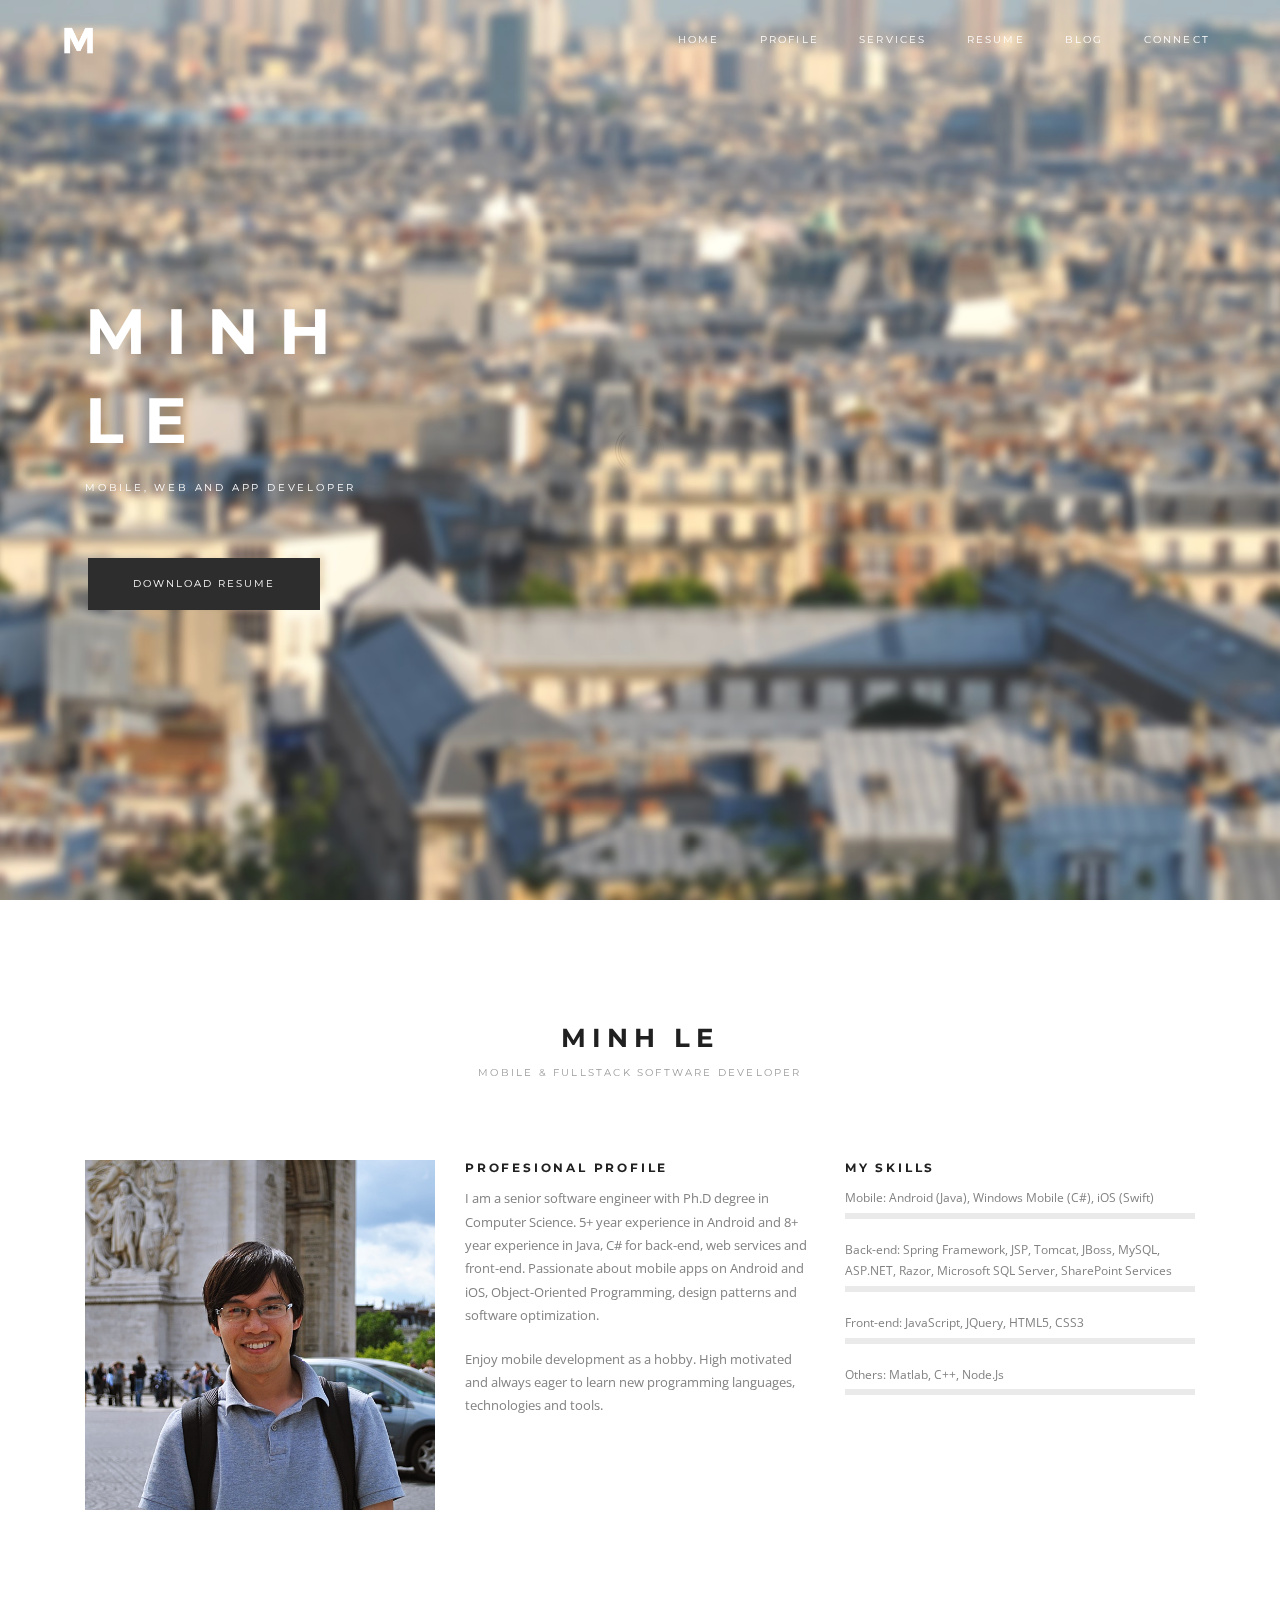
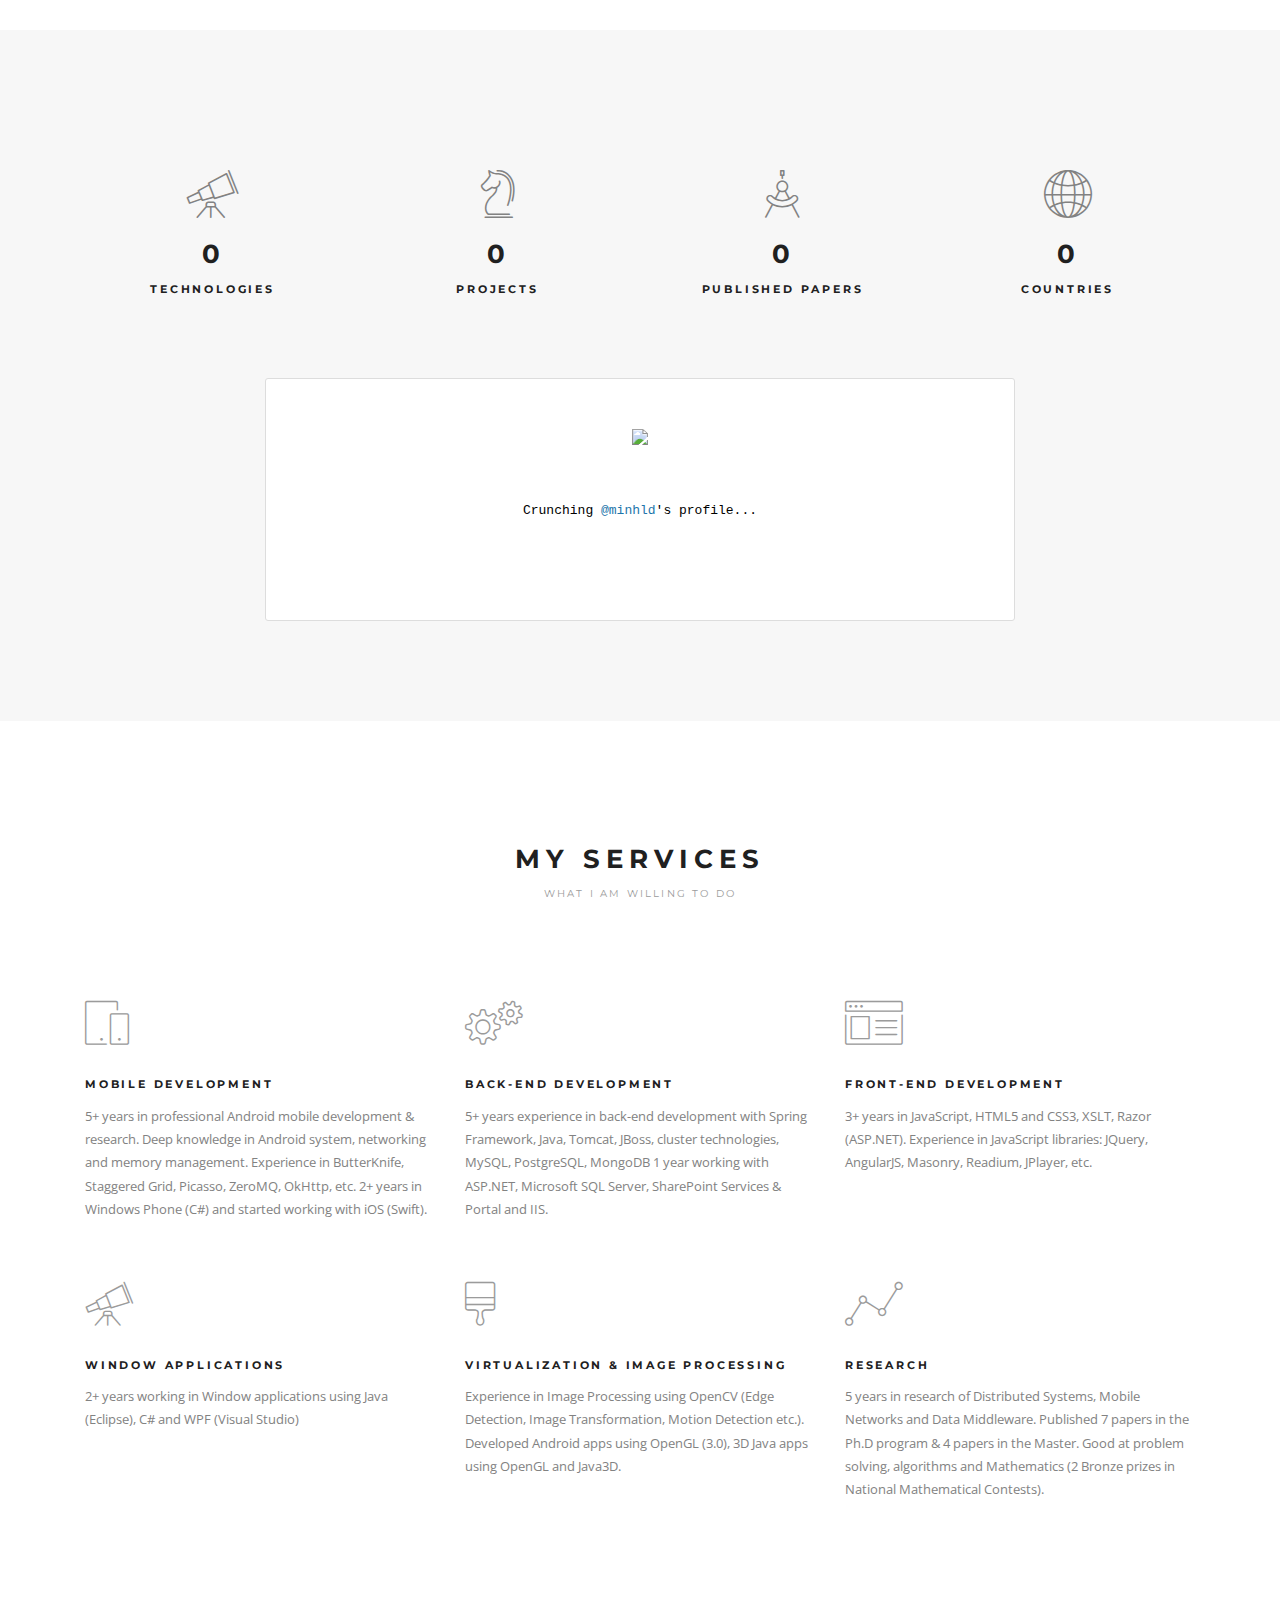
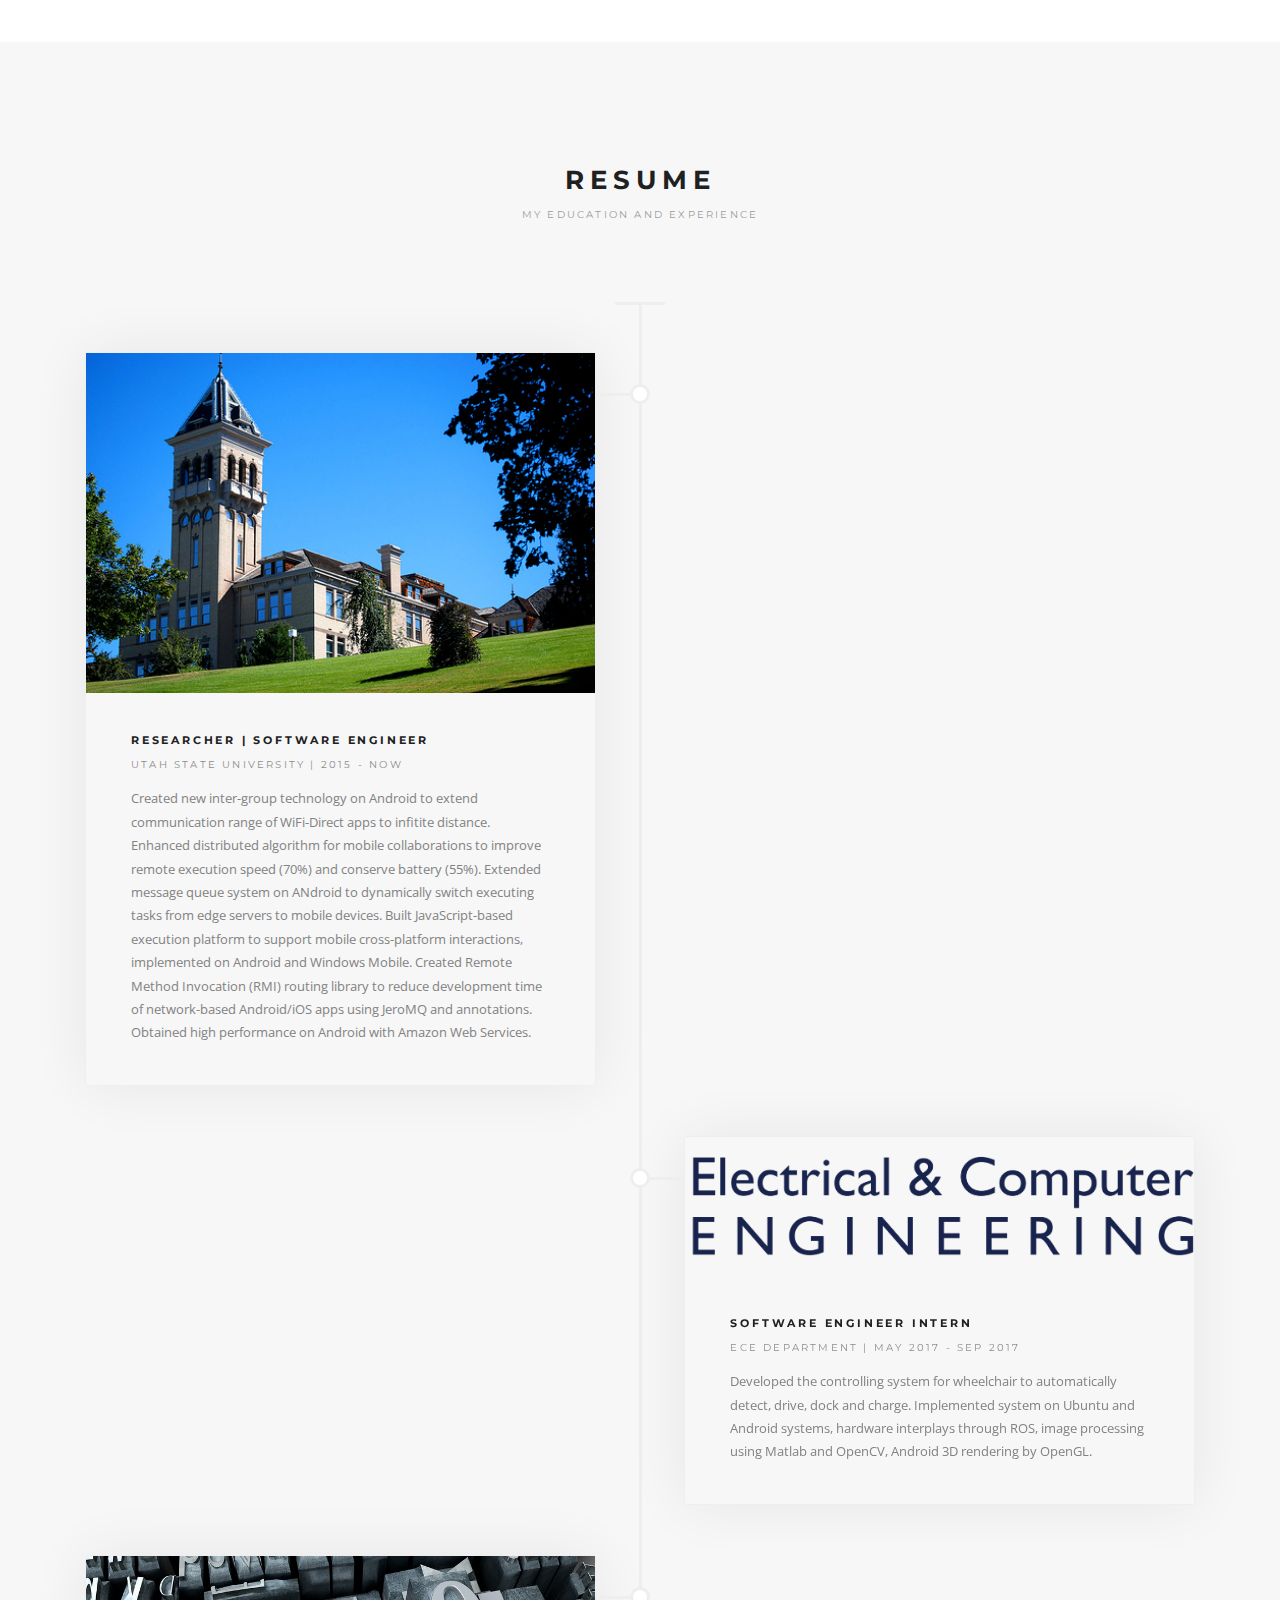
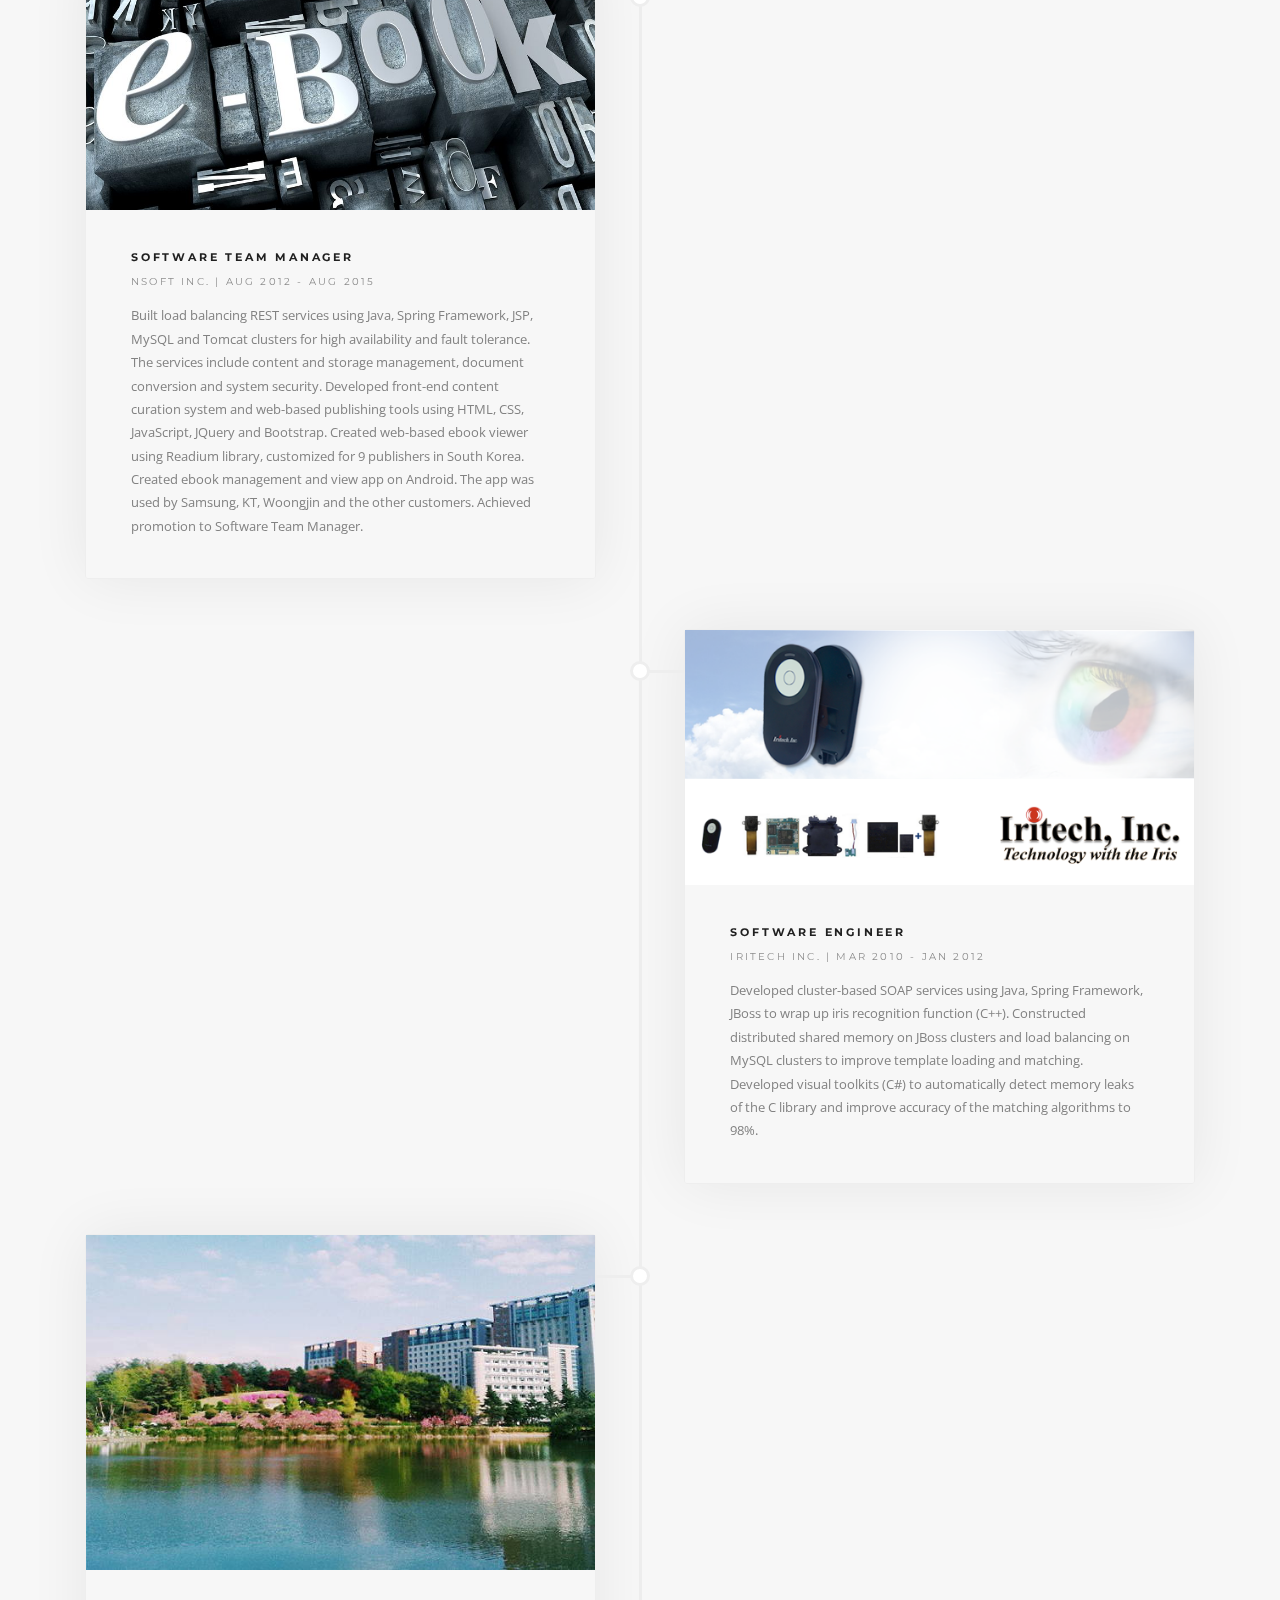
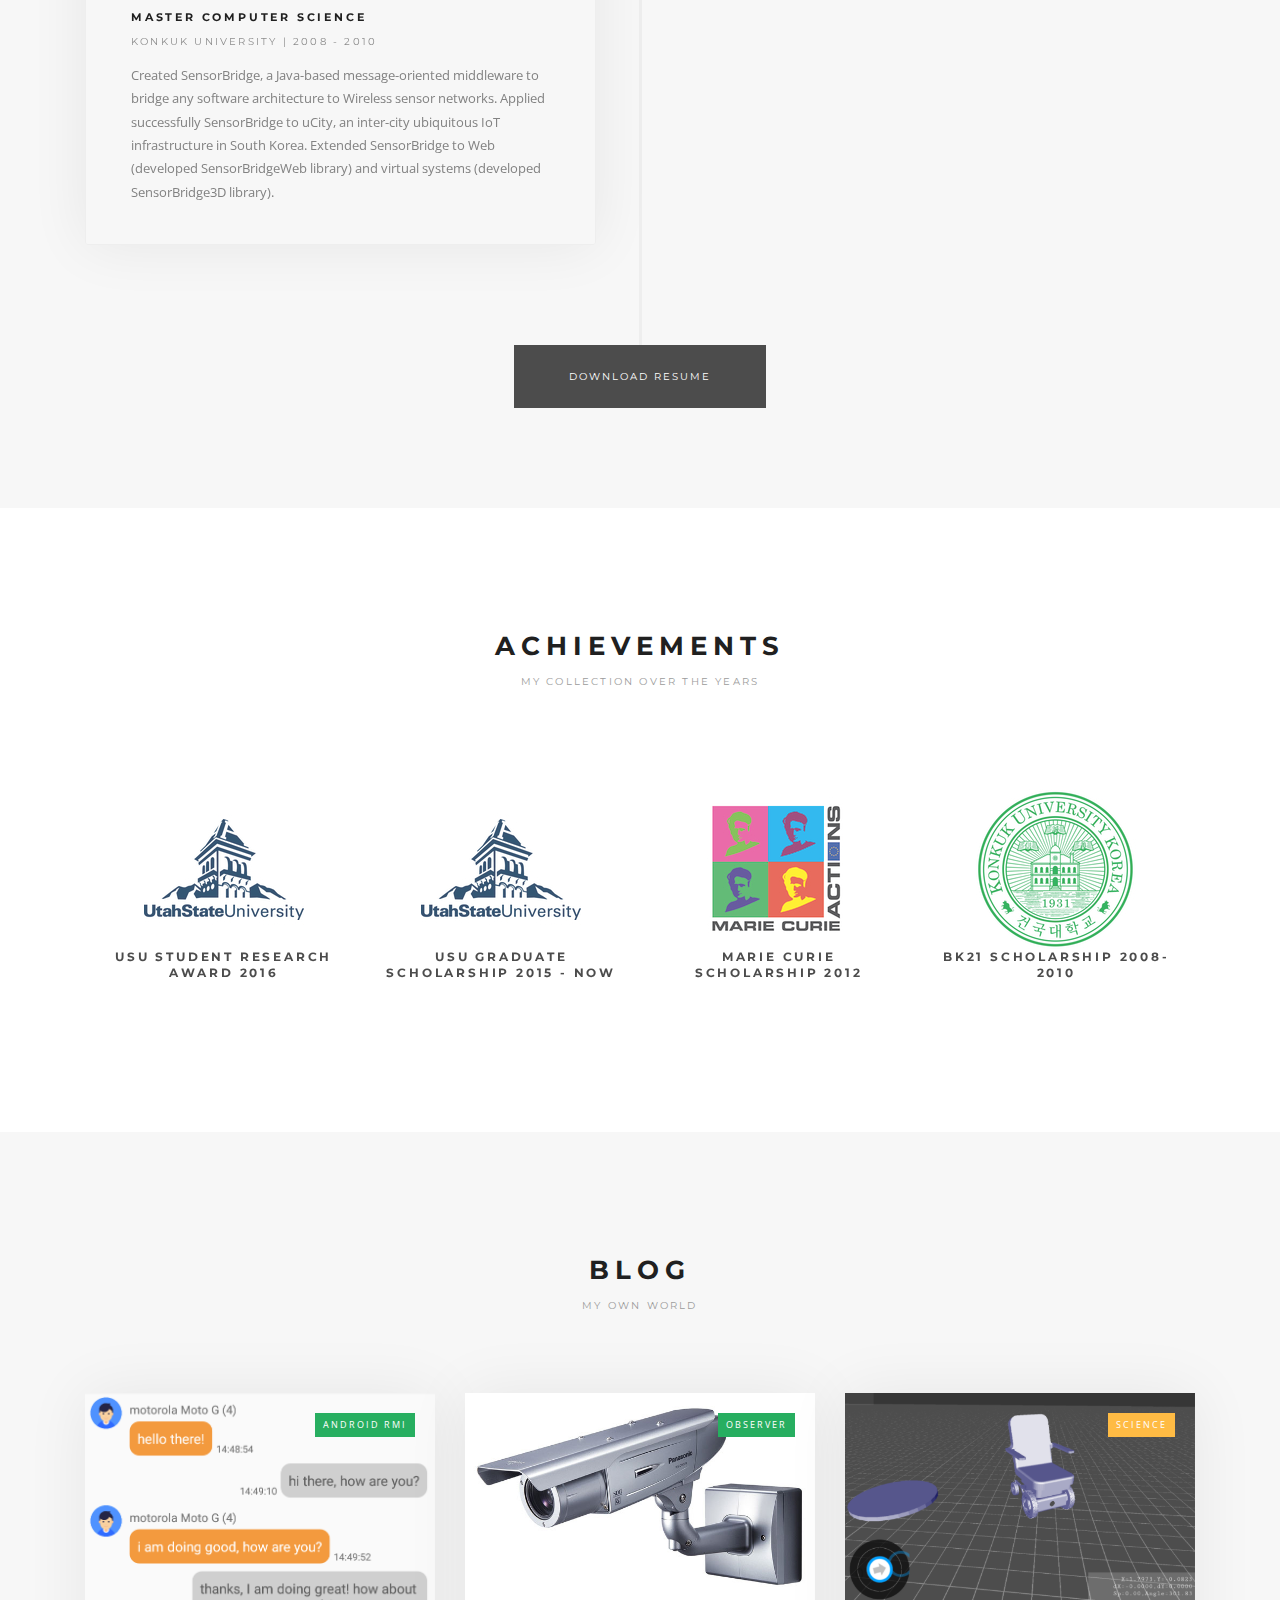
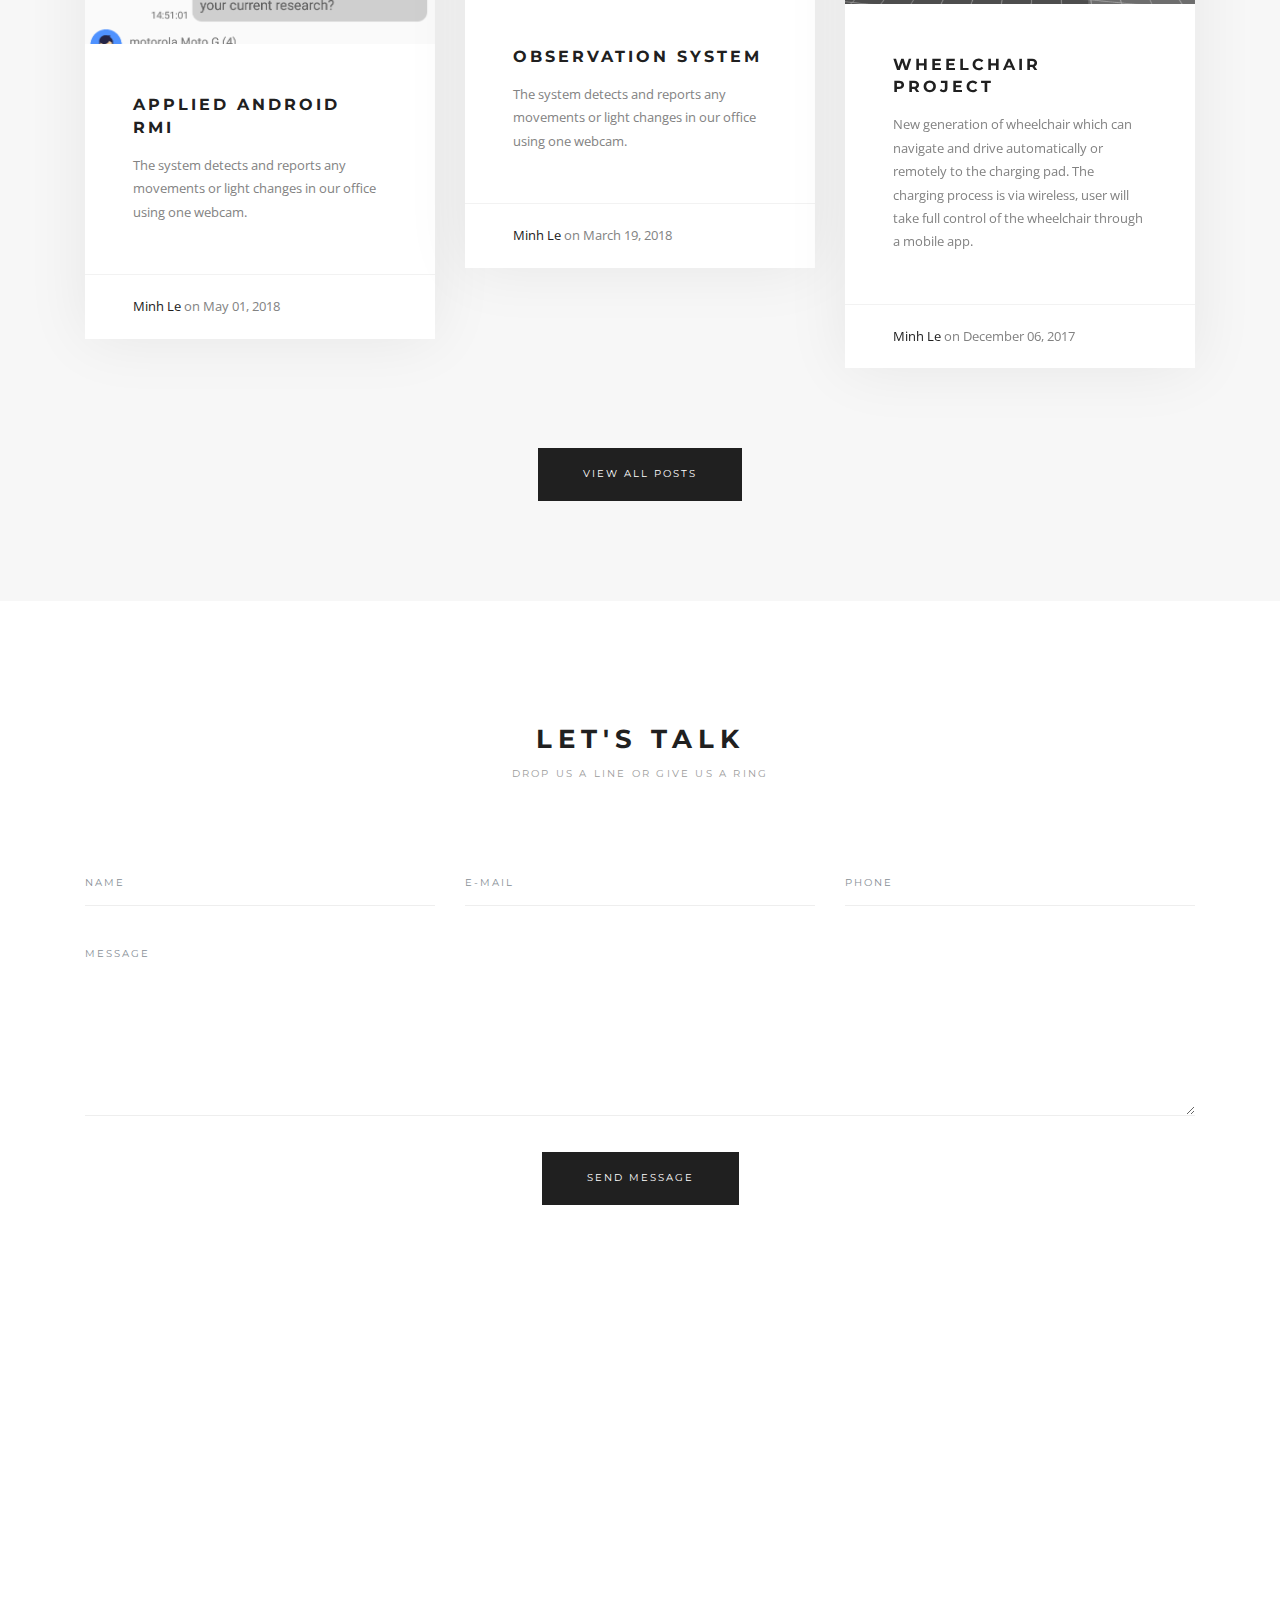
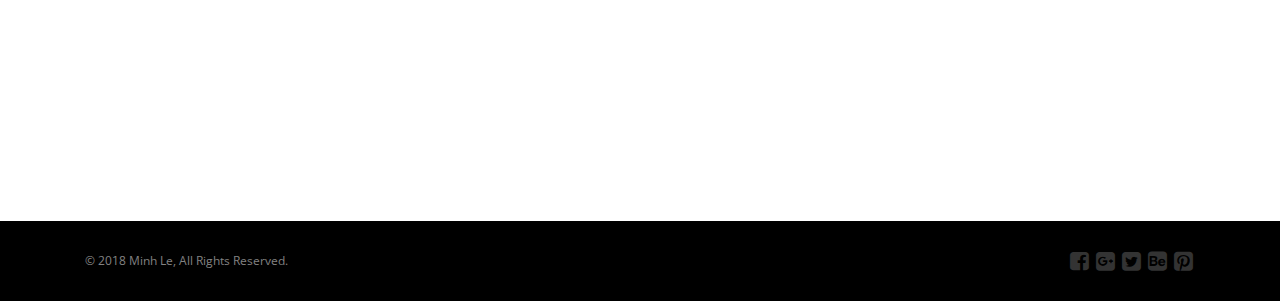
==== index.html @ d9f80edd "adding the android rmi app page" ====
<!DOCTYPE html>
<html lang="en">
	<head>
		<meta charset="UTF-8">
		<meta name="viewport" content="width=device-width, initial-scale=1.0">
		<meta name="description" content="">
		<meta name="author" content="">
		<title>Minh Le's Site</title>
		<!-- Favicons-->
		<link rel="shortcut icon" href="assets/images/favicon.ico">
		<link rel="apple-touch-icon" href="assets/images/apple-touch-icon.png">
		<link rel="apple-touch-icon" sizes="72x72" href="assets/images/apple-touch-icon-72x72.png">
		<link rel="apple-touch-icon" sizes="114x114" href="assets/images/apple-touch-icon-114x114.png">
		<!-- Web Fonts-->
		<link href="https://fonts.googleapis.com/css?family=Lora|Montserrat:400,500,600,700|Open+Sans:400,400i,700" rel="stylesheet">
		<!-- Bootstrap core CSS-->
		<link href="assets/bootstrap/css/bootstrap.min.css" rel="stylesheet">
		<!-- Icon Fonts-->
		<link href="assets/css/font-awesome.min.css" rel="stylesheet">
		<link href="assets/css/themify-icons.css" rel="stylesheet">
		<link href="assets/css/et-line.css" rel="stylesheet">
		<!-- Plugins-->
		<link href="assets/css/owl.carousel.css" rel="stylesheet">
		<link href="assets/css/magnific-popup.css" rel="stylesheet">
		<link href="assets/css/vertical.min.css" rel="stylesheet">
		<link href="assets/css/animate.css" rel="stylesheet">
		<!-- Template core CSS-->
		<link href="assets/css/template.css" rel="stylesheet">
		
		<!-- Github -->
		<link href="assets/css/github-calendar.css" rel="stylesheet">
		<script src="assets/js/github-calendar.min.js"></script>
	</head>
	<body>

		<!-- Preloader-->
		<div class="page-loader">
			<div class="cssload-container">
				<div class="cssload-whirlpool"></div>
			</div>
		</div>
		<!-- Preloader end-->

		<!-- Header-->
		<header class="header header-center">
			<div class="container-fluid">
				<!-- Brand-->
				<div class="inner-header"><a class="inner-brand" href="index.html"><img class="brand-dark" src="assets/images/logo.png" width="30px" alt=""><img class="brand-light" src="assets/images/logo-light.png" width="30px" alt=""></a></div>
				<!-- Navigation-->
				<div class="inner-navigation collapse">
					<div class="inner-nav onepage-nav">
						<ul>
							<li><a href="#home"><span class="menu-item-span">Home</span></a></li>
							<li><a href="#profile"><span class="menu-item-span">Profile</span></a></li>
							<!-- remove the portfolio
							<li><a href="#portfolio"><span class="menu-item-span">Work</span></a></li>
							-->
							<li><a href="#services"><span class="menu-item-span">Services</span></a></li>
							<li><a href="#resume"><span class="menu-item-span">Resume</span></a></li>
							<li><a href="#blog"><span class="menu-item-span">Blog</span></a></li>
							<li><a href="#contact"><span class="menu-item-span">Connect</span></a></li>
							<!--
							<li class="menu-item-has-children"><a href="#"><span class="menu-item-span">Pages</span></a>
								<ul class="sub-menu">
									<li class="menu-item-has-children"><a href="#">Blog</a>
										<ul class="sub-menu">
											<li><a href="blog.html">Blog Standard</a></li>
											<li><a href="blog-masonry.html">Blog Masonry</a></li>
											<li><a href="blog-single.html">Single Post</a></li>
										</ul>
									</li>
									<li class="menu-item-has-children"><a href="#">Portfolio</a>
										<ul class="sub-menu">
											<li><a href="portfolio-single-1.html">Portfolio 1</a></li>
											<li><a href="portfolio-single-2.html">Portfolio 2</a></li>
											<li><a href="portfolio-single-3.html">Portfolio 3</a></li>
											<li><a href="portfolio-single-4.html">Portfolio 4</a></li>
											<li><a href="portfolio-single-5.html">Portfolio 5</a></li>
										</ul>
									</li>
								</ul>
							</li>
							<li><a href="start.html"><span class="menu-item-span">All Demos</span></a></li>
							-->
						</ul>
					</div>
				</div>
				<!-- Mobile menu-->
				<div class="nav-toggle"><a href="#" data-toggle="collapse" data-target=".inner-navigation"><span class="icon-bar"></span><span class="icon-bar"></span><span class="icon-bar"></span></a></div>
			</div>
		</header>
		<!-- Header end-->

		<!-- Wrapper-->
		<div class="wrapper">

			<!-- Page Header-->
			<section class="module-header full-height parallax bg-dark bg-dark-30 text-left" id="home" data-background="assets/images/module-1.jpg">
				<div class="container">
					<div class="row">
						<div class="col-md-12">
							<h1 class="h1 m-b-15">Minh <br/> Le</h1>
							<h1 class="h6 m-b-60">Mobile, Web and App Developer</h1>
							<p><a class="btn btn-brand" href="assets/files/minhle-resume.pdf"><span>Download resume</span></a></p>
						</div>
					</div>
				</div>
			</section>
			<!-- Page Header end-->

			<!-- Profile-->
			<section class="module" id="profile">
				<div class="container">
					<div class="row">
						<div class="col-md-12">
							<div class="m-title c-align">
								<h2>Minh Le</h2>
								<h6>Mobile & Fullstack Software Developer</h6>
							</div>
						</div>
					</div>
					<div class="row">
						<div class="col-md-4">
							<p><img src="assets/images/im.jpg" alt=""></p>
						</div>
						<div class="col-md-4">
							<h5>Profesional Profile</h5>
							<p>I am a senior software engineer with Ph.D degree in Computer Science.
							5+ year experience in Android and 8+ year experience in Java, C# for back-end, web services and front-end.
							Passionate about mobile apps on Android and iOS, Object-Oriented Programming, design patterns and software optimization.
							</p>
							<p>  
							Enjoy mobile development as a hobby. 
							High motivated and always eager to learn new programming languages, technologies and tools.
							</p>
							<!--  
							My research focuses on improving the performance and energy efficiency of device-to-device communcation in mobile opportunistic networks. I have totally 7 years of experience in software industry and 5 years in academia that made me professional in windows, web and mobile development.</p>
							<p>In my leisure time, I develop useful mobile applications as a hobby. I'm really passionate about computer and mathematics and willing to read anything relevant to.</p>
							-->
						</div>
						<div class="col-md-4">
							<h5>My Skills</h5>
							<div class="progress-item">
								<div class="progress-title">Mobile: Android (Java), Windows Mobile (C#), iOS (Swift)</div>
								<div class="progress">
									<div class="progress-bar progress-bar-brand" aria-valuenow="100" role="progressbar" aria-valuemin="0" aria-valuemax="100"></div>
								</div>
							</div>
							<div class="progress-item">
								<div class="progress-title">Back-end: Spring Framework, JSP, Tomcat, JBoss, MySQL, ASP.NET, Razor, Microsoft SQL Server, SharePoint Services</div>
								<div class="progress">
									<div class="progress-bar progress-bar-brand" aria-valuenow="100" role="progressbar" aria-valuemin="0" aria-valuemax="90"></div>
								</div>
							</div>
							<div class="progress-item">
								<div class="progress-title">Front-end: JavaScript, JQuery, HTML5, CSS3</div>
								<div class="progress">
									<div class="progress-bar progress-bar-brand" aria-valuenow="100" role="progressbar" aria-valuemin="0" aria-valuemax="100"></div>
								</div>
							</div>
							<div class="progress-item">
								<div class="progress-title">Others: Matlab, C++, Node.Js </div>
								<div class="progress">
									<div class="progress-bar progress-bar-brand" aria-valuenow="100" role="progressbar" aria-valuemin="0" aria-valuemax="100"></div>
								</div>
							</div>
						</div>
					</div>
				</div>
			</section>
			<!-- Profile end-->

			<!-- Counters-->
			<section class="module module-gray">
				<div class="container">
					<div class="row">
						<div class="col-md-3">
							<div class="counter">
								<div class="counter-icon"><span class="icon-telescope"></span></div>
								<h5 class="counter-number">
									<div class="counter-timer" data-from="0" data-to="8">0</div>
								</h5>
								<h5 class="counter-title">Technologies</h5>
							</div>
						</div>
						<div class="col-md-3">
							<div class="counter">
								<div class="counter-icon"><span class="icon-strategy"></span></div>
								<h5 class="counter-number">
									<div class="counter-timer" data-from="0" data-to="25">0</div>
								</h5>
								<h5 class="counter-title">Projects</h5>
							</div>
						</div>
						<div class="col-md-3">
							<div class="counter">
								<div class="counter-icon"><span class="icon-circle-compass"></span></div>
								<h5 class="counter-number">
									<div class="counter-timer" data-from="0" data-to="10">0</div>
								</h5>
								<h5 class="counter-title">Published Papers</h5>
							</div>
						</div>
						<div class="col-md-3">
							<div class="counter">
								<div class="counter-icon"><span class="icon-global"></span></div>
								<h5 class="counter-number">
									<div class="counter-timer" data-from="0" data-to="15">0</div>
								</h5>
								<h5 class="counter-title">Countries</h5>
							</div>
						</div>
					</div>
				</div>
				<div class="row">
					<!-- Prepare a container for your calendar. -->
					<div class="calendar">
						<!-- Loading stuff -->
               	<img src="https://assets-cdn.github.com/images/spinners/octocat-spinner-128.gif" class="spinner"/>
               	<p class="spinner-text monospace">Crunching <a href="https://github.com/minhld">@minhld</a>'s profile...</p>
					</div>

					<script>
						 GitHubCalendar(".calendar", "minhld");
					</script>
				</div>
			</section>
			<!-- Counters end-->

			<!-- Portfolio-->
			<!--
			<section class="module p-b-0" id="portfolio">
				<div class="container">
					<div class="row">
						<div class="col-md-12">
							<div class="m-title c-align">
								<h2>My Portfolio</h2>
								<h6>An eye for detail makes our works excellent</h6>
							</div>
						</div>
					</div>
					<div class="row">
						<div class="col-md-12">
							<ul class="filters h6" id="filters">
								<li><a class="current" href="#" data-filter="*">All</a></li>
								<li><a href="#" data-filter=".branding">Branding</a></li>
								<li><a href="#" data-filter=".design">Design</a></li>
								<li><a href="#" data-filter=".photo">Photo</a></li>
								<li><a href="#" data-filter=".web">Web</a></li>
							</ul>
						</div>
					</div>
				</div>
				<div class="container-fluid">
					<div class="row row-portfolio" data-columns="4">
						<div class="grid-sizer"></div>
						<div class="portfolio-item js-tilt branding photo large">
							<div class="portfolio-wrapper">
								<div class="portfolio-img-wrap" data-background="assets/images/portfolio/p2.jpg"></div>
								<div class="portfolio-overlay"></div>
								<div class="portfolio-caption">
									<h5 class="portfolio-title">Raleway</h5>
									<h6 class="portfolio-subtitle">Branding</h6>
								</div>
							</div><a class="portfolio-link" href="portfolio-single-1.html"></a>
						</div>
						<div class="portfolio-item js-tilt web design ">
							<div class="portfolio-wrapper">
								<div class="portfolio-img-wrap" data-background="assets/images/portfolio/p3.jpg"></div>
								<div class="portfolio-overlay"></div>
								<div class="portfolio-caption">
									<h5 class="portfolio-title">Hilltop</h5>
									<h6 class="portfolio-subtitle">Design</h6>
								</div>
							</div><a class="portfolio-link" href="portfolio-single-1.html"></a>
						</div>
						<div class="portfolio-item js-tilt photo web ">
							<div class="portfolio-wrapper">
								<div class="portfolio-img-wrap" data-background="assets/images/portfolio/p5.jpg"></div>
								<div class="portfolio-overlay"></div>
								<div class="portfolio-caption">
									<h5 class="portfolio-title">Popcorn</h5>
									<h6 class="portfolio-subtitle">Design</h6>
								</div>
							</div><a class="portfolio-link" href="portfolio-single-1.html"></a>
						</div>
						<div class="portfolio-item js-tilt design branding ">
							<div class="portfolio-wrapper">
								<div class="portfolio-img-wrap" data-background="assets/images/portfolio/p6.jpg"></div>
								<div class="portfolio-overlay"></div>
								<div class="portfolio-caption">
									<h5 class="portfolio-title">Color</h5>
									<h6 class="portfolio-subtitle">Design</h6>
								</div>
							</div><a class="portfolio-link" href="portfolio-single-1.html"></a>
						</div>
						<div class="portfolio-item js-tilt design photo ">
							<div class="portfolio-wrapper">
								<div class="portfolio-img-wrap" data-background="assets/images/portfolio/g-2.jpg"></div>
								<div class="portfolio-overlay"></div>
								<div class="portfolio-caption">
									<h5 class="portfolio-title">Bicycles</h5>
									<h6 class="portfolio-subtitle">Design</h6>
								</div>
							</div><a class="portfolio-link" href="portfolio-single-1.html"></a>
						</div>
					</div>
				</div>
			</section>
			-->
			<!-- Portfolio end-->

			<!-- Services-->
			<section class="module" id="services">
				<div class="container">
					<div class="row">
						<div class="col-md-12">
							<div class="m-title c-align">
								<h2>My Services</h2>
								<h6>What I am willing to do</h6>
							</div>
						</div>
					</div>
					<div class="row">
						<div class="col-md-4">
							<div class="icon-box">
								<div class="icon-box-icon"><span class="icon-mobile"></span></div>
								<div class="icon-box-title">
									<h5>Mobile Development</h5>
								</div>
								<div class="icon-box-content">
									<p>
									5+ years in professional Android mobile development & research. 
									Deep knowledge in Android system, networking and memory management.
									Experience in ButterKnife, Staggered Grid, Picasso, ZeroMQ, OkHttp, etc. 
									2+ years in Windows Phone (C#) and started working with iOS (Swift).</p>
								</div>
							</div>
						</div>
						<div class="col-md-4">
							<div class="icon-box">
								<div class="icon-box-icon"><span class="icon-gears"></span></div>
								<div class="icon-box-title">
									<h5>Back-end Development</h5>
								</div>
								<div class="icon-box-content">
									<p>
									5+ years experience in back-end development with Spring Framework, Java, Tomcat, JBoss, cluster technologies, MySQL, PostgreSQL, MongoDB 
									1 year working with ASP.NET, Microsoft SQL Server, SharePoint Services & Portal and IIS.
									</p>
								</div>
							</div>
						</div>
						<div class="col-md-4">
							<div class="icon-box">
								<div class="icon-box-icon"><span class="icon-browser"></span></div>
								<div class="icon-box-title">
									<h5>Front-end Development</h5>
								</div>
								<div class="icon-box-content">
									<p>
									3+ years in JavaScript, HTML5 and CSS3, XSLT, Razor (ASP.NET). 
									Experience in JavaScript libraries: JQuery, AngularJS, Masonry, Readium, JPlayer, etc.   
									</p>
								</div>
							</div>
						</div>
						<div class="col-md-4">
							<div class="icon-box">
								<div class="icon-box-icon"><span class="icon-telescope"></span></div>
								<div class="icon-box-title">
									<h5>Window Applications</h5>
								</div>
								<div class="icon-box-content">
									<p>2+ years working in Window applications using Java (Eclipse), C# and WPF (Visual Studio)</p>
								</div>
							</div>
						</div>
						<div class="col-md-4">
							<div class="icon-box">
								<div class="icon-box-icon"><span class="icon-paintbrush"></span></div>
								<div class="icon-box-title">
									<h5>Virtualization & Image Processing</h5>
								</div>
								<div class="icon-box-content">
									<p>
									Experience in Image Processing using OpenCV (Edge Detection, Image Transformation, Motion Detection etc.).
									Developed Android apps using OpenGL (3.0), 3D Java apps using OpenGL and Java3D.
								</div>
							</div>
						</div>
						<div class="col-md-4">
							<div class="icon-box">
								<div class="icon-box-icon"><span class="icon-linegraph"></span></div>
								<div class="icon-box-title">
									<h5>Research</h5>
								</div>
								<div class="icon-box-content">
									<p>
									5 years in research of Distributed Systems, Mobile Networks and Data Middleware.
									Published 7 papers in the Ph.D program & 4 papers in the Master.
									Good at problem solving, algorithms and Mathematics (2 Bronze prizes in National Mathematical Contests).
									</p>
								</div>
							</div>
						</div>
					</div>
				</div>
			</section>
			<!-- Services end-->

			<!-- Resume-->
			<section class="module module-gray" id="resume">
				<div class="container">
					<div class="row">
						<div class="col-md-12">
							<div class="m-title c-align">
								<h2>Resume</h2>
								<h6>My education and experience</h6>
							</div>
						</div>
					</div>
					<div class="row">
						<div class="col-md-12">
							<ul class="timeline">
								<li>
									<div class="timeline-badge"></div>
									<div class="timeline-panel">
										<div class="timeline-preview"><img src="assets/images/features/1.jpg" alt=""></div>
										<div class="timeline-body">
											<h5 class="timeline-title">Researcher | Software Engineer</h5>
											<h6 class="timeline-description">Utah State University | 2015 - Now</h6>
											<p>
												Created new inter-group technology on Android to extend communication range of WiFi-Direct apps to infitite distance.
												Enhanced distributed algorithm for mobile collaborations to improve remote execution speed (70%) and conserve battery (55%).
												Extended message queue system on ANdroid to dynamically switch executing tasks from edge servers to mobile devices.
												Built JavaScript-based execution platform to support mobile cross-platform interactions, implemented on Android and Windows Mobile.
												Created Remote Method Invocation (RMI) routing library to reduce development time of network-based Android/iOS apps using JeroMQ and annotations. Obtained high performance on Android with Amazon Web Services.
											<!--  
											<p>	
												Developed the Wheelchair Automatic System to detect path and move the wheelchair to the charging dock and back. The system uses HD cameras and interplays with hardware through ROS.
												Developed Mobile Service Market as the trusted mobile service store for the device-to-device networks.
												Designed and developed a Service Market Middleware utilizing Service Market for code offloading and data transmission in device-to-device collaboration. The middleware offers trust remote services based on a selection algorithm which improve performance to 70% and conserve energy to 50%.
												<br/>
												<b>Techniques</b>: Java, C#, JavaScript, MySQL, Android, Windows Phone, OpenCV, OpenGL, MatLab.
											</p>
											-->
										</div>
									</div>
								</li>
								<li>
									<div class="timeline-badge"></div>
									<div class="timeline-panel">
										<div class="timeline-preview"><img src="assets/images/features/7.png" alt=""></div>
										<div class="timeline-body">
											<h5 class="timeline-title">Software Engineer Intern</h5>
											<h6 class="timeline-description">ECE Department | May 2017 - Sep 2017</h6>
											<p>
												Developed the controlling system for wheelchair to automatically detect, drive, dock and charge.
												Implemented system on Ubuntu and Android systems, hardware interplays through ROS, image processing using Matlab and OpenCV, Android 3D rendering by OpenGL.
											</p>
										</div>
									</div>
								</li>
								<li>
									<div class="timeline-badge"></div>
									<div class="timeline-panel">
										<div class="timeline-preview"><img src="assets/images/features/2.jpg" alt=""></div>
										<div class="timeline-body">
											<h5 class="timeline-title">Software Team Manager</h5>
											<h6 class="timeline-description">NSoft Inc. | Aug 2012 - Aug 2015</h6>
											<p>
												Built load balancing REST services using Java, Spring Framework, JSP, MySQL and Tomcat clusters for high availability and fault tolerance. The services include content and storage management, document conversion and system security.
												Developed front-end content curation system and web-based publishing tools using HTML, CSS, JavaScript, JQuery and Bootstrap.
												Created web-based ebook viewer using Readium library, customized for 9 publishers in South Korea.
												Created ebook management and view app on Android. The app was used by Samsung, KT, Woongjin and the other customers.
												Achieved promotion to Software Team Manager. 
											</p>
											<!--  
											<p>
												Developed a curation and publishing system for eBook-Reader community.
												Developed high performance back-end REST services including content and storage management, document conversion and system security for web and mobile applications.
												Developed front-end interactive web, Android and Windows Phone applications.
												<br/>
												<b>Techniques</b>: Java, C#, JSP, HTML5, JavaScript, JQuery, MySQL, Spring Framework, Android, ASP.
											</p>
											-->
										</div>
									</div>
								</li>
								<li>
									<div class="timeline-badge"></div>
									<div class="timeline-panel">
										<div class="timeline-preview"><img src="assets/images/features/3.png" alt=""></div>
										<div class="timeline-body">
											<h5 class="timeline-title">Software Engineer</h5>
											<h6 class="timeline-description">IriTech Inc. | Mar 2010 - Jan 2012</h6>
											<p>
												Developed cluster-based SOAP services using Java, Spring Framework, JBoss to wrap up iris recognition function (C++).
												Constructed distributed shared memory on JBoss clusters and load balancing on MySQL clusters to improve template loading and matching.
												Developed visual toolkits (C#) to automatically detect memory leaks of the C library and improve accuracy of the matching algorithms to 98%.
											</p>
											<!-- 
											<p>
												Designed and developed cluster-based SOAP web services wrapping iris recognition library to enable matching and security services for mobile and web applications.
												Developed distributed shared memory on JBoss clusters and load balancing on MySQL clusters to substantially improve template loading and comparing processes.
												Developed visual toolkit to automatically detect memory leaks of the matching library (100%) and help evaluating the correctness of the implemented algorithms up to 98%.
												<br/>
												<b>Techniques</b>: Java, C#, C++, SOAP, Web Services, JBoss, MySQL, Android.
											</p>
											-->
										</div>
									</div>
								</li>
								<li>
									<div class="timeline-badge"></div>
									<div class="timeline-panel">
										<div class="timeline-preview"><img src="assets/images/features/5.jpg" alt=""></div>
										<div class="timeline-body">
											<h5 class="timeline-title">Master Computer Science</h5>
											<h6 class="timeline-description">Konkuk University | 2008 - 2010</h6>
											<p>
												Created SensorBridge, a Java-based message-oriented middleware to bridge any software architecture to Wireless sensor networks.
												Applied successfully SensorBridge to uCity, an inter-city ubiquitous IoT infrastructure in South Korea.
												Extended SensorBridge to Web (developed SensorBridgeWeb library) and virtual systems (developed SensorBridge3D library).
											</p>
											<!--  
											<p>
												Developed SensorBridge: a system extending Message-oriented middleware to facilitate integration of a ubiquitous system to any wireless sensor networks. SensorBridge is adaptive with most of the sensor types, easy to embedded to web and 3D applications.
												<br/>
												<b>Techniques</b>: Java, C#, JSP, HTML5, JavaScript, MySQL.
											</p>
											-->
										</div>
									</div>
								</li>
								<!--  
								<li>
									<div class="timeline-badge"></div>
									<div class="timeline-panel">
										<div class="timeline-preview"><img src="assets/images/features/6.jpg" alt=""></div>
										<div class="timeline-body">
											<h5 class="timeline-title">Web and Mobile Developer</h5>
											<h6 class="timeline-description">FPT | 2005 - 2008</h6>
											<p>
												Developed integrated SharePoint web portals for governmental agencies. 
												Built automatic converting tools to migrate and synchronize data from Oracle DB to Microsoft SQL Server and Business Intelligence tools which significantly speedup report generation.
												Participated in the Task-force team to propose solutions and solve difficult problems in the projects.
												<br/>
												<b>Techniques</b>: C#, SharePoint, Windows Workflow, Microsoft SQL Server, Oracle DB, Windows CE, SQLCE, Delphi.
											</p>
										</div>
									</div>
								</li>
								-->
								<div class="timeline-top"></div>
							</ul>
							<div class="text-center"><a class="btn btn-lg btn-gray" href="assets/files/minhle-resume.pdf"><span>Download Resume</span></a></div>
						</div>
					</div>
				</div>
			</section>
			<!-- Resume end-->

			<!-- Clients and Testimonials-->
			<section class="module module-white">
				<div class="container">
					<div class="row">
						<div class="col-md-12">
							<div class="m-title c-align">
								<h2>Achievements</h2>
								<h6>My collection over the years</h6>
							</div>
						</div>
					</div>
					<!-- Clients-->
					<div class="row">
						<div class="col-md-12">
							<div class="owl-carousel clients-carousel">
								<div class="client"><a href="#">
									<img src="assets/images/clients/a1.jpg" alt="">
									<h5>USU Student Research Award 2016</h5>
								</a></div>
								<div class="client"><a href="#">
									<img src="assets/images/clients/a1.jpg" alt="">
									<h5>USU Graduate Scholarship 2015 - Now</h5>
								</a></div>
								<div class="client"><a href="#">
									<img src="assets/images/clients/a8.jpg" alt="">
									<h5>Marie Curie Scholarship 2012</h5>
								</a></div>
								<div class="client"><a href="#">
									<img src="assets/images/clients/a2.jpg" alt="">
									<h5>BK21 Scholarship 2008-2010</h5>
								</a></div>
								<div class="client"><a href="#">
									<img src="assets/images/clients/a3.jpg" alt="">
									<h5>MCAD 2008</h5>
								</a></div>
								<div class="client"><a href="#">
									<img src="assets/images/clients/a5.jpg" alt="">
									<h5>National Mathematical Olympiad 2001</h5>
								</a></div>
								<div class="client"><a href="#">
									<img src="assets/images/clients/a5.jpg" alt="">
									<h5>National Mathematical Olympiad 2000</h5>
								</a></div>
							</div>
						</div>
					</div>
					<!-- Clients end-->

				</div>
			</section>
			<!-- Clients and Testimonials end-->

			<!-- Posts-->
			<section class="module module-gray" id="blog">
				<div class="container">
					<div class="row">
						<div class="col-md-12">
							<div class="m-title c-align">
								<h2>Blog</h2>
								<h6>My own world</h6>
							</div>
						</div>
					</div>
					
					<div class="row blog-grid" style="margin-top: 0px;">
						<div class="col-md-4 post-item">
							<!-- Post-->
							<article class="post">
								<div class="post-preview"><a href="blog-research-app.html"><img src="assets/images/blog/app-cover.png" alt=""></a>
									<div class="post-category"><a href="#">Android RMI</a></div>
								</div>
								<div class="post-wrapper">
									<div class="post-header">
										<h2 class="post-title"><a href="blog-research-app.html">Applied Android RMI</a></h2>
									</div>
									<div class="post-content">
										<p>The system detects and reports any movements or light changes in our office using one webcam.</p>
									</div>
								</div>
								<div class="post-info"><a href="#">Minh Le</a> on May 01, 2018</div>
							</article>
							<!-- Post end-->
						</div>
						<div class="col-md-4 post-item">
							<!-- Post-->
							<article class="post">
								<div class="post-preview"><a href="blog-observe.html"><img src="assets/images/blog/1.jpg" alt=""></a>
									<div class="post-category"><a href="#">Observer</a></div>
								</div>
								<div class="post-wrapper">
									<div class="post-header">
										<h2 class="post-title"><a href="blog-observe.html">Observation System</a></h2>
									</div>
									<div class="post-content">
										<p>The system detects and reports any movements or light changes in our office using one webcam.</p>
									</div>
								</div>
								<div class="post-info"><a href="#">Minh Le</a> on March 19, 2018</div>
							</article>
							<!-- Post end-->
						</div>
						<div class="col-md-4 post-item">
							<!-- Post-->
							<article class="post">
								<div class="post-preview"><a href="blog-wheelchair.html"><img src="assets/images/blog/wheelchair-model.png" alt=""></a>
									<div class="post-category" data-background-color="#ffbb44"><a href="#">Science</a></div>
								</div>
								<div class="post-wrapper">
									<div class="post-header">
										<h2 class="post-title"><a href="blog-wheelchair.html">Wheelchair Project</a></h2>
									</div>
									<div class="post-content">
										<p>
										New generation of wheelchair which can navigate and drive automatically or remotely to the charging pad.
										The charging process is via wireless, user will take full control of the wheelchair through a mobile app.
										</p>
									</div>
								</div>
								<div class="post-info"><a href="#">Minh Le</a> on December 06, 2017</div>
							</article>
							<!-- Post end-->
						</div>
						<!--
						<div class="col-md-4 post-item">
							<article class="post">
								<div class="post-preview"><a href="blog-research.html"><img src="assets/images/blog/research.png" alt=""></a>
									<div class="post-category" data-background-color="#4CAF50"><a href="#">Research</a></div>
								</div>
								<div class="post-wrapper">
									<div class="post-header">
										<h2 class="post-title"><a href="blog-research.html">[Research] Service Middleware</a></h2>
									</div>
									<div class="post-content">
										<p>
										Design a new middleware architecture to leverage device-to-device collaborations for code offloading.
										The new approach improves significantly performance and energy consumption.  
										</p>
									</div>
								</div>
								<div class="post-info"><a href="#">Minh Le</a> on October 06, 2017</div>
							</article>
						</div>
						-->
					</div>
					<div class="row">
						<div class="col-md-12">
							<div class="text-center">
								<div class="spacer m-b-30"></div><a class="btn btn-brand" href="#"><span>View All Posts</span></a>
							</div>
						</div>
					</div>
				</div>
			</section>
			<!-- Posts end-->

			<!-- Contact-->
			<section class="module" id="contact">
				<div class="container">
					<div class="row">
						<div class="col-md-12">
							<div class="m-title c-align">
								<h2>Let's talk</h2>
								<h6>Drop us a line or give us a ring</h6>
							</div>
						</div>
					</div>
					<div class="row">
						<div class="col-md-12">
							<form id="contact-form" method="post" novalidate>
								<div class="row">
									<div class="form-group col-sm-4">
										<input class="form-control" type="text" name="name" placeholder="Name" required="">
										<p class="help-block text-danger"></p>
									</div>
									<div class="form-group col-sm-4">
										<input class="form-control" type="email" name="email" placeholder="E-mail" required="">
										<p class="help-block text-danger"></p>
									</div>
									<div class="form-group col-sm-4">
										<input class="form-control" type="text" name="phone" placeholder="Phone" required="">
										<p class="help-block text-danger"></p>
									</div>
									<div class="form-group col-sm-12">
										<textarea class="form-control" name="message" placeholder="Message" rows="8" required="" style="height: 184px; ;"></textarea>
									</div>
									<div class="form-group col-sm-12">
										<div class="text-center m-t-20">
											<button class="btn btn-round btn-brand" type="submit"><span>Send Message</span></button>
										</div>
									</div>
								</div>
							</form>
							<!-- Ajax response-->
							<div class="ajax-response text-center" id="contact-response"></div>
						</div>
					</div>
				</div>
			</section>

			<!-- Map-->
			<section class="maps-container">
				<div class="map" data-addresses="[41.740743, -111.813997]" data-info="[Utah State University]" data-icon="assets/images/map-icon.png" data-zoom="18"></div>
			</section>
			<!-- Map end-->

			<!-- Footer-->
			<footer class="footer">
				<div class="container">
					<div class="row align-items-center">
						<div class="col-md-6"><span class="copyright">© 2018 Minh Le, All Rights Reserved.</span></div>
						<div class="col-md-6">
							<ul class="social-icons">
								<li><a href="#"><i class="fa fa-facebook-square"></i></a></li>
								<li><a href="#"><i class="fa fa-google-plus-square"></i></a></li>
								<li><a href="#"><i class="fa fa-twitter-square"></i></a></li>
								<li><a href="#"><i class="fa fa-behance-square"></i></a></li>
								<li><a href="#"><i class="fa fa-pinterest-square"></i></a></li>
							</ul>
						</div>
					</div>
				</div>
			</footer>
			<!-- Footer end-->
		</div>
		<!-- Wrapper end-->
		<link id="style-switcher" href="assets/css/template-green.css" rel="stylesheet" type="text/css">
		
		<!-- Scripts-->
		<script src="assets/js/jquery-2.2.4.min.js"></script>
		<script src="https://cdnjs.cloudflare.com/ajax/libs/popper.js/1.11.0/umd/popper.min.js"></script>
		<script src="assets/bootstrap/js/bootstrap.min.js"></script>
		<script src="https://maps.googleapis.com/maps/api/js?key=AIzaSyA0rANX07hh6ASNKdBr4mZH0KZSqbHYc3Q"></script>
		<script src="assets/js/plugins.min.js"></script>
		<script src="assets/js/custom.js"></script>
		<!-- Color Switcher (Remove these lines)-->
		<!--  
		<script src="assets/js/style-switcher.min.js"></script>
		-->
	</body>
</html>
---- assets/css/themify-icons.css ----
@font-face {
	font-family: 'themify';
	src:url('../fonts/themify.eot?-fvbane');
	src:url('../fonts/themify.eot?#iefix-fvbane') format('embedded-opentype'),
		url('../fonts/themify.woff?-fvbane') format('woff'),
		url('../fonts/themify.ttf?-fvbane') format('truetype'),
		url('../fonts/themify.svg?-fvbane#themify') format('svg');
	font-weight: normal;
	font-style: normal;
}

[class^="ti-"], [class*=" ti-"] {
	font-family: 'themify';
	speak: none;
	font-style: normal;
	font-weight: normal;
	font-variant: normal;
	text-transform: none;
	line-height: 1;

	/* Better Font Rendering =========== */
	-webkit-font-smoothing: antialiased;
	-moz-osx-font-smoothing: grayscale;
}

.ti-wand:before {
	content: "\e600";
}
.ti-volume:before {
	content: "\e601";
}
.ti-user:before {
	content: "\e602";
}
.ti-unlock:before {
	content: "\e603";
}
.ti-unlink:before {
	content: "\e604";
}
.ti-trash:before {
	content: "\e605";
}
.ti-thought:before {
	content: "\e606";
}
.ti-target:before {
	content: "\e607";
}
.ti-tag:before {
	content: "\e608";
}
.ti-tablet:before {
	content: "\e609";
}
.ti-star:before {
	content: "\e60a";
}
.ti-spray:before {
	content: "\e60b";
}
.ti-signal:before {
	content: "\e60c";
}
.ti-shopping-cart:before {
	content: "\e60d";
}
.ti-shopping-cart-full:before {
	content: "\e60e";
}
.ti-settings:before {
	content: "\e60f";
}
.ti-search:before {
	content: "\e610";
}
.ti-zoom-in:before {
	content: "\e611";
}
.ti-zoom-out:before {
	content: "\e612";
}
.ti-cut:before {
	content: "\e613";
}
.ti-ruler:before {
	content: "\e614";
}
.ti-ruler-pencil:before {
	content: "\e615";
}
.ti-ruler-alt:before {
	content: "\e616";
}
.ti-bookmark:before {
	content: "\e617";
}
.ti-bookmark-alt:before {
	content: "\e618";
}
.ti-reload:before {
	content: "\e619";
}
.ti-plus:before {
	content: "\e61a";
}
.ti-pin:before {
	content: "\e61b";
}
.ti-pencil:before {
	content: "\e61c";
}
.ti-pencil-alt:before {
	content: "\e61d";
}
.ti-paint-roller:before {
	content: "\e61e";
}
.ti-paint-bucket:before {
	content: "\e61f";
}
.ti-na:before {
	content: "\e620";
}
.ti-mobile:before {
	content: "\e621";
}
.ti-minus:before {
	content: "\e622";
}
.ti-medall:before {
	content: "\e623";
}
.ti-medall-alt:before {
	content: "\e624";
}
.ti-marker:before {
	content: "\e625";
}
.ti-marker-alt:before {
	content: "\e626";
}
.ti-arrow-up:before {
	content: "\e627";
}
.ti-arrow-right:before {
	content: "\e628";
}
.ti-arrow-left:before {
	content: "\e629";
}
.ti-arrow-down:before {
	content: "\e62a";
}
.ti-lock:before {
	content: "\e62b";
}
.ti-location-arrow:before {
	content: "\e62c";
}
.ti-link:before {
	content: "\e62d";
}
.ti-layout:before {
	content: "\e62e";
}
.ti-layers:before {
	content: "\e62f";
}
.ti-layers-alt:before {
	content: "\e630";
}
.ti-key:before {
	content: "\e631";
}
.ti-import:before {
	content: "\e632";
}
.ti-image:before {
	content: "\e633";
}
.ti-heart:before {
	content: "\e634";
}
.ti-heart-broken:before {
	content: "\e635";
}
.ti-hand-stop:before {
	content: "\e636";
}
.ti-hand-open:before {
	content: "\e637";
}
.ti-hand-drag:before {
	content: "\e638";
}
.ti-folder:before {
	content: "\e639";
}
.ti-flag:before {
	content: "\e63a";
}
.ti-flag-alt:before {
	content: "\e63b";
}
.ti-flag-alt-2:before {
	content: "\e63c";
}
.ti-eye:before {
	content: "\e63d";
}
.ti-export:before {
	content: "\e63e";
}
.ti-exchange-vertical:before {
	content: "\e63f";
}
.ti-desktop:before {
	content: "\e640";
}
.ti-cup:before {
	content: "\e641";
}
.ti-crown:before {
	content: "\e642";
}
.ti-comments:before {
	content: "\e643";
}
.ti-comment:before {
	content: "\e644";
}
.ti-comment-alt:before {
	content: "\e645";
}
.ti-close:before {
	content: "\e646";
}
.ti-clip:before {
	content: "\e647";
}
.ti-angle-up:before {
	content: "\e648";
}
.ti-angle-right:before {
	content: "\e649";
}
.ti-angle-left:before {
	content: "\e64a";
}
.ti-angle-down:before {
	content: "\e64b";
}
.ti-check:before {
	content: "\e64c";
}
.ti-check-box:before {
	content: "\e64d";
}
.ti-camera:before {
	content: "\e64e";
}
.ti-announcement:before {
	content: "\e64f";
}
.ti-brush:before {
	content: "\e650";
}
.ti-briefcase:before {
	content: "\e651";
}
.ti-bolt:before {
	content: "\e652";
}
.ti-bolt-alt:before {
	content: "\e653";
}
.ti-blackboard:before {
	content: "\e654";
}
.ti-bag:before {
	content: "\e655";
}
.ti-move:before {
	content: "\e656";
}
.ti-arrows-vertical:before {
	content: "\e657";
}
.ti-arrows-horizontal:before {
	content: "\e658";
}
.ti-fullscreen:before {
	content: "\e659";
}
.ti-arrow-top-right:before {
	content: "\e65a";
}
.ti-arrow-top-left:before {
	content: "\e65b";
}
.ti-arrow-circle-up:before {
	content: "\e65c";
}
.ti-arrow-circle-right:before {
	content: "\e65d";
}
.ti-arrow-circle-left:before {
	content: "\e65e";
}
.ti-arrow-circle-down:before {
	content: "\e65f";
}
.ti-angle-double-up:before {
	content: "\e660";
}
.ti-angle-double-right:before {
	content: "\e661";
}
.ti-angle-double-left:before {
	content: "\e662";
}
.ti-angle-double-down:before {
	content: "\e663";
}
.ti-zip:before {
	content: "\e664";
}
.ti-world:before {
	content: "\e665";
}
.ti-wheelchair:before {
	content: "\e666";
}
.ti-view-list:before {
	content: "\e667";
}
.ti-view-list-alt:before {
	content: "\e668";
}
.ti-view-grid:before {
	content: "\e669";
}
.ti-uppercase:before {
	content: "\e66a";
}
.ti-upload:before {
	content: "\e66b";
}
.ti-underline:before {
	content: "\e66c";
}
.ti-truck:before {
	content: "\e66d";
}
.ti-timer:before {
	content: "\e66e";
}
.ti-ticket:before {
	content: "\e66f";
}
.ti-thumb-up:before {
	content: "\e670";
}
.ti-thumb-down:before {
	content: "\e671";
}
.ti-text:before {
	content: "\e672";
}
.ti-stats-up:before {
	content: "\e673";
}
.ti-stats-down:before {
	content: "\e674";
}
.ti-split-v:before {
	content: "\e675";
}
.ti-split-h:before {
	content: "\e676";
}
.ti-smallcap:before {
	content: "\e677";
}
.ti-shine:before {
	content: "\e678";
}
.ti-shift-right:before {
	content: "\e679";
}
.ti-shift-left:before {
	content: "\e67a";
}
.ti-shield:before {
	content: "\e67b";
}
.ti-notepad:before {
	content: "\e67c";
}
.ti-server:before {
	content: "\e67d";
}
.ti-quote-right:before {
	content: "\e67e";
}
.ti-quote-left:before {
	content: "\e67f";
}
.ti-pulse:before {
	content: "\e680";
}
.ti-printer:before {
	content: "\e681";
}
.ti-power-off:before {
	content: "\e682";
}
.ti-plug:before {
	content: "\e683";
}
.ti-pie-chart:before {
	content: "\e684";
}
.ti-paragraph:before {
	content: "\e685";
}
.ti-panel:before {
	content: "\e686";
}
.ti-package:before {
	content: "\e687";
}
.ti-music:before {
	content: "\e688";
}
.ti-music-alt:before {
	content: "\e689";
}
.ti-mouse:before {
	content: "\e68a";
}
.ti-mouse-alt:before {
	content: "\e68b";
}
.ti-money:before {
	content: "\e68c";
}
.ti-microphone:before {
	content: "\e68d";
}
.ti-menu:before {
	content: "\e68e";
}
.ti-menu-alt:before {
	content: "\e68f";
}
.ti-map:before {
	content: "\e690";
}
.ti-map-alt:before {
	content: "\e691";
}
.ti-loop:before {
	content: "\e692";
}
.ti-location-pin:before {
	content: "\e693";
}
.ti-list:before {
	content: "\e694";
}
.ti-light-bulb:before {
	content: "\e695";
}
.ti-Italic:before {
	content: "\e696";
}
.ti-info:before {
	content: "\e697";
}
.ti-infinite:before {
	content: "\e698";
}
.ti-id-badge:before {
	content: "\e699";
}
.ti-hummer:before {
	content: "\e69a";
}
.ti-home:before {
	content: "\e69b";
}
.ti-help:before {
	content: "\e69c";
}
.ti-headphone:before {
	content: "\e69d";
}
.ti-harddrives:before {
	content: "\e69e";
}
.ti-harddrive:before {
	content: "\e69f";
}
.ti-gift:before {
	content: "\e6a0";
}
.ti-game:before {
	content: "\e6a1";
}
.ti-filter:before {
	content: "\e6a2";
}
.ti-files:before {
	content: "\e6a3";
}
.ti-file:before {
	content: "\e6a4";
}
.ti-eraser:before {
	content: "\e6a5";
}
.ti-envelope:before {
	content: "\e6a6";
}
.ti-download:before {
	content: "\e6a7";
}
.ti-direction:before {
	content: "\e6a8";
}
.ti-direction-alt:before {
	content: "\e6a9";
}
.ti-dashboard:before {
	content: "\e6aa";
}
.ti-control-stop:before {
	content: "\e6ab";
}
.ti-control-shuffle:before {
	content: "\e6ac";
}
.ti-control-play:before {
	content: "\e6ad";
}
.ti-control-pause:before {
	content: "\e6ae";
}
.ti-control-forward:before {
	content: "\e6af";
}
.ti-control-backward:before {
	content: "\e6b0";
}
.ti-cloud:before {
	content: "\e6b1";
}
.ti-cloud-up:before {
	content: "\e6b2";
}
.ti-cloud-down:before {
	content: "\e6b3";
}
.ti-clipboard:before {
	content: "\e6b4";
}
.ti-car:before {
	content: "\e6b5";
}
.ti-calendar:before {
	content: "\e6b6";
}
.ti-book:before {
	content: "\e6b7";
}
.ti-bell:before {
	content: "\e6b8";
}
.ti-basketball:before {
	content: "\e6b9";
}
.ti-bar-chart:before {
	content: "\e6ba";
}
.ti-bar-chart-alt:before {
	content: "\e6bb";
}
.ti-back-right:before {
	content: "\e6bc";
}
.ti-back-left:before {
	content: "\e6bd";
}
.ti-arrows-corner:before {
	content: "\e6be";
}
.ti-archive:before {
	content: "\e6bf";
}
.ti-anchor:before {
	content: "\e6c0";
}
.ti-align-right:before {
	content: "\e6c1";
}
.ti-align-left:before {
	content: "\e6c2";
}
.ti-align-justify:before {
	content: "\e6c3";
}
.ti-align-center:before {
	content: "\e6c4";
}
.ti-alert:before {
	content: "\e6c5";
}
.ti-alarm-clock:before {
	content: "\e6c6";
}
.ti-agenda:before {
	content: "\e6c7";
}
.ti-write:before {
	content: "\e6c8";
}
.ti-window:before {
	content: "\e6c9";
}
.ti-widgetized:before {
	content: "\e6ca";
}
.ti-widget:before {
	content: "\e6cb";
}
.ti-widget-alt:before {
	content: "\e6cc";
}
.ti-wallet:before {
	content: "\e6cd";
}
.ti-video-clapper:before {
	content: "\e6ce";
}
.ti-video-camera:before {
	content: "\e6cf";
}
.ti-vector:before {
	content: "\e6d0";
}
.ti-themify-logo:before {
	content: "\e6d1";
}
.ti-themify-favicon:before {
	content: "\e6d2";
}
.ti-themify-favicon-alt:before {
	content: "\e6d3";
}
.ti-support:before {
	content: "\e6d4";
}
.ti-stamp:before {
	content: "\e6d5";
}
.ti-split-v-alt:before {
	content: "\e6d6";
}
.ti-slice:before {
	content: "\e6d7";
}
.ti-shortcode:before {
	content: "\e6d8";
}
.ti-shift-right-alt:before {
	content: "\e6d9";
}
.ti-shift-left-alt:before {
	content: "\e6da";
}
.ti-ruler-alt-2:before {
	content: "\e6db";
}
.ti-receipt:before {
	content: "\e6dc";
}
.ti-pin2:before {
	content: "\e6dd";
}
.ti-pin-alt:before {
	content: "\e6de";
}
.ti-pencil-alt2:before {
	content: "\e6df";
}
.ti-palette:before {
	content: "\e6e0";
}
.ti-more:before {
	content: "\e6e1";
}
.ti-more-alt:before {
	content: "\e6e2";
}
.ti-microphone-alt:before {
	content: "\e6e3";
}
.ti-magnet:before {
	content: "\e6e4";
}
.ti-line-double:before {
	content: "\e6e5";
}
.ti-line-dotted:before {
	content: "\e6e6";
}
.ti-line-dashed:before {
	content: "\e6e7";
}
.ti-layout-width-full:before {
	content: "\e6e8";
}
.ti-layout-width-default:before {
	content: "\e6e9";
}
.ti-layout-width-default-alt:before {
	content: "\e6ea";
}
.ti-layout-tab:before {
	content: "\e6eb";
}
.ti-layout-tab-window:before {
	content: "\e6ec";
}
.ti-layout-tab-v:before {
	content: "\e6ed";
}
.ti-layout-tab-min:before {
	content: "\e6ee";
}
.ti-layout-slider:before {
	content: "\e6ef";
}
.ti-layout-slider-alt:before {
	content: "\e6f0";
}
.ti-layout-sidebar-right:before {
	content: "\e6f1";
}
.ti-layout-sidebar-none:before {
	content: "\e6f2";
}
.ti-layout-sidebar-left:before {
	content: "\e6f3";
}
.ti-layout-placeholder:before {
	content: "\e6f4";
}
.ti-layout-menu:before {
	content: "\e6f5";
}
.ti-layout-menu-v:before {
	content: "\e6f6";
}
.ti-layout-menu-separated:before {
	content: "\e6f7";
}
.ti-layout-menu-full:before {
	content: "\e6f8";
}
.ti-layout-media-right-alt:before {
	content: "\e6f9";
}
.ti-layout-media-right:before {
	content: "\e6fa";
}
.ti-layout-media-overlay:before {
	content: "\e6fb";
}
.ti-layout-media-overlay-alt:before {
	content: "\e6fc";
}
.ti-layout-media-overlay-alt-2:before {
	content: "\e6fd";
}
.ti-layout-media-left-alt:before {
	content: "\e6fe";
}
.ti-layout-media-left:before {
	content: "\e6ff";
}
.ti-layout-media-center-alt:before {
	content: "\e700";
}
.ti-layout-media-center:before {
	content: "\e701";
}
.ti-layout-list-thumb:before {
	content: "\e702";
}
.ti-layout-list-thumb-alt:before {
	content: "\e703";
}
.ti-layout-list-post:before {
	content: "\e704";
}
.ti-layout-list-large-image:before {
	content: "\e705";
}
.ti-layout-line-solid:before {
	content: "\e706";
}
.ti-layout-grid4:before {
	content: "\e707";
}
.ti-layout-grid3:before {
	content: "\e708";
}
.ti-layout-grid2:before {
	content: "\e709";
}
.ti-layout-grid2-thumb:before {
	content: "\e70a";
}
.ti-layout-cta-right:before {
	content: "\e70b";
}
.ti-layout-cta-left:before {
	content: "\e70c";
}
.ti-layout-cta-center:before {
	content: "\e70d";
}
.ti-layout-cta-btn-right:before {
	content: "\e70e";
}
.ti-layout-cta-btn-left:before {
	content: "\e70f";
}
.ti-layout-column4:before {
	content: "\e710";
}
.ti-layout-column3:before {
	content: "\e711";
}
.ti-layout-column2:before {
	content: "\e712";
}
.ti-layout-accordion-separated:before {
	content: "\e713";
}
.ti-layout-accordion-merged:before {
	content: "\e714";
}
.ti-layout-accordion-list:before {
	content: "\e715";
}
.ti-ink-pen:before {
	content: "\e716";
}
.ti-info-alt:before {
	content: "\e717";
}
.ti-help-alt:before {
	content: "\e718";
}
.ti-headphone-alt:before {
	content: "\e719";
}
.ti-hand-point-up:before {
	content: "\e71a";
}
.ti-hand-point-right:before {
	content: "\e71b";
}
.ti-hand-point-left:before {
	content: "\e71c";
}
.ti-hand-point-down:before {
	content: "\e71d";
}
.ti-gallery:before {
	content: "\e71e";
}
.ti-face-smile:before {
	content: "\e71f";
}
.ti-face-sad:before {
	content: "\e720";
}
.ti-credit-card:before {
	content: "\e721";
}
.ti-control-skip-forward:before {
	content: "\e722";
}
.ti-control-skip-backward:before {
	content: "\e723";
}
.ti-control-record:before {
	content: "\e724";
}
.ti-control-eject:before {
	content: "\e725";
}
.ti-comments-smiley:before {
	content: "\e726";
}
.ti-brush-alt:before {
	content: "\e727";
}
.ti-youtube:before {
	content: "\e728";
}
.ti-vimeo:before {
	content: "\e729";
}
.ti-twitter:before {
	content: "\e72a";
}
.ti-time:before {
	content: "\e72b";
}
.ti-tumblr:before {
	content: "\e72c";
}
.ti-skype:before {
	content: "\e72d";
}
.ti-share:before {
	content: "\e72e";
}
.ti-share-alt:before {
	content: "\e72f";
}
.ti-rocket:before {
	content: "\e730";
}
.ti-pinterest:before {
	content: "\e731";
}
.ti-new-window:before {
	content: "\e732";
}
.ti-microsoft:before {
	content: "\e733";
}
.ti-list-ol:before {
	content: "\e734";
}
.ti-linkedin:before {
	content: "\e735";
}
.ti-layout-sidebar-2:before {
	content: "\e736";
}
.ti-layout-grid4-alt:before {
	content: "\e737";
}
.ti-layout-grid3-alt:before {
	content: "\e738";
}
.ti-layout-grid2-alt:before {
	content: "\e739";
}
.ti-layout-column4-alt:before {
	content: "\e73a";
}
.ti-layout-column3-alt:before {
	content: "\e73b";
}
.ti-layout-column2-alt:before {
	content: "\e73c";
}
.ti-instagram:before {
	content: "\e73d";
}
.ti-google:before {
	content: "\e73e";
}
.ti-github:before {
	content: "\e73f";
}
.ti-flickr:before {
	content: "\e740";
}
.ti-facebook:before {
	content: "\e741";
}
.ti-dropbox:before {
	content: "\e742";
}
.ti-dribbble:before {
	content: "\e743";
}
.ti-apple:before {
	content: "\e744";
}
.ti-android:before {
	content: "\e745";
}
.ti-save:before {
	content: "\e746";
}
.ti-save-alt:before {
	content: "\e747";
}
.ti-yahoo:before {
	content: "\e748";
}
.ti-wordpress:before {
	content: "\e749";
}
.ti-vimeo-alt:before {
	content: "\e74a";
}
.ti-twitter-alt:before {
	content: "\e74b";
}
.ti-tumblr-alt:before {
	content: "\e74c";
}
.ti-trello:before {
	content: "\e74d";
}
.ti-stack-overflow:before {
	content: "\e74e";
}
.ti-soundcloud:before {
	content: "\e74f";
}
.ti-sharethis:before {
	content: "\e750";
}
.ti-sharethis-alt:before {
	content: "\e751";
}
.ti-reddit:before {
	content: "\e752";
}
.ti-pinterest-alt:before {
	content: "\e753";
}
.ti-microsoft-alt:before {
	content: "\e754";
}
.ti-linux:before {
	content: "\e755";
}
.ti-jsfiddle:before {
	content: "\e756";
}
.ti-joomla:before {
	content: "\e757";
}
.ti-html5:before {
	content: "\e758";
}
.ti-flickr-alt:before {
	content: "\e759";
}
.ti-email:before {
	content: "\e75a";
}
.ti-drupal:before {
	content: "\e75b";
}
.ti-dropbox-alt:before {
	content: "\e75c";
}
.ti-css3:before {
	content: "\e75d";
}
.ti-rss:before {
	content: "\e75e";
}
.ti-rss-alt:before {
	content: "\e75f";
}
---- assets/css/et-line.css ----
@font-face {
	font-family: 'et-line';
	src:url('../fonts/et-line.eot');
	src:url('../fonts/et-line.eot?#iefix') format('embedded-opentype'),
		url('../fonts/et-line.woff') format('woff'),
		url('../fonts/et-line.ttf') format('truetype'),
		url('../fonts/et-line.svg#et-line') format('svg');
	font-weight: normal;
	font-style: normal;
}

/* Use the following CSS code if you want to use data attributes for inserting your icons */
[data-icon]:before {
	font-family: 'et-line';
	content: attr(data-icon);
	speak: none;
	font-weight: normal;
	font-variant: normal;
	text-transform: none;
	line-height: 1;
	-webkit-font-smoothing: antialiased;
	-moz-osx-font-smoothing: grayscale;
	display:inline-block;
}

/* Use the following CSS code if you want to have a class per icon */
/*
Instead of a list of all class selectors,
you can use the generic selector below, but it's slower:
[class*="icon-"] {
*/
.icon-mobile, .icon-laptop, .icon-desktop, .icon-tablet, .icon-phone, .icon-document, .icon-documents, .icon-search, .icon-clipboard, .icon-newspaper, .icon-notebook, .icon-book-open, .icon-browser, .icon-calendar, .icon-presentation, .icon-picture, .icon-pictures, .icon-video, .icon-camera, .icon-printer, .icon-toolbox, .icon-briefcase, .icon-wallet, .icon-gift, .icon-bargraph, .icon-grid, .icon-expand, .icon-focus, .icon-edit, .icon-adjustments, .icon-ribbon, .icon-hourglass, .icon-lock, .icon-megaphone, .icon-shield, .icon-trophy, .icon-flag, .icon-map, .icon-puzzle, .icon-basket, .icon-envelope, .icon-streetsign, .icon-telescope, .icon-gears, .icon-key, .icon-paperclip, .icon-attachment, .icon-pricetags, .icon-lightbulb, .icon-layers, .icon-pencil, .icon-tools, .icon-tools-2, .icon-scissors, .icon-paintbrush, .icon-magnifying-glass, .icon-circle-compass, .icon-linegraph, .icon-mic, .icon-strategy, .icon-beaker, .icon-caution, .icon-recycle, .icon-anchor, .icon-profile-male, .icon-profile-female, .icon-bike, .icon-wine, .icon-hotairballoon, .icon-globe, .icon-genius, .icon-map-pin, .icon-dial, .icon-chat, .icon-heart, .icon-cloud, .icon-upload, .icon-download, .icon-target, .icon-hazardous, .icon-piechart, .icon-speedometer, .icon-global, .icon-compass, .icon-lifesaver, .icon-clock, .icon-aperture, .icon-quote, .icon-scope, .icon-alarmclock, .icon-refresh, .icon-happy, .icon-sad, .icon-facebook, .icon-twitter, .icon-googleplus, .icon-rss, .icon-tumblr, .icon-linkedin, .icon-dribbble {
	font-family: 'et-line';
	speak: none;
	font-style: normal;
	font-weight: normal;
	font-variant: normal;
	text-transform: none;
	line-height: 1;
	-webkit-font-smoothing: antialiased;
	-moz-osx-font-smoothing: grayscale;
	display:inline-block;
}
.icon-mobile:before {
	content: "\e000";
}
.icon-laptop:before {
	content: "\e001";
}
.icon-desktop:before {
	content: "\e002";
}
.icon-tablet:before {
	content: "\e003";
}
.icon-phone:before {
	content: "\e004";
}
.icon-document:before {
	content: "\e005";
}
.icon-documents:before {
	content: "\e006";
}
.icon-search:before {
	content: "\e007";
}
.icon-clipboard:before {
	content: "\e008";
}
.icon-newspaper:before {
	content: "\e009";
}
.icon-notebook:before {
	content: "\e00a";
}
.icon-book-open:before {
	content: "\e00b";
}
.icon-browser:before {
	content: "\e00c";
}
.icon-calendar:before {
	content: "\e00d";
}
.icon-presentation:before {
	content: "\e00e";
}
.icon-picture:before {
	content: "\e00f";
}
.icon-pictures:before {
	content: "\e010";
}
.icon-video:before {
	content: "\e011";
}
.icon-camera:before {
	content: "\e012";
}
.icon-printer:before {
	content: "\e013";
}
.icon-toolbox:before {
	content: "\e014";
}
.icon-briefcase:before {
	content: "\e015";
}
.icon-wallet:before {
	content: "\e016";
}
.icon-gift:before {
	content: "\e017";
}
.icon-bargraph:before {
	content: "\e018";
}
.icon-grid:before {
	content: "\e019";
}
.icon-expand:before {
	content: "\e01a";
}
.icon-focus:before {
	content: "\e01b";
}
.icon-edit:before {
	content: "\e01c";
}
.icon-adjustments:before {
	content: "\e01d";
}
.icon-ribbon:before {
	content: "\e01e";
}
.icon-hourglass:before {
	content: "\e01f";
}
.icon-lock:before {
	content: "\e020";
}
.icon-megaphone:before {
	content: "\e021";
}
.icon-shield:before {
	content: "\e022";
}
.icon-trophy:before {
	content: "\e023";
}
.icon-flag:before {
	content: "\e024";
}
.icon-map:before {
	content: "\e025";
}
.icon-puzzle:before {
	content: "\e026";
}
.icon-basket:before {
	content: "\e027";
}
.icon-envelope:before {
	content: "\e028";
}
.icon-streetsign:before {
	content: "\e029";
}
.icon-telescope:before {
	content: "\e02a";
}
.icon-gears:before {
	content: "\e02b";
}
.icon-key:before {
	content: "\e02c";
}
.icon-paperclip:before {
	content: "\e02d";
}
.icon-attachment:before {
	content: "\e02e";
}
.icon-pricetags:before {
	content: "\e02f";
}
.icon-lightbulb:before {
	content: "\e030";
}
.icon-layers:before {
	content: "\e031";
}
.icon-pencil:before {
	content: "\e032";
}
.icon-tools:before {
	content: "\e033";
}
.icon-tools-2:before {
	content: "\e034";
}
.icon-scissors:before {
	content: "\e035";
}
.icon-paintbrush:before {
	content: "\e036";
}
.icon-magnifying-glass:before {
	content: "\e037";
}
.icon-circle-compass:before {
	content: "\e038";
}
.icon-linegraph:before {
	content: "\e039";
}
.icon-mic:before {
	content: "\e03a";
}
.icon-strategy:before {
	content: "\e03b";
}
.icon-beaker:before {
	content: "\e03c";
}
.icon-caution:before {
	content: "\e03d";
}
.icon-recycle:before {
	content: "\e03e";
}
.icon-anchor:before {
	content: "\e03f";
}
.icon-profile-male:before {
	content: "\e040";
}
.icon-profile-female:before {
	content: "\e041";
}
.icon-bike:before {
	content: "\e042";
}
.icon-wine:before {
	content: "\e043";
}
.icon-hotairballoon:before {
	content: "\e044";
}
.icon-globe:before {
	content: "\e045";
}
.icon-genius:before {
	content: "\e046";
}
.icon-map-pin:before {
	content: "\e047";
}
.icon-dial:before {
	content: "\e048";
}
.icon-chat:before {
	content: "\e049";
}
.icon-heart:before {
	content: "\e04a";
}
.icon-cloud:before {
	content: "\e04b";
}
.icon-upload:before {
	content: "\e04c";
}
.icon-download:before {
	content: "\e04d";
}
.icon-target:before {
	content: "\e04e";
}
.icon-hazardous:before {
	content: "\e04f";
}
.icon-piechart:before {
	content: "\e050";
}
.icon-speedometer:before {
	content: "\e051";
}
.icon-global:before {
	content: "\e052";
}
.icon-compass:before {
	content: "\e053";
}
.icon-lifesaver:before {
	content: "\e054";
}
.icon-clock:before {
	content: "\e055";
}
.icon-aperture:before {
	content: "\e056";
}
.icon-quote:before {
	content: "\e057";
}
.icon-scope:before {
	content: "\e058";
}
.icon-alarmclock:before {
	content: "\e059";
}
.icon-refresh:before {
	content: "\e05a";
}
.icon-happy:before {
	content: "\e05b";
}
.icon-sad:before {
	content: "\e05c";
}
.icon-facebook:before {
	content: "\e05d";
}
.icon-twitter:before {
	content: "\e05e";
}
.icon-googleplus:before {
	content: "\e05f";
}
.icon-rss:before {
	content: "\e060";
}
.icon-tumblr:before {
	content: "\e061";
}
.icon-linkedin:before {
	content: "\e062";
}
.icon-dribbble:before {
	content: "\e063";
}
---- assets/css/vertical.min.css ----
/*
 * Author - Sergei Troitskyi
 * https://wrapbootstrap.com/user/web-master72
 * v0.3
*/

.m-0 { margin: 0 !important; }
.m-10 { margin-top: 10px !important; margin-bottom: 10px !important; }
.m-20 { margin-top: 20px !important; margin-bottom: 20px !important; }
.m-30 { margin-top: 30px !important; margin-bottom: 30px !important; }
.m-40 { margin-top: 40px !important; margin-bottom: 40px !important; }
.m-50 { margin-top: 50px !important; margin-bottom: 50px !important; }
.m-60 { margin-top: 60px !important; margin-bottom: 60px !important; }
.m-70 { margin-top: 70px !important; margin-bottom: 70px !important; }
.m-80 { margin-top: 80px !important; margin-bottom: 80px !important; }
.m-90 { margin-top: 90px !important; margin-bottom: 90px !important; }
.m-100 { margin-top: 100px !important; margin-bottom: 100px !important; }
.m-110 { margin-top: 110px !important; margin-bottom: 110px !important; }
.m-120 { margin-top: 120px !important; margin-bottom: 120px !important; }
.m-130 { margin-top: 130px !important; margin-bottom: 130px !important; }
.m-140 { margin-top: 140px !important; margin-bottom: 140px !important; }

.m-t-0 { margin-top: 0px !important; }
.m-t-5 { margin-top: 5px !important; }
.m-t-10 { margin-top: 10px !important; }
.m-t-15 { margin-top: 15px !important; }
.m-t-20 { margin-top: 20px !important; }
.m-t-25 { margin-top: 25px !important; }
.m-t-30 { margin-top: 30px !important; }
.m-t-35 { margin-top: 35px !important; }
.m-t-40 { margin-top: 40px !important; }
.m-t-45 { margin-top: 45px !important; }
.m-t-50 { margin-top: 50px !important; }
.m-t-55 { margin-top: 55px !important; }
.m-t-60 { margin-top: 60px !important; }
.m-t-65 { margin-top: 65px !important; }
.m-t-70 { margin-top: 70px !important; }
.m-t-75 { margin-top: 75px !important; }
.m-t-80 { margin-top: 80px !important; }
.m-t-85 { margin-top: 85px !important; }
.m-t-90 { margin-top: 90px !important; }
.m-t-95 { margin-top: 95px !important; }
.m-t-100 { margin-top: 100px !important; }
.m-t-105 { margin-top: 105px !important; }
.m-t-110 { margin-top: 110px !important; }
.m-t-115 { margin-top: 115px !important; }
.m-t-120 { margin-top: 120px !important; }
.m-t-125 { margin-top: 125px !important; }
.m-t-130 { margin-top: 130px !important; }
.m-t-135 { margin-top: 135px !important; }
.m-t-140 { margin-top: 140px !important; }

.m-b-0 { margin-bottom: 0px !important; }
.m-b-5 { margin-bottom: 5px !important; }
.m-b-10 { margin-bottom: 10px !important; }
.m-b-15 { margin-bottom: 15px !important; }
.m-b-20 { margin-bottom: 20px !important; }
.m-b-25 { margin-bottom: 25px !important; }
.m-b-30 { margin-bottom: 30px !important; }
.m-b-35 { margin-bottom: 35px !important; }
.m-b-40 { margin-bottom: 40px !important; }
.m-b-45 { margin-bottom: 45px !important; }
.m-b-50 { margin-bottom: 50px !important; }
.m-b-55 { margin-bottom: 55px !important; }
.m-b-60 { margin-bottom: 60px !important; }
.m-b-65 { margin-bottom: 65px !important; }
.m-b-70 { margin-bottom: 70px !important; }
.m-b-75 { margin-bottom: 75px !important; }
.m-b-80 { margin-bottom: 80px !important; }
.m-b-85 { margin-bottom: 85px !important; }
.m-b-90 { margin-bottom: 90px !important; }
.m-b-95 { margin-bottom: 95px !important; }
.m-b-100 { margin-bottom: 100px !important; }
.m-b-105 { margin-bottom: 105px !important; }
.m-b-110 { margin-bottom: 110px !important; }
.m-b-115 { margin-bottom: 115px !important; }
.m-b-120 { margin-bottom: 120px !important; }
.m-b-125 { margin-bottom: 125px !important; }
.m-b-130 { margin-bottom: 130px !important; }
.m-b-135 { margin-bottom: 135px !important; }
.m-b-140 { margin-bottom: 140px !important; }

.p-0 { padding: 0 !important; }

.p-t-0 { padding-top: 0px !important; }
.p-t-5 { padding-top: 5px !important; }
.p-t-10 { padding-top: 10px !important; }
.p-t-15 { padding-top: 15px !important; }
.p-t-20 { padding-top: 20px !important; }
.p-t-25 { padding-top: 25px !important; }
.p-t-30 { padding-top: 30px !important; }
.p-t-35 { padding-top: 35px !important; }
.p-t-40 { padding-top: 40px !important; }
.p-t-45 { padding-top: 45px !important; }
.p-t-50 { padding-top: 50px !important; }
.p-t-55 { padding-top: 55px !important; }
.p-t-60 { padding-top: 60px !important; }
.p-t-65 { padding-top: 65px !important; }
.p-t-70 { padding-top: 70px !important; }
.p-t-75 { padding-top: 75px !important; }
.p-t-80 { padding-top: 80px !important; }
.p-t-85 { padding-top: 85px !important; }
.p-t-90 { padding-top: 90px !important; }
.p-t-95 { padding-top: 95px !important; }
.p-t-100 { padding-top: 100px !important; }
.p-t-105 { padding-top: 105px !important; }
.p-t-110 { padding-top: 110px !important; }
.p-t-115 { padding-top: 115px !important; }
.p-t-120 { padding-top: 120px !important; }
.p-t-125 { padding-top: 125px !important; }
.p-t-130 { padding-top: 130px !important; }
.p-t-135 { padding-top: 135px !important; }
.p-t-140 { padding-top: 140px !important; }

.p-b-0 { padding-bottom: 0px !important; }
.p-b-5 { padding-bottom: 5px !important; }
.p-b-10 { padding-bottom: 10px !important; }
.p-b-15 { padding-bottom: 15px !important; }
.p-b-20 { padding-bottom: 20px !important; }
.p-b-25 { padding-bottom: 25px !important; }
.p-b-30 { padding-bottom: 30px !important; }
.p-b-35 { padding-bottom: 35px !important; }
.p-b-40 { padding-bottom: 40px !important; }
.p-b-45 { padding-bottom: 45px !important; }
.p-b-50 { padding-bottom: 50px !important; }
.p-b-55 { padding-bottom: 55px !important; }
.p-b-60 { padding-bottom: 60px !important; }
.p-b-65 { padding-bottom: 65px !important; }
.p-b-70 { padding-bottom: 70px !important; }
.p-b-75 { padding-bottom: 75px !important; }
.p-b-80 { padding-bottom: 80px !important; }
.p-b-85 { padding-bottom: 85px !important; }
.p-b-90 { padding-bottom: 90px !important; }
.p-b-95 { padding-bottom: 95px !important; }
.p-b-100 { padding-bottom: 100px !important; }
.p-b-105 { padding-bottom: 105px !important; }
.p-b-110 { padding-bottom: 110px !important; }
.p-b-115 { padding-bottom: 115px !important; }
.p-b-120 { padding-bottom: 120px !important; }
.p-b-125 { padding-bottom: 125px !important; }
.p-b-130 { padding-bottom: 130px !important; }
.p-b-135 { padding-bottom: 135px !important; }
.p-b-140 { padding-bottom: 140px !important; }

@media (max-width: 991px) {

	.m-0 { margin: 0 !important; }
	.m-t-sm-0 { margin-top: 0px !important; }
	.m-t-sm-5 { margin-top: 5px !important; }
	.m-t-sm-10 { margin-top: 10px !important; }
	.m-t-sm-15 { margin-top: 15px !important; }
	.m-t-sm-20 { margin-top: 20px !important; }
	.m-t-sm-25 { margin-top: 25px !important; }
	.m-t-sm-30 { margin-top: 30px !important; }
	.m-t-sm-35 { margin-top: 35px !important; }
	.m-t-sm-40 { margin-top: 40px !important; }
	.m-t-sm-45 { margin-top: 45px !important; }
	.m-t-sm-50 { margin-top: 50px !important; }
	.m-t-sm-55 { margin-top: 55px !important; }
	.m-t-sm-60 { margin-top: 60px !important; }
	.m-t-sm-65 { margin-top: 65px !important; }
	.m-t-sm-70 { margin-top: 70px !important; }
	.m-t-sm-75 { margin-top: 75px !important; }
	.m-t-sm-80 { margin-top: 80px !important; }
	.m-t-sm-85 { margin-top: 85px !important; }
	.m-t-sm-90 { margin-top: 90px !important; }
	.m-t-sm-95 { margin-top: 95px !important; }
	.m-t-sm-100 { margin-top: 100px !important; }
	.m-t-sm-105 { margin-top: 105px !important; }
	.m-t-sm-110 { margin-top: 110px !important; }
	.m-t-sm-115 { margin-top: 115px !important; }
	.m-t-sm-120 { margin-top: 120px !important; }
	.m-t-sm-125 { margin-top: 125px !important; }
	.m-t-sm-130 { margin-top: 130px !important; }
	.m-t-sm-135 { margin-top: 135px !important; }
	.m-t-sm-140 { margin-top: 140px !important; }
	.m-b-sm-0 { margin-bottom: 0px !important; }
	.m-b-sm-5 { margin-bottom: 5px !important; }
	.m-b-sm-10 { margin-bottom: 10px !important; }
	.m-b-sm-15 { margin-bottom: 15px !important; }
	.m-b-sm-20 { margin-bottom: 20px !important; }
	.m-b-sm-25 { margin-bottom: 25px !important; }
	.m-b-sm-30 { margin-bottom: 30px !important; }
	.m-b-sm-35 { margin-bottom: 35px !important; }
	.m-b-sm-40 { margin-bottom: 40px !important; }
	.m-b-sm-45 { margin-bottom: 45px !important; }
	.m-b-sm-50 { margin-bottom: 50px !important; }
	.m-b-sm-55 { margin-bottom: 55px !important; }
	.m-b-sm-60 { margin-bottom: 60px !important; }
	.m-b-sm-65 { margin-bottom: 65px !important; }
	.m-b-sm-70 { margin-bottom: 70px !important; }
	.m-b-sm-75 { margin-bottom: 75px !important; }
	.m-b-sm-80 { margin-bottom: 80px !important; }
	.m-b-sm-85 { margin-bottom: 85px !important; }
	.m-b-sm-90 { margin-bottom: 90px !important; }
	.m-b-sm-95 { margin-bottom: 95px !important; }
	.m-b-sm-100 { margin-bottom: 100px !important; }
	.m-b-sm-105 { margin-bottom: 105px !important; }
	.m-b-sm-110 { margin-bottom: 110px !important; }
	.m-b-sm-115 { margin-bottom: 115px !important; }
	.m-b-sm-120 { margin-bottom: 120px !important; }
	.m-b-sm-125 { margin-bottom: 125px !important; }
	.m-b-sm-130 { margin-bottom: 130px !important; }
	.m-b-sm-135 { margin-bottom: 135px !important; }
	.m-b-sm-140 { margin-bottom: 140px !important; }
	.p-0 { padding: 0 !important; }
	.p-t-sm-0 { padding-top: 0px !important; }
	.p-t-sm-5 { padding-top: 5px !important; }
	.p-t-sm-10 { padding-top: 10px !important; }
	.p-t-sm-15 { padding-top: 15px !important; }
	.p-t-sm-20 { padding-top: 20px !important; }
	.p-t-sm-25 { padding-top: 25px !important; }
	.p-t-sm-30 { padding-top: 30px !important; }
	.p-t-sm-35 { padding-top: 35px !important; }
	.p-t-sm-40 { padding-top: 40px !important; }
	.p-t-sm-45 { padding-top: 45px !important; }
	.p-t-sm-50 { padding-top: 50px !important; }
	.p-t-sm-55 { padding-top: 55px !important; }
	.p-t-sm-60 { padding-top: 60px !important; }
	.p-t-sm-65 { padding-top: 65px !important; }
	.p-t-sm-70 { padding-top: 70px !important; }
	.p-t-sm-75 { padding-top: 75px !important; }
	.p-t-sm-80 { padding-top: 80px !important; }
	.p-t-sm-85 { padding-top: 85px !important; }
	.p-t-sm-90 { padding-top: 90px !important; }
	.p-t-sm-95 { padding-top: 95px !important; }
	.p-t-sm-100 { padding-top: 100px !important; }
	.p-t-sm-105 { padding-top: 105px !important; }
	.p-t-sm-110 { padding-top: 110px !important; }
	.p-t-sm-115 { padding-top: 115px !important; }
	.p-t-sm-120 { padding-top: 120px !important; }
	.p-t-sm-125 { padding-top: 125px !important; }
	.p-t-sm-130 { padding-top: 130px !important; }
	.p-t-sm-135 { padding-top: 135px !important; }
	.p-t-sm-140 { padding-top: 140px !important; }
	.p-b-sm-0 { padding-bottom: 0px !important; }
	.p-b-sm-5 { padding-bottom: 5px !important; }
	.p-b-sm-10 { padding-bottom: 10px !important; }
	.p-b-sm-15 { padding-bottom: 15px !important; }
	.p-b-sm-20 { padding-bottom: 20px !important; }
	.p-b-sm-25 { padding-bottom: 25px !important; }
	.p-b-sm-30 { padding-bottom: 30px !important; }
	.p-b-sm-35 { padding-bottom: 35px !important; }
	.p-b-sm-40 { padding-bottom: 40px !important; }
	.p-b-sm-45 { padding-bottom: 45px !important; }
	.p-b-sm-50 { padding-bottom: 50px !important; }
	.p-b-sm-55 { padding-bottom: 55px !important; }
	.p-b-sm-60 { padding-bottom: 60px !important; }
	.p-b-sm-65 { padding-bottom: 65px !important; }
	.p-b-sm-70 { padding-bottom: 70px !important; }
	.p-b-sm-75 { padding-bottom: 75px !important; }
	.p-b-sm-80 { padding-bottom: 80px !important; }
	.p-b-sm-85 { padding-bottom: 85px !important; }
	.p-b-sm-90 { padding-bottom: 90px !important; }
	.p-b-sm-95 { padding-bottom: 95px !important; }
	.p-b-sm-100 { padding-bottom: 100px !important; }
	.p-b-sm-105 { padding-bottom: 105px !important; }
	.p-b-sm-110 { padding-bottom: 110px !important; }
	.p-b-sm-115 { padding-bottom: 115px !important; }
	.p-b-sm-120 { padding-bottom: 120px !important; }
	.p-b-sm-125 { padding-bottom: 125px !important; }
	.p-b-sm-130 { padding-bottom: 130px !important; }
	.p-b-sm-135 { padding-bottom: 135px !important; }
	.p-b-sm-140 { padding-bottom: 140px !important; }

}

@media (max-width: 767px) {

	.m-0 { margin: 0 !important; }
	.m-t-xs-0 { margin-top: 0px !important; }
	.m-t-xs-5 { margin-top: 5px !important; }
	.m-t-xs-10 { margin-top: 10px !important; }
	.m-t-xs-15 { margin-top: 15px !important; }
	.m-t-xs-20 { margin-top: 20px !important; }
	.m-t-xs-25 { margin-top: 25px !important; }
	.m-t-xs-30 { margin-top: 30px !important; }
	.m-t-xs-35 { margin-top: 35px !important; }
	.m-t-xs-40 { margin-top: 40px !important; }
	.m-t-xs-45 { margin-top: 45px !important; }
	.m-t-xs-50 { margin-top: 50px !important; }
	.m-t-xs-55 { margin-top: 55px !important; }
	.m-t-xs-60 { margin-top: 60px !important; }
	.m-t-xs-65 { margin-top: 65px !important; }
	.m-t-xs-70 { margin-top: 70px !important; }
	.m-t-xs-75 { margin-top: 75px !important; }
	.m-t-xs-80 { margin-top: 80px !important; }
	.m-t-xs-85 { margin-top: 85px !important; }
	.m-t-xs-90 { margin-top: 90px !important; }
	.m-t-xs-95 { margin-top: 95px !important; }
	.m-t-xs-100 { margin-top: 100px !important; }
	.m-t-xs-105 { margin-top: 105px !important; }
	.m-t-xs-110 { margin-top: 110px !important; }
	.m-t-xs-115 { margin-top: 115px !important; }
	.m-t-xs-120 { margin-top: 120px !important; }
	.m-t-xs-125 { margin-top: 125px !important; }
	.m-t-xs-130 { margin-top: 130px !important; }
	.m-t-xs-135 { margin-top: 135px !important; }
	.m-t-xs-140 { margin-top: 140px !important; }
	.m-b-xs-0 { margin-bottom: 0px !important; }
	.m-b-xs-5 { margin-bottom: 5px !important; }
	.m-b-xs-10 { margin-bottom: 10px !important; }
	.m-b-xs-15 { margin-bottom: 15px !important; }
	.m-b-xs-20 { margin-bottom: 20px !important; }
	.m-b-xs-25 { margin-bottom: 25px !important; }
	.m-b-xs-30 { margin-bottom: 30px !important; }
	.m-b-xs-35 { margin-bottom: 35px !important; }
	.m-b-xs-40 { margin-bottom: 40px !important; }
	.m-b-xs-45 { margin-bottom: 45px !important; }
	.m-b-xs-50 { margin-bottom: 50px !important; }
	.m-b-xs-55 { margin-bottom: 55px !important; }
	.m-b-xs-60 { margin-bottom: 60px !important; }
	.m-b-xs-65 { margin-bottom: 65px !important; }
	.m-b-xs-70 { margin-bottom: 70px !important; }
	.m-b-xs-75 { margin-bottom: 75px !important; }
	.m-b-xs-80 { margin-bottom: 80px !important; }
	.m-b-xs-85 { margin-bottom: 85px !important; }
	.m-b-xs-90 { margin-bottom: 90px !important; }
	.m-b-xs-95 { margin-bottom: 95px !important; }
	.m-b-xs-100 { margin-bottom: 100px !important; }
	.m-b-xs-105 { margin-bottom: 105px !important; }
	.m-b-xs-110 { margin-bottom: 110px !important; }
	.m-b-xs-115 { margin-bottom: 115px !important; }
	.m-b-xs-120 { margin-bottom: 120px !important; }
	.m-b-xs-125 { margin-bottom: 125px !important; }
	.m-b-xs-130 { margin-bottom: 130px !important; }
	.m-b-xs-135 { margin-bottom: 135px !important; }
	.m-b-xs-140 { margin-bottom: 140px !important; }
	.p-0 { padding: 0 !important; }
	.p-t-xs-0 { padding-top: 0px !important; }
	.p-t-xs-5 { padding-top: 5px !important; }
	.p-t-xs-10 { padding-top: 10px !important; }
	.p-t-xs-15 { padding-top: 15px !important; }
	.p-t-xs-20 { padding-top: 20px !important; }
	.p-t-xs-25 { padding-top: 25px !important; }
	.p-t-xs-30 { padding-top: 30px !important; }
	.p-t-xs-35 { padding-top: 35px !important; }
	.p-t-xs-40 { padding-top: 40px !important; }
	.p-t-xs-45 { padding-top: 45px !important; }
	.p-t-xs-50 { padding-top: 50px !important; }
	.p-t-xs-55 { padding-top: 55px !important; }
	.p-t-xs-60 { padding-top: 60px !important; }
	.p-t-xs-65 { padding-top: 65px !important; }
	.p-t-xs-70 { padding-top: 70px !important; }
	.p-t-xs-75 { padding-top: 75px !important; }
	.p-t-xs-80 { padding-top: 80px !important; }
	.p-t-xs-85 { padding-top: 85px !important; }
	.p-t-xs-90 { padding-top: 90px !important; }
	.p-t-xs-95 { padding-top: 95px !important; }
	.p-t-xs-100 { padding-top: 100px !important; }
	.p-t-xs-105 { padding-top: 105px !important; }
	.p-t-xs-110 { padding-top: 110px !important; }
	.p-t-xs-115 { padding-top: 115px !important; }
	.p-t-xs-120 { padding-top: 120px !important; }
	.p-t-xs-125 { padding-top: 125px !important; }
	.p-t-xs-130 { padding-top: 130px !important; }
	.p-t-xs-135 { padding-top: 135px !important; }
	.p-t-xs-140 { padding-top: 140px !important; }
	.p-b-xs-0 { padding-bottom: 0px !important; }
	.p-b-xs-5 { padding-bottom: 5px !important; }
	.p-b-xs-10 { padding-bottom: 10px !important; }
	.p-b-xs-15 { padding-bottom: 15px !important; }
	.p-b-xs-20 { padding-bottom: 20px !important; }
	.p-b-xs-25 { padding-bottom: 25px !important; }
	.p-b-xs-30 { padding-bottom: 30px !important; }
	.p-b-xs-35 { padding-bottom: 35px !important; }
	.p-b-xs-40 { padding-bottom: 40px !important; }
	.p-b-xs-45 { padding-bottom: 45px !important; }
	.p-b-xs-50 { padding-bottom: 50px !important; }
	.p-b-xs-55 { padding-bottom: 55px !important; }
	.p-b-xs-60 { padding-bottom: 60px !important; }
	.p-b-xs-65 { padding-bottom: 65px !important; }
	.p-b-xs-70 { padding-bottom: 70px !important; }
	.p-b-xs-75 { padding-bottom: 75px !important; }
	.p-b-xs-80 { padding-bottom: 80px !important; }
	.p-b-xs-85 { padding-bottom: 85px !important; }
	.p-b-xs-90 { padding-bottom: 90px !important; }
	.p-b-xs-95 { padding-bottom: 95px !important; }
	.p-b-xs-100 { padding-bottom: 100px !important; }
	.p-b-xs-105 { padding-bottom: 105px !important; }
	.p-b-xs-110 { padding-bottom: 110px !important; }
	.p-b-xs-115 { padding-bottom: 115px !important; }
	.p-b-xs-120 { padding-bottom: 120px !important; }
	.p-b-xs-125 { padding-bottom: 125px !important; }
	.p-b-xs-130 { padding-bottom: 130px !important; }
	.p-b-xs-135 { padding-bottom: 135px !important; }
	.p-b-xs-140 { padding-bottom: 140px !important; }

}
---- assets/css/template.css ----
@charset "UTF-8";

/*! -----------------------------------------------------------------
[Master Stylesheet]

Project:     MStone
Version:     2.1

------------------------------------------------------------------
[General Styles]
*/

* {
    -webkit-font-smoothing: antialiased;
}

html {
    height: 100%;
    font-size: 100%;
}

body {
    background-color: #fff;
    font-family: "Open Sans", "Raleway", Arial, serif;
    line-height: 1.8;
    font-weight: 400;
    font-size: 13px;
    color: #828282;
    -ms-overflow-style: scrollbar;
    overflow-x: hidden;
    position: relative;
    height: 100%;
}

img {
    max-width: 100%;
    height: auto;
}

iframe {
    border: 0;
}

.disable-hover {
    pointer-events: none;
}

::-moz-selection {
    background: rgba(228, 25, 25, .9);
    color: #fff;
}

::-webkit-selection {
    background: rgba(228, 25, 25, .9);
    color: #fff;
}

::selection {
    background: rgba(228, 25, 25, .9);
    color: #fff;
}

.wrapper {
    position: relative;
    min-height: 100%;
}

.img-shadow {
    box-shadow: 0 0 30px 0 rgba(0, 0, 0, .2);
}

.mouse-icon {
    position: absolute;
    border: 2px solid rgba(34, 34, 34, .8);
    border-radius: 16px;
    height: 50px;
    width: 30px;
    bottom: 30px;
    left: 50%;
    margin-left: -15px;
}

.mouse-icon .wheel {
    -webkit-animation-name: drop;
    -webkit-animation-duration: 1s;
    -webkit-animation-timing-function: linear;
    -webkit-animation-delay: 0s;
    -webkit-animation-iteration-count: infinite;
    -webkit-animation-play-state: running;
            animation-name: drop;
            animation-duration: 1s;
            animation-timing-function: linear;
            animation-delay: 0s;
            animation-iteration-count: infinite;
            animation-play-state: running;
}

.mouse-icon .wheel {
    position: relative;
    border-radius: 10px;
    background: #222;
    width: 4px;
    height: 10px;
    top: 3px;
    margin-left: auto;
    margin-right: auto;
}

@-webkit-keyframes drop {
    0% {
        top: 5px;
        opacity: 0;
    }

    30% {
        top: 8px;
        opacity: 1;
    }

    100% {
        top: 12px;
        opacity: 0;
    }
}

@keyframes drop {
    0% {
        top: 5px;
        opacity: 0;
    }

    30% {
        top: 8px;
        opacity: 1;
    }

    100% {
        top: 12px;
        opacity: 0;
    }
}

.no-gutters > .container,
.no-gutters > .container-fluid {
    padding-right: 0;
    padding-left: 0;
}

.no-gutters > .container > .row,
.no-gutters > .container-fluid > .row {
    margin-right: 0;
    margin-left: 0;
}

.no-gutters > .container > .row > .col,
.no-gutters > .container > .row > [class*="col-"],
.no-gutters > .container-fluid > .row > .col,
.no-gutters > .container-fluid > .row > [class*="col-"] {
    padding-right: 0;
    padding-left: 0;
}

.demo-preview {
    text-align: center;
    margin: 0 0 40px;
}

.demo-preview img {
    border: 1px solid #eee;
    margin: 0 0 20px;
}

.demo-preview img {
    transition: all .3s cubic-bezier(.46, .01, .25, 1);
}

.demo-preview:hover img {
    -webkit-transform: translate3d(0, -10px, 0);
            transform: translate3d(0, -10px, 0);
}

/*------------------------------------------------------------------
[Typography]
*/

a {
    color: #e41919;
    transition: all .3s ease-in-out;
}

a:hover,
a:focus {
    outline: 0;
    text-decoration: none;
    color: #f7b8b8;
}

h1 > a,
h2 > a,
h3 > a,
h4 > a,
h5 > a,
h6 > a {
    color: #202020;
}

h1 > a:hover,
h1 > a:focus,
h2 > a:hover,
h2 > a:focus,
h3 > a:hover,
h3 > a:focus,
h4 > a:hover,
h4 > a:focus,
h5 > a:hover,
h5 > a:focus,
h6 > a:hover,
h6 > a:focus {
    color: #e41919;
}

p,
pre,
ul,
ol,
blockquote,
h1,
h2,
h3,
h4,
h5,
h6 {
    margin: 0 0 20px;
}

h1,
.h1,
h2,
.h2,
h3,
.h3,
h4,
.h4,
h5,
.h5,
h6,
.h6 {
    font-family: "Montserrat", Arial, serif;
    line-height: 1.4;
    font-weight: 700;
    color: #202020;
    text-transform: uppercase;
}

h1,
.h1 {
    letter-spacing: 8px;
    font-size: 32px;
}

h2,
.h2 {
    letter-spacing: 6px;
    font-size: 26px;
}

h3,
.h3 {
    letter-spacing: 4px;
    font-size: 18px;
}

h4,
.h4 {
    letter-spacing: 3.4px;
    font-size: 14px;
    margin: 0 0 15px;
}

h5,
.h5 {
    letter-spacing: 2.8px;
    font-size: 12px;
    margin: 0 0 10px;
}

h6,
.h6 {
    letter-spacing: 2.2px;
    font-weight: 400;
    font-size: 10px;
    margin: 0 0 10px;
}

ul,
ol {
    padding-left: 0;
    list-style: none;
}

ul > li,
ol > li {
    margin: 0 0 5px;
}

em {
    font-style: normal;
    opacity: .7;
}

hr {
    border-top: 1px solid #f2f2f2;
    margin-bottom: 40px;
    margin-top: 40px;
}

blockquote {
    border: 0;
    font-family: "Lora", serif;
    color: #202020;
    line-height: 1.8;
    font-size: 22px;
    font-size: 18px;
    padding: 20px 40px;
    margin: 40px 0;
    transition: all .3s ease-in-out;
    margin: 20px 0;
}

blockquote p:last-child {
    margin-bottom: 0;
}

.lead {
    font-weight: 400;
    font-size: 17px;
}

pre {
    border: 0;
    background: #f5f5f5;
    border-radius: 2px;
    padding: 20px 30px;
    margin: 40px 0;
    font-family: "Courier New", monospace;
    line-height: 1.8;
}

/*------------------------------------------------------------------
[Progress Bars]
*/

.progress-item {
    margin: 0 0 20px;
}

.progress-title {
    font-size: 12px;
    margin: 0 0 4px;
}

.progress {
    background-color: #eaeaea;
    box-shadow: none;
    height: 6px;
    margin: 0 0 10px;
    overflow: visible;
    box-shadow: none;
    border-radius: 0;
}

.progress-bar {
    position: relative;
    height: 6px;
    border-radius: 0;
    box-shadow: none;
}

.progress-bar.progress-bar-brand {
    background-color: #e41919;
}

.pb-number-box {
    position: absolute;
    padding: 4px 0;
    display: block;
    top: -24px;
    right: 0;
    opacity: 0;
    line-height: 12px;
    font-size: 12px;
}

.pb-number-box,
.progress-title {
    color: #828282;
}

/*------------------------------------------------------------------
[Forms]
*/

.form-control {
    background: transparent;
    box-shadow: none;
    border-radius: 0;
    border-width: 0;
    border-bottom-width: 1px;
    border-color: #eee;
    text-transform: uppercase;
    letter-spacing: 2px;
    font-family: "Montserrat", Arial, serif;
    font-size: .625rem;
    padding: 1rem 0;
}

.form-control:focus {
    box-shadow: none;
    border-color: #eee;
    background: transparent;
}

.form-control-lg {
    font-size: .6875rem;
    padding: 1.0625rem .9375rem;
}

.form-control-sm {
    padding: .8125rem .9375rem;
}

.input-group-addon {
    border-color: #eee;
}

select.form-control:not([size]):not([multiple]) {
    height: calc(3rem + 2px);
}

select.form-control-lg:not([size]):not([multiple]) {
    height: 3.5rem;
}

select.form-control-sm:not([size]):not([multiple]) {
    height: 2.8125rem;
}

.help-block {
    font-size: .875rem;
    padding: 5px;
    margin: 0;
}

.help-block.text-danger {
    color: #828282 !important;
}

.help-block ul,
.help-block ul > li {
    margin: 0;
}

/*------------------------------------------------------------------
[Buttons]
*/

.btn {
    border-width: 0;
    border-radius: 0;
    position: relative;
    overflow: hidden;
    font-family: "Montserrat", Arial, serif;
    text-transform: uppercase;
    letter-spacing: 2px;
    font-weight: 400;
    font-size: .625rem;
    padding: 1.25rem 2.8125rem;
}

.btn > span {
    position: relative;
    z-index: 1;
}

.btn:before {
    content: "";
    position: absolute;
    display: block;
    z-index: 0;
    width: 0;
    height: 0;
    left: 50%;
    top: 50%;
    right: 0;
    border-radius: 100%;
    -webkit-transform: translate(-50%, -50%);
            transform: translate(-50%, -50%);
}

.btn:hover:before {
    height: 450%;
    width: 120%;
    transition: all .4s linear;
}

.btn:focus,
.btn.focus,
.btn.active.focus,
.btn.active:focus,
.btn:active.focus,
.btn:active:focus {
    box-shadow: none;
    outline: 0;
}

button {
    cursor: pointer;
}

/*------------------------------------------------------------------
[Button Sizes]
*/

.btn-lg {
    padding: 1.5rem 3.4375rem;
}

.btn-sm {
    padding: 1rem 2.1875rem;
}

/*------------------------------------------------------------------
[Button Colors]
*/

.btn.btn-brand {
    background: #202020;
    color: #fff;
}

.btn.btn-brand:before {
    background: #e41919;
}

.btn.btn-brand.btn-outline {
    background: transparent;
    border: 1px solid #202020;
    color: #525252;
}

.btn.btn-brand.btn-outline:before {
    background: #202020;
}

.btn.btn-brand.btn-outline:hover {
    border-color: #202020;
    color: #fff;
}

.btn.btn-gray {
    background: #4c4c4c;
    color: #fff;
}

.btn.btn-gray:before {
    background: #e41919;
}

.btn.btn-gray.btn-outline {
    border: 1px solid #4c4c4c;
    color: #525252;
    background: transparent;
}

.btn.btn-gray.btn-outline:before {
    background: #4c4c4c;
}

.btn.btn-gray.btn-outline:hover {
    border-color: #4c4c4c;
    color: #fff;
}

.play-btn {
    display: inline-block;
    border-radius: 100%;
    height: 70px;
    width: 70px;
    text-align: center;
    line-height: 70px;
    font-size: 20px;
    padding: 0 0 0 3px;
    transition: .2s linear;
    box-shadow: 0 1px 30px rgba(0, 0, 0, .1);
    background: #fff;
    color: #202020;
}

.play-btn:after {
    font-family: "Ionicons";
    content: "\f488";
    line-height: 1;
}

.play-btn:hover {
    -webkit-transform: scale(.95);
            transform: scale(.95);
    color: #202020;
}

/*------------------------------------------------------------------
[Breadcrumb]
*/

.breadcrumb {
    background-color: transparent;
    text-align: right;
    padding: 0;
    margin: 0;
    text-transform: uppercase;
    font-size: 10px;
    margin-bottom: 7px;
    letter-spacing: 2.15px;
    color: #9b9b9b;
    position: relative;
}

.breadcrumb-item {
    display: inline-block;
    float: none;
    margin: 0;
}

.breadcrumb-item > a {
    color: #828282;
    color: #9b9b9b;
}

.breadcrumb-item > a:hover,
.breadcrumb-item > a:focus {
    color: #e41919;
}

.breadcrumb-item + .breadcrumb-item::before {
    padding: 0 6px 0 6px;
    content: "-";
}

.breadcrumb > .active,
.breadcrumb-item + .breadcrumb-item::before {
    color: #828282;
    color: #9b9b9b;
}

/*------------------------------------------------------------------
[Clients]
*/

.client {
    text-align: center;
    padding: 20px;
    opacity: .8;
    transition: all .4s ease-in-out;
    margin: 0 0 20px;
}

.client:hover {
    opacity: 1;
}

.clients-row > [class*="col-"] {
    border-right: 1px solid #f2f2f2;
    line-height: 100px;
}

.clients-row > [class*="col-"]:last-child {
    border: 0;
}

.clients-row + .clients-row {
    border-top: 1px solid #f2f2f2;
}

@media (max-width: 767px) {
    .clients-row {
        border: 1px solid #f2f2f2;
        border-bottom: 0;
    }

    .clients-row > [class*="col-"],
    .clients-row > [class*="col-"]:last-child {
        border: 0;
        border-bottom: 1px solid #f2f2f2;
    }

    .clients-row + .clients-row {
        border-top: 0;
    }
}

/* ------------------------------------------------------------------
[Iconbox]
*/

.icon-box {
    padding: 20px 0 20px;
}

.icon-box .icon-box-icon {
    font-size: 44px;
    color: #9b9b9b;
    margin: 0 0 30px;
    line-height: 1;
}

.icon-box .icon-box-title {
    text-transform: uppercase;
    letter-spacing: 2px;
}

.icon-box .icon-box-title > * {
    font-weight: 700;
    font-size: 11px;
    margin: 0 0 12px;
}

/*------------------------------------------------------------------
[Tabs]
*/

.nav-pills .nav-link {
    border-radius: 0;
    border-bottom: 1px solid #eee;
}

.nav-pills .nav-link.active {
    border-color: #e41919;
}

.nav-pills .nav-link.active,
.show > .nav-pills .nav-link {
    background: transparent;
    color: #202020;
}

.tab-content {
    padding: 20px 0;
}

.tab-content .tab-pane > *:last-child {
    margin-bottom: 0;
}

.accordion .card {
    border: 0;
    border-radius: 0;
}

.accordion .card-header {
    position: relative;
    background: transparent;
    padding: 14px 0;
}

.accordion .card-header a {
    display: block;
}

.accordion .card-header a:after {
    position: absolute;
    content: "\f068";
    top: 50%;
    right: 0;
    margin-top: -4px;
    font-family: FontAwesome;
    font-size: 8px;
    line-height: 1;
}

.accordion .card-header a.collapsed:after {
    content: "\f067";
}

.accordion .card-body {
    padding-left: 0;
    padding-right: 0;
}

.accordion .card-body > *:last-child {
    margin-bottom: 0;
}

/*------------------------------------------------------------------
[Pagination]
*/

.pagination {
    border-bottom: 1px solid #eee;
    text-align: center;
    display: block;
    margin: 60px 0 0;
}

.pagination > li {
    display: inline-block;
    margin: 0;
}

.pagination > li > a > .arrows,
.pagination > li > span > .arrows {
    font-size: 35px;
}

.pagination > li > a > .arrows:before,
.pagination > li > span > .arrows:before {
    line-height: 40px;
}

.pagination .prev {
    text-align: left;
    float: left;
}

.pagination .next {
    text-align: right;
    float: right;
}

.pagination .prev a:hover,
.pagination .next a:hover {
    background-color: transparent;
}

.page-item.active .page-link,
.page-link:focus,
.page-link:hover {
    border-color: #e41919;
    color: #202020;
}

.page-link {
    border: 0;
    height: 40px;
    width: 40px;
    line-height: 40px;
    text-align: center;
    padding: 0;
    font-size: 10px;
    color: #202020;
    margin: 0 0 -1px;
    border-bottom: 2px solid transparent;
}

.page-link,
.page-link:focus,
.page-link:hover,
.page-item.active .page-link {
    background: transparent;
}

.page-link,
.page-item:last-child .page-link,
.page-item:first-child .page-link {
    border-radius: 0;
}

/*------------------------------------------------------------------
[Maps]
*/

.maps-container {
    height: 500px;
}

.maps-container.map-widget {
    box-shadow: 0 0 10px 0 rgba(0, 0, 0, .2);
    border-radius: 3px;
    height: 400px;
}

.map {
    height: 100% !important;
    width: 100%;
}

.map:before {
    display: none;
}

/*------------------------------------------------------------------
[Pie charts]
*/

.pie-chart {
    position: relative;
    text-align: center;
    padding: 40px 0;
}

.pie-chart .chart {
    position: relative;
    display: block;
    height: 150px;
    width: 150px;
    margin: 0 auto 30px;
    text-align: center;
}

.pie-chart .chart > canvas {
    position: absolute;
    left: 0;
    top: 0;
    height: 100% !important;
    width: 100% !important;
}

.pie-chart .chart-text {
    position: relative;
    display: inline-block;
    vertical-align: middle;
    line-height: 150px;
}

.pie-chart .chart-text span {
    position: relative;
    display: inline-block;
    vertical-align: middle;
    border-radius: 100%;
    width: 54px;
    height: 54px;
    line-height: 54px;
    font-size: 26px;
    background-color: #313131;
    color: #fff;
}

.pie-chart .chart-text h5 {
    display: inline-block;
    margin: 0;
}

.pie-chart .chart-text .fa,
.pie-chart .chart-text [class*="ti-"] {
    line-height: 180px;
}

.pie-chart .chart-title {
    text-align: center;
    margin: 0 0 15px;
}

.pie-chart .chart-title > *:last-child {
    margin-bottom: 0;
}

/*------------------------------------------------------------------
[Pricing Tables]
*/

.pricing-wrapper {
    background: #fff;
    border: 1px solid #f2f2f2;
    border-radius: 3px;
    text-align: center;
    margin: 0 0 30px;
    transition: .2s linear;
}

.pricing-wrapper.pricing-popular {
    margin-top: -20px;
}

.pricing-wrapper:hover {
    box-shadow: 0 0 60px 0 rgba(0, 0, 0, .07);
}

.pricing-header {
    position: relative;
    border-bottom: 1px solid #f2f2f2;
    padding: 30px 20px;
}

.pricing-header .pricing-title {
    text-transform: uppercase;
    letter-spacing: 2px;
    font-size: 12px;
    margin: 0;
}

.pricing-popular .pricing-header {
    padding: 50px 20px 30px;
}

.pricing-icon {
    line-height: 1;
    font-size: 40px;
    color: #202020;
    margin: 10px 0 20px;
}

.pricing-price-box {
    padding: 30px 40px;
}

.pricing-price-box .pricing-price {
    font-size: 72px;
    margin: 0 0 0 -10px;
}

.pricing-price-box .pricing-price > span {
    display: inline-block;
    vertical-align: top;
    font-size: 18px;
    padding-top: 20px;
    padding-right: 2px;
}

.pricing-price-box hr {
    margin-top: 20px;
    margin-bottom: 0;
}

.pricing-body {
    padding: 0 0;
}

.pricing-features {
    border-top: 1px solid #f2f2f2;
    padding: 0;
    margin: 0;
}

.pricing-features li {
    border-bottom: 1px solid #f2f2f2;
    color: #828282;
    padding: 12px 0;
    margin: 0;
}

.pricing-footer {
    padding: 20px 20px;
}

.pricing-popular .pricing-footer {
    padding: 20px 20px 30px;
}

.pricing-wrapper .pricing-title,
.pricing-wrapper .pricing-price {
    color: #202020;
}

@media (max-width: 767px) {
    .pricing-wrapper.pricing-popular {
        margin-top: 0;
    }
}

/*------------------------------------------------------------------
[Sliders]
*/

.owl-carousel .owl-pagination {
    text-align: center;
}

.owl-carousel .owl-pagination .owl-page {
    border-radius: 8px;
    width: 8px;
    height: 8px;
    display: inline-block;
    margin: 0 4px;
    position: relative;
    background: rgba(255, 255, 255, .7);
    display: inline-block;
    overflow: hidden;
    height: 6px;
    width: 6px;
    margin: 6px 4px;
    text-indent: -200%;
    z-index: 1000;
    border-radius: 6px;
    box-shadow: 0 0 1px rgba(17, 17, 17, .4);
    transition: all .3s cubic-bezier(0, 0, .58, 1);
}

.owl-carousel .owl-pagination .owl-page.active {
    -webkit-transform: scale(1.3);
            transform: scale(1.3);
}

.image-slider {
    position: relative;
}

.image-slider img {
    width: 100%;
}

.image-slider.owl-carousel .owl-prev,
.image-slider.owl-carousel .owl-next {
    background: rgba(0, 0, 0, .2);
    position: absolute;
    height: 50px;
    width: 50px;
    top: 50%;
    margin-top: -25px;
    text-align: center;
    line-height: 50px;
    font-size: 16px;
    display: block;
    color: #fff;
    transition: .2s linear;
}

.image-slider.owl-carousel .owl-prev:hover,
.image-slider.owl-carousel .owl-next:hover {
    background: rgba(0, 0, 0, .5);
}

.image-slider.owl-carousel .owl-prev {
    left: 15px;
}

.image-slider.owl-carousel .owl-next {
    right: 15px;
}

.image-slider .owl-pagination {
    margin-top: -28px;
}

.image-slider .owl-dots {
    margin-top: 20px;
}

.tms-slides {
    text-align: center;
}

.tms-slides .tms-icons h2 {
    line-height: 1;
    font-size: 32px;
    margin: 0 0 20px;
}

.tms-slides blockquote {
    border: 0;
    line-height: 1.8;
    font-size: 22px;
    padding: 20px 0;
    margin: 0;
}

.tms-slides blockquote p:before,
.tms-slides blockquote p:after {
    display: none;
}

.tms-slides .tms-author > * {
    text-transform: uppercase;
    letter-spacing: 2.2px;
    font-size: 10px;
    opacity: .8;
}

.tms-slides .owl-pagination {
    margin-top: 20px;
}

.module-slides {
    position: relative;
}

.module-slides .slides-container {
    display: none;
}

.module-slides .scrollable {
    *zoom: 1;
    position: relative;
    top: 0;
    left: 0;
    overflow-y: auto;
    -webkit-overflow-scrolling: touch;
    height: 100%;
}

.module-slides .scrollable:after {
    content: "";
    display: table;
    clear: both;
}

.slides-navigation {
    margin: -35px auto 0;
    position: absolute;
    z-index: 3;
    top: 50%;
    width: 100%;
}

.slides-navigation a {
    position: absolute;
    height: 70px;
    width: 70px;
    top: 50%;
    margin-top: -35px;
    text-align: center;
    font-size: 24px;
    display: block;
    color: #fff;
    transition: all .3s cubic-bezier(.3, .1, .58, 1);
}

.slides-navigation a span:before {
    line-height: 68px;
}

.slides-navigation a.prev {
    left: 38px;
}

.slides-navigation a.next {
    right: 38px;
}

.module-slides.dark-nav:hover a.prev:hover,
.module-slides.dark-nav:hover a.next:hover,
.module-slides.dark-nav:hover a.prev:focus,
.module-slides.dark-nav:hover a.next:focus,
.module-slides.dark-nav .slides-navigation a {
    color: #202020;
}

.module-slides:hover a.prev:hover,
.module-slides:hover a.next:hover,
.module-slides:hover a.prev:focus,
.module-slides:hover a.next:focus {
    color: #fff;
}

.module-slides:hover a.prev:hover {
    -webkit-transform: translateX(-5px) scale(.97);
            transform: translateX(-5px) scale(.97);
}

.module-slides:hover a.next:hover {
    -webkit-transform: translateX(5px) scale(.97);
            transform: translateX(5px) scale(.97);
}

.slides-pagination {
    position: absolute;
    z-index: 3;
    bottom: 20px;
    text-align: center;
    width: 100%;
}

.slides-pagination a {
    position: relative;
    background: rgba(255, 255, 255, .7);
    display: inline-block;
    overflow: hidden;
    height: 3px;
    width: 25px;
    margin: 0 4px;
    text-indent: -200%;
    z-index: 1000;
    transition: all .3s cubic-bezier(0, 0, .58, 1);
}

.slides-pagination a.current {
    background: #e41919;
}

@media (max-width: 992px) {
    .slides-navigation a.prev {
        left: 20px;
    }

    .slides-navigation a.next {
        right: 20px;
    }
}

@media (max-width: 767px) {
    .slides-navigation a.prev,
    .slides-navigation a.next {
        display: none;
    }
}

.owl-dots {
    text-align: center;
    line-height: 3px;
    margin: 20px 0;
}

.owl-dots .owl-dot {
    background: rgba(0, 0, 0, .2);
    display: inline-block;
    height: 3px;
    width: 25px;
    margin: 0 4px;
    transition: .2s linear;
}

.owl-dots .owl-dot.active {
    background: rgba(228, 25, 25, .7);
}

/* Clients */

.clients-carousel .owl-item img {
    display: inline-block;
    width: auto;
}

/* Loop Slider */

.contaner-fluid .loop {
    padding-left: 30px;
    padding-right: 30px;
}

.loop .owl-item,
.loop .owl-item.active.center {
    transition: .2s linear;
}

.loop .owl-item {
    padding: 20px 0;
    -webkit-transform: scale(.92);
            transform: scale(.92);
}

.loop .owl-item img {
    border-radius: 3px;
}

.loop .owl-item.active.center {
    -webkit-transform: scale(1);
            transform: scale(1);
}

.loop .owl-dots {
    padding: 10px 0 0;
}

/*------------------------------------------------------------------
[Social Icons]
*/

.social-icons {
    list-style: none;
    padding: 0;
    margin: 0;
}

.social-icons > li {
    display: inline-block;
    margin: 5px 2px;
}

.social-icons > li > a {
    font-size: 22px;
    color: #333;
}

.social-icons > li > a:hover,
.social-icons > li > a:focus {
    color: #e41919;
}

/*------------------------------------------------------------------
[Сounters]
*/

.counter {
    text-align: center;
    padding: 20px 0;
}

.counter .counter-icon {
    line-height: 1;
    font-size: 48px;
    margin: 0 0 20px;
}

.counter .counter-number {
    font-size: 26px;
    line-height: 1;
    margin: 0 0 15px;
}

.counter .counter-title {
    font-size: 11px;
    margin: 0;
}

/*!------------------------------------------------------------------
[Preloader]
*/

.page-loader {
    background: #fff;
    position: fixed;
    top: 0;
    bottom: 0;
    right: 0;
    left: 0;
    z-index: 9998;
}

.cssload-container {
    position: absolute;
    height: 60px;
    width: 60px;
    top: 50%;
    left: 50%;
    margin: -30px 0 0 -30px;
}

.cssload-whirlpool,
.cssload-whirlpool::before,
.cssload-whirlpool::after {
    position: absolute;
    top: 50%;
    left: 50%;
    border: 1px solid #ccc;
    border-left-color: black;
            border-radius: 874px;
         -o-border-radius: 874px;
        -ms-border-radius: 874px;
    -webkit-border-radius: 874px;
       -moz-border-radius: 874px;
}

.cssload-whirlpool {
    margin: -22px 0 0 -22px;
    height: 44px;
    width: 44px;
            animation: cssload-rotate 1150ms linear infinite;
         -o-animation: cssload-rotate 1150ms linear infinite;
        -ms-animation: cssload-rotate 1150ms linear infinite;
    -webkit-animation: cssload-rotate 1150ms linear infinite;
       -moz-animation: cssload-rotate 1150ms linear infinite;
}

.cssload-whirlpool::before {
    content: "";
    margin: -20px 0 0 -20px;
    height: 38px;
    width: 38px;
            animation: cssload-rotate 1150ms linear infinite;
         -o-animation: cssload-rotate 1150ms linear infinite;
        -ms-animation: cssload-rotate 1150ms linear infinite;
    -webkit-animation: cssload-rotate 1150ms linear infinite;
       -moz-animation: cssload-rotate 1150ms linear infinite;
}

.cssload-whirlpool::after {
    content: "";
    margin: -25px 0 0 -25px;
    height: 49px;
    width: 49px;
            animation: cssload-rotate 2300ms linear infinite;
         -o-animation: cssload-rotate 2300ms linear infinite;
        -ms-animation: cssload-rotate 2300ms linear infinite;
    -webkit-animation: cssload-rotate 2300ms linear infinite;
       -moz-animation: cssload-rotate 2300ms linear infinite;
}

@keyframes cssload-rotate {
    100% {
        -webkit-transform: rotate(360deg);
                transform: rotate(360deg);
    }
}

@-webkit-keyframes cssload-rotate {
    100% {
        -webkit-transform: rotate(360deg);
    }
}

/*------------------------------------------------------------------
[Testimonials]
*/

.tms-carousel {
    width: auto;
    margin-left: -15px;
    margin-right: -15px;
}

.tms-carousel .owl-pagination {
    margin-top: 20px;
}

.testimonials-card {
    background: #fff;
    border: 1px solid #f2f2f2;
    border-radius: 3px;
    text-align: center;
    position: relative;
    margin: 60px 10px 20px;
    padding: 0 40px 40px;
    color: #828282;
    transition: all .4s ease;
}

.testimonials-card:hover {
    -webkit-transform: translateY(-10px);
            transform: translateY(-10px);
    box-shadow: 0 10px 20px 0 rgba(0, 0, 0, .1);
}

.testimonials-card-photo {
    position: absolute;
    left: 50%;
    height: 90px;
    width: 90px;
    -webkit-transform: translate3d(-50%, -50%, 0);
            transform: translate3d(-50%, -50%, 0);
}

.testimonials-card-photo img {
    border-radius: 50%;
    width: 100%;
}

.testimonials-card-content {
    padding: 80px 0 10px;
}

.testimonials-card-author {
    font-size: 14px;
}

.testimonials-card-author h4 {
    text-transform: uppercase;
    letter-spacing: 1px;
    font-size: 12px;
    margin: 0 0 5px;
}

.testimonials-card-author *:last-child {
    margin-bottom: 0;
}

.testimonials-card .testimonials-card-author h4 {
    color: #202020;
}

/*------------------------------------------------------------------
[Timeline]
*/

.timeline {
    position: relative;
    list-style: none;
    padding: 50px 0 50px;
    margin: 0;
}

.timeline:before {
    position: absolute;
    background: #eee;
    bottom: 0;
    top: 0;
    content: " ";
    width: 3px;
    left: 50%;
    margin-left: -1.5px;
}

.timeline-top:before {
    width: 50px;
    height: 3px;
    content: " ";
    display: block;
    background-color: #eee;
    position: absolute;
    top: 0;
    left: 50%;
    margin-left: -25px;
}

.timeline > li {
    margin-bottom: 50px;
    position: relative;
}

.timeline > li:before,
.timeline > li:after {
    display: table;
    content: " ";
}

.timeline > li:after {
    clear: both;
}

.timeline > li > .timeline-panel {
    width: 46%;
    float: left;
    border-radius: 3px;
    position: relative;
    border: 1px solid #eee;
    box-shadow: 0 0 60px 0 rgba(0, 0, 0, .07);
    transition: .2s linear;
}

.timeline > li > .timeline-panel .timeline-preview img {
    width: 100%;
}

.timeline > li > .timeline-panel .timeline-body {
    padding: 40px 45px;
}

.timeline > li > .timeline-panel:hover {
    -webkit-transform: translateY(-10px);
            transform: translateY(-10px);
}

.timeline > li > .timeline-panel:hover:before {
    -webkit-transform: translateY(10px);
            transform: translateY(10px);
}

.timeline > li > .timeline-panel *:last-child {
    margin-bottom: 0;
}

.timeline > li > .timeline-panel:before {
    position: absolute;
    top: 40px;
    right: -38px;
    transition: .2s linear;
    content: " ";
    width: 37px;
    height: 3px;
    background-color: #eee;
    display: block;
}

.timeline > li > .timeline-badge {
    position: absolute;
    font-size: 22px;
    text-align: center;
    position: absolute;
    top: 32px;
    left: 50%;
    margin-left: -10px;
    background-color: #fff;
    border: 3px solid #eee;
    height: 20px;
    width: 20px;
    z-index: 1;
    border-radius: 100%;
}

.timeline > li:nth-child(even) > .timeline-panel {
    border: 1px solid #eee;
    float: right;
}

.timeline > li:nth-child(even) > .timeline-panel:before {
    right: auto;
    left: -38px;
}

@media (max-width: 767px) {
    ul.timeline:before,
    ul.timeline > li > .timeline-badge,
    ul.timeline > li > .timeline-panel:before {
        display: none;
    }

    ul.timeline > li > .timeline-panel {
        border: 1px solid #eee;
        width: 100%;
    }

    ul.timeline > li > .timeline-panel {
        float: right;
    }
}

.timeline-title {
    font-size: 11px;
    margin: 0 0 10px;
}

.timeline-description {
    font-size: 10px;
    margin: 0 0 15px;
    opacity: .5;
}

/*------------------------------------------------------------------
[Style Switcher]
*/

.custom-panel {
    position: fixed;
    width: 230px;
    left: 0;
    top: 150px;
    color: #eee;
    z-index: 999;
    background-color: #252525;
    -webkit-touch-callout: none;
    -webkit-user-select: none;
       -moz-user-select: none;
        -ms-user-select: none;
            user-select: none;
}

.panel-toggle {
    background-color: #252525;
    position: absolute;
    height: 50px;
    width: 50px;
    text-align: center;
    line-height: 50px;
    cursor: pointer;
    border-radius: 0 3px 3px 0;
}

.panel-toggle i {
    font-size: 1.1em;
}

.panel-options,
.panel-header {
    padding: 20px;
}

.panel-header {
    font-size: 15px;
    border-bottom: 1px #2d2d2d solid;
}

.panel-options {
    padding: 30px 20px;
}

.panel-options p {
    font-size: 13px;
    margin: 0 0 20px 0;
}

.st-sw-layout {
    display: block;
    padding: 2px 0;
    font-weight: 400;
}

.color-picker {
    list-style-type: none;
    padding: 0;
    margin: 0 0 20px;
}

.color-picker.color-picker-last {
    margin: 0 0 20px 0;
}

.color-picker li {
    display: inline-block;
    margin-right: 10px;
    margin-bottom: 5px;
}

.color-picker li:nth-child(5n) {
    margin-right: 0;
}

.color-picker li > a {
    border-radius: 50%;
    display: block;
    height: 30px;
    width: 30px;
}

.color-picker li a:hover,
.color-picker li a.selected-color {
    border: 2px solid #eee !important;
}

/*------------------------------------------------------------------
[Header & Navigation]
*/

.header {
    background-color: transparent;
    position: fixed;
    z-index: 1040;
    height: 80px;
    width: 100%;
    padding: 0 50px;
    transition: height .3s ease-out,
                background .3s ease-out,
                box-shadow .5s,
                left .2s cubic-bezier(.645, .045, .355, 1),
                -webkit-transform .5s;
    transition: height .3s ease-out,
                background .3s ease-out,
                transform .5s,
                box-shadow .5s,
                left .2s cubic-bezier(.645, .045, .355, 1);
    transition: height .3s ease-out,
                background .3s ease-out,
                transform .5s,
                box-shadow .5s,
                left .2s cubic-bezier(.645, .045, .355, 1),
                -webkit-transform .5s;
    font-family: "Montserrat", Arial, serif;
    line-height: 24px;
    font-size: 10px;
    letter-spacing: 2.2px;
    text-transform: uppercase;
    font-weight: 400;
}

.header.header-small {
    background-color: #fff;
    box-shadow: 0 0 1px rgba(0, 0, 0, .07);
}

.header.header-shadow {
    box-shadow: 0 0 60px 0 rgba(0, 0, 0, .07);
    height: 58px;
}

.header .container,
.header .container-fluid {
    position: relative;
    height: 100%;
}

.extra-nav::before,
.nav-toggle::before,
.inner-header::before {
    content: "";
    display: inline-block;
    vertical-align: middle;
    height: 100%;
    margin-right: -1px;
}

.inner-header {
    position: relative;
    z-index: 1;
    height: 100%;
    float: left;
}

.inner-brand {
    vertical-align: middle;
    display: inline-block;
}

.inner-navigation {
    position: absolute;
    height: 100%;
    width: 100%;
    left: 0;
    text-align: right;
}

.inner-nav {
    vertical-align: middle;
    display: inline-block;
    height: 100%;
}

.inner-nav > ul {
    height: 100%;
    padding: 0;
    margin: 0;
}

.inner-nav > ul > li {
    position: relative;
    display: inline-block;
    height: 100%;
    float: left;
    margin: 0;
}

.inner-nav > ul > li > a {
    position: relative;
    display: inline-block;
    width: 100%;
    vertical-align: middle;
    height: 100%;
    padding: 0 20px;
    color: #fff;
}

.inner-nav > ul > li > a > .menu-item-span {
    position: relative;
    display: block;
    top: 50%;
    -webkit-transform: translateY(-50%);
            transform: translateY(-50%);
}

.extra-nav {
    position: relative;
    text-align: right;
    float: right;
    height: 100%;
}

.header-btn-widget {
    display: inline-block;
    height: 100%;
    margin: 0;
}

/*------------------------------------------------------------------
[Header state]
*/

.header .brand-dark {
    display: inline-block;
}

.header .brand-light {
    display: none;
}

.header .inner-nav > ul > li > a {
    color: #b7b7b7;
}

.header .inner-nav > ul > li > a:hover,
.header .inner-nav > ul > li > a:focus {
    color: rgba(102, 102, 102, .7);
}

.header .inner-nav > ul > li.sub-menu-open > a {
    color: rgba(102, 102, 102, .7);
}

.header-light .brand-dark {
    display: none;
}

.header-light .brand-light {
    display: inline-block;
}

.header-light .inner-nav > ul > li > a {
    color: #fff;
}

.header-light .inner-nav > ul > li > a:hover,
.header-light .inner-nav > ul > li > a:focus {
    color: rgba(255, 255, 255, .7);
}

.header-light .inner-nav > ul > li.sub-menu-open > a {
    color: rgba(255, 255, 255, .7);
}

.header.header-small .brand-dark {
    display: inline-block;
}

.header.header-small .brand-light {
    display: none;
}

.header.header-small .inner-nav > ul > li > a {
    color: #9c9c9c;
}

.header.header-small .inner-nav > ul > li > a:hover,
.header.header-small .inner-nav > ul > li > a:focus,
.header.header-small .inner-nav > ul > li > a.active {
    color: #e41919;
}

.header.header-small .inner-nav > ul > li.sub-menu-open > a {
    color: #e41919;
}

/*------------------------------------------------------------------
[Sub-menu]
*/

.inner-nav > ul > li.menu-item-has-children > .sub-menu,
.inner-nav > ul > li.menu-item-has-children > .sub-menu .sub-menu,
.inner-nav > ul > li.menu-item-has-children > .mega-menu {
    -webkit-transform: translateY(5px);
            transform: translateY(5px);
    transition: opacity .4s ease 0s, visibility .4s linear 0s, -webkit-transform .4s ease 0s;
    transition: opacity .4s ease 0s, transform .4s ease 0s, visibility .4s linear 0s;
    transition: opacity .4s ease 0s,
                transform .4s ease 0s,
                visibility .4s linear 0s,
                -webkit-transform .4s ease 0s;
}

.inner-nav > ul > li.menu-item-has-children.sub-menu-open > .sub-menu,
.inner-nav > ul > li.menu-item-has-children.sub-menu-open > .sub-menu > .sub-menu-open > .sub-menu,
.inner-nav > ul > li.menu-item-has-children.sub-menu-open > .mega-menu {
    -webkit-transform: translateY(0);
            transform: translateY(0);
}

.inner-nav .sub-menu {
    background-color: #fff;
    position: absolute;
    min-width: 240px;
    left: -20px;
    opacity: 0;
    z-index: 1030;
    visibility: hidden;
    top: 100%;
    text-align: left;
    box-shadow: 0 14px 32px rgba(0, 0, 0, .07);
}

.inner-nav .sub-menu {
    list-style: none;
    padding: 23px 0;
}

.inner-nav .sub-menu.sub-menu-left {
    left: auto;
    right: -20px;
}

.inner-nav .sub-menu .sub-menu {
    left: 100%;
    top: -13px;
    margin-left: 4px;
}

.inner-nav .sub-menu .sub-menu.sub-menu-left {
    left: auto;
    right: 100%;
}

.inner-nav .sub-menu li {
    position: relative;
    padding: 0;
    margin: 0;
}

.inner-nav .sub-menu li.menu-item-has-children::after {
    display: block;
    position: absolute;
    right: 30px;
    top: 50%;
    margin-top: -5px;
    font-family: 'themify';
    speak: none;
    font-style: normal;
    font-weight: normal;
    font-variant: normal;
    text-transform: none;
    line-height: 1;
    -webkit-font-smoothing: antialiased;
    font-size: 9px;
    content: "\e649";
    color: #999;
    transition: all .3s ease-in-out;
}

.inner-nav .sub-menu li.sub-menu-open > a {
    border-color: #e41919;
    color: #e41919;
}

.inner-nav .sub-menu li a {
    position: relative;
    display: block;
    padding: 5px 30px;
    color: #999;
}

.inner-nav .sub-menu li a:hover {
    color: #777;
    color: #e41919;
}

.inner-nav .sub-menu li:hover::after {
    color: #777;
}

.inner-nav .sub-menu-open > .sub-menu {
    visibility: visible;
    opacity: 1;
}

.nav-toggle {
    display: none;
    padding: 0 0 0 25px;
}

.nav-toggle {
    position: relative;
    z-index: 1;
    height: 100%;
    float: right;
}

.nav-toggle > a {
    display: inline-block;
    height: 14px;
    width: 18px;
}

.nav-toggle > a span {
    background: #313131;
    display: block;
    height: 2px;
    width: 100%;
}

.nav-toggle > a span:nth-child(2),
.nav-toggle > a span:nth-child(3) {
    margin-top: 4px;
}

@media (min-width: 992px) {
    .inner-navigation.collapse {
        display: block;
    }
}

@media (max-width: 991px) {
    .header {
        background-color: #fff;
        padding: 0;
    }

    .header .container,
    .header .container-fluid {
        padding-left: 25px;
        padding-right: 25px;
        width: 100%;
    }

    .header .brand-dark,
    .header-light .brand-dark,
    .header.header-small .brand-dark {
        display: inline-block;
    }

    .header .brand-light,
    .header-light .brand-light,
    .header.header-small .brand-light {
        display: none;
    }

    .inner-nav {
        padding: 20px;
        display: block;
    }

    .extra-nav {
        display: none;
    }

    .nav-toggle {
        display: block;
    }

    .inner-nav ul > li:not(:last-child) {
        border-bottom: 1px solid #242424;
    }

    .inner-nav ul > li,
    .inner-nav .sub-menu li {
        display: block;
        height: auto;
        margin: 0;
    }

    .inner-nav ul > li a,
    .inner-nav .sub-menu li a {
        display: block;
        color: #fff;
        padding: 10px 0;
    }

    .inner-nav ul > li a:hover,
    .inner-nav ul > li a:focus,
    .inner-nav .sub-menu li a:hover,
    .inner-nav .sub-menu li a:focus {
        opacity: .8;
        color: #fff;
    }

    .inner-nav ul > li a::after,
    .inner-nav ul > li a::before,
    .inner-nav .sub-menu li a::after,
    .inner-nav .sub-menu li a::before {
        content: none;
    }

    .inner-nav .sub-menu li.sub-menu-open > a {
        opacity: .8;
        color: #fff;
    }

    .inner-nav > ul > li {
        float: none;
    }

    .inner-nav,
    .inner-nav > ul,
    .inner-navigation {
        height: auto;
    }

    .inner-nav > ul > li > a > .menu-item-span {
        -webkit-transform: none;
                transform: none;
    }

    .inner-navigation {
        position: absolute;
        background-color: #151515;
        max-height: 340px;
        width: 100%;
        left: 0;
        top: 100%;
        text-align: left;
    }

    .inner-navigation.show {
        overflow-y: auto;
    }

    .inner-navigation.collapse {
        display: none;
    }

    .inner-navigation.collapse.show {
        display: block;
    }

    .inner-navigation.collapsing {
        height: 0;
    }

    .inner-nav .sub-menu,
    .inner-nav .mega-menu {
        box-shadow: none;
    }

    .inner-nav .sub-menu,
    .inner-nav .sub-menu .sub-menu,
    .inner-nav .mega-menu {
        border: 0;
        background: transparent;
        background-image: none !important;
        display: none;
        padding: 0 0 0 8px;
        margin: 0;
    }

    .inner-nav .sub-menu .menu-item-has-children.sub-menu-open > a,
    .inner-nav .sub-menu .sub-menu .menu-item-has-children.sub-menu-open > a,
    .inner-nav .mega-menu .menu-item-has-children.sub-menu-open > a {
        background: transparent;
    }

    .inner-nav .sub-menu-open > .sub-menu,
    .inner-nav .sub-menu-open > .mega-menu,
    .inner-nav .sub-menu-open > .mega-menu .sub-menu,
    .inner-nav .mega-menu .sub-menu .mega-menu-col {
        position: static;
        display: block !important;
    }

    .inner-nav .mega-menu .sub-menu .sub-menu {
        padding: 0;
    }

    .inner-nav .mega-menu .sub-menu .mega-menu-col {
        width: auto;
        padding: 0;
    }

    .inner-nav .mega-menu > li:not(:last-child) {
        border: 0;
    }

    .inner-nav .mega-menu li {
        display: block;
        width: 100%;
        padding: 0;
    }

    .inner-nav .sub-menu li.mega-menu-col > a {
        color: #fff;
    }

    .inner-nav .sub-menu li.menu-item-has-children::after {
        content: '';
    }

    .inner-nav .sub-menu li a {
        border: 0;
    }

    .header .inner-brand,
    .header.header-light .inner-brand,
    .header.header-small .inner-brand,
    .header.header-light.header-small .inner-brand {
        color: #202020;
    }

    .header .brand-dark,
    .header.header-light .brand-dark,
    .header.header-small .brand-dark,
    .header.header-light.header-small .brand-dark {
        display: inline-block;
    }

    .header .brand-light,
    .header.header-light .brand-light,
    .header.header-small .brand-light,
    .header.header-light.header-small .brand-light {
        display: none;
    }

    .header .inner-nav > ul > li > a,
    .header.header-light .inner-nav > ul > li > a,
    .header.header-small .inner-nav > ul > li > a,
    .header.header-light.header-small .inner-nav > ul > li > a {
        color: #fff;
    }

    .header .inner-nav > ul > li > a:hover,
    .header .inner-nav > ul > li > a:focus,
    .header.header-light .inner-nav > ul > li > a:hover,
    .header.header-light .inner-nav > ul > li > a:focus,
    .header.header-small .inner-nav > ul > li > a:hover,
    .header.header-small .inner-nav > ul > li > a:focus,
    .header.header-light.header-small .inner-nav > ul > li > a:hover,
    .header.header-light.header-small .inner-nav > ul > li > a:focus {
        opacity: .8;
    }
}

/*------------------------------------------------------------------
[Hero]
*/

.module-header,
.module-slides {
    text-align: center;
}

.module-header {
    text-align: center;
    background-color: #f7f7f7;
    background-position: 50%;
    background-repeat: no-repeat;
    background-size: cover;
    position: relative;
    padding: 240px 0;
}

.full-height {
    padding: 0;
}

.module-slides,
.full-height {
    min-height: 100vh;
    height: 100vh;
}

.module-slides .container,
.full-height .container {
    display: table;
    height: 100%;
    padding: 0;
}

.module-slides .container > .row,
.full-height .container > .row {
    position: relative;
    display: table-cell;
    vertical-align: middle;
    height: 100%;
}

.full-height .container,
.module-slides .container,
.module-header .container {
    position: relative;
    z-index: 2;
}

.module-page-title {
    padding: 160px 0 0;
}

.module-page-title .page-title-heading {
    margin: 0 0 10px;
}

.module-page-title .page-title-subheading {
    color: #bdbdbd;
    padding: 0;
    margin: 0;
}

.module-page-title hr {
    margin: 20px 0 0;
}

.module-header .container > .row > [class*="col-"] > *:last-child,
.module-slides .container > .row > [class*="col-"] > *:last-child {
    margin-bottom: 0;
}

.module-header .btn,
.module-slides .btn {
    margin: 3px;
}

.module-header h1,
.module-header h2,
.module-header h3,
.module-header h4,
.module-header h5,
.module-header h6,
.module-slides h1,
.module-slides h2,
.module-slides h3,
.module-slides h4,
.module-slides h5,
.module-slides h6 {
    text-transform: uppercase;
}

.module-header h1.h1,
.module-slides h1.h1 {
    letter-spacing: 20px;
    font-size: 64px;
}

.module-header h1.h2,
.module-slides h1.h2 {
    letter-spacing: 14px;
    font-size: 44px;
}

.module-header h1.h3,
.module-slides h1.h3 {
    letter-spacing: 10px;
    font-size: 36px;
}

.module-header h1.h4,
.module-slides h1.h4 {
    letter-spacing: 8px;
    font-size: 24px;
}

.module-header h1.h5,
.module-slides h1.h5 {
    letter-spacing: 6px;
    font-size: 14px;
}

.module-header h1.h6,
.module-slides h1.h6 {
    letter-spacing: 2.8px;
    font-size: 10px;
}

.module-header p,
.module-slides p {
    font-size: 15px;
}

@media (max-width: 992px) {
    .wrapper {
        padding-top: 80px;
    }

    .module-header {
        min-height: auto;
        height: auto;
        padding: 40px 0;
    }

    .module-slides h1.h1,
    .module-header h1.h1 {
        font-size: 44.8px;
    }

    .module-slides h1.h2,
    .module-header h1.h2 {
        font-size: 35.2px;
    }

    .module-slides h1.h3,
    .module-header h1.h3 {
        font-size: 28.8px;
    }

    .module-slides h1.h4,
    .module-header h1.h4 {
        font-size: 19.2px;
    }

    .module-slides h1.h5,
    .module-header h1.h5 {
        font-size: 12.6px;
    }

    .module-slides h1.h6,
    .module-header h1.h6 {
        font-size: 9px;
    }

    .module-slides br,
    .module-header br {
        display: none;
    }

    .mouse-icon {
        display: none;
    }
}

@media (max-width: 767px) {
    .module-header h1.h1,
    .module-slides h1.h1 {
        font-size: 32px;
    }

    .module-header h1.h2,
    .module-slides h1.h2 {
        font-size: 26.4px;
    }

    .module-header h1.h3,
    .module-slides h1.h3 {
        font-size: 21.6px;
    }

    .module-header h1.h4,
    .module-slides h1.h4 {
        font-size: 14.4px;
    }

    .module-header h1.h5,
    .module-slides h1.h5 {
        font-size: 11.2px;
    }

    .module-header h1.h6,
    .module-slides h1.h6 {
        font-size: 8px;
    }

    .module-header p,
    .module-slides p {
        font-size: 13.5px;
    }
}

@media (max-width: 568px) {
    .module-header h1.h1,
    .module-slides h1.h1 {
        font-size: 25.6px;
    }

    .module-header h1.h2,
    .module-slides h1.h2 {
        font-size: 22px;
    }

    .module-header h1.h3,
    .module-slides h1.h3 {
        font-size: 18px;
    }

    .module-header h1.h4,
    .module-slides h1.h4 {
        font-size: 12px;
    }

    .module-header h1.h5,
    .module-slides h1.h5 {
        font-size: 9.8px;
    }

    .module-header h1.h6,
    .module-slides h1.h6 {
        font-size: 7px;
    }

    .module-header p,
    .module-slides p {
        font-size: 12px;
    }
}

/*------------------------------------------------------------------
[Modules]
*/

.module,
.module-sm {
    background-position: 50%;
    background-repeat: no-repeat;
    background-size: cover;
    position: relative;
}

.module.module-divider-top,
.module-sm.module-divider-top {
    border-top: 1px solid #f2f2f2;
}

.module.module-divider-bottom,
.module-sm.module-divider-bottom {
    border-bottom: 1px solid #f2f2f2;
}

.module,
.module-sm {
    background-color: #fff;
    padding: 120px 0 100px;
}

.module.module-gray,
.module-sm.module-gray {
    background-color: #f7f7f7;
}

.module.module-dark,
.module-sm.module-dark {
    background-color: #000;
}

.module-sm {
    padding: 60px 0 40px;
}

.parallax {
    background-color: transparent !important;
}

.m-title {
    margin: 0 0 80px;
}

.m-title > *:last-child {
    margin-bottom: 0;
}

.m-title h2 {
    margin: 0 0 10px;
}

.m-title h6 {
    font-size: 10px;
    color: #9b9b9b;
}

.m-title.l-align {
    text-align: left;
}

.m-title.c-align {
    text-align: center;
}

.m-title.r-align {
    text-align: right;
}

.bg-gradient:after {
    position: absolute;
    height: 100%;
    width: 100%;
    z-index: -1;
}

.bg-dark-30:before,
.bg-dark-60:before,
.bg-dark-90:before,
.bg-light-30:before,
.bg-light-60:before,
.bg-light-90:before {
    position: absolute;
    height: 100%;
    width: 100%;
    z-index: 0;
}

.bg-dark-30:before {
    background: rgba(0, 0, 0, 0);
    content: "";
    left: 0;
    top: 0;
}

.bg-dark-60:before {
    background: rgba(0, 0, 0, .6);
    content: "";
    left: 0;
    top: 0;
}

.bg-dark-90:before {
    background: rgba(0, 0, 0, .9);
    content: "";
    left: 0;
    top: 0;
}

.bg-light-30:before {
    background: rgba(255, 255, 255, .3);
    content: "";
    left: 0;
    top: 0;
}

.bg-light-60:before {
    background: rgba(255, 255, 255, .6);
    content: "";
    left: 0;
    top: 0;
}

.bg-light-90:before {
    background: rgba(255, 255, 255, .9);
    content: "";
    left: 0;
    top: 0;
}

.bg-gradient:after {
    background: radial-gradient(left top, circle cover, #0cb4ce 9%, #006cff 48%, #6442ff 91%);
    background: -webkit-radial-gradient(left top, circle cover, #0cb4ce 9%, #006cff 48%, #6442ff 91%);
    opacity: .9;
    content: "";
    left: 0;
    top: 0;
}

/*------------------------------------------------------------------
[Portfolio filter]
*/

.filters {
    text-align: center;
    list-style: none;
    padding: 0;
    margin: 0 0 30px;
}

.filters > li {
    display: inline-block;
    margin: 0 18px 10px 18px;
}

.filters > li a {
    color: #202020;
    color: #828282;
    opacity: .8;
}

.filters > li a:hover,
.filters > li a.current {
    opacity: 1;
    color: #e41919;
}

@media (max-width: 767px) {
    .filters > li {
        display: block;
    }
}

/*------------------------------------------------------------------
[Portfolio grid]
*/

.row-portfolio .grid-sizer,
.row-portfolio .portfolio-item {
    width: 33.333333%;
    padding: 20px;
    float: left;
}

.row-portfolio .grid-sizer.large,
.row-portfolio .portfolio-item.large {
    width: 66.666666%;
}

.row-portfolio[data-columns="4"] .grid-sizer,
.row-portfolio[data-columns="4"] .portfolio-item {
    width: 25%;
}

.row-portfolio[data-columns="4"] .grid-sizer.large,
.row-portfolio[data-columns="4"] .portfolio-item.large {
    width: 50%;
}

/*------------------------------------------------------------------
[Portfolio Single Item]
*/

.portfolio-item {
    float: left;
    width: 100%;
    margin-bottom: -1px;
}

.portfolio-item .portfolio-img-wrap {
    background-size: cover;
    background-position: 50%;
    position: relative;
    padding-top: 100%;
    padding-bottom: 1px;
}

.portfolio-item.large .portfolio-img-wrap {
    padding-bottom: 0;
}

.portfolio-wrapper {
    position: relative;
    overflow: hidden;
}

.portfolio-wrapper .portfolio-img-wrap {
    transition: all .3s cubic-bezier(.3, .1, .58, 1);
}

.portfolio-overlay {
    position: absolute;
    background: rgba(30, 30, 30, .5);
    opacity: 0;
    z-index: 1;
    left: 0;
    top: 0;
    height: 100%;
    width: 100%;
    padding: 0;
    margin: 0;
    transition: all .3s cubic-bezier(.3, .1, .58, 1);
}

.portfolio-caption {
    position: absolute;
    width: 100%;
    left: 0;
    top: 50%;
    opacity: 0;
    z-index: 1;
    text-align: center;
    padding: 20px 30px;
    transition: all .3s cubic-bezier(.3, .1, .58, 1);
}

.portfolio-title {
    letter-spacing: 3.8px;
    font-size: 14px;
    color: #fff;
    margin: 0 0 8px;
}

.portfolio-subtitle {
    color: #fff;
    display: block;
    font-size: 10px;
    opacity: .7;
}

.portfolio-link {
    position: absolute;
    z-index: 3;
    bottom: 0;
    right: 0;
    left: 0;
    top: 0;
}

.portfolio-item:hover .portfolio-wrapper {
    box-shadow: 0 8px 15px rgba(0, 0, 0, .2);
}

.portfolio-item:hover .portfolio-overlay {
    opacity: 1;
}

.portfolio-item:hover .portfolio-caption {
    -webkit-transform: translateY(-50%);
            transform: translateY(-50%);
    opacity: 1;
}

@media (max-width: 1199px) {
    .row-portfolio .grid-sizer,
    .row-portfolio .portfolio-item,
    .row-portfolio[data-columns="4"] .grid-sizer,
    .row-portfolio[data-columns="4"] .portfolio-item,
    .row-portfolio[data-columns="5"] .grid-sizer,
    .row-portfolio[data-columns="5"] .portfolio-item {
        width: 33.333333%;
    }

    .row-portfolio .grid-sizer.large,
    .row-portfolio .portfolio-item.large,
    .row-portfolio[data-columns="4"] .grid-sizer.large,
    .row-portfolio[data-columns="4"] .portfolio-item.large,
    .row-portfolio[data-columns="5"] .grid-sizer.large,
    .row-portfolio[data-columns="5"] .portfolio-item.large {
        width: 66.666666%;
    }
}

@media (max-width: 991px) {
    .row-portfolio .grid-sizer,
    .row-portfolio .portfolio-item,
    .row-portfolio[data-columns="4"] .grid-sizer,
    .row-portfolio[data-columns="4"] .portfolio-item,
    .row-portfolio[data-columns="5"] .grid-sizer,
    .row-portfolio[data-columns="5"] .portfolio-item {
        width: 50%;
    }

    .row-portfolio .grid-sizer.large,
    .row-portfolio .portfolio-item.large,
    .row-portfolio[data-columns="4"] .grid-sizer.large,
    .row-portfolio[data-columns="4"] .portfolio-item.large,
    .row-portfolio[data-columns="5"] .grid-sizer.large,
    .row-portfolio[data-columns="5"] .portfolio-item.large {
        width: 100%;
    }
}

@media (max-width: 767px) {
    .row-portfolio .grid-sizer,
    .row-portfolio .portfolio-item,
    .row-portfolio[data-columns="4"] .grid-sizer,
    .row-portfolio[data-columns="4"] .portfolio-item,
    .row-portfolio[data-columns="5"] .grid-sizer,
    .row-portfolio[data-columns="5"] .portfolio-item {
        width: 100%;
    }

    .row-portfolio .grid-sizer.large,
    .row-portfolio .portfolio-item.large,
    .row-portfolio[data-columns="4"] .grid-sizer.large,
    .row-portfolio[data-columns="4"] .portfolio-item.large,
    .row-portfolio[data-columns="5"] .grid-sizer.large,
    .row-portfolio[data-columns="5"] .portfolio-item.large {
        width: 100%;
    }
}

/*------------------------------------------------------------------
[Gallery]
*/

a[rel~="gallery"]:hover {
    opacity: .8;
}

.gallery {
    margin-left: -10px;
    margin-right: -10px;
}

.gallery:before,
.gallery:after {
    content: " ";
    display: table;
}

.gallery:after {
    clear: both;
}

.gallery .gallery-item {
    float: left;
    margin: 0 0 20px;
    padding: 0 10px;
}

.gallery-item {
    position: relative;
    text-align: center;
    width: 100%;
}

.gallery-columns-2 .gallery-item {
    width: 50%;
}

.gallery-columns-3 .gallery-item {
    width: 33.33%;
}

.gallery-columns-4 .gallery-item {
    width: 25%;
}

.gallery-columns-5 .gallery-item {
    width: 20%;
}

.gallery-columns-6 .gallery-item {
    width: 16.66%;
}

.gallery-columns-7 .gallery-item {
    width: 14.28%;
}

.gallery-columns-8 .gallery-item {
    width: 12.5%;
}

.gallery-columns-9 .gallery-item {
    width: 11.11%;
}

.gallery-columns-5 .gallery-item .gallery-caption,
.gallery-columns-6 .gallery-item .gallery-caption,
.gallery-columns-7 .gallery-item .gallery-caption,
.gallery-columns-8 .gallery-item .gallery-caption,
.gallery-columns-9 .gallery-item .gallery-caption {
    display: none;
}

.gallery .gallery-caption {
    background-color: rgba(255, 255, 255, .96);
    position: absolute;
    bottom: 15px;
    left: 30px;
    margin-right: 30px;
    padding: 8px 15px;
    text-align: left;
    opacity: 0;
    -webkit-transform: translateY(10px);
            transform: translateY(10px);
    transition-duration: .2s;
}

.gallery-item:hover .gallery-caption {
    opacity: 1;
    -webkit-transform: translateY(0);
            transform: translateY(0);
}

@media (max-width: 991px) {
    .gallery-item {
        width: 50%;
    }

    .gallery-columns-2 .gallery-item,
    .gallery-columns-3 .gallery-item,
    .gallery-columns-4 .gallery-item,
    .gallery-columns-5 .gallery-item,
    .gallery-columns-6 .gallery-item,
    .gallery-columns-7 .gallery-item,
    .gallery-columns-8 .gallery-item,
    .gallery-columns-9 .gallery-item {
        width: 50%;
    }
}

@media (max-width: 767px) {
    .gallery-item {
        width: 100%;
    }

    .gallery-columns-2 .gallery-item,
    .gallery-columns-3 .gallery-item,
    .gallery-columns-4 .gallery-item,
    .gallery-columns-5 .gallery-item,
    .gallery-columns-6 .gallery-item,
    .gallery-columns-7 .gallery-item,
    .gallery-columns-8 .gallery-item,
    .gallery-columns-9 .gallery-item {
        width: 100%;
    }
}

/*------------------------------------------------------------------
[Blog]
*/

.sidebar {
    padding: 0 0 0 30px;
}

.post {
    margin: 0 0 50px;
    box-shadow: 0 0 60px 0 rgba(0, 0, 0, .07);
}

.post + .post {
    margin: 80px 0 0;
}

.blog-grid .post,
.blog-masonry .post {
    background: #fff;
    color: #828282;
}

.post:hover .post-preview img {
    -webkit-transform: scale(1.07);
            transform: scale(1.07);
}

.post-preview {
    position: relative;
    overflow: hidden;
}

.post-preview img {
    width: 100%;
    transition: all .7s cubic-bezier(.2, 1, .22, 1);
}

.blog-grid .post-preview .post-category,
.blog-masonry .post-preview .post-category {
    position: absolute;
    top: 20px;
    right: 20px;
    background-color: #e41919;
    padding: 4px 8px;
    text-transform: uppercase;
    letter-spacing: 2px;
    font-size: 9px;
}

.blog-grid .post-preview .post-category a,
.blog-masonry .post-preview .post-category a {
    color: #fff;
}

.post-wrapper {
    padding: 50px 48px;
}

.blog-grid .post-wrapper,
.blog-masonry .post-wrapper {
    padding: 50px 48px;
}

.post-more {
    margin: 20px 0 0;
}

.post-header {
    margin: 0 0 26px;
}

.blog-grid .post-header,
.blog-masonry .post-header {
    margin: 0 0 15px;
}

.post-title {
    text-transform: uppercase;
    letter-spacing: 3px;
    font-size: 16px;
    margin: 0 0 12px;
}

.blog-grid .post-title,
.blog-masonry .post-title {
    margin: 0 0 10px;
}

.post-meta {
    list-style: none;
    padding: 0;
    margin: 0;
    text-transform: uppercase;
    font-size: 10px;
    color: #bdbdbd;
}

.post-meta > li {
    position: relative;
    display: inline-block;
    margin: 0 15px 0 0;
}

.post-meta a {
    color: #bdbdbd;
}

.post-meta a:hover,
.post-meta a:focus {
    color: #e41919;
}

.post-info {
    border-top: 1px solid #f2f2f2;
    padding: 20px 48px;
}

.post-info a {
    color: #202020;
}

.post-info a:hover,
.post-info a:focus {
    color: #e41919;
}

.post-tags {
    margin: 30px 0 0;
}

.post-tags a {
    background: #f2f2f2;
    position: relative;
    display: inline-block;
    padding: 1px 15px;
    margin: 5px 8px 5px 0;
    text-transform: uppercase;
    letter-spacing: 1px;
    line-height: 24px;
    font-size: 7px;
    color: #111;
}

.post-tags a:hover {
    background: #e41919;
    color: #fff;
    opacity: 1;
}

.post-content h1,
.post-content h2,
.post-content h3,
.post-content h4,
.post-content h5,
.post-content h6 {
    margin: 30px 0 20px;
}

.post-content h1:first-child,
.post-content h2:first-child,
.post-content h3:first-child,
.post-content h4:first-child,
.post-content h5:first-child,
.post-content h6:first-child {
    margin-top: 0;
}

.post-content p,
.post-content ul,
.post-content ol {
    margin: 0 0 30px;
}

.post-content blockquote {
    border-left: 2px solid #eaeaea;
    margin: 40px 0;
}

.post-content blockquote:hover {
    border-color: #e41919;
}

.post-content ul,
.post-content ol {
    margin-left: 40px;
}

.post-content ul {
    list-style-type: disc;
}

.post-content ol {
    list-style-type: decimal;
}

.post-content > *:last-child {
    margin-bottom: 0;
}

@media (max-width: 992px) {
    .sidebar {
        padding: 0;
    }
}

/*------------------------------------------------------------------
[Comments & Comment Form]
*/

.comments-area {
    margin: 0 0 50px;
}

.comments-title,
.comment-reply-title {
    font-size: 14px;
    margin: 0 0 20px;
}

.comment-list {
    margin: 0 0 50px;
}

.comment-list > .comment:first-child {
    padding: 10px 0 0;
}

.comment-reply-title {
    margin: 0 0 10px;
}

.comment-form {
    margin-top: 40px;
}

.comment {
    padding: 35px 0 0;
}

.comment .children > .comment {
    margin-left: 85px;
}

.comment-author {
    margin: 5px 0 0;
    height: 64px;
    width: 64px;
    float: left;
}

.comment-author > img {
    border-radius: 50%;
}

.comment-body {
    position: relative;
    border-bottom: 1px solid #eee;
    padding: 0 0 10px;
    margin: 0 0 0 85px;
}

.comment-meta {
    margin: 0 0 15px;
}

.comment-meta-author a {
    color: #202020;
}

.comment-meta-author a:hover,
.comment-meta-author a:focus {
    color: #e41919;
}

.comment-meta-date {
    font-size: 90%;
}

.comment-meta-date a {
    color: #828282;
    opacity: .6;
}

.comment-meta-date a:hover,
.comment-meta-date a:focus {
    color: #e41919;
    opacity: 1;
}

.comment-reply {
    position: absolute;
    right: 0;
    top: 0;
    text-transform: uppercase;
    letter-spacing: 1px;
    font-size: 7px;
}

.comment-reply > a {
    background-color: #f2f2f2;
    padding: 7px 8px 5px 10px;
    display: block;
    color: #303133;
}

.comment-reply > a:hover,
.comment-reply > a:focus {
    background: #e41919;
    color: #fff;
}

/*------------------------------------------------------------------
[Widgets]
*/

.widget {
    margin: 0 0 50px;
}

.widget .widget-title {
    margin: 0 0 35px;
}

.widget .widget-title h6 {
    font-size: 10px;
    margin: 0;
}

.widget ul,
.widget ol {
    list-style: none;
    padding: 0;
    margin: 0;
}

.widget ul li,
.widget ol li {
    margin-bottom: 10px;
    border-bottom: 1px dashed #eee;
    padding-bottom: 10px;
}

.widget ul li:last-child,
.widget ol li:last-child {
    border: 0;
}

.widget a {
    color: #828282;
}

.widget a:hover,
.widget a:focus {
    color: #e41919;
}

.widget input,
.widget select {
    width: 100%;
    box-shadow: none;
    border-radius: 2px;
    border-width: 1px;
    border-color: #eee;
    text-transform: uppercase;
    letter-spacing: 2px;
    font-family: "Montserrat", Arial, serif;
    font-size: .625rem;
    padding: 1rem .9375rem;
}

/* --- [ Search Widget ] --- */

.widget_search form {
    position: relative;
}

.search-button {
    background-color: transparent;
    border: none;
    position: absolute;
    top: -2px;
    height: 100%;
    right: 10px;
    transition: all .3s ease-out;
    color: #ddd;
}

.search-button:focus,
.search-button.focus,
.search-button.active.focus,
.search-button.active:focus,
.search-button:active.focus,
.search-button:active:focus {
    outline: 0;
}

.search-button:hover {
    color: #e41919;
}

.widget_archive ul li a,
.widget_categories ul li a {
    margin-right: 5px;
}

.widget_recent_works,
.widget_recent_entries a,
.widget_recent_entries_custom a {
    color: #202020;
}

.post-date {
    font-size: 12px;
    display: block;
    opacity: .7;
}

.widget_recent_entries_custom ul li {
    display: table;
    padding-bottom: 15px;
    margin-bottom: 15px;
}

.widget_recent_entries_custom .wi,
.widget_recent_entries_custom .wb {
    vertical-align: middle;
    display: table-cell;
}

.widget_recent_entries_custom .wi {
    float: left;
    width: 74px;
}

.widget_recent_entries_custom .wi img {
    width: 100%;
}

.widget_recent_entries_custom .wb {
    padding-left: 14px;
    width: 100%;
}

/* --- [ Resent Works Widget ] --- */

.widget_recent_works > ul {
    margin: 0 -4px;
}

.widget_recent_works > ul:before,
.widget_recent_works > ul:after {
    content: " ";
    display: table;
}

.widget_recent_works > ul:after {
    clear: both;
}

.widget_recent_works > ul > li {
    border: 0 !important;
    float: left;
    width: 33.333%;
    padding: 4px;
    margin: 0;
}

.widget_recent_works > ul > li > a:hover {
    opacity: .5;
}

/* --- [ Tags Widget ] --- */

.widget_tag_cloud .tagcloud > a {
    background: #f2f2f2;
    position: relative;
    display: inline-block;
    padding: 1px 15px;
    margin: 5px 8px 5px 0;
    text-transform: uppercase;
    letter-spacing: 1px;
    line-height: 24px;
    font-size: 7px;
    color: #111;
}

.widget_tag_cloud .tagcloud > a:hover {
    background: #e41919;
    color: #fff;
    opacity: 1;
}

/* --- [ Twitter Feed Widget ] --- */

.twitter-feed-widget ul > li {
    border: 0;
}

.twitter-feed-widget ul > li:last-child {
    padding: 0;
    margin: 0;
}

.twitter-feed-widget .timePosted {
    font-size: 12px;
    opacity: .7;
    margin: 2px 0 0;
}

.twitter-feed-widget .tweet {
    word-wrap: break-word;
    margin: 0;
}

.twitter-feed-widget .user,
.twitter-feed-widget .interact {
    display: none;
}

/* --- [ Сalendar widget ] --- */

.calendar_wrap,
.calendar_wrap table {
    width: 100%;
}

.calendar_wrap caption {
    text-align: right;
    color: #333;
    font-size: 12px;
    margin-top: 10px;
    margin-bottom: 15px;
}

.calendar_wrap thead {
    font-size: 10px;
}

.calendar_wrap thead th {
    padding-bottom: 10px;
    text-align: center;
}

.calendar_wrap tbody {
    color: #aaa;
}

.calendar_wrap tbody td {
    background: #f5f5f5;
    border: 1px solid #fff;
    text-align: center;
    padding: 8px;
}

.calendar_wrap tbody td:hover {
    background: #fff;
}

.calendar_wrap tbody .pad {
    background: none;
}

.calendar_wrap tfoot #next,
.calendar_wrap tfoot #prev {
    text-transform: uppercase;
    font-size: 10px;
}

.calendar_wrap tfoot #next {
    text-align: right;
}

.calendar_wrap tfoot #prev {
    padding-top: 10px;
}

/* --- [ Navmenu widget ] --- */

.widget_nav_menu ul li {
    border: 0;
    padding-bottom: 15px;
    margin-bottom: 15px;
    font-family: "Montserrat", Arial, serif;
    line-height: 1.4;
    font-weight: 600;
    font-size: 12px;
    text-transform: uppercase;
    letter-spacing: 1.5px;
    text-align: center;
}

.widget_nav_menu .sub-menu {
    padding: 30px 0 0;
}

.widget_nav_menu .sub-menu li {
    padding-bottom: 15px;
    margin-bottom: 0;
}

.widget_nav_menu .sub-menu li:last-child {
    padding-bottom: 0;
}

/*------------------------------------------------------------------
[Footer]
*/

.footer {
    position: absolute;
    right: 0;
    bottom: 0;
    left: 0;
    background: #000;
    padding: 10px 0;
}

.footer a:hover,
.footer a:focus {
    opacity: .7;
}

.footer .copyright {
    /* text-transform: uppercase;
		letter-spacing: 1.5px;
		font-weight: bold; */
    font-size: 12px;
    margin: 0;
}

.footer-copyright {
    background: #000;
    padding: 20px 0;
}

.social-icons {
    text-align: right;
    margin: 5px 0 5px 5px;
}

/*
@media only screen and (min-width: 992px) {
.footer {
    position: fixed;
    left: 0;
    right: 0;
    bottom: 0;
    z-index: 1;
}
} */

.bg-dark,
.bg-gradient,
.module-dark {
    color: #828282;
}

.bg-dark a:not(.btn),
.bg-gradient a:not(.btn),
.module-dark a:not(.btn) {
    color: #e41919;
    transition: all .3s ease-in-out;
}

.bg-dark a:not(.btn):hover,
.bg-dark a:not(.btn):focus,
.bg-gradient a:not(.btn):hover,
.bg-gradient a:not(.btn):focus,
.module-dark a:not(.btn):hover,
.module-dark a:not(.btn):focus {
    outline: 0;
    text-decoration: none;
    color: #f7b8b8;
}

.bg-dark h1 > a,
.bg-dark .h1 > a,
.bg-dark h2 > a,
.bg-dark .h2 > a,
.bg-dark h3 > a,
.bg-dark .h3 > a,
.bg-dark h4 > a,
.bg-dark .h4 > a,
.bg-dark h5 > a,
.bg-dark .h5 > a,
.bg-dark h6 > a,
.bg-dark .h6 > a,
.bg-gradient h1 > a,
.bg-gradient .h1 > a,
.bg-gradient h2 > a,
.bg-gradient .h2 > a,
.bg-gradient h3 > a,
.bg-gradient .h3 > a,
.bg-gradient h4 > a,
.bg-gradient .h4 > a,
.bg-gradient h5 > a,
.bg-gradient .h5 > a,
.bg-gradient h6 > a,
.bg-gradient .h6 > a,
.module-dark h1 > a,
.module-dark .h1 > a,
.module-dark h2 > a,
.module-dark .h2 > a,
.module-dark h3 > a,
.module-dark .h3 > a,
.module-dark h4 > a,
.module-dark .h4 > a,
.module-dark h5 > a,
.module-dark .h5 > a,
.module-dark h6 > a,
.module-dark .h6 > a {
    color: #fff;
}

.bg-dark h1 > a:hover,
.bg-dark h1 > a:focus,
.bg-dark .h1 > a:hover,
.bg-dark .h1 > a:focus,
.bg-dark h2 > a:hover,
.bg-dark h2 > a:focus,
.bg-dark .h2 > a:hover,
.bg-dark .h2 > a:focus,
.bg-dark h3 > a:hover,
.bg-dark h3 > a:focus,
.bg-dark .h3 > a:hover,
.bg-dark .h3 > a:focus,
.bg-dark h4 > a:hover,
.bg-dark h4 > a:focus,
.bg-dark .h4 > a:hover,
.bg-dark .h4 > a:focus,
.bg-dark h5 > a:hover,
.bg-dark h5 > a:focus,
.bg-dark .h5 > a:hover,
.bg-dark .h5 > a:focus,
.bg-dark h6 > a:hover,
.bg-dark h6 > a:focus,
.bg-dark .h6 > a:hover,
.bg-dark .h6 > a:focus,
.bg-gradient h1 > a:hover,
.bg-gradient h1 > a:focus,
.bg-gradient .h1 > a:hover,
.bg-gradient .h1 > a:focus,
.bg-gradient h2 > a:hover,
.bg-gradient h2 > a:focus,
.bg-gradient .h2 > a:hover,
.bg-gradient .h2 > a:focus,
.bg-gradient h3 > a:hover,
.bg-gradient h3 > a:focus,
.bg-gradient .h3 > a:hover,
.bg-gradient .h3 > a:focus,
.bg-gradient h4 > a:hover,
.bg-gradient h4 > a:focus,
.bg-gradient .h4 > a:hover,
.bg-gradient .h4 > a:focus,
.bg-gradient h5 > a:hover,
.bg-gradient h5 > a:focus,
.bg-gradient .h5 > a:hover,
.bg-gradient .h5 > a:focus,
.bg-gradient h6 > a:hover,
.bg-gradient h6 > a:focus,
.bg-gradient .h6 > a:hover,
.bg-gradient .h6 > a:focus,
.module-dark h1 > a:hover,
.module-dark h1 > a:focus,
.module-dark .h1 > a:hover,
.module-dark .h1 > a:focus,
.module-dark h2 > a:hover,
.module-dark h2 > a:focus,
.module-dark .h2 > a:hover,
.module-dark .h2 > a:focus,
.module-dark h3 > a:hover,
.module-dark h3 > a:focus,
.module-dark .h3 > a:hover,
.module-dark .h3 > a:focus,
.module-dark h4 > a:hover,
.module-dark h4 > a:focus,
.module-dark .h4 > a:hover,
.module-dark .h4 > a:focus,
.module-dark h5 > a:hover,
.module-dark h5 > a:focus,
.module-dark .h5 > a:hover,
.module-dark .h5 > a:focus,
.module-dark h6 > a:hover,
.module-dark h6 > a:focus,
.module-dark .h6 > a:hover,
.module-dark .h6 > a:focus {
    color: #e41919;
}

.bg-dark h1,
.bg-dark .h1,
.bg-dark h2,
.bg-dark .h2,
.bg-dark h3,
.bg-dark .h3,
.bg-dark h4,
.bg-dark .h4,
.bg-dark h5,
.bg-dark .h5,
.bg-dark h6,
.bg-dark .h6,
.bg-dark blockquote,
.bg-gradient h1,
.bg-gradient .h1,
.bg-gradient h2,
.bg-gradient .h2,
.bg-gradient h3,
.bg-gradient .h3,
.bg-gradient h4,
.bg-gradient .h4,
.bg-gradient h5,
.bg-gradient .h5,
.bg-gradient h6,
.bg-gradient .h6,
.bg-gradient blockquote,
.module-dark h1,
.module-dark .h1,
.module-dark h2,
.module-dark .h2,
.module-dark h3,
.module-dark .h3,
.module-dark h4,
.module-dark .h4,
.module-dark h5,
.module-dark .h5,
.module-dark h6,
.module-dark .h6,
.module-dark blockquote {
    color: #fff;
}

.bg-dark .mouse-icon,
.bg-gradient .mouse-icon,
.module-dark .mouse-icon {
    border-color: #fff;
}

.bg-dark .mouse-icon .wheel,
.bg-gradient .mouse-icon .wheel,
.module-dark .mouse-icon .wheel {
    background-color: #fff;
}

.bg-dark .form-control,
.bg-gradient .form-control,
.module-dark .form-control {
    border-color: #242424;
}

.bg-dark .progress,
.bg-gradient .progress,
.module-dark .progress {
    background: #151515;
}

.bg-dark .counter .counter-title,
.bg-dark .counter .counter-number,
.bg-gradient .counter .counter-title,
.bg-gradient .counter .counter-number,
.module-dark .counter .counter-title,
.module-dark .counter .counter-number {
    color: #fff;
}

.bg-dark .timeline > li > .timeline-badge,
.bg-gradient .timeline > li > .timeline-badge,
.module-dark .timeline > li > .timeline-badge {
    background: #000;
}

.bg-dark .timeline > li > .timeline-badge,
.bg-dark .timeline > li > .timeline-panel,
.bg-gradient .timeline > li > .timeline-badge,
.bg-gradient .timeline > li > .timeline-panel,
.module-dark .timeline > li > .timeline-badge,
.module-dark .timeline > li > .timeline-panel {
    border-color: #151515;
}

.bg-dark .timeline:before,
.bg-dark .timeline-top:before,
.bg-dark .timeline > li > .timeline-panel,
.bg-dark .timeline > li > .timeline-panel:before,
.bg-gradient .timeline:before,
.bg-gradient .timeline-top:before,
.bg-gradient .timeline > li > .timeline-panel,
.bg-gradient .timeline > li > .timeline-panel:before,
.module-dark .timeline:before,
.module-dark .timeline-top:before,
.module-dark .timeline > li > .timeline-panel,
.module-dark .timeline > li > .timeline-panel:before {
    background: #151515;
}

.bg-dark .nav-pills .nav-link,
.bg-gradient .nav-pills .nav-link,
.module-dark .nav-pills .nav-link {
    border-color: #151515;
    color: #fff;
}

.bg-dark .nav-pills .nav-link.active,
.bg-gradient .nav-pills .nav-link.active,
.module-dark .nav-pills .nav-link.active {
    border-color: #e41919;
}

.bg-dark .nav-pills .nav-link.active,
.bg-dark .show > .nav-pills .nav-link,
.bg-gradient .nav-pills .nav-link.active,
.bg-gradient .show > .nav-pills .nav-link,
.module-dark .nav-pills .nav-link.active,
.module-dark .show > .nav-pills .nav-link {
    color: #e41919;
}

.bg-dark .accordion .card,
.bg-gradient .accordion .card,
.module-dark .accordion .card {
    background: #000;
}

.bg-dark .accordion .card-header,
.bg-gradient .accordion .card-header,
.module-dark .accordion .card-header {
    border-color: #151515;
}

.bg-dark .accordion .card-header a,
.bg-gradient .accordion .card-header a,
.module-dark .accordion .card-header a {
    color: #fff;
}

.bg-dark .accordion .card-header a:hover,
.bg-gradient .accordion .card-header a:hover,
.module-dark .accordion .card-header a:hover {
    color: #e41919;
}

.bg-dark .blog-grid .post,
.bg-gradient .blog-grid .post,
.module-dark .blog-grid .post {
    background: #151515;
    color: #828282;
}

.bg-dark .post-info,
.bg-gradient .post-info,
.module-dark .post-info {
    border-color: #1e1e1e;
}

.bg-dark .post-meta a,
.bg-gradient .post-meta a,
.module-dark .post-meta a {
    color: #fff;
}

.bg-dark .post-meta a:hover,
.bg-dark .post-meta a:focus,
.bg-gradient .post-meta a:hover,
.bg-gradient .post-meta a:focus,
.module-dark .post-meta a:hover,
.module-dark .post-meta a:focus {
    color: #e41919;
}

.bg-dark .owl-dots .owl-dot,
.bg-gradient .owl-dots .owl-dot,
.module-dark .owl-dots .owl-dot {
    background: rgba(255, 255, 255, .2);
}

.bg-dark .owl-dots .owl-dot.active,
.bg-gradient .owl-dots .owl-dot.active,
.module-dark .owl-dots .owl-dot.active {
    background: rgba(228, 25, 25, .7);
}

.bg-dark,
.bg-gradient {
    color: #fff;
}
---- assets/css/github-calendar.css ----
.calendar {
    width: 750px;
    font-family: Helvetica, arial;
    border: 1px solid #DDDDDD;
    border-radius: 3px;
    min-height: 243px;
    text-align: center;
    margin: 0 auto;
    margin-top: 60px;
    background-color: #ffffff;
}

.calendar-graph text.wday,
.calendar-graph text.month {
    font-size: 10px;
    fill: #aaa;
}

.contrib-legend {
    text-align: right;
    padding: 0 14px 10px 0;
    display: inline-block;
    float: right;
}

.contrib-legend .legend {
    display: inline-block;
    list-style: none;
    margin: 0 5px;
    position: relative;
    bottom: -1px;
    padding: 0;
}

.contrib-legend .legend li {
    display: inline-block;
    width: 10px;
    height: 10px;
}

.text-small {
    font-size: 12px;
    color: #767676;
}

.calendar-graph {
    padding: 5px 0 0;
    height: 126px;
    text-align: center;
}

.contrib-column {
    padding: 15px 0;
    text-align: center;
    border-left: 1px solid #ddd;
    border-top: 1px solid #ddd;
    font-size: 11px;
}

.contrib-column-first {
    border-left: 0;
}

.table-column {
    display: table-cell;
    width: 1%;
    padding-right: 10px;
    padding-left: 10px;
    vertical-align: top;
}

.contrib-number {
    font-weight: 300;
    line-height: 1.3em;
    font-size: 24px;
    display: block;
    color: #333;
}

.calendar img.spinner {
    width: 70px;
    margin-top: 50px;
    min-height: 70px;
}

.monospace {
    text-align: center;
    color: #000;
    font-family: monospace;
}

.monospace a {
    color: #1D75AB;
    text-decoration: none;
}

.contrib-footer {
    font-size: 11px;
    padding: 0 10px 12px;
    text-align: left;
    width: 100%;
    box-sizing: border-box;
    height: 26px;
}

.left.text-muted {
    float: left;
    margin-left: 9px;
    color: #767676;
}
.left.text-muted a {
    color: #4078c0;
    text-decoration: none;
}
.left.text-muted a:hover,
.monospace a:hover {
    text-decoration: underline;
}

h2.f4.text-normal.mb-3 {
    display: none;
}

.float-left.text-gray {
    float: left;
}
---- assets/css/template-green.css ----
/*! -----------------------------------------------------------------
[Colors]
*/

::-moz-selection {
    background: rgba(39, 174, 96, .9);
}

::-webkit-selection {
    background: rgba(39, 174, 96, .9);
}

::selection {
    background: rgba(39, 174, 96, .9);
}

a {
    color: #27ae60;
}

a:hover,
a:focus {
    color: #1e8449;
}

h1 > a:hover,
h1 > a:focus,
h2 > a:hover,
h2 > a:focus,
h3 > a:hover,
h3 > a:focus,
h4 > a:hover,
h4 > a:focus,
h5 > a:hover,
h5 > a:focus,
h6 > a:hover,
h6 > a:focus {
    color: #27ae60;
}

.btn.btn-gray:before,
.btn.btn-brand:before,
.post-tags a:hover,
.comment-reply > a:hover,
.comment-reply > a:focus,
.slides-pagination a.current,
.widget_tag_cloud .tagcloud > a:hover,
.blog-grid .post-preview .post-category,
.blog-masonry .post-preview .post-category,
.progress-bar.progress-bar-brand {
    background: #27ae60;
}

.owl-dots .owl-dot.active {
    background: rgba(39, 174, 96, .7);
}

.post-info a:hover,
.post-info a:focus,
.post-meta a:hover,
.post-meta a:focus,
.social-icons > li > a:hover,
.social-icons > li > a:focus,
.comment-meta-date a:hover,
.comment-meta-date a:focus,
.filters > li a:hover,
.filters > li a.current,
.widget a:hover,
.widget a:focus,
.search-button:hover,
.breadcrumb-item > a:hover,
.breadcrumb-item > a:focus,
.comment-meta-author a:hover,
.comment-meta-author a:focus,
.inner-nav .sub-menu li a:hover,
.inner-nav .sub-menu li.sub-menu-open > a,
.header.header-small .inner-nav > ul > li > a:hover,
.header.header-small .inner-nav > ul > li > a:focus,
.header.header-small .inner-nav > ul > li > a.active,
.header.header-small .inner-nav > ul > li.sub-menu-open > a {
    color: #27ae60;
}

.nav-pills .nav-link.active,
.page-item.active .page-link,
.page-link:focus,
.page-link:hover,
.post-content blockquote:hover,
.inner-nav .sub-menu li.sub-menu-open > a {
    border-color: #27ae60;
}

.bg-dark a:not(.btn),
.bg-gradient a:not(.btn),
.module-dark a:not(.btn) {
    color: #27ae60;
}

.bg-dark a:not(.btn):hover,
.bg-dark a:not(.btn):focus,
.bg-gradient a:not(.btn):hover,
.bg-gradient a:not(.btn):focus,
.module-dark a:not(.btn):hover,
.module-dark a:not(.btn):focus {
    color: #1e8449;
}

.bg-dark h1 > a:hover,
.bg-dark h1 > a:focus,
.bg-dark .h1 > a:hover,
.bg-dark .h1 > a:focus,
.bg-dark h2 > a:hover,
.bg-dark h2 > a:focus,
.bg-dark .h2 > a:hover,
.bg-dark .h2 > a:focus,
.bg-dark h3 > a:hover,
.bg-dark h3 > a:focus,
.bg-dark .h3 > a:hover,
.bg-dark .h3 > a:focus,
.bg-dark h4 > a:hover,
.bg-dark h4 > a:focus,
.bg-dark .h4 > a:hover,
.bg-dark .h4 > a:focus,
.bg-dark h5 > a:hover,
.bg-dark h5 > a:focus,
.bg-dark .h5 > a:hover,
.bg-dark .h5 > a:focus,
.bg-dark h6 > a:hover,
.bg-dark h6 > a:focus,
.bg-dark .h6 > a:hover,
.bg-dark .h6 > a:focus,
.bg-gradient h1 > a:hover,
.bg-gradient h1 > a:focus,
.bg-gradient .h1 > a:hover,
.bg-gradient .h1 > a:focus,
.bg-gradient h2 > a:hover,
.bg-gradient h2 > a:focus,
.bg-gradient .h2 > a:hover,
.bg-gradient .h2 > a:focus,
.bg-gradient h3 > a:hover,
.bg-gradient h3 > a:focus,
.bg-gradient .h3 > a:hover,
.bg-gradient .h3 > a:focus,
.bg-gradient h4 > a:hover,
.bg-gradient h4 > a:focus,
.bg-gradient .h4 > a:hover,
.bg-gradient .h4 > a:focus,
.bg-gradient h5 > a:hover,
.bg-gradient h5 > a:focus,
.bg-gradient .h5 > a:hover,
.bg-gradient .h5 > a:focus,
.bg-gradient h6 > a:hover,
.bg-gradient h6 > a:focus,
.bg-gradient .h6 > a:hover,
.bg-gradient .h6 > a:focus,
.module-dark h1 > a:hover,
.module-dark h1 > a:focus,
.module-dark .h1 > a:hover,
.module-dark .h1 > a:focus,
.module-dark h2 > a:hover,
.module-dark h2 > a:focus,
.module-dark .h2 > a:hover,
.module-dark .h2 > a:focus,
.module-dark h3 > a:hover,
.module-dark h3 > a:focus,
.module-dark .h3 > a:hover,
.module-dark .h3 > a:focus,
.module-dark h4 > a:hover,
.module-dark h4 > a:focus,
.module-dark .h4 > a:hover,
.module-dark .h4 > a:focus,
.module-dark h5 > a:hover,
.module-dark h5 > a:focus,
.module-dark .h5 > a:hover,
.module-dark .h5 > a:focus,
.module-dark h6 > a:hover,
.module-dark h6 > a:focus,
.module-dark .h6 > a:hover,
.module-dark .h6 > a:focus {
    color: #27ae60;
}

.bg-dark .nav-pills .nav-link.active,
.bg-gradient .nav-pills .nav-link.active,
.module-dark .nav-pills .nav-link.active {
    border-color: #27ae60;
}

.bg-dark .nav-pills .nav-link.active,
.bg-dark .show > .nav-pills .nav-link,
.bg-gradient .nav-pills .nav-link.active,
.bg-gradient .show > .nav-pills .nav-link,
.module-dark .nav-pills .nav-link.active,
.module-dark .show > .nav-pills .nav-link {
    color: #27ae60;
}

.bg-dark .accordion .card-header a:hover,
.bg-gradient .accordion .card-header a:hover,
.module-dark .accordion .card-header a:hover {
    color: #27ae60;
}

.bg-dark .post-meta a:hover,
.bg-dark .post-meta a:focus,
.bg-gradient .post-meta a:hover,
.bg-gradient .post-meta a:focus,
.module-dark .post-meta a:hover,
.module-dark .post-meta a:focus {
    color: #27ae60;
}

.bg-dark .owl-dots .owl-dot.active,
.bg-gradient .owl-dots .owl-dot.active,
.module-dark .owl-dots .owl-dot.active {
    background: rgba(39, 174, 96, .7);
}
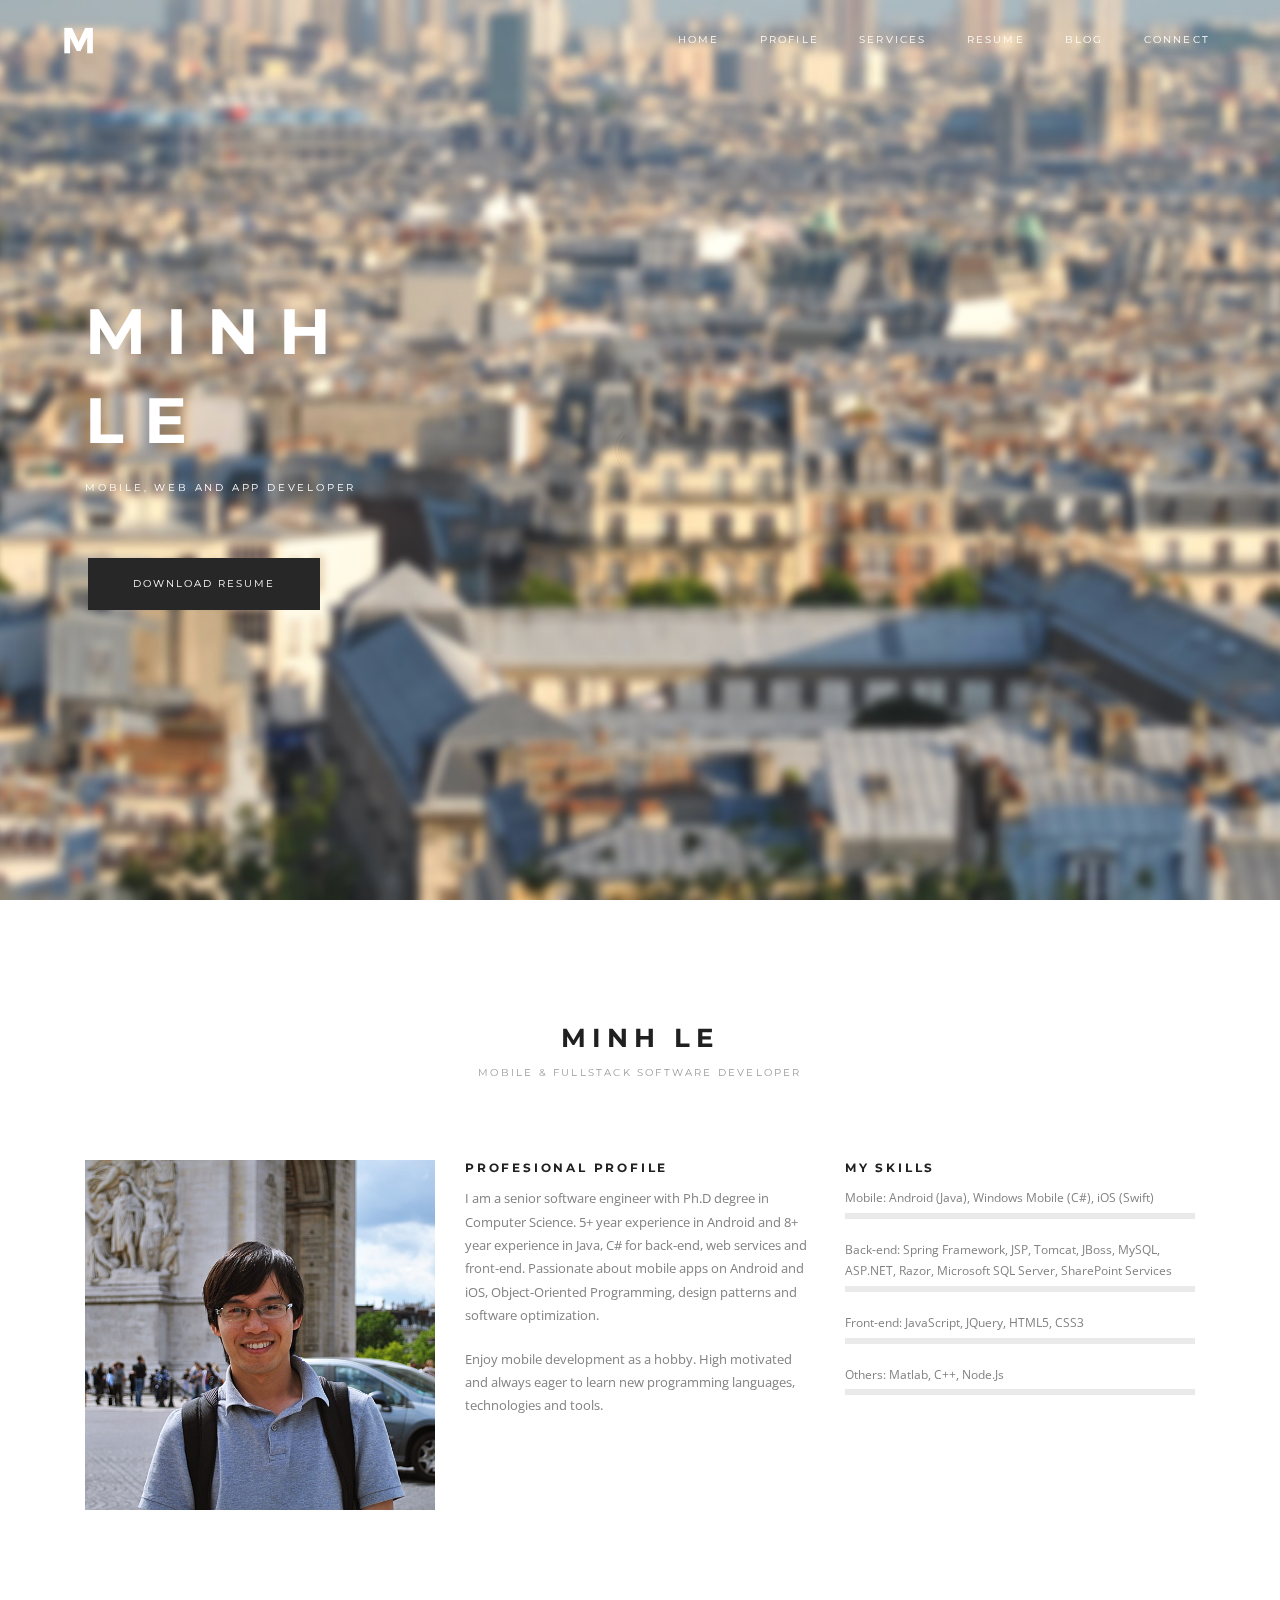
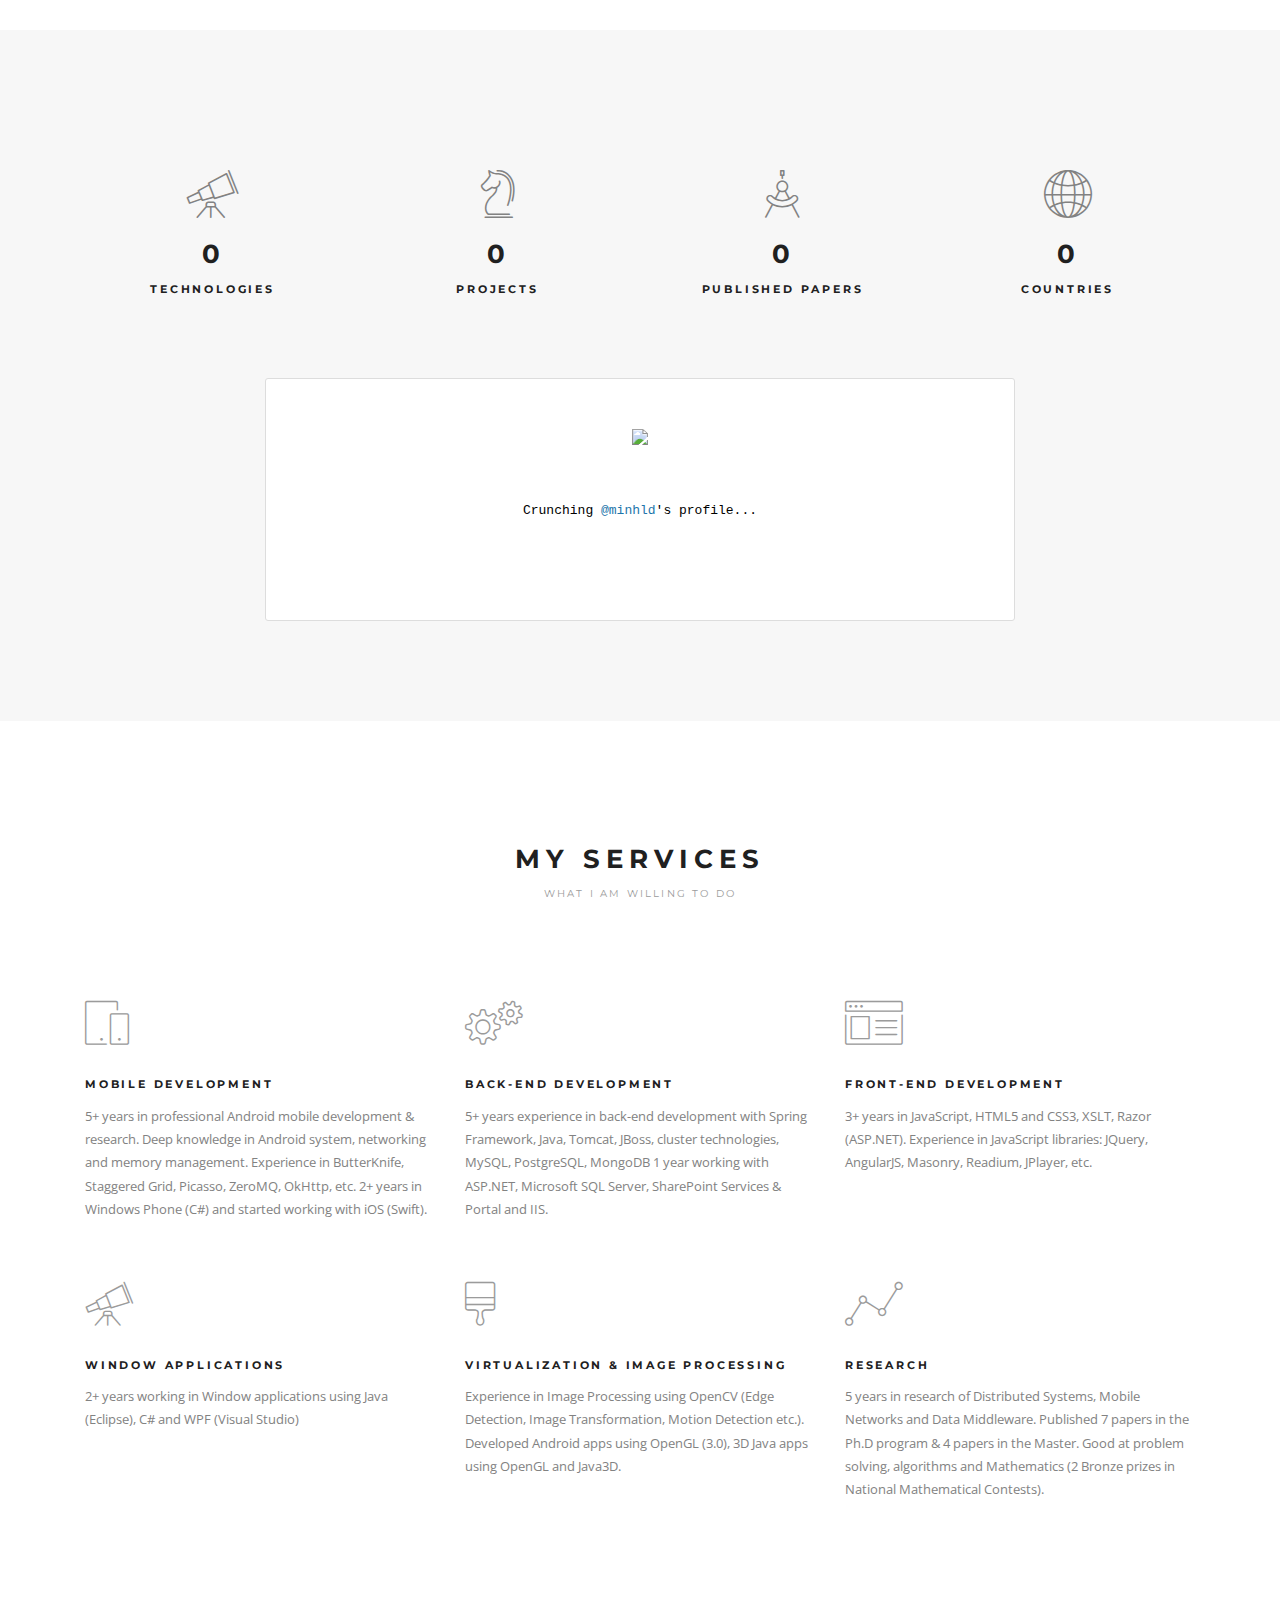
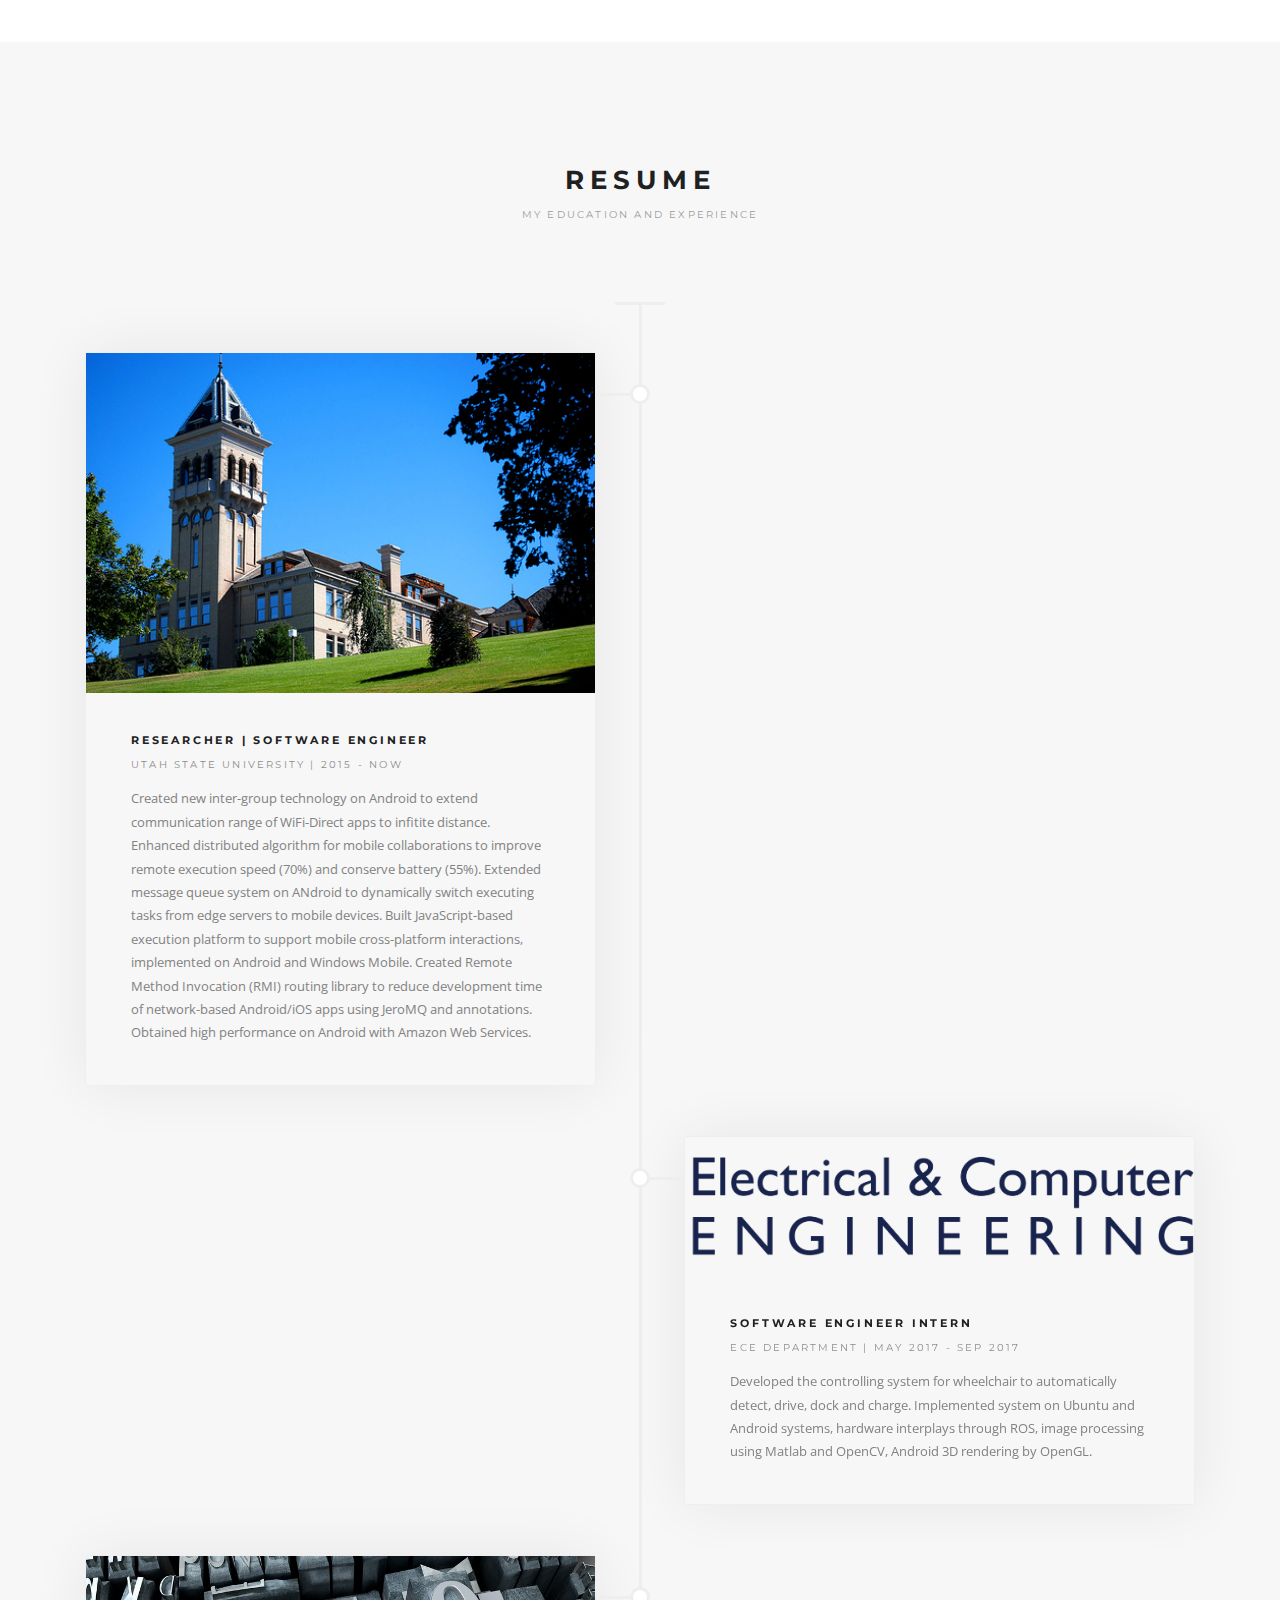
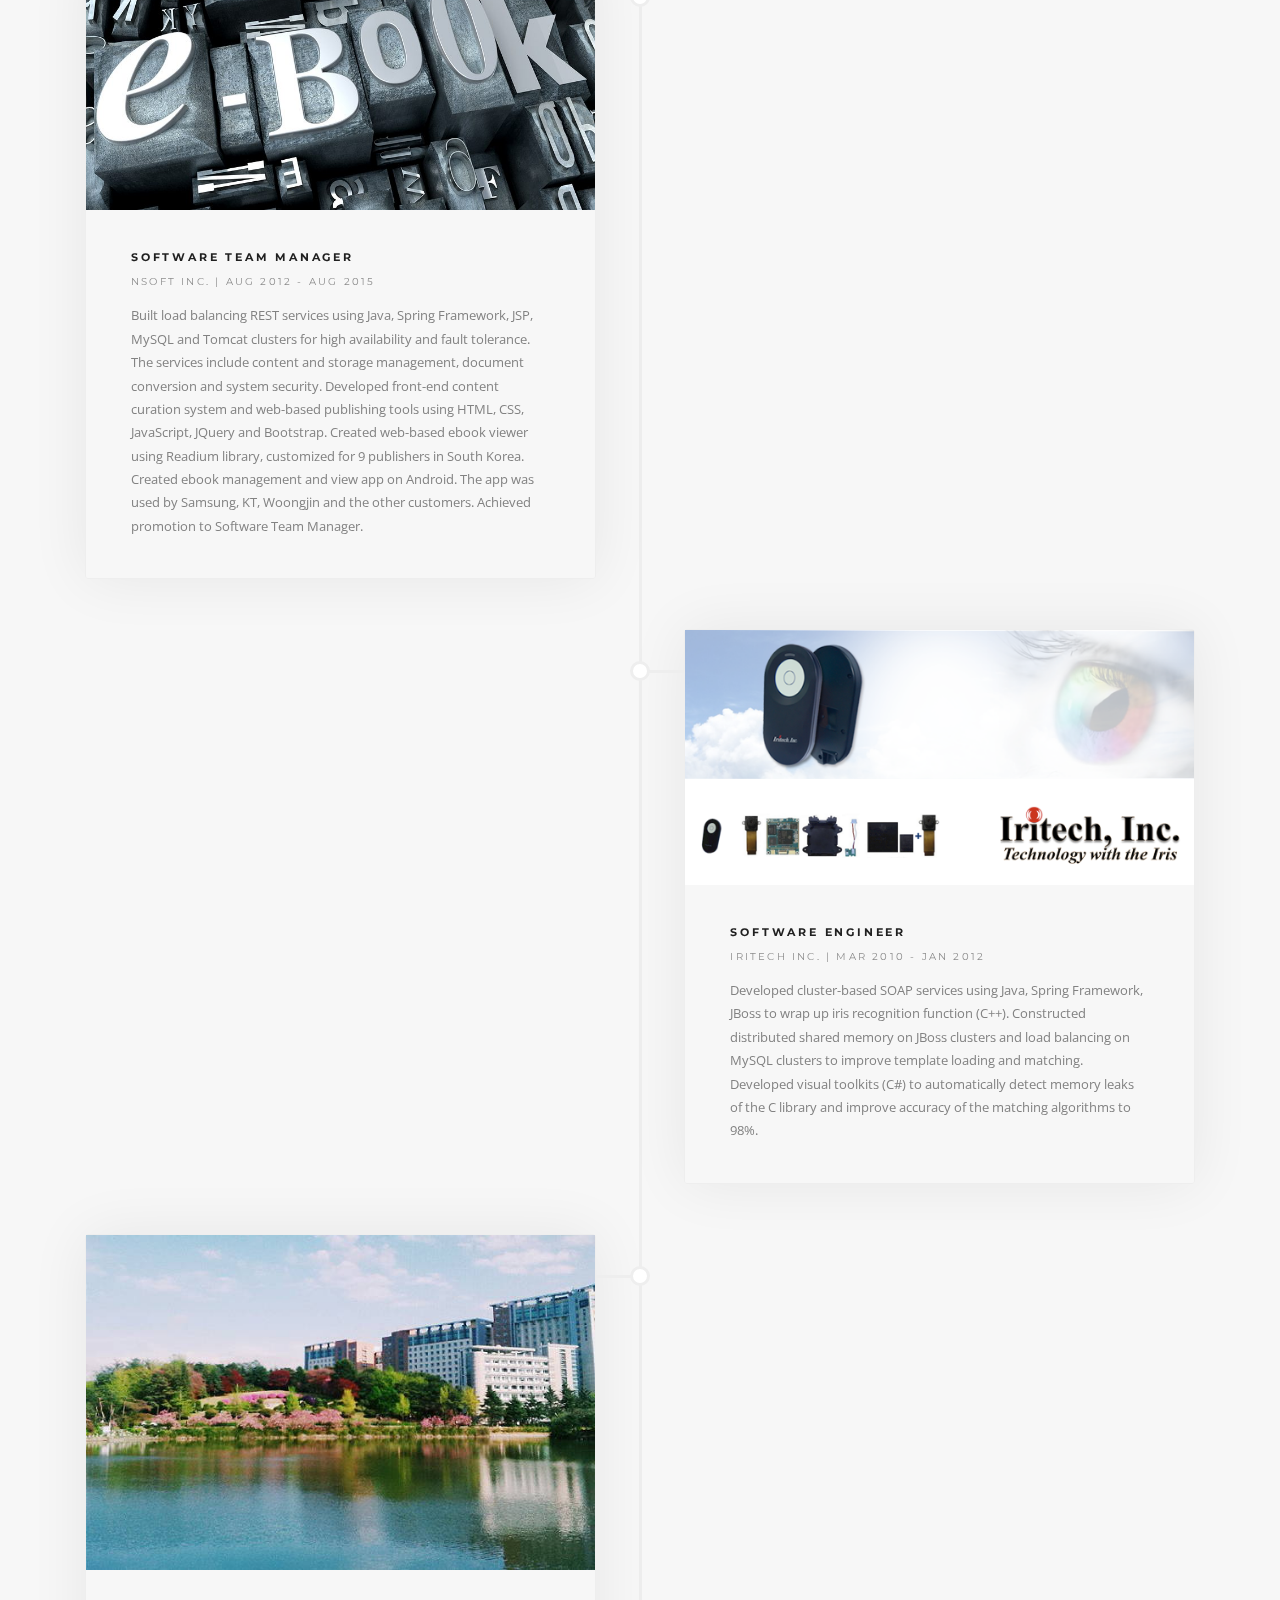
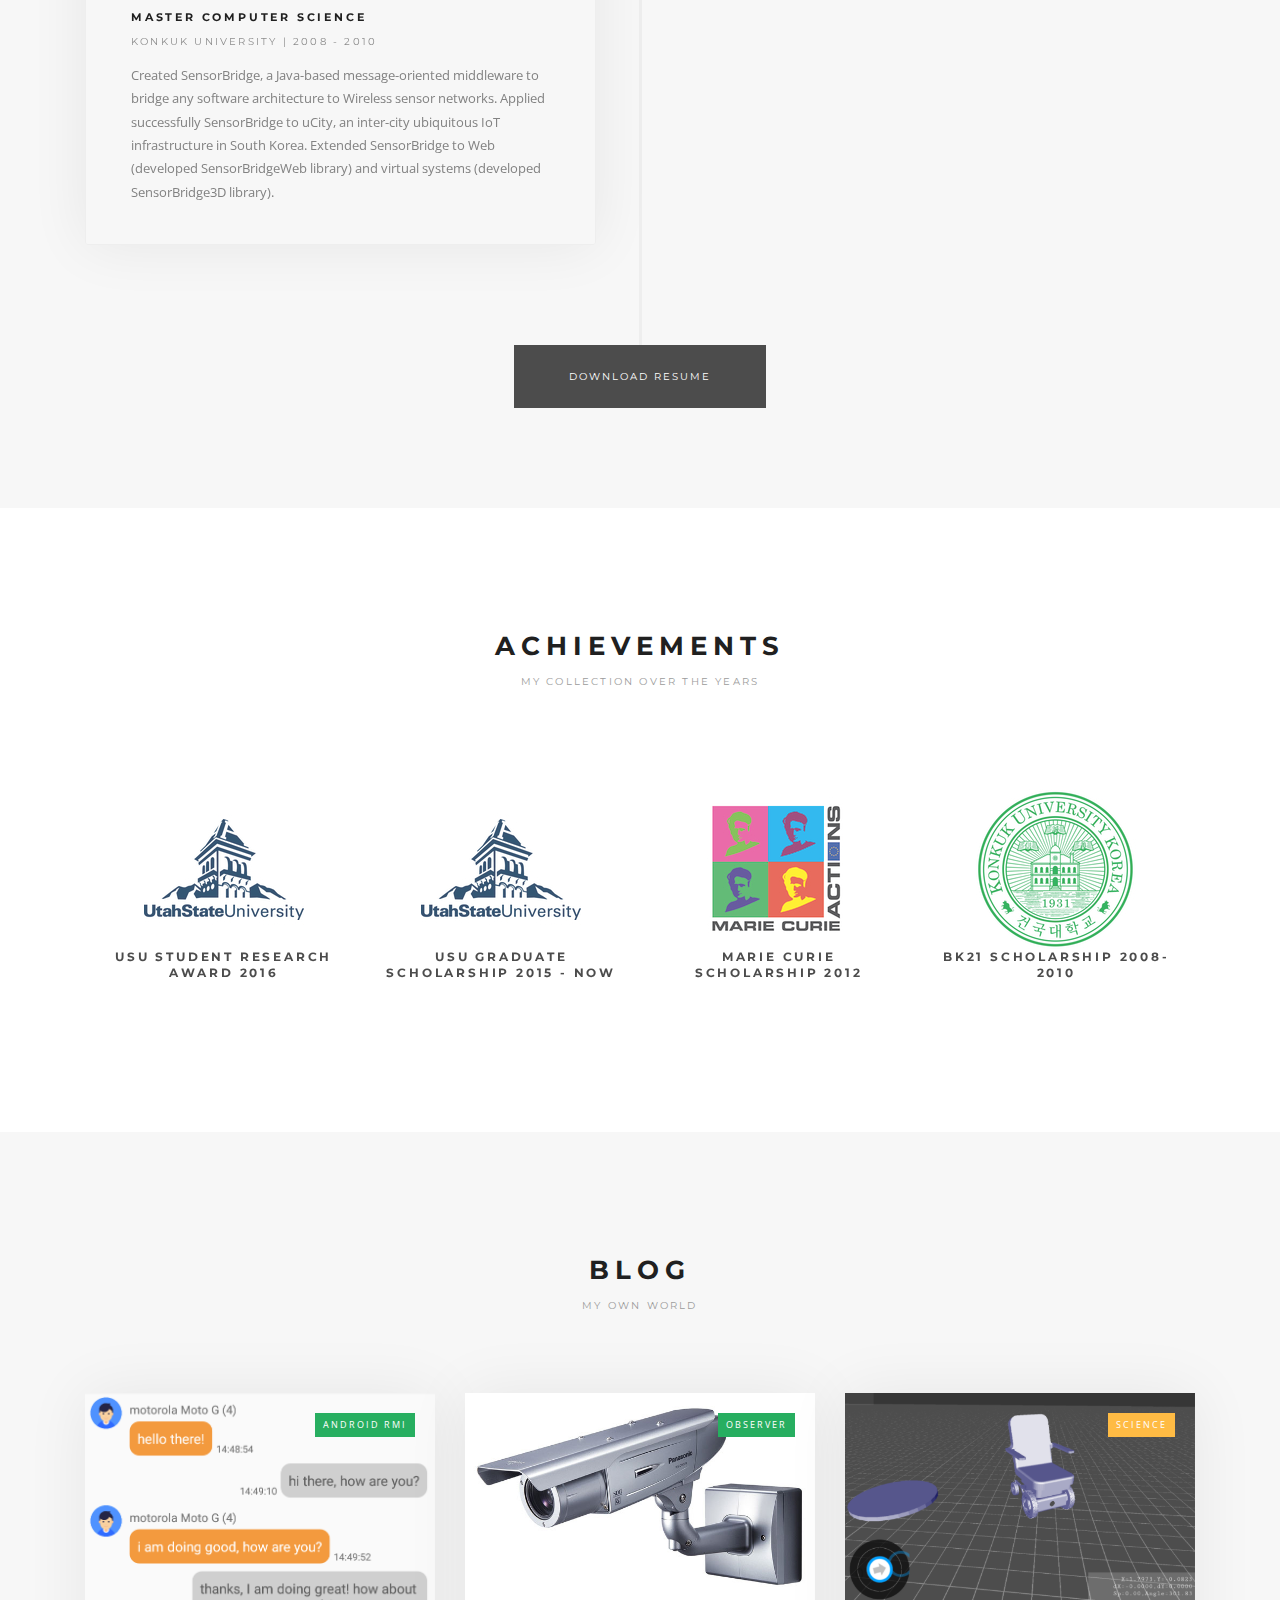
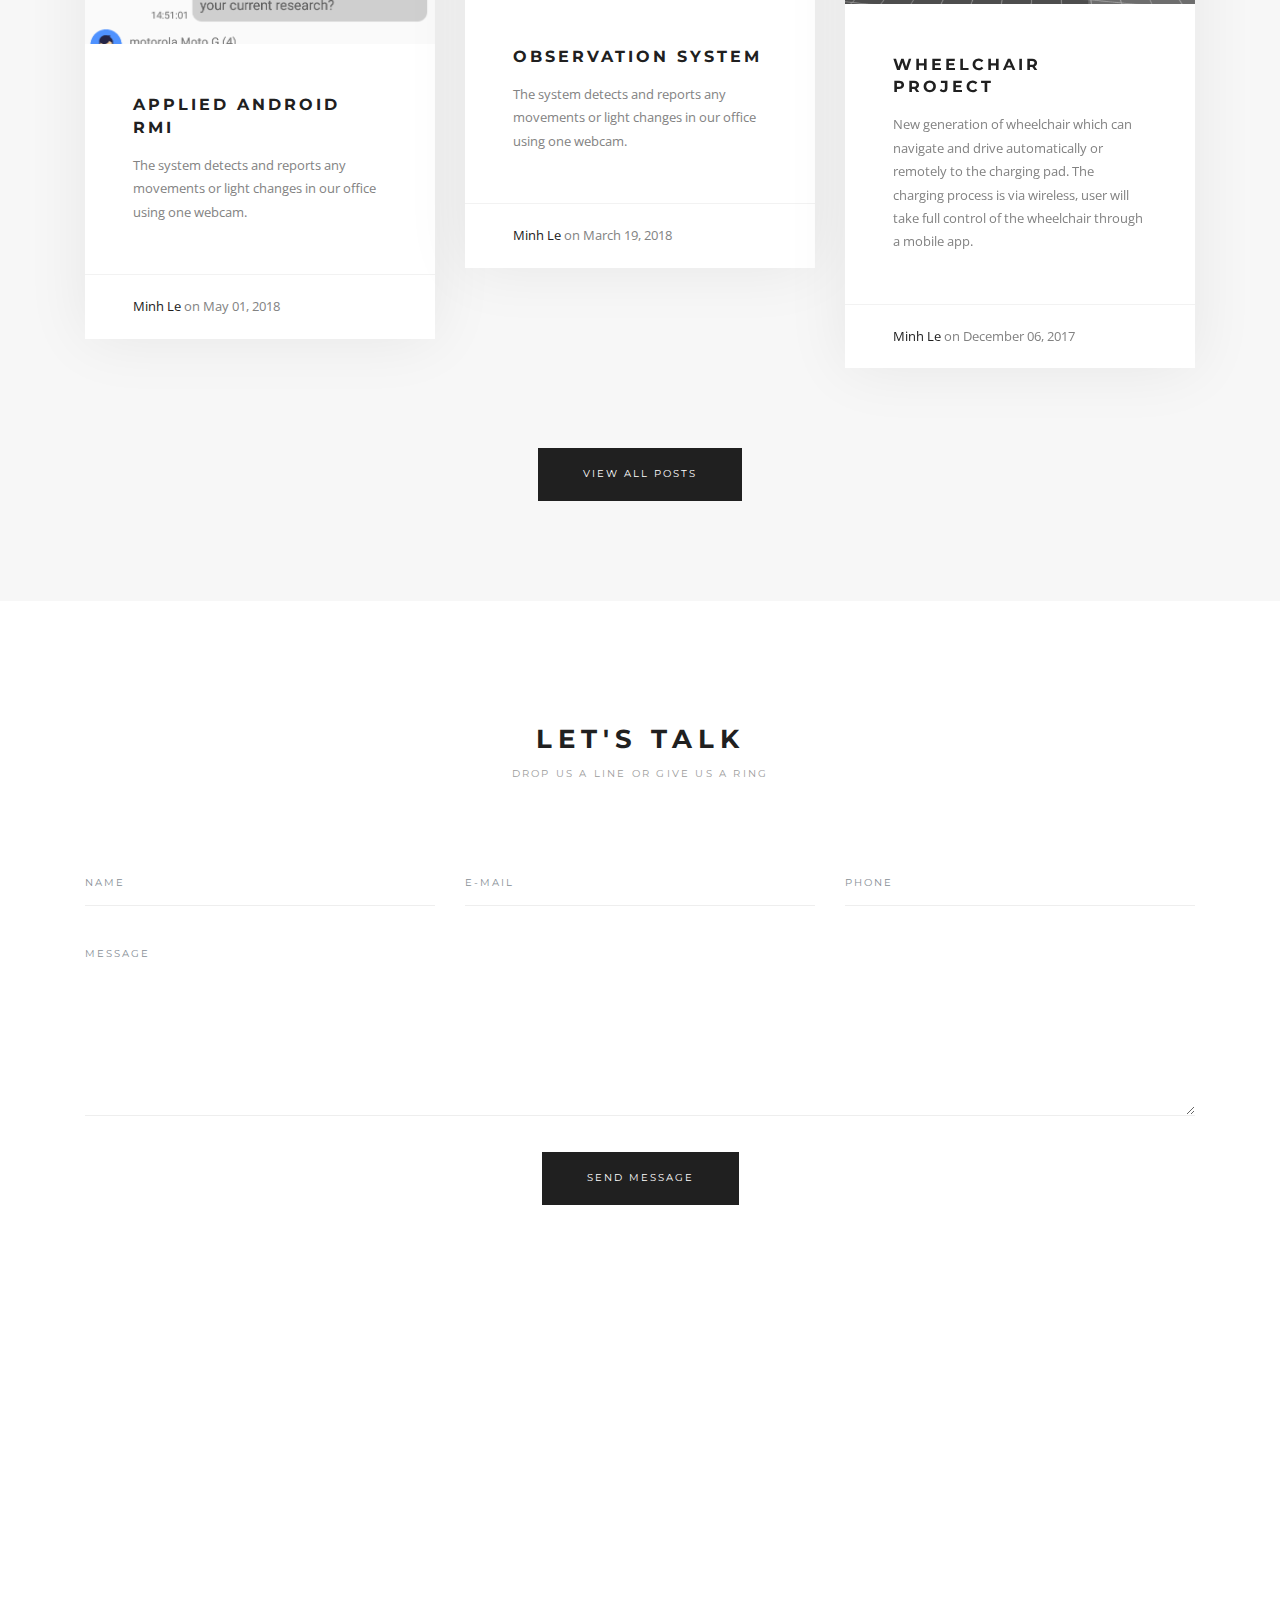
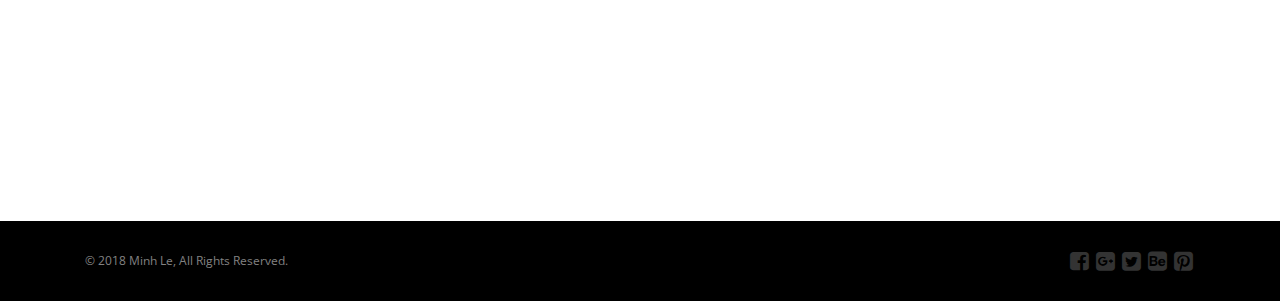
==== commit f7162eb6: "adding the research page and correct some style issues" ====
--- a/index.html
+++ b/index.html
@@ -709,7 +709,7 @@
 					<div class="row">
 						<div class="col-md-12">
 							<div class="text-center">
-								<div class="spacer m-b-30"></div><a class="btn btn-brand" href="#"><span>View All Posts</span></a>
+								<div class="spacer m-b-30"></div><a class="btn btn-brand" href="blog.html"><span>View All Posts</span></a>
 							</div>
 						</div>
 					</div>
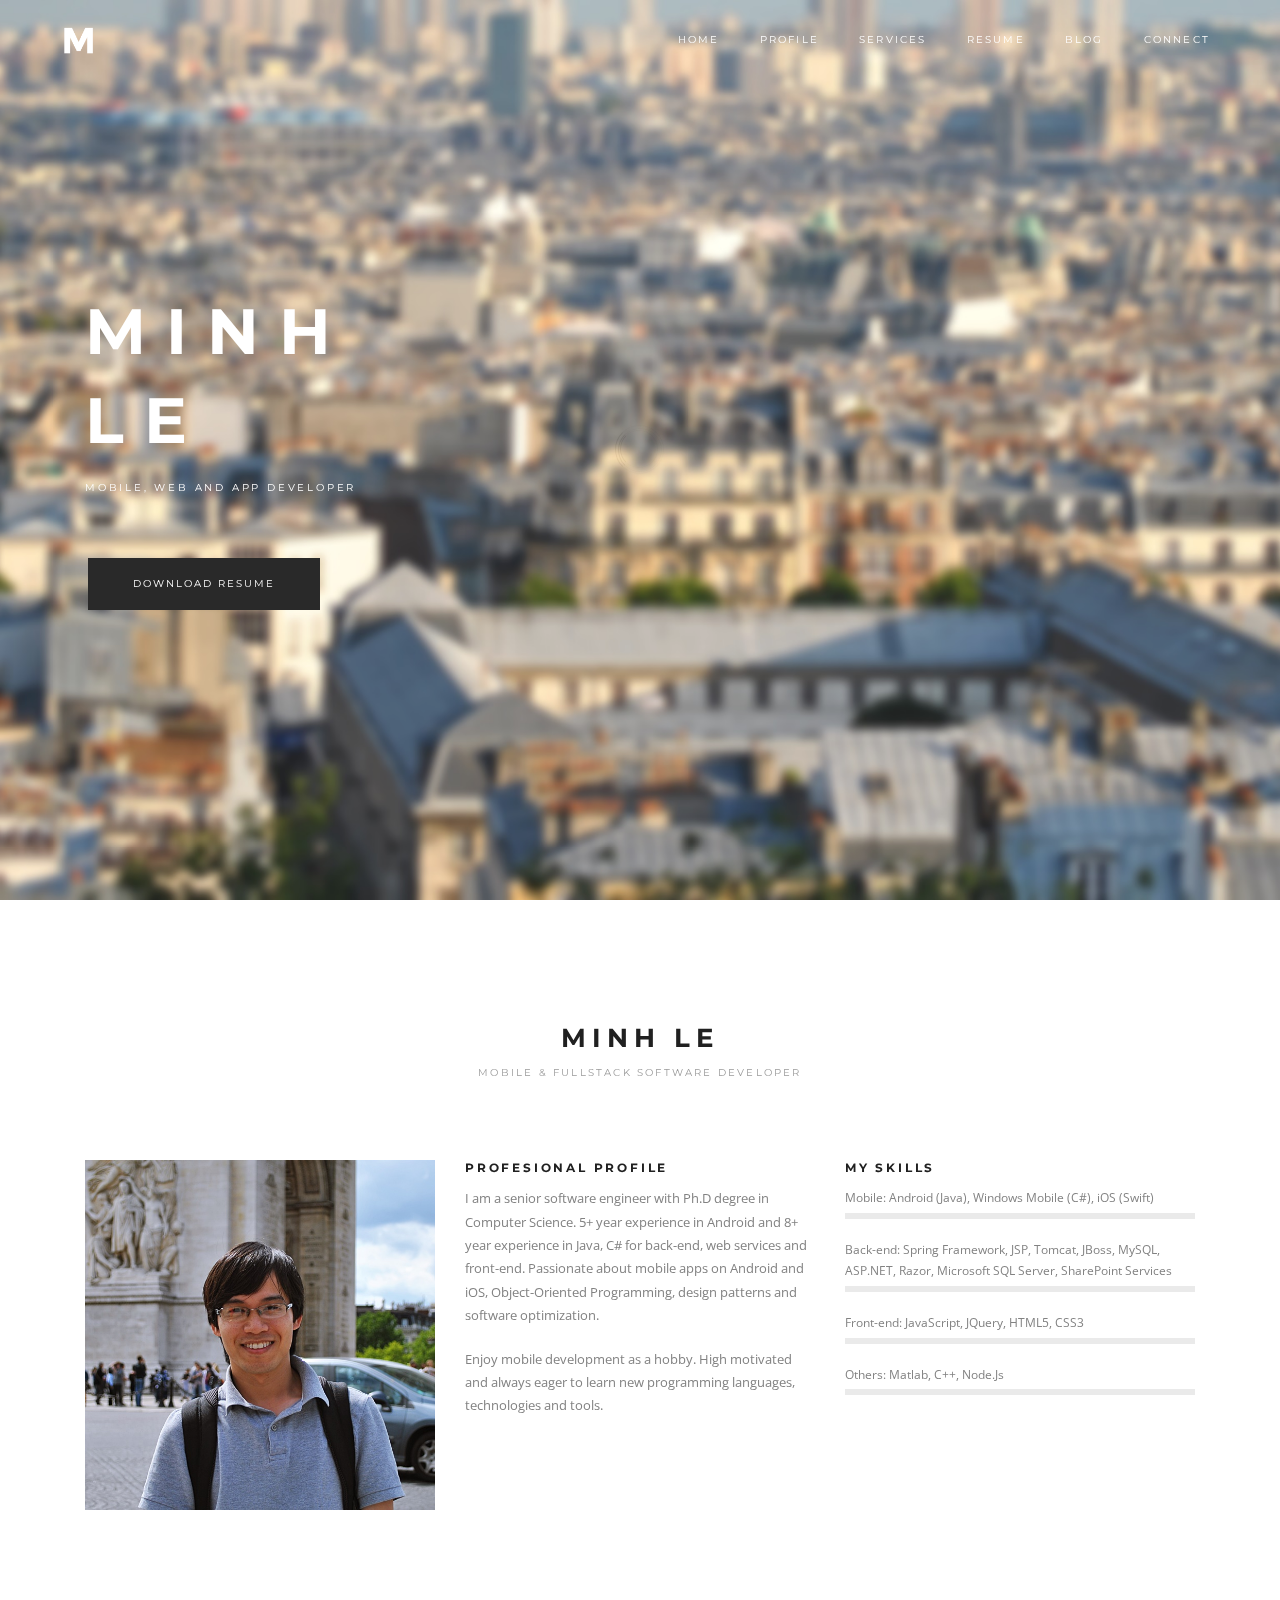
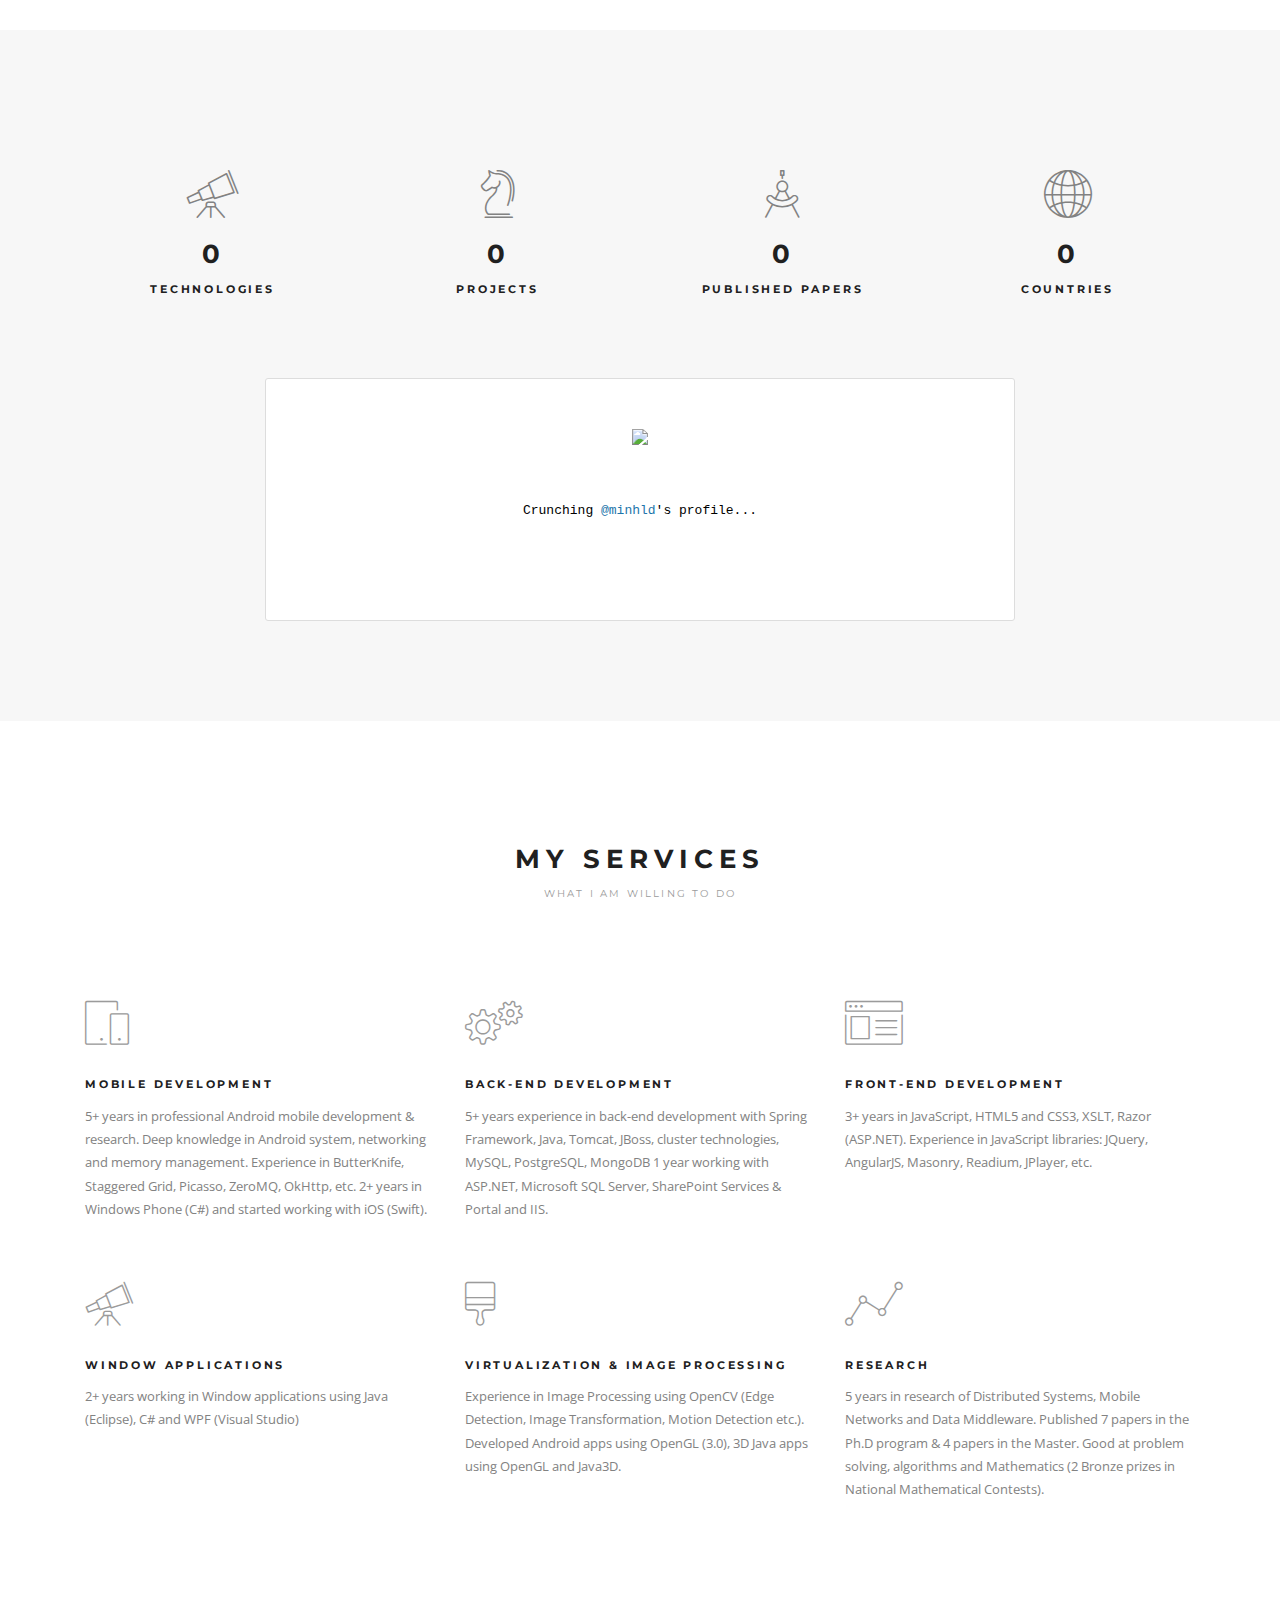
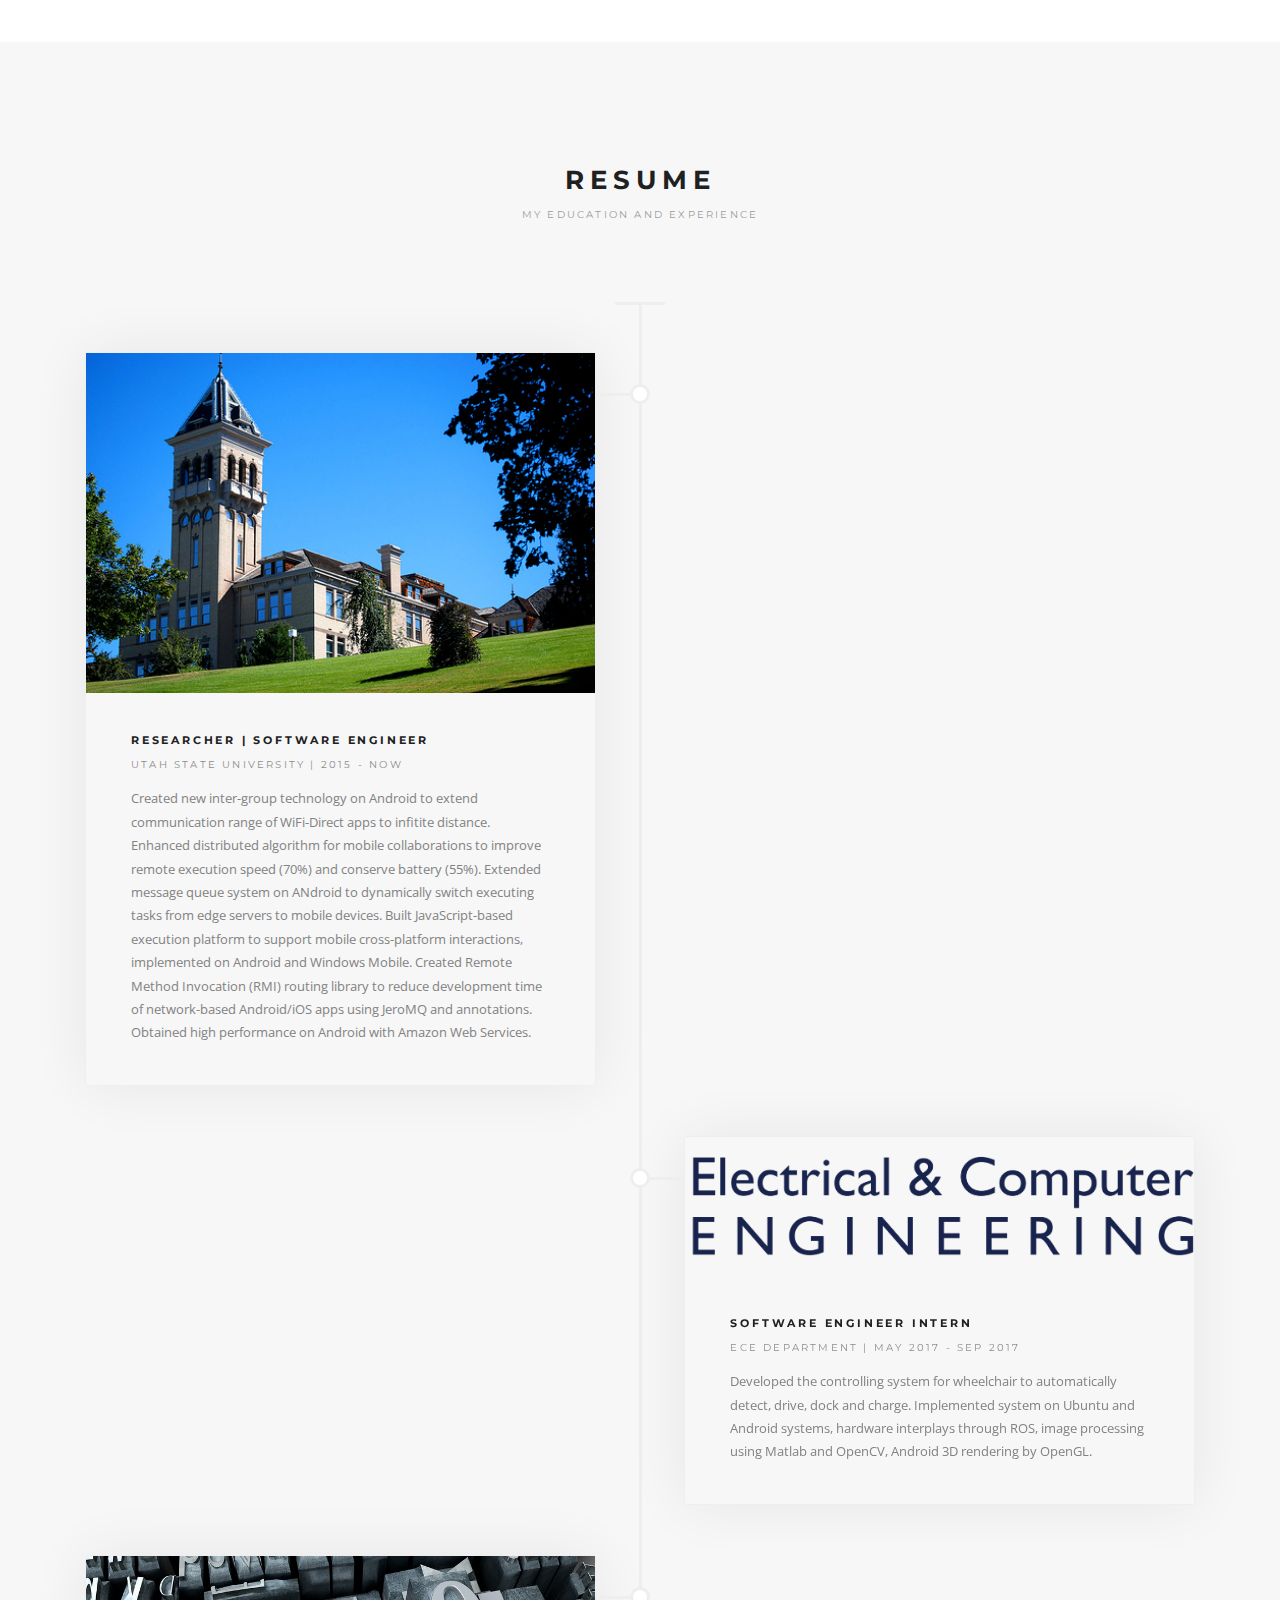
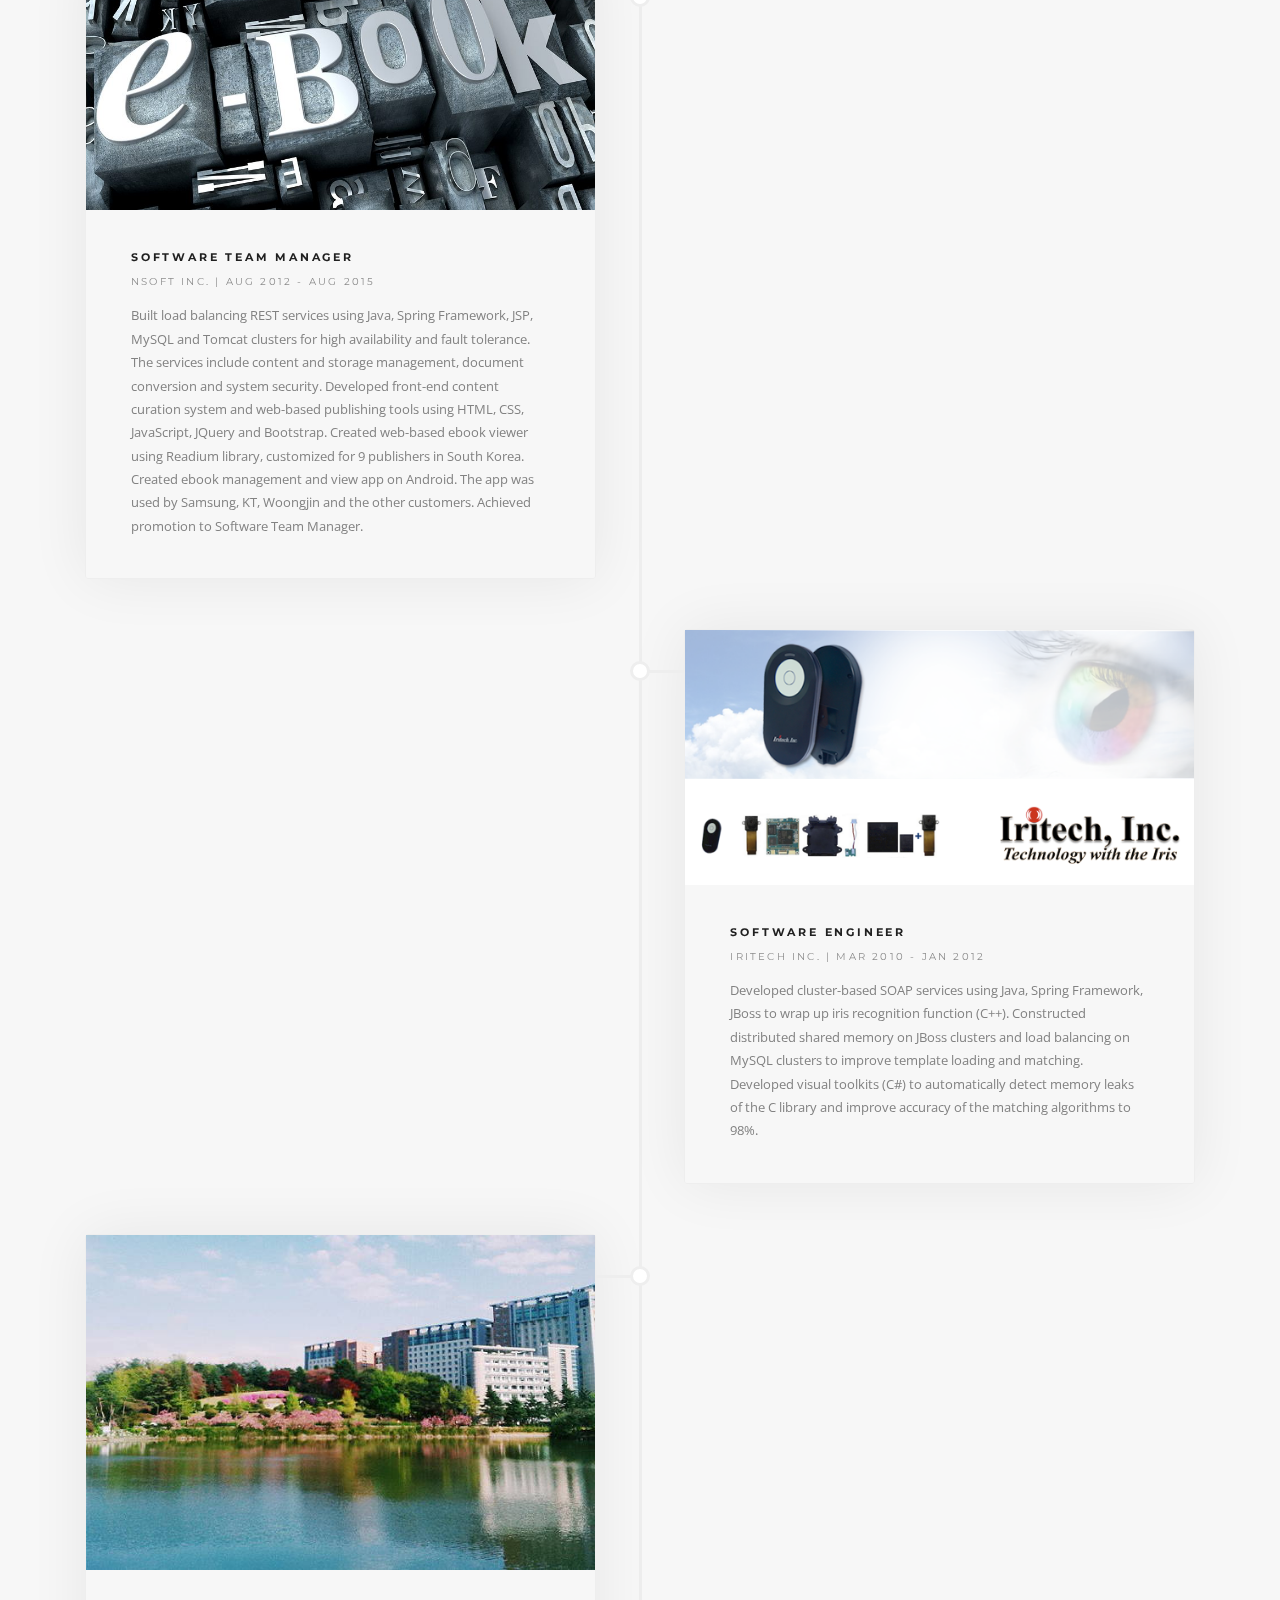
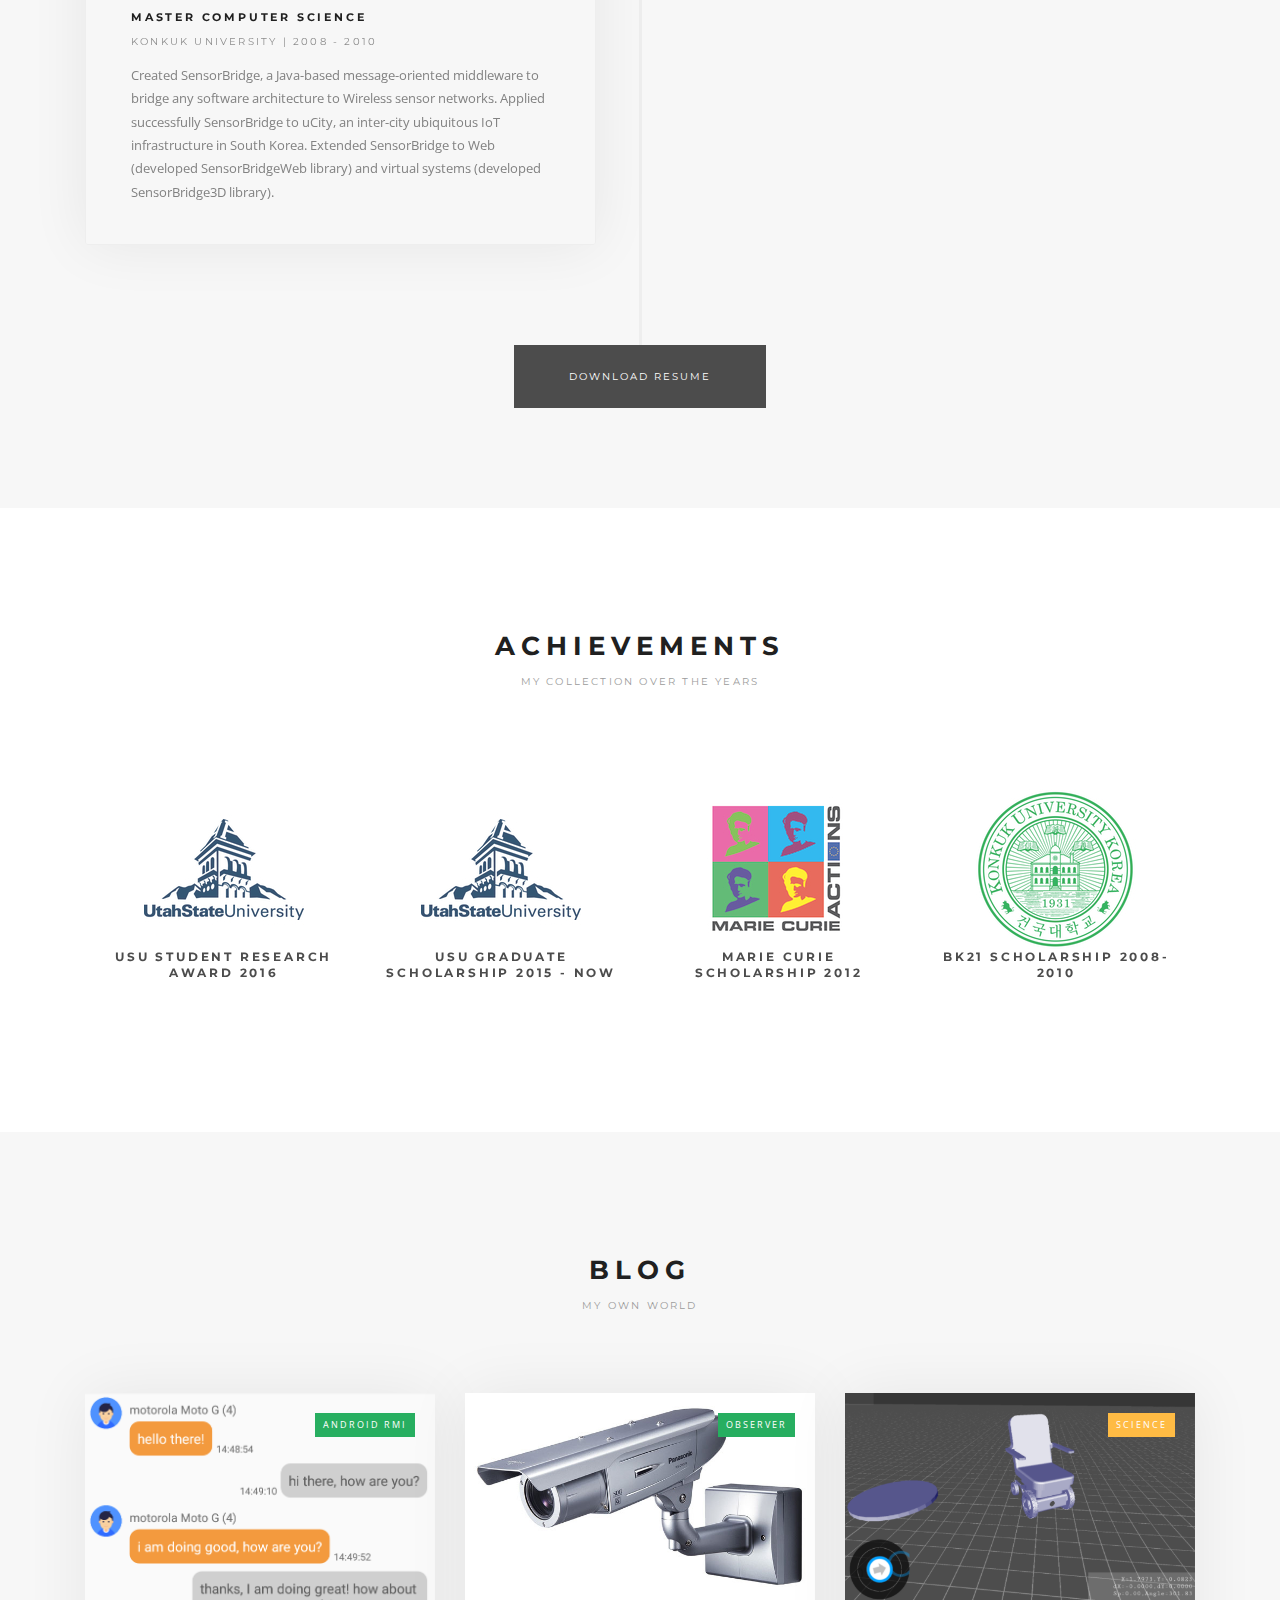
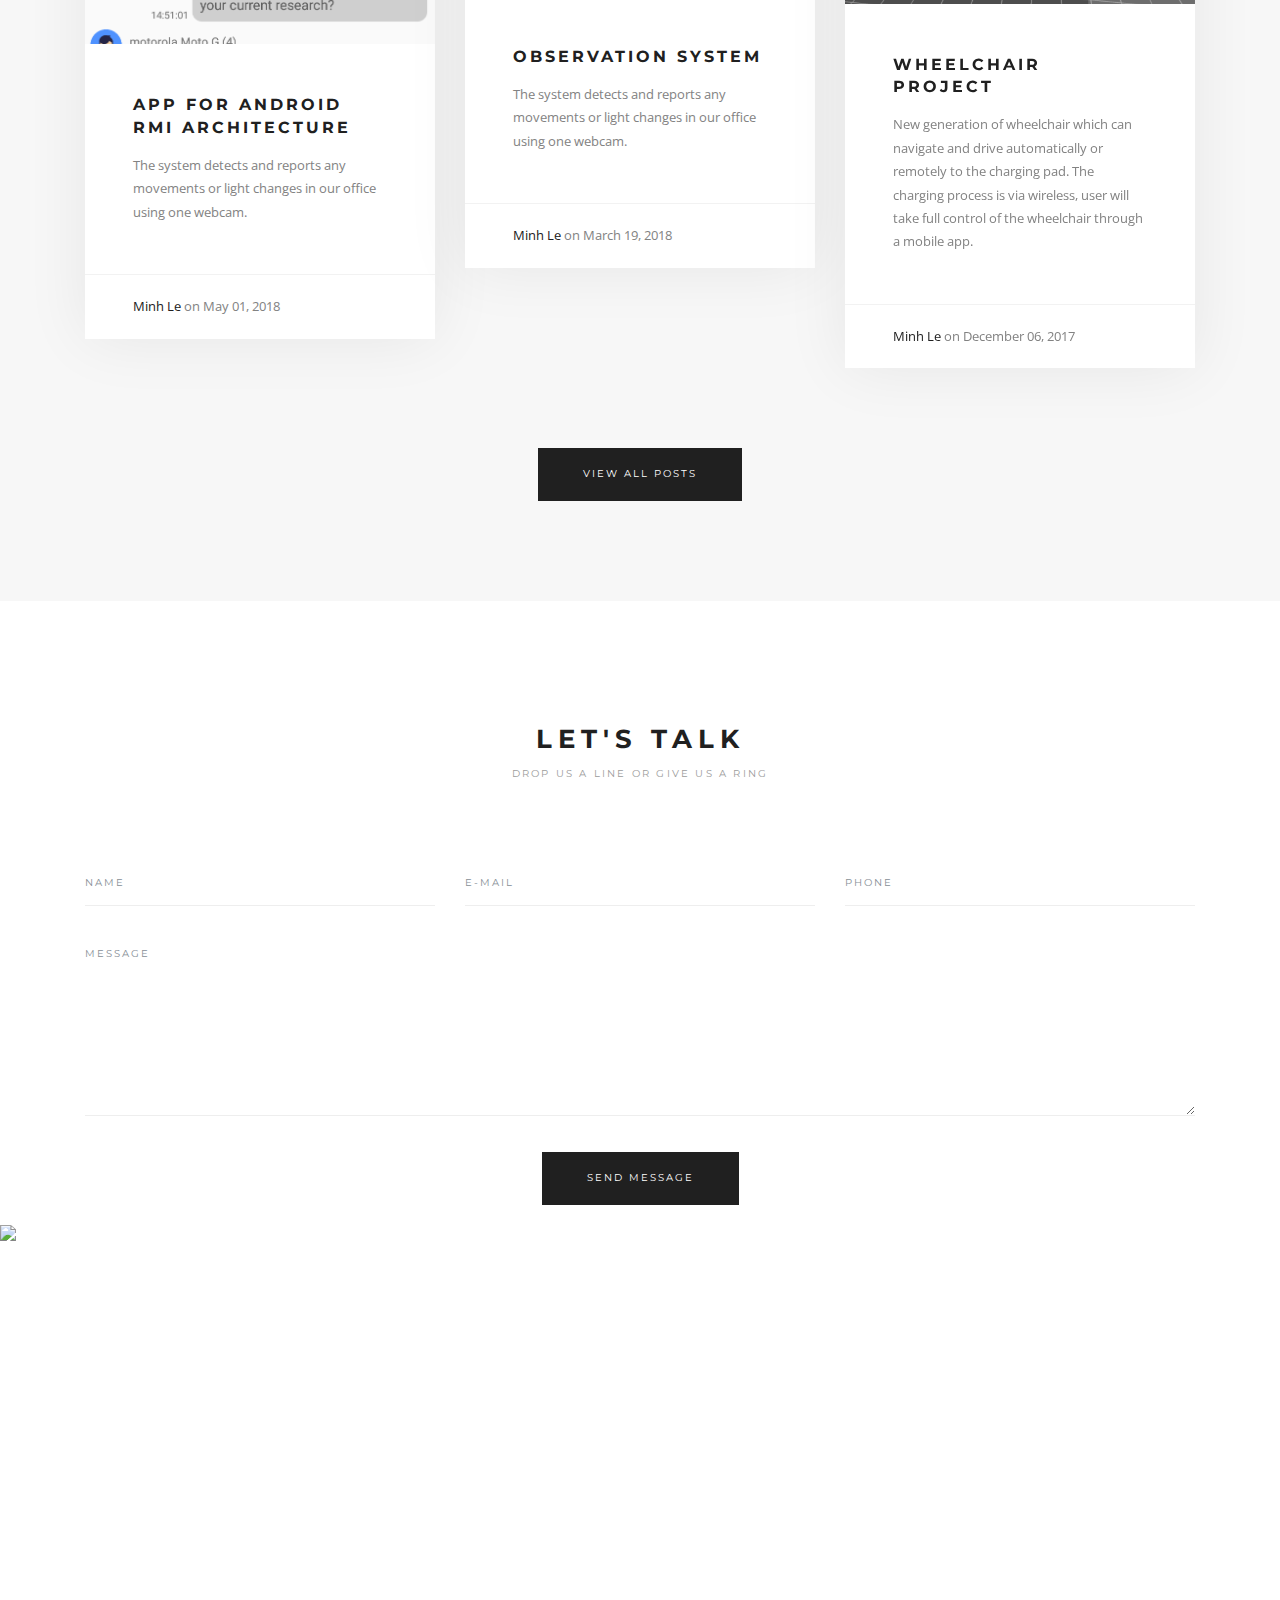
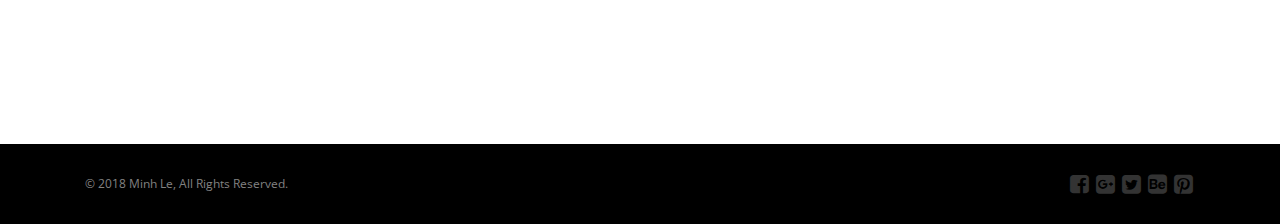
==== commit 9eeb1dac: "added the visitor map" ====
--- a/index.html
+++ b/index.html
@@ -635,7 +635,7 @@
 								</div>
 								<div class="post-wrapper">
 									<div class="post-header">
-										<h2 class="post-title"><a href="blog-research-app.html">Applied Android RMI</a></h2>
+										<h2 class="post-title"><a href="blog-research-app.html">App For Android RMI Architecture</a></h2>
 									</div>
 									<div class="post-content">
 										<p>The system detects and reports any movements or light changes in our office using one webcam.</p>
@@ -718,7 +718,7 @@
 			<!-- Posts end-->
 
 			<!-- Contact-->
-			<section class="module" id="contact">
+			<section class="module" id="contact" style="padding: 120px 0 0;">
 				<div class="container">
 					<div class="row">
 						<div class="col-md-12">
@@ -759,6 +759,10 @@
 						</div>
 					</div>
 				</div>
+
+				<!-- visitor map -->
+				<a href="https://clustrmaps.com/site/1a78b" title="Visit tracker"><img src="http://clustrmaps.com/map_v2.png?cl=ffffff&w=300&t=tt&d=IIPFRE3Fx1OuoUFU7phthudzex-d8MBiErcJmKaKe_g" /></a>
+
 			</section>
 
 			<!-- Map-->
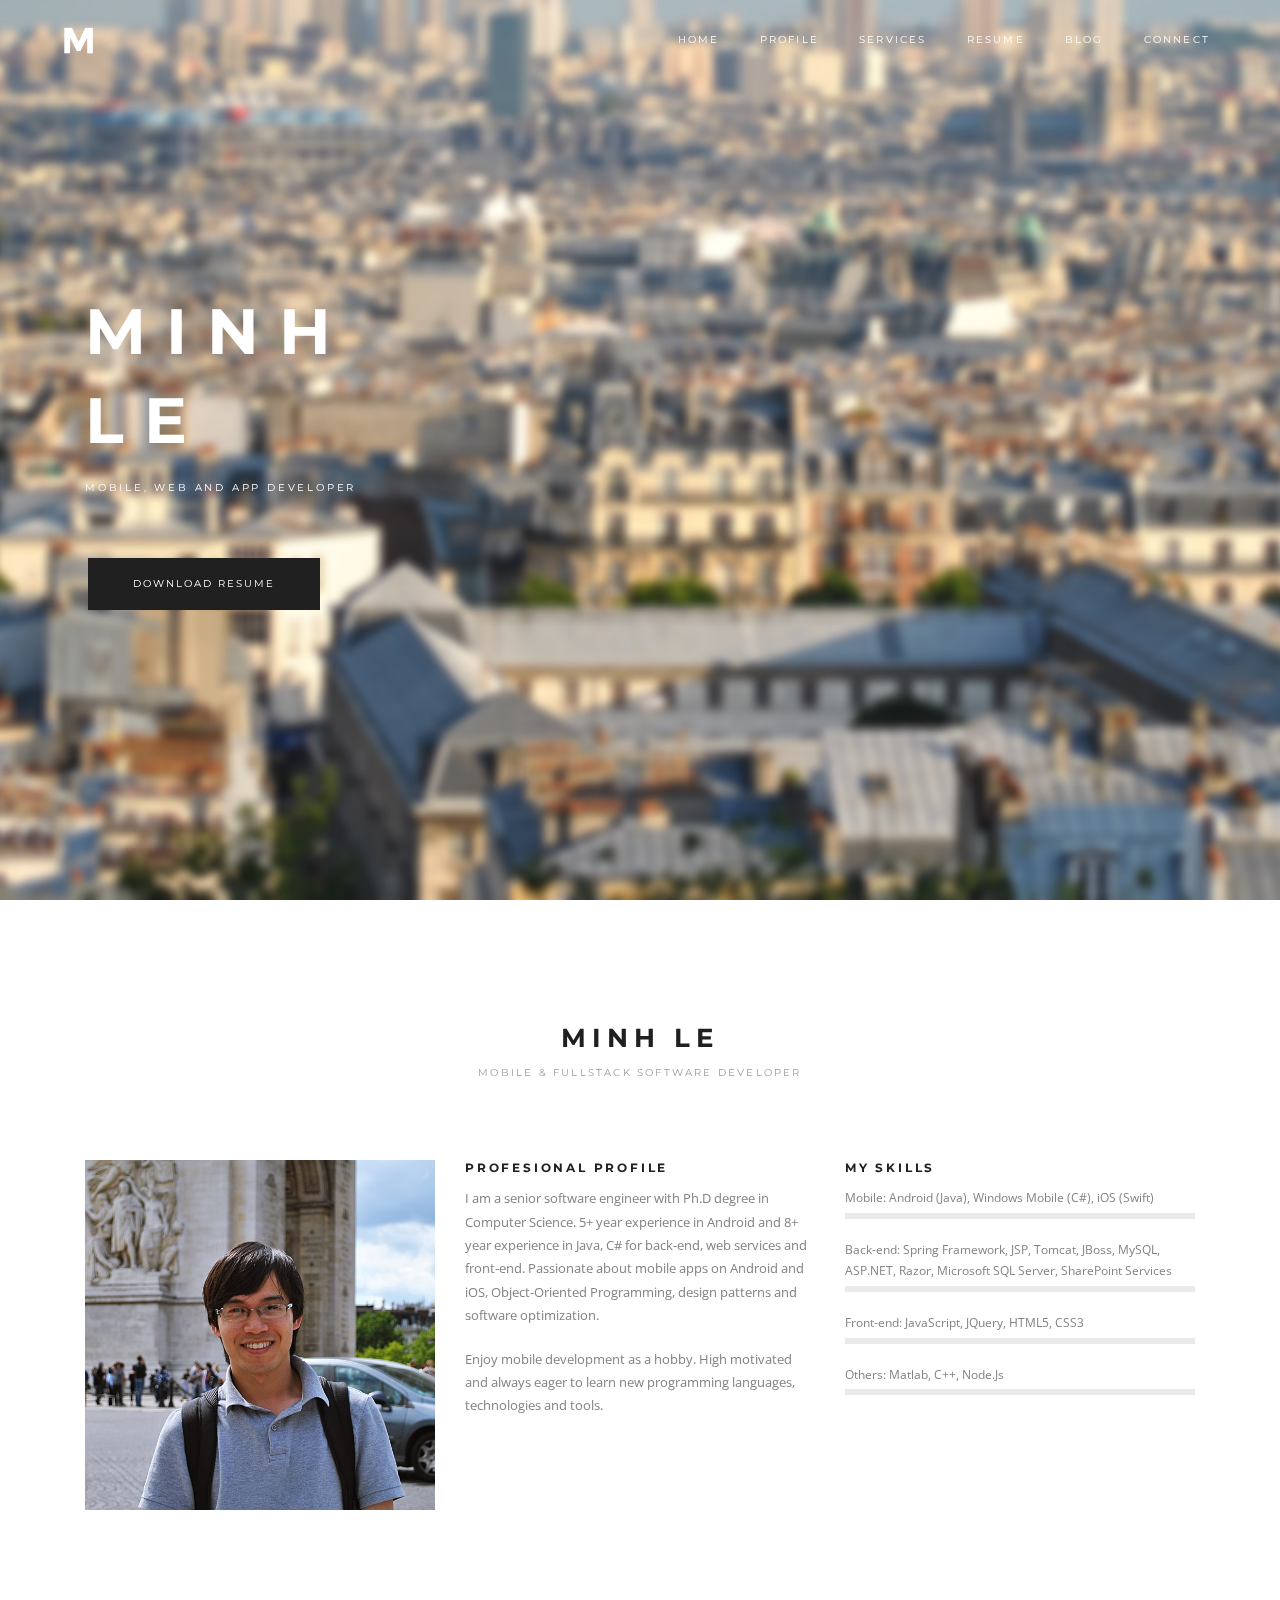
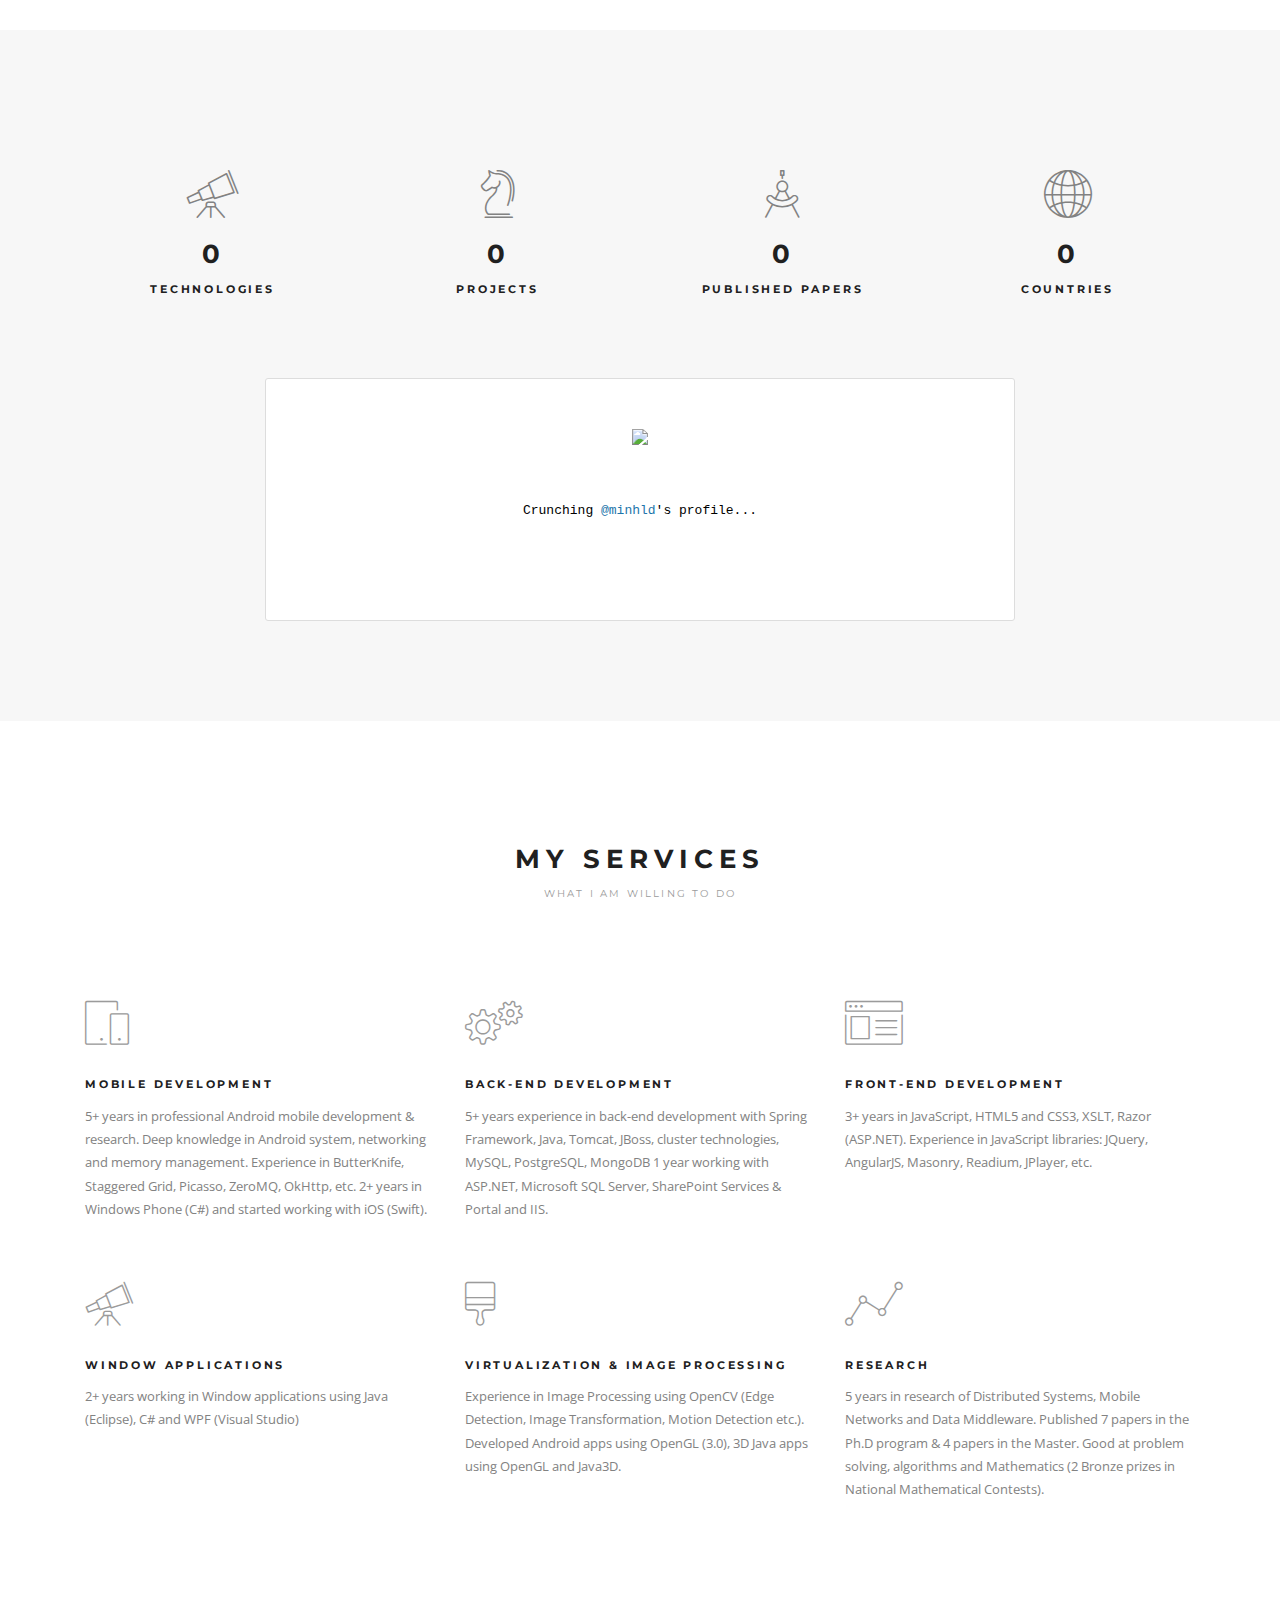
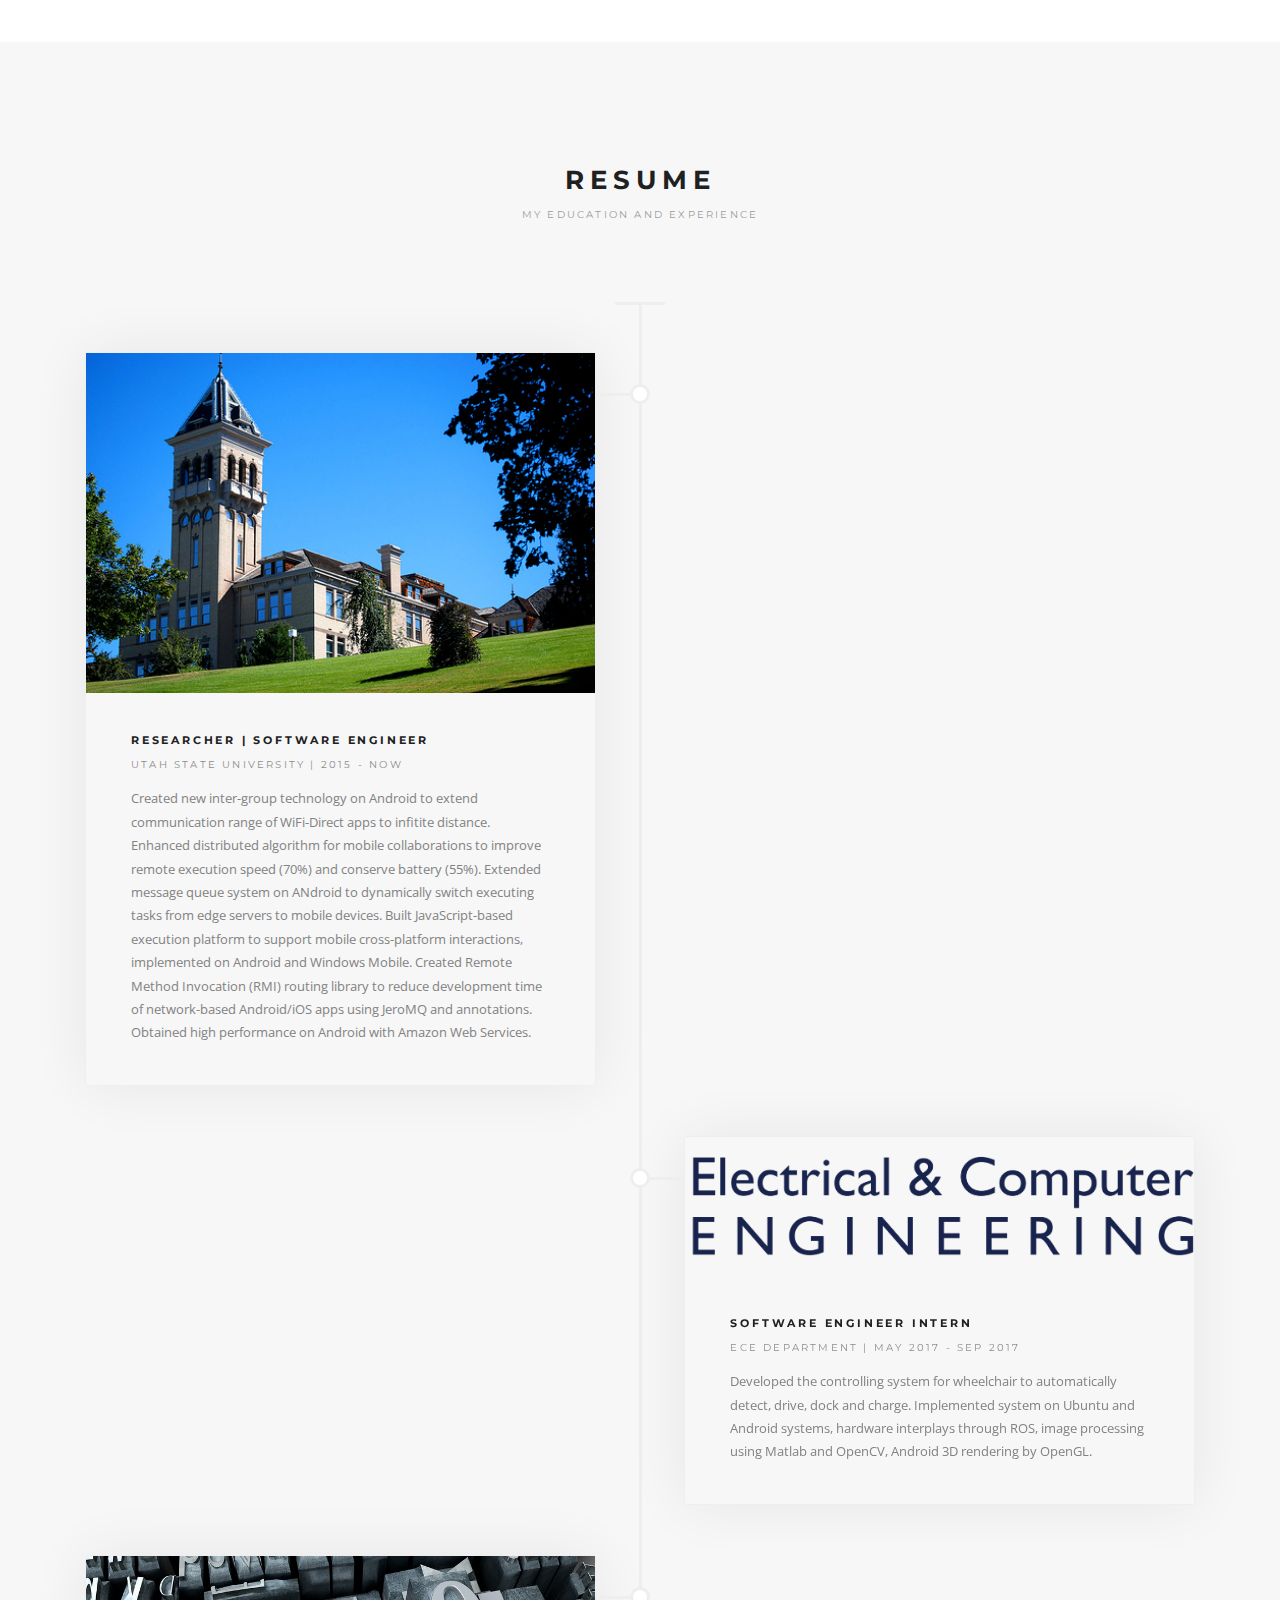
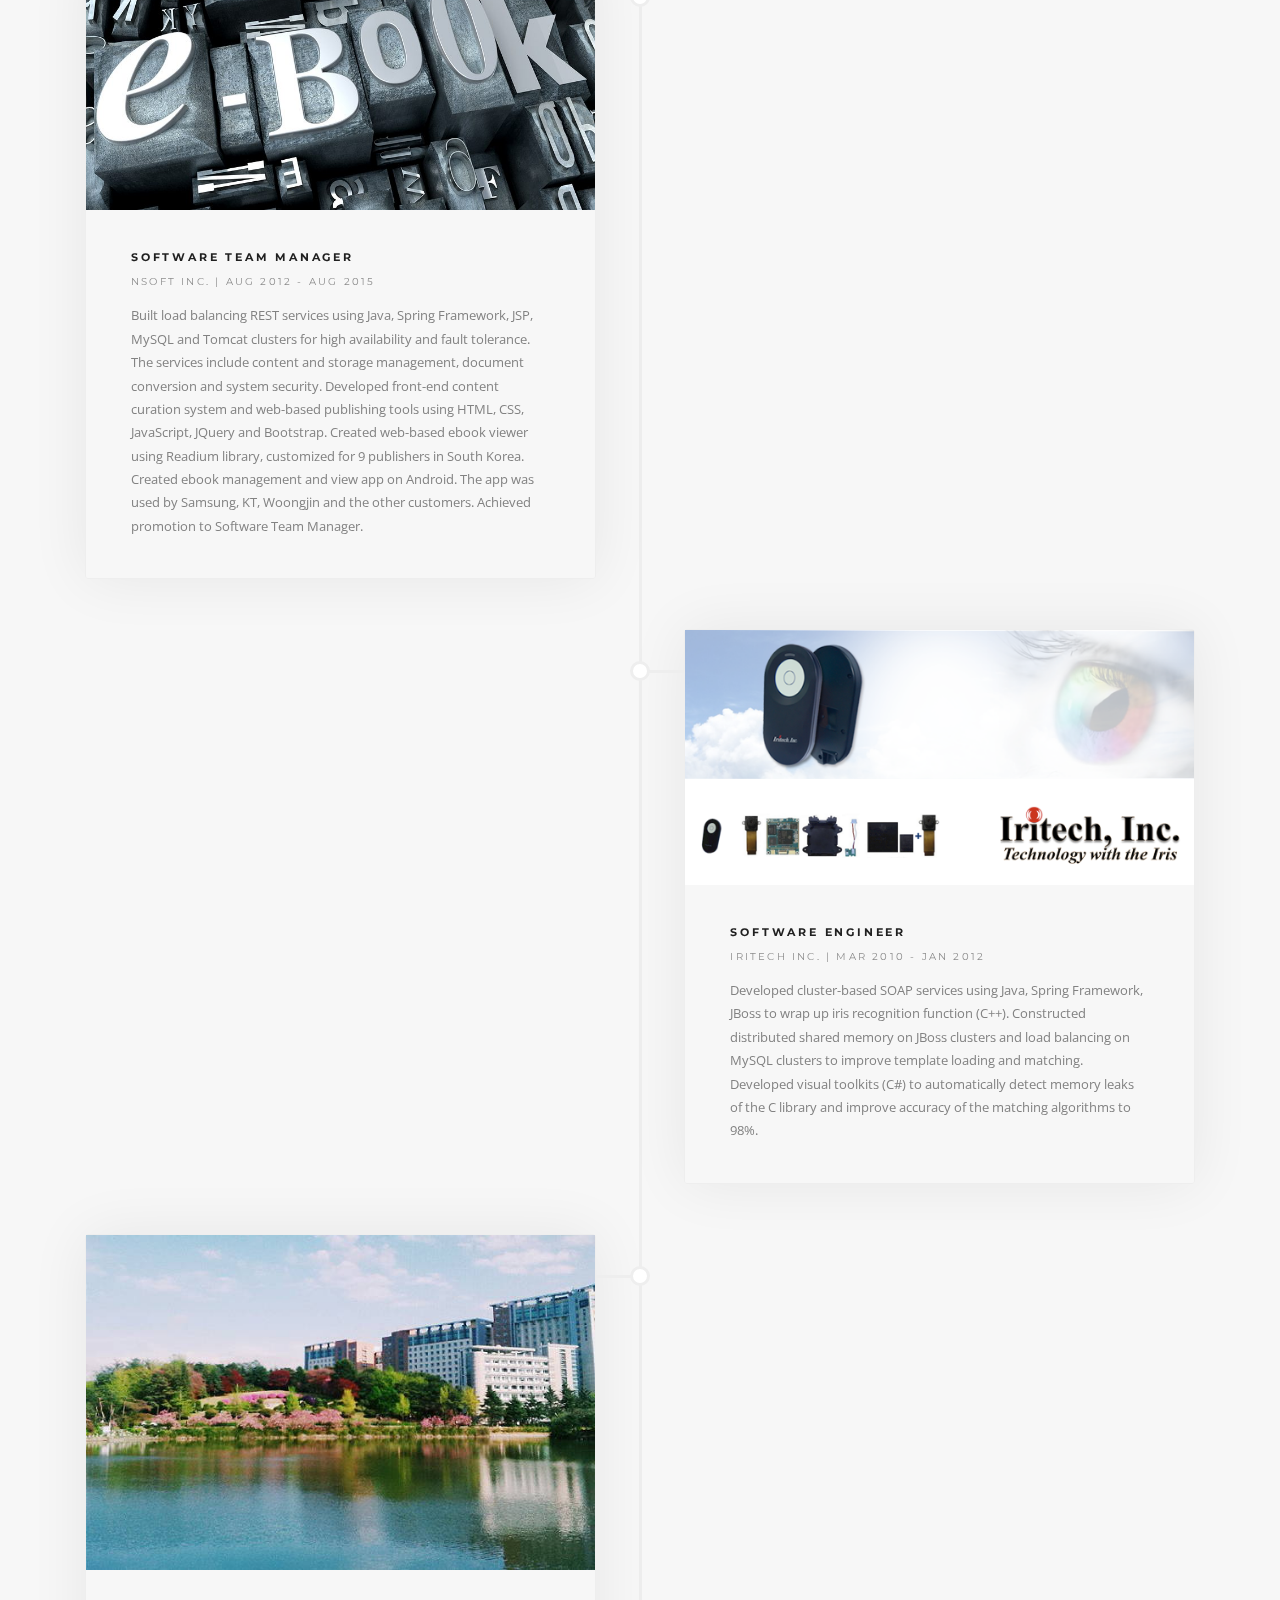
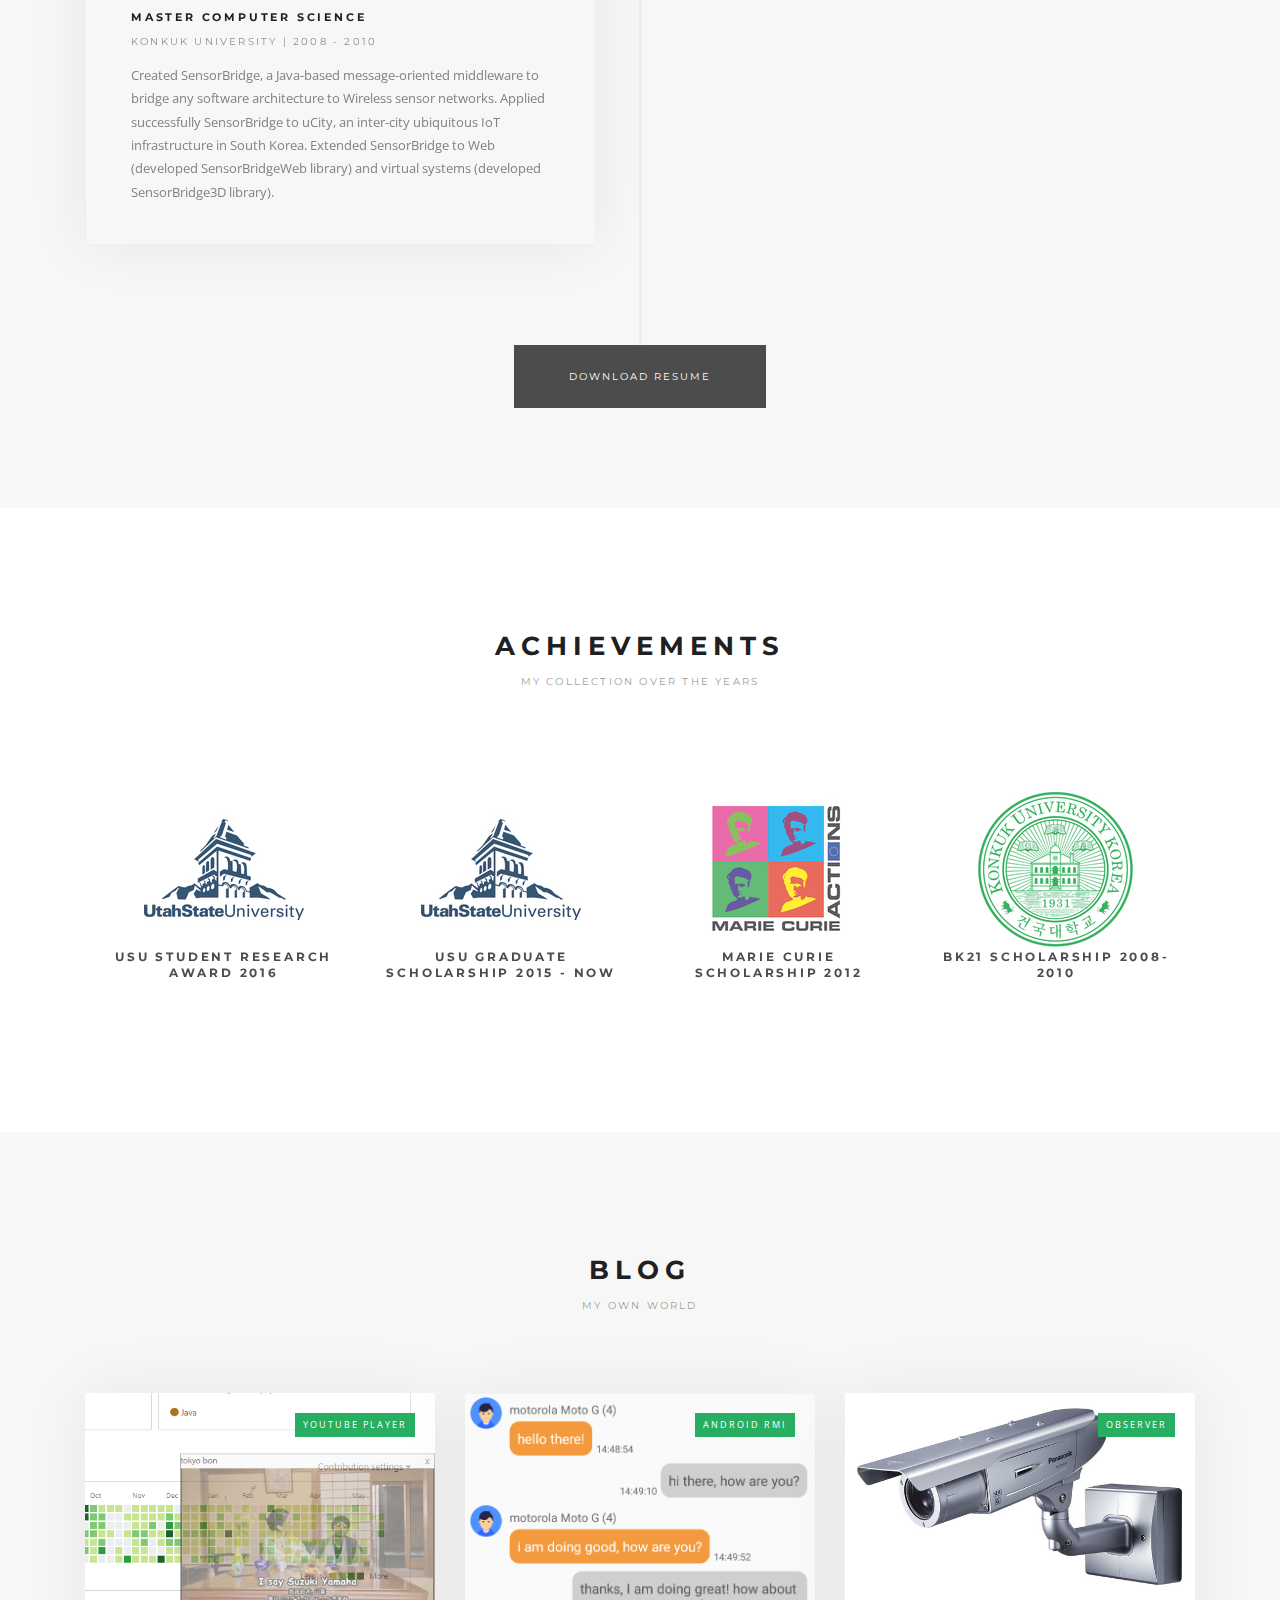
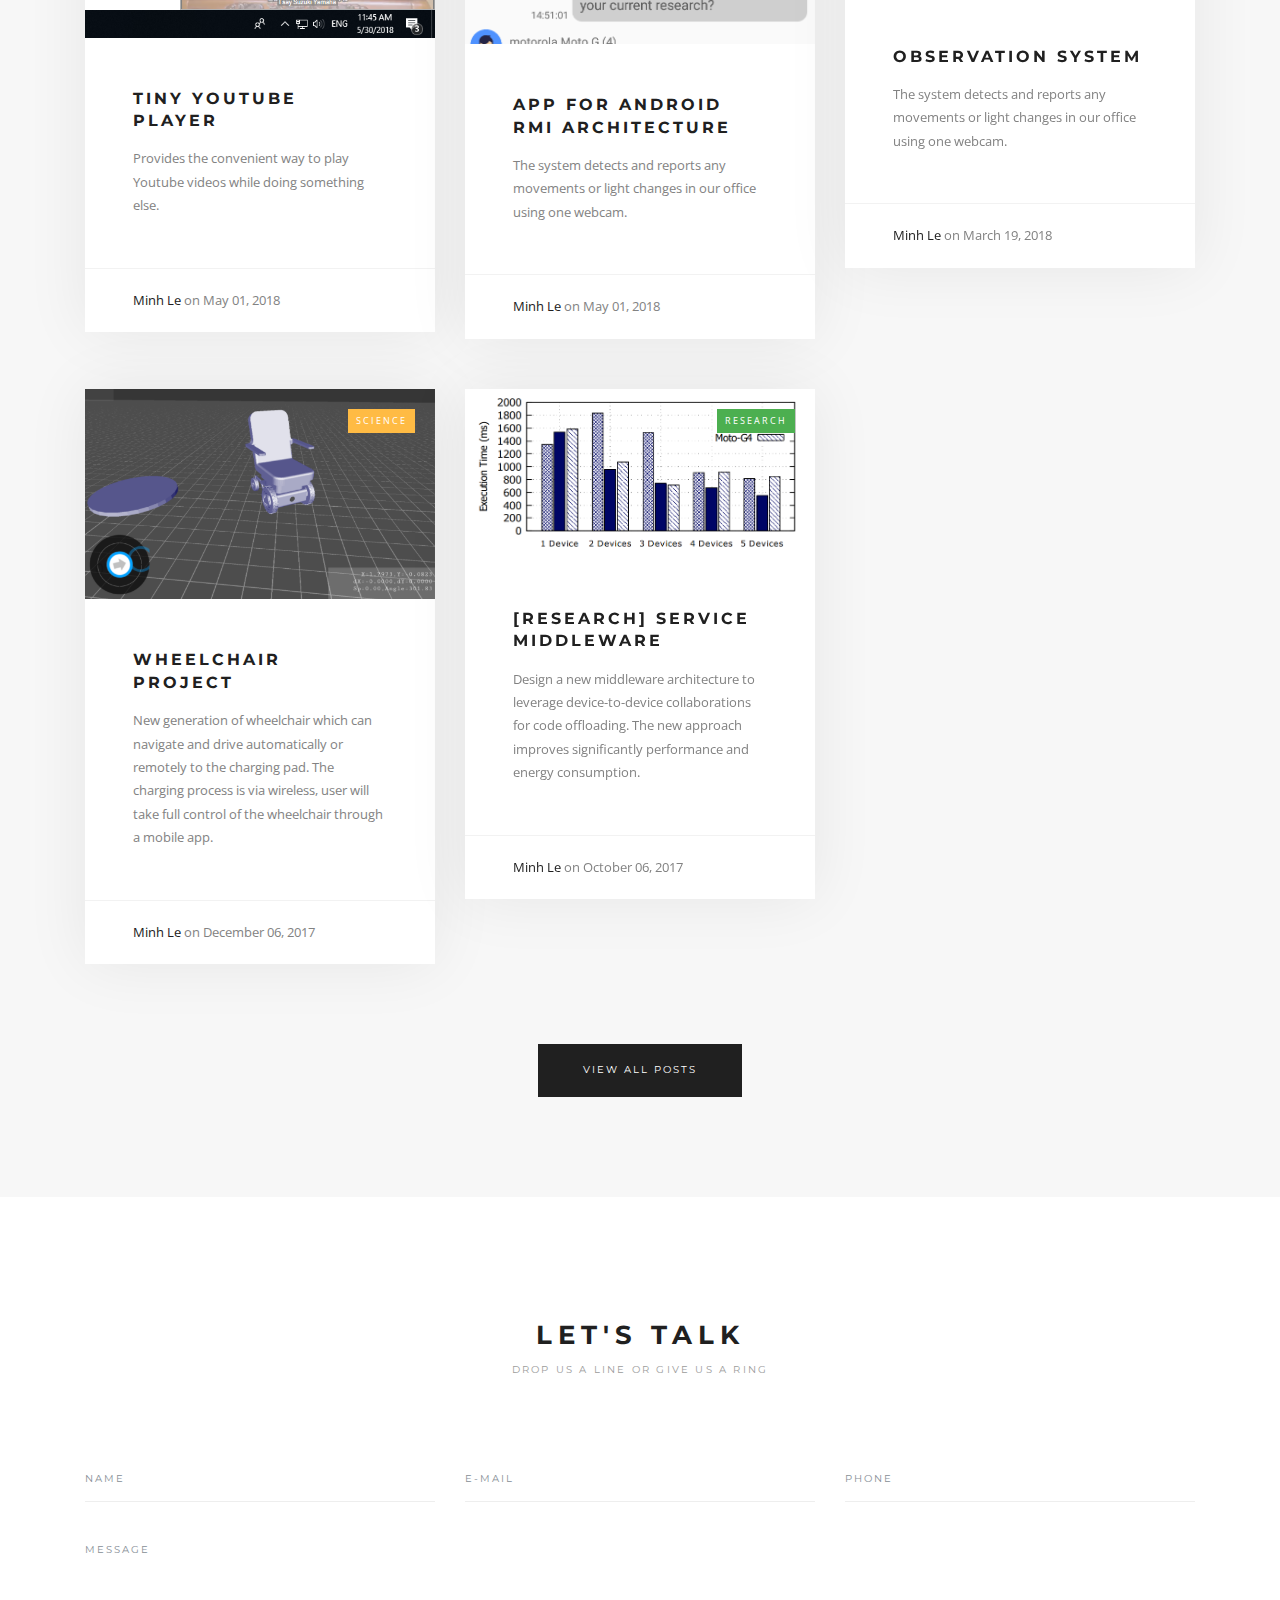
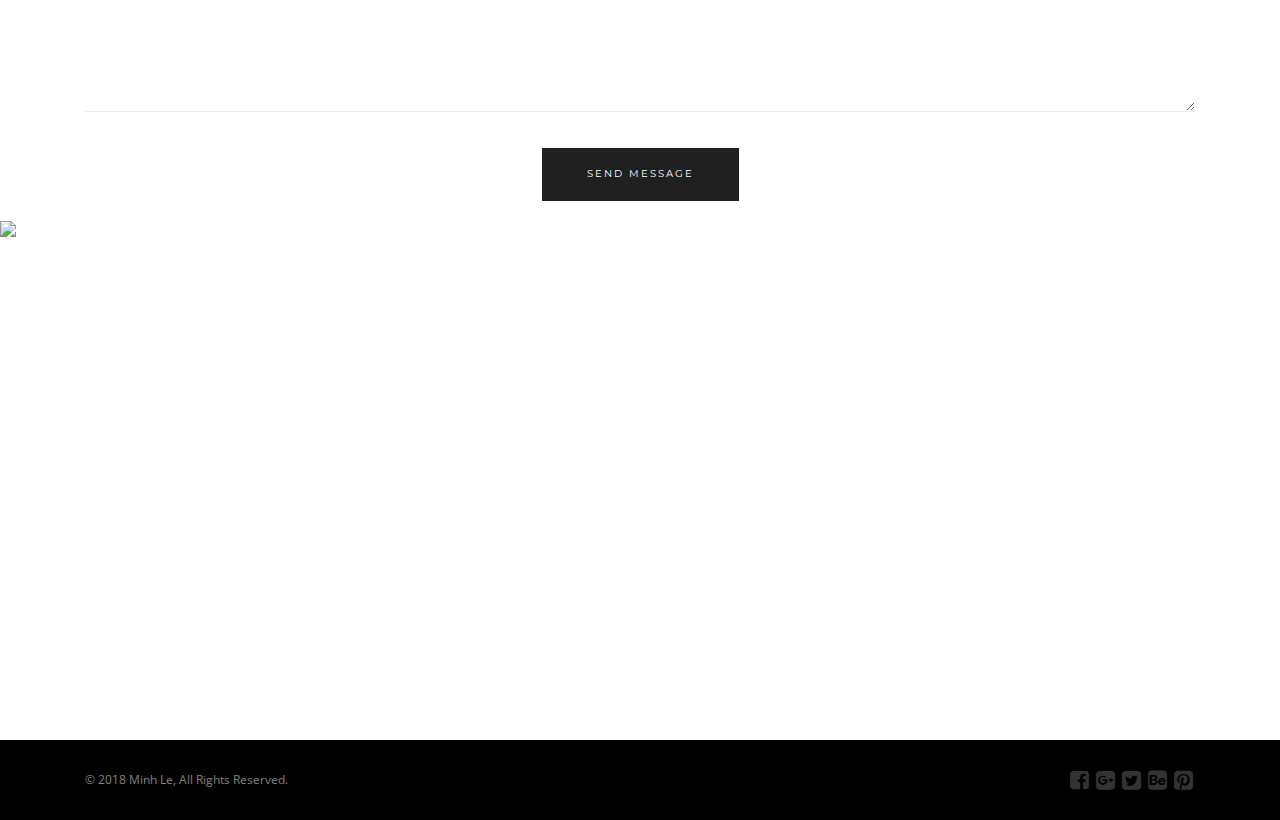
==== commit 9cab54b1: "added new Youtube app page" ====
--- a/index.html
+++ b/index.html
@@ -628,6 +628,24 @@
 					
 					<div class="row blog-grid" style="margin-top: 0px;">
 						<div class="col-md-4 post-item">
+							<!-- Post--> 
+							<article class="post">
+								<div class="post-preview"><a href="blog-tiny-youtube.html"><img src="assets/images/blog/c_app2.png" alt=""></a>
+									<div class="post-category"><a href="#">Youtube Player</a></div>
+								</div>
+								<div class="post-wrapper">
+									<div class="post-header">
+										<h2 class="post-title"><a href="blog-tiny-youtube.html">Tiny Youtube Player</a></h2>
+									</div>
+									<div class="post-content">
+										<p>Provides the convenient way to play Youtube videos while doing something else.</p>
+									</div>
+								</div>
+								<div class="post-info"><a href="#">Minh Le</a> on May 01, 2018</div>
+							</article>
+							<!-- Post end-->
+						</div>
+						<div class="col-md-4 post-item">
 							<!-- Post-->
 							<article class="post">
 								<div class="post-preview"><a href="blog-research-app.html"><img src="assets/images/blog/app-cover.png" alt=""></a>
@@ -684,7 +702,6 @@
 							</article>
 							<!-- Post end-->
 						</div>
-						<!--
 						<div class="col-md-4 post-item">
 							<article class="post">
 								<div class="post-preview"><a href="blog-research.html"><img src="assets/images/blog/research.png" alt=""></a>
@@ -704,7 +721,6 @@
 								<div class="post-info"><a href="#">Minh Le</a> on October 06, 2017</div>
 							</article>
 						</div>
-						-->
 					</div>
 					<div class="row">
 						<div class="col-md-12">
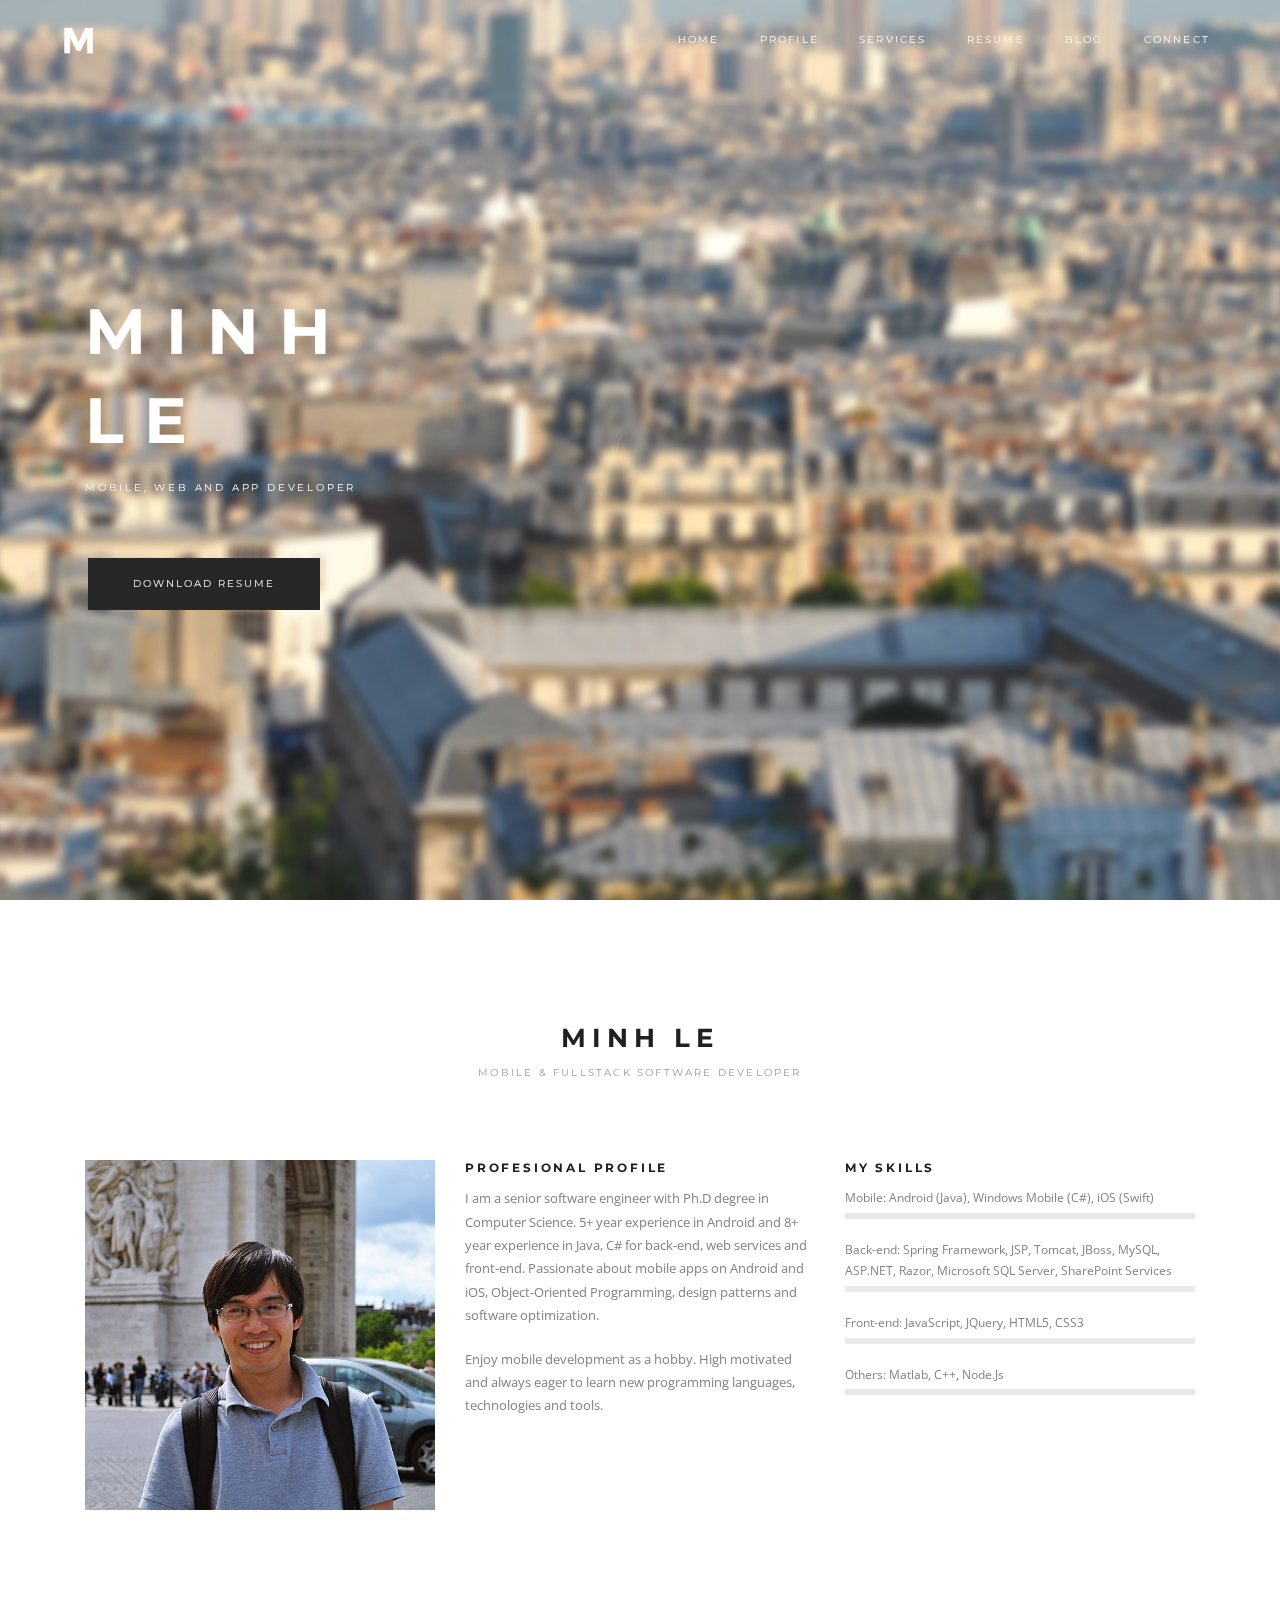
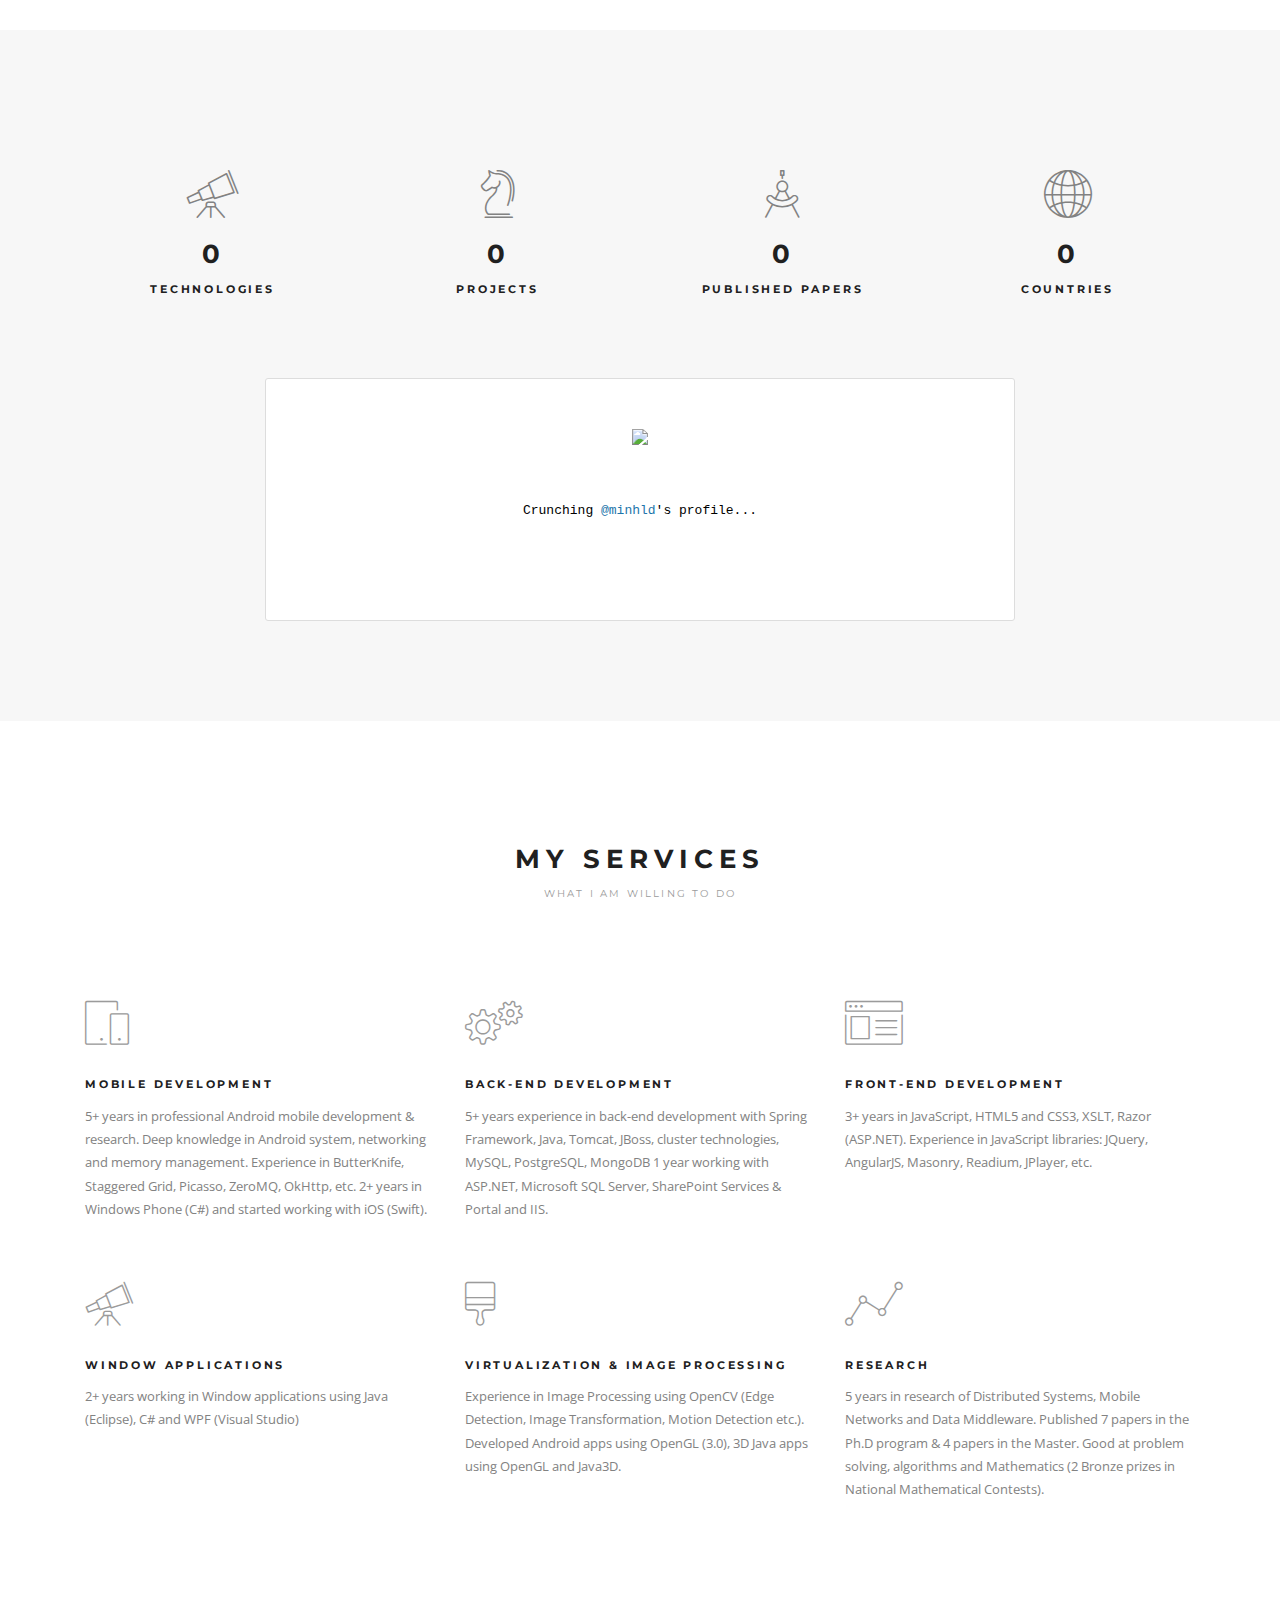
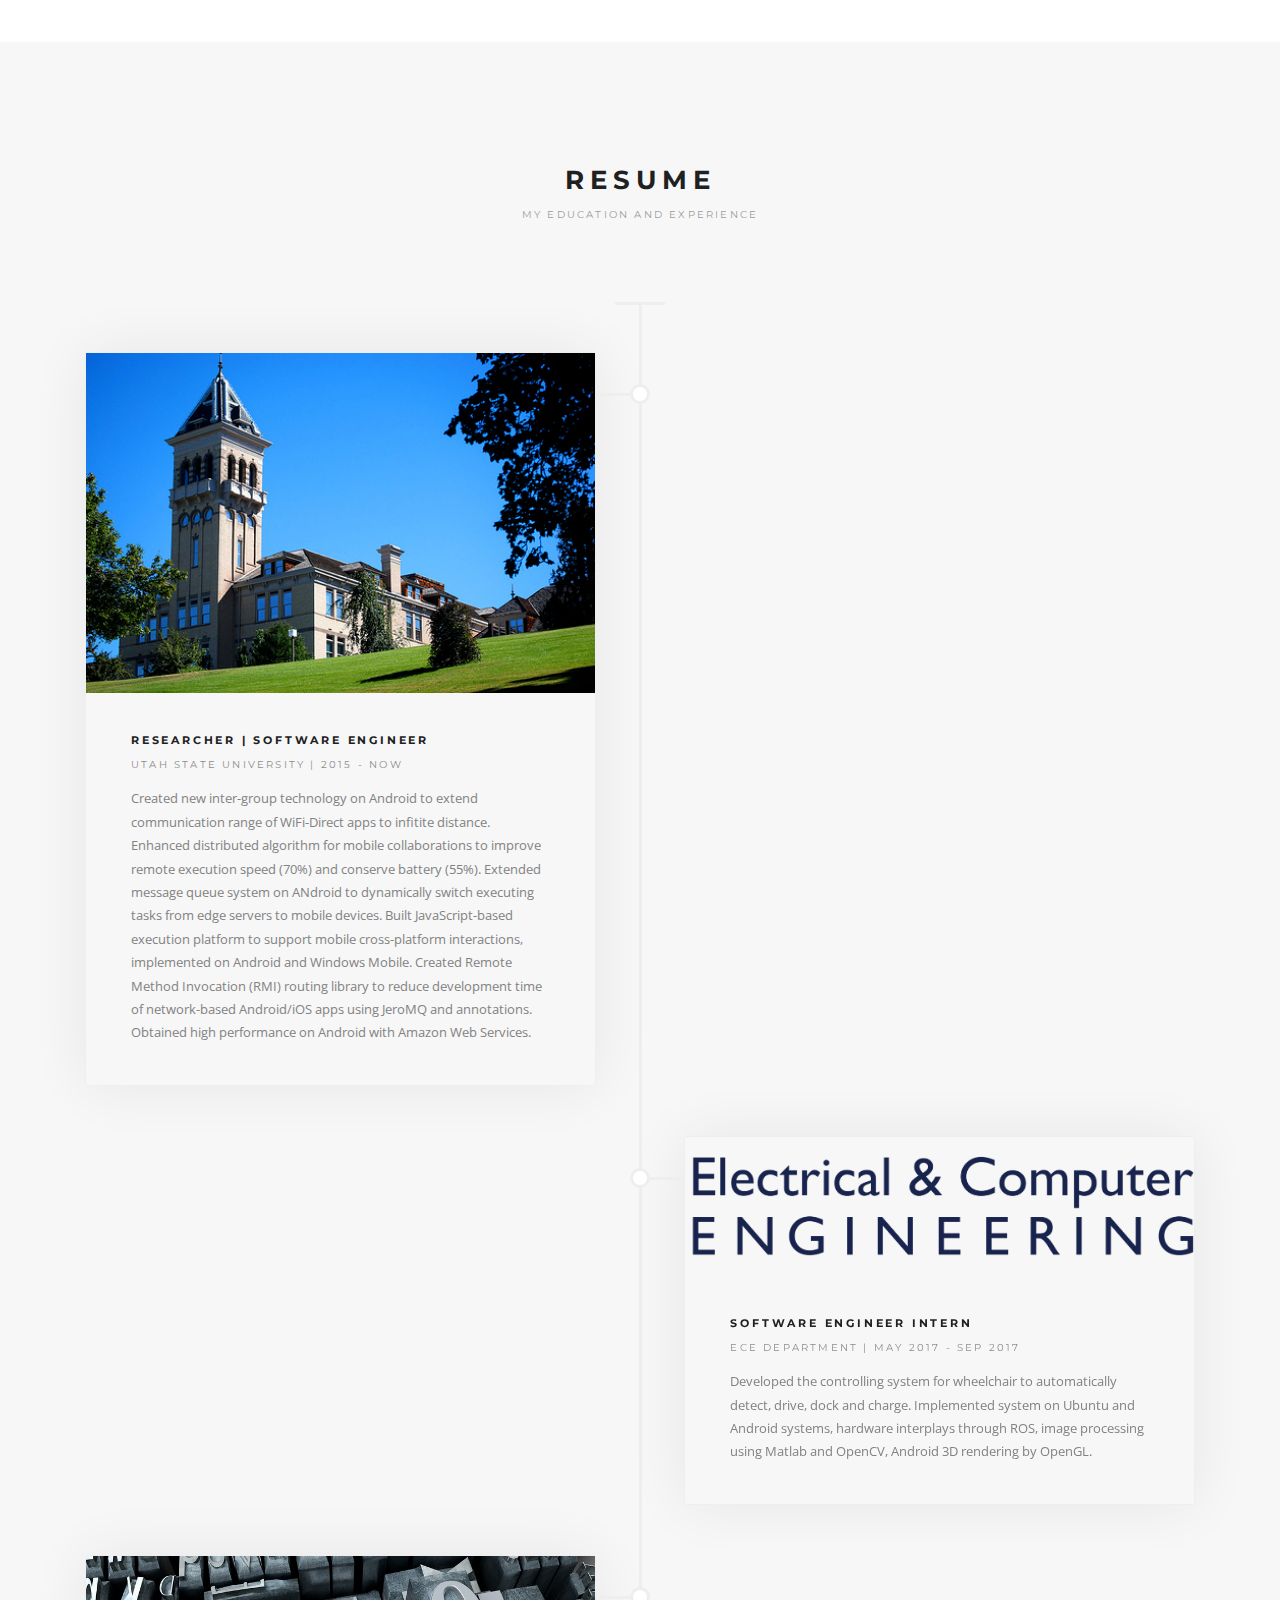
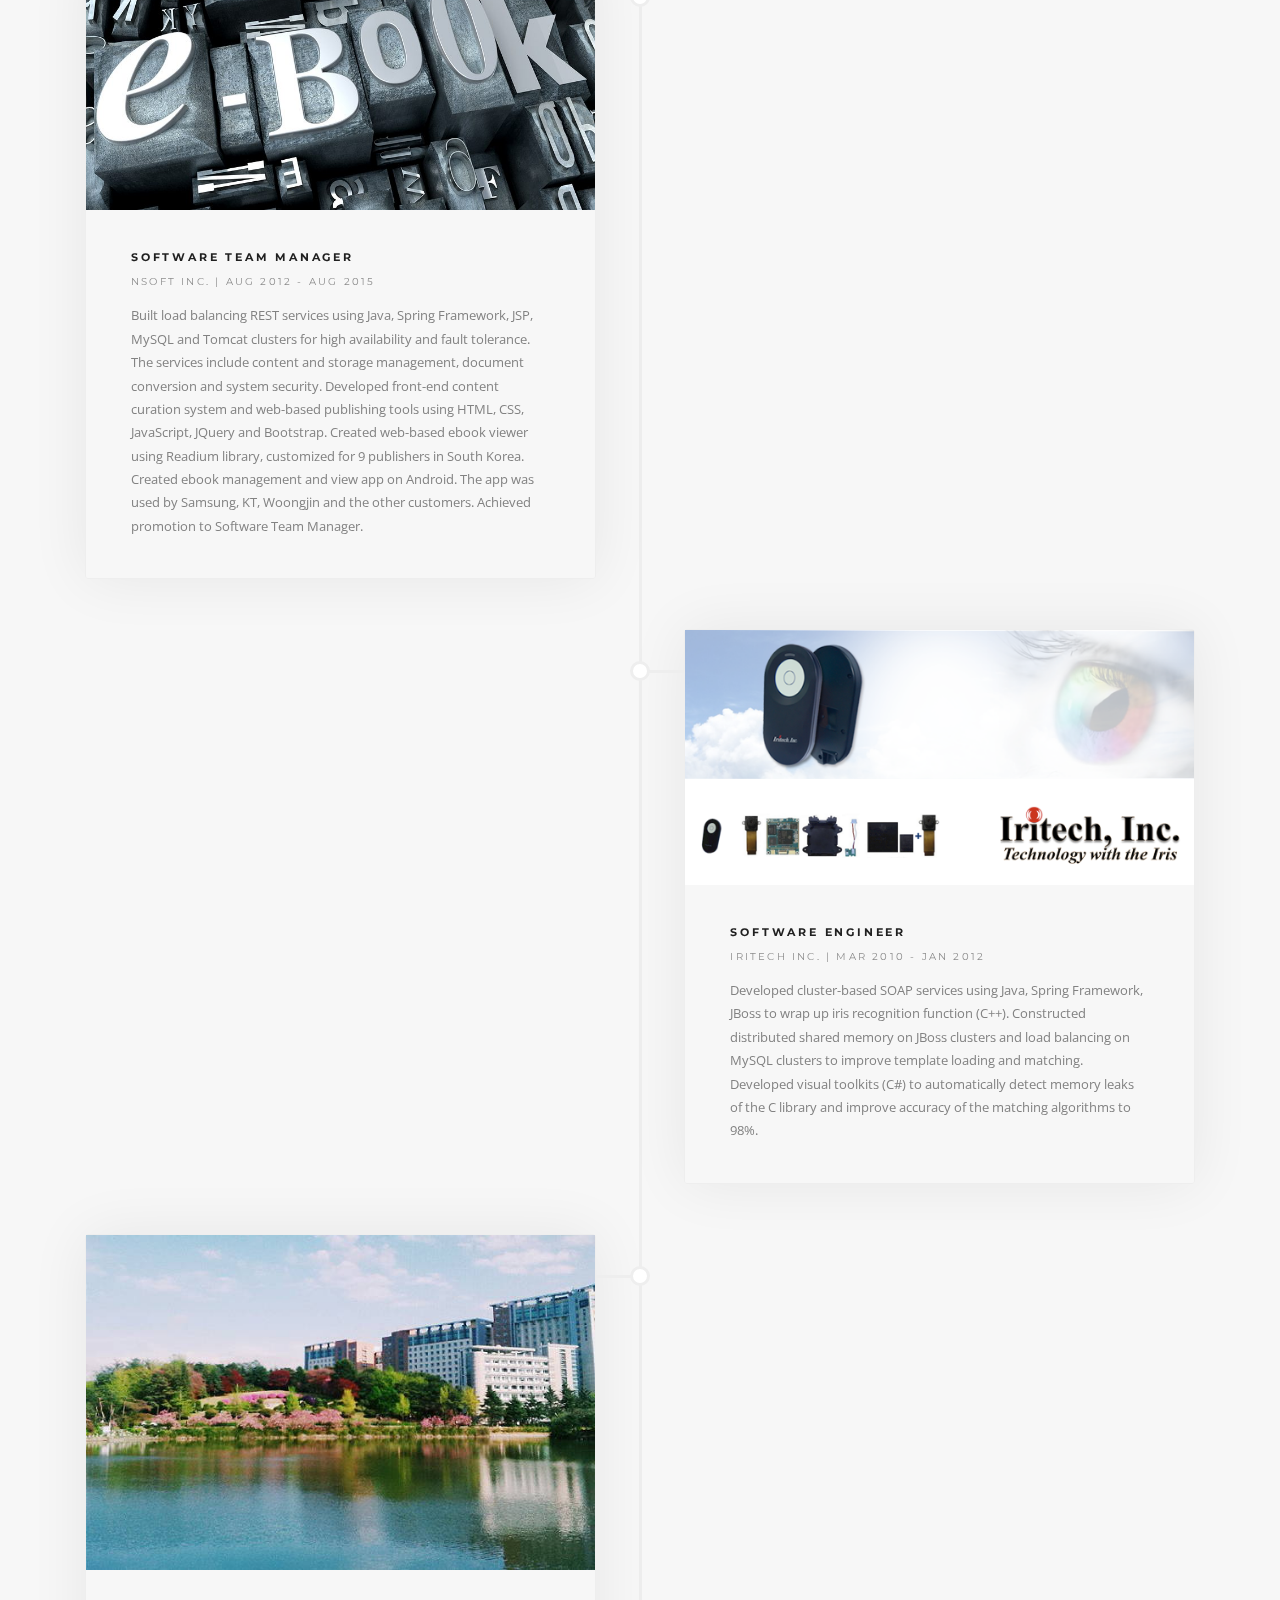
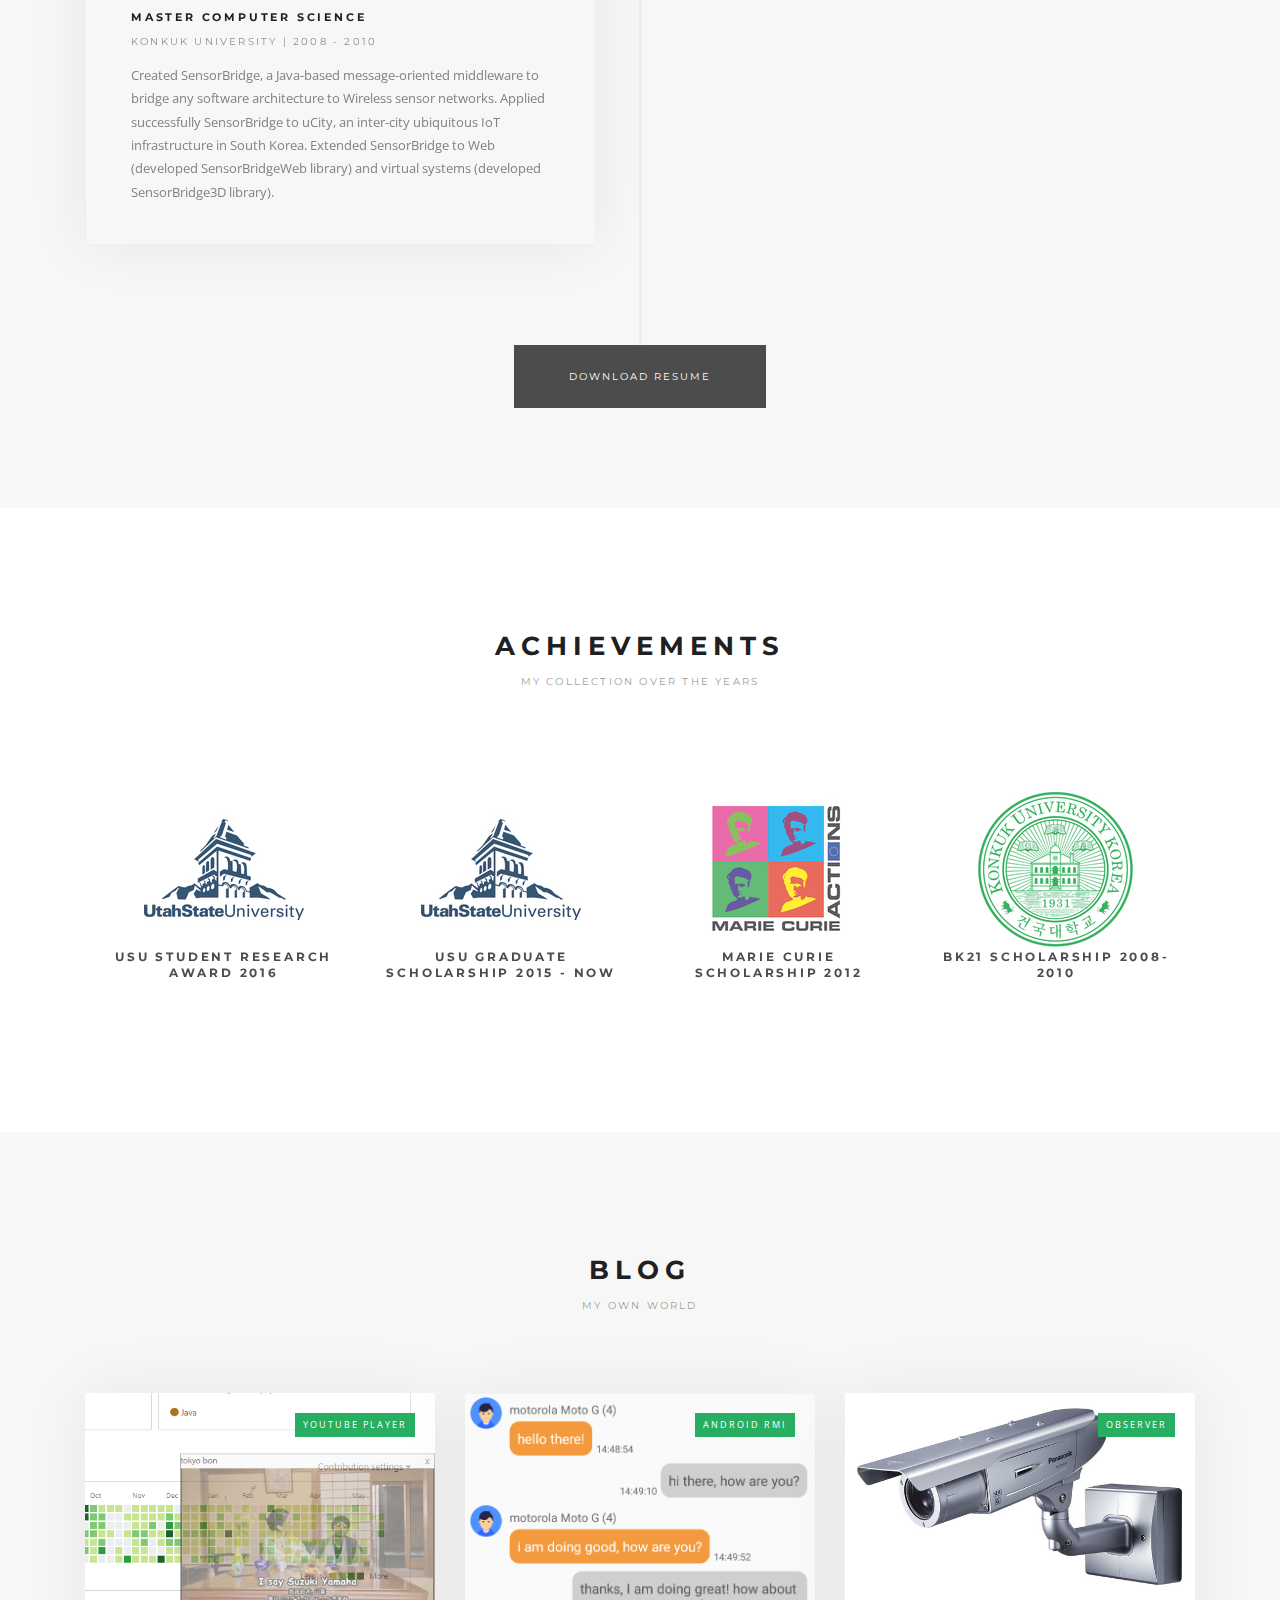
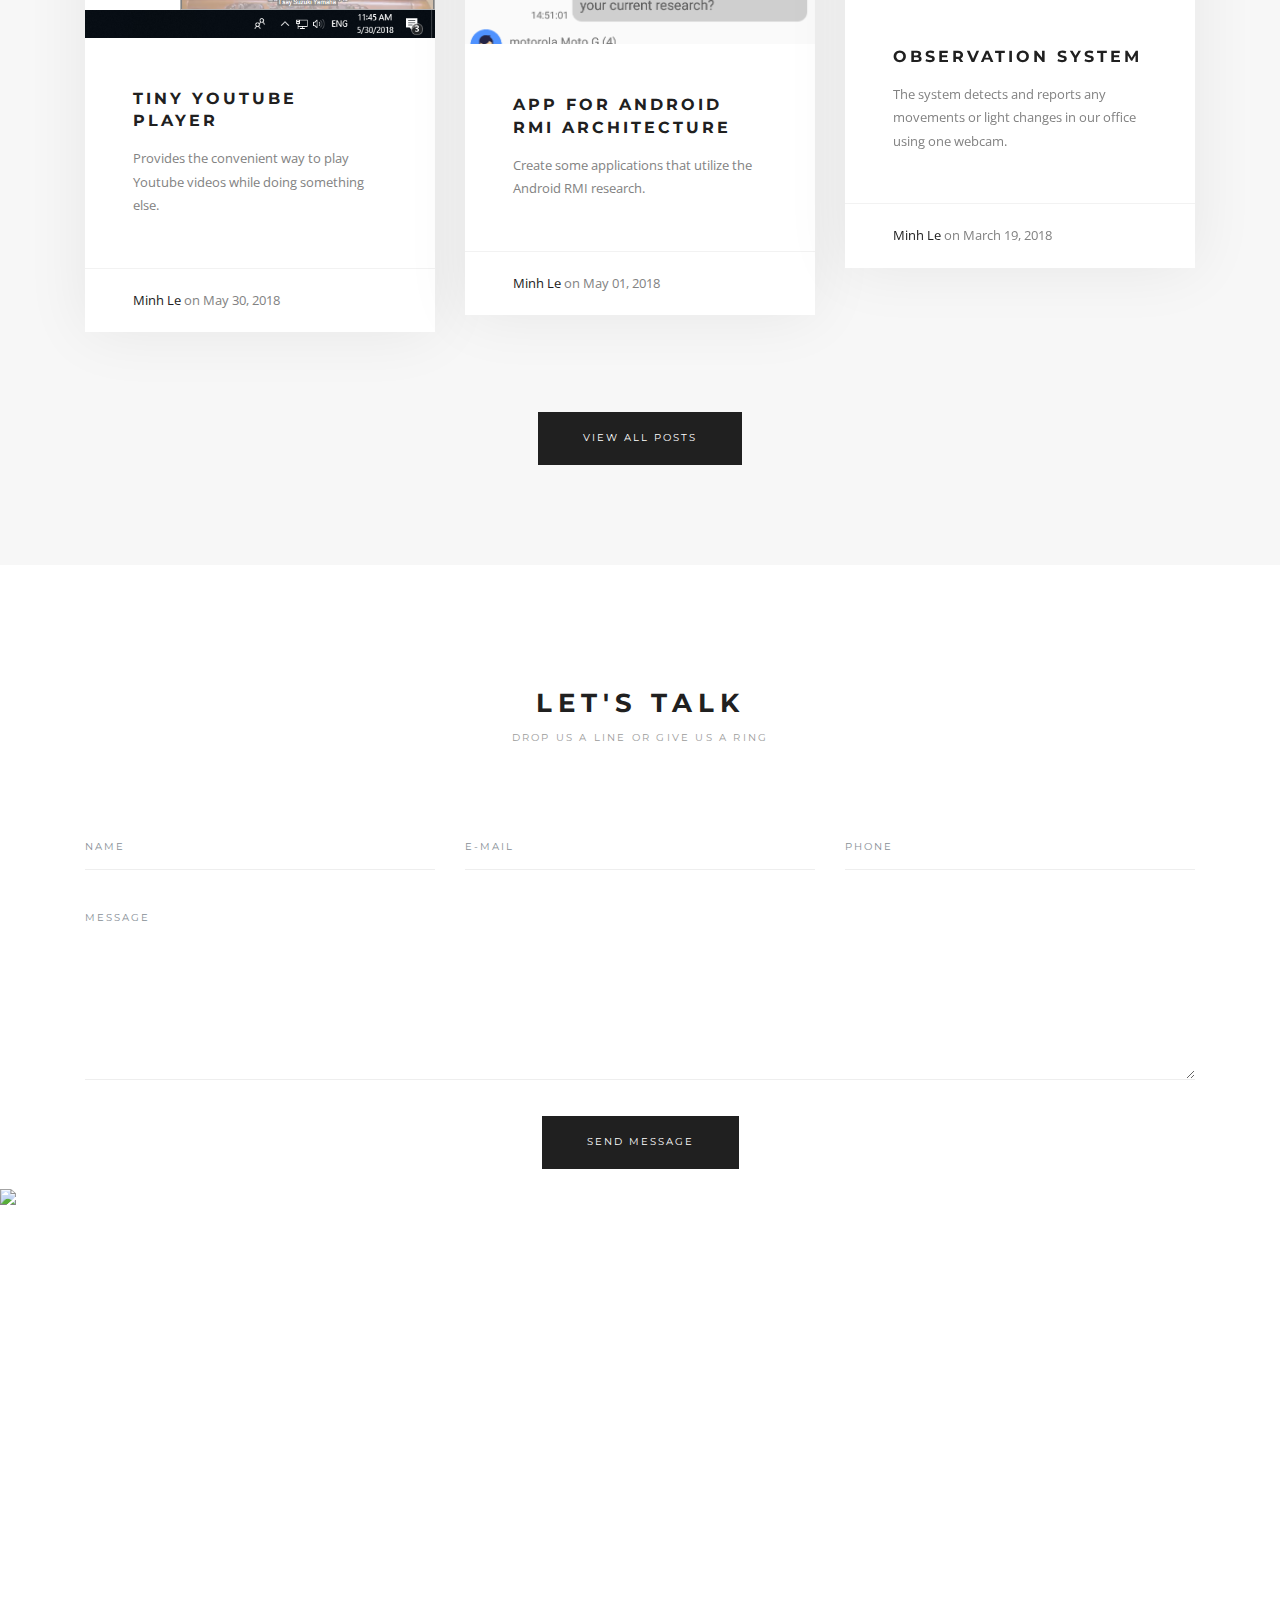
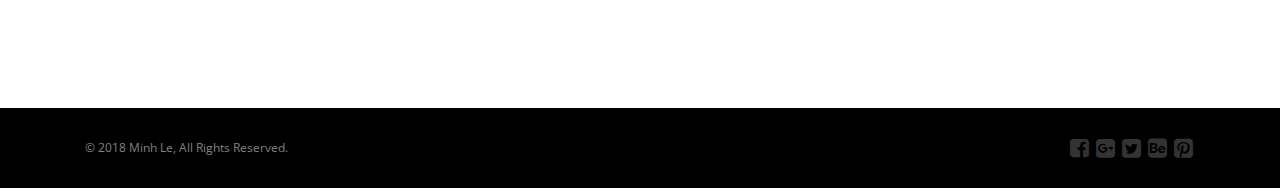
==== commit c3d527d0: "updated the total blog page" ====
--- a/index.html
+++ b/index.html
@@ -641,7 +641,7 @@
 										<p>Provides the convenient way to play Youtube videos while doing something else.</p>
 									</div>
 								</div>
-								<div class="post-info"><a href="#">Minh Le</a> on May 01, 2018</div>
+								<div class="post-info"><a href="#">Minh Le</a> on May 30, 2018</div>
 							</article>
 							<!-- Post end-->
 						</div>
@@ -656,7 +656,7 @@
 										<h2 class="post-title"><a href="blog-research-app.html">App For Android RMI Architecture</a></h2>
 									</div>
 									<div class="post-content">
-										<p>The system detects and reports any movements or light changes in our office using one webcam.</p>
+										<p>Create some applications that utilize the Android RMI research.</p>
 									</div>
 								</div>
 								<div class="post-info"><a href="#">Minh Le</a> on May 01, 2018</div>
@@ -681,8 +681,8 @@
 							</article>
 							<!-- Post end-->
 						</div>
+						<!--
 						<div class="col-md-4 post-item">
-							<!-- Post-->
 							<article class="post">
 								<div class="post-preview"><a href="blog-wheelchair.html"><img src="assets/images/blog/wheelchair-model.png" alt=""></a>
 									<div class="post-category" data-background-color="#ffbb44"><a href="#">Science</a></div>
@@ -700,7 +700,6 @@
 								</div>
 								<div class="post-info"><a href="#">Minh Le</a> on December 06, 2017</div>
 							</article>
-							<!-- Post end-->
 						</div>
 						<div class="col-md-4 post-item">
 							<article class="post">
@@ -721,6 +720,7 @@
 								<div class="post-info"><a href="#">Minh Le</a> on October 06, 2017</div>
 							</article>
 						</div>
+						-->
 					</div>
 					<div class="row">
 						<div class="col-md-12">
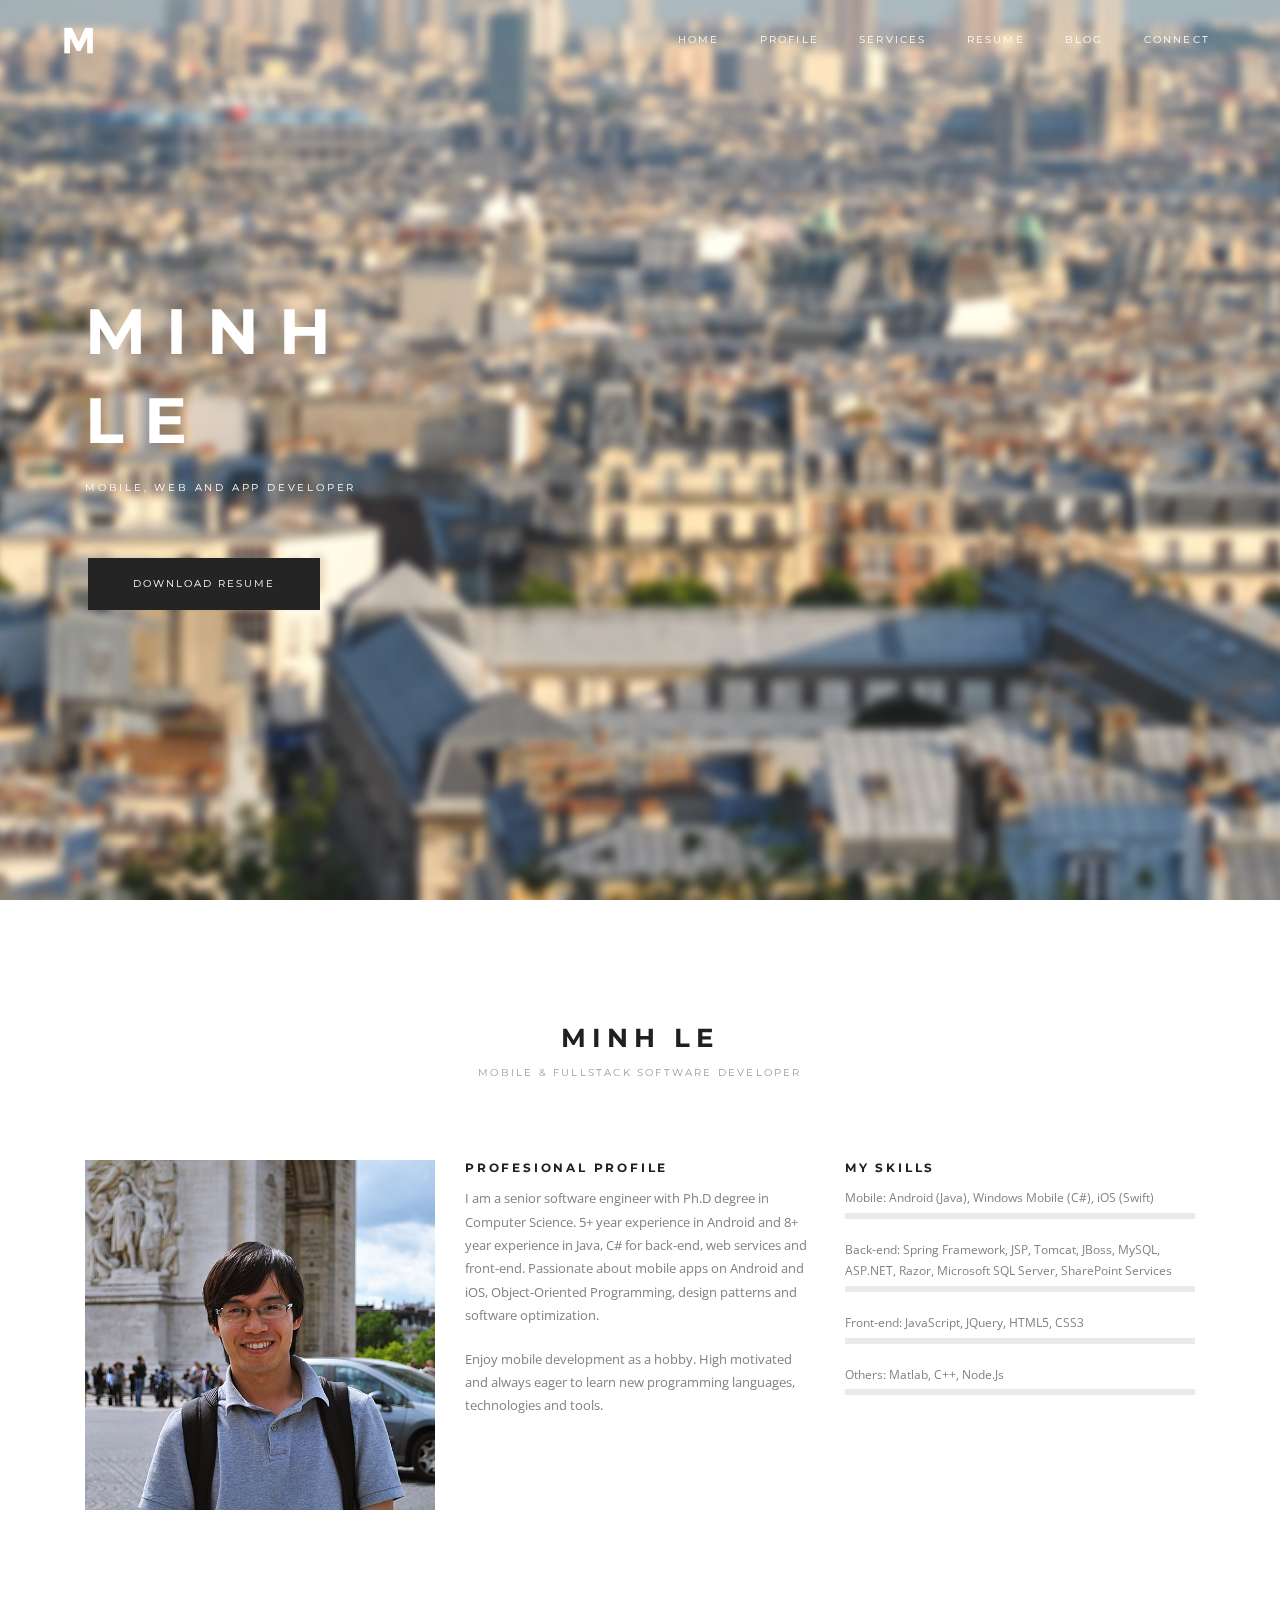
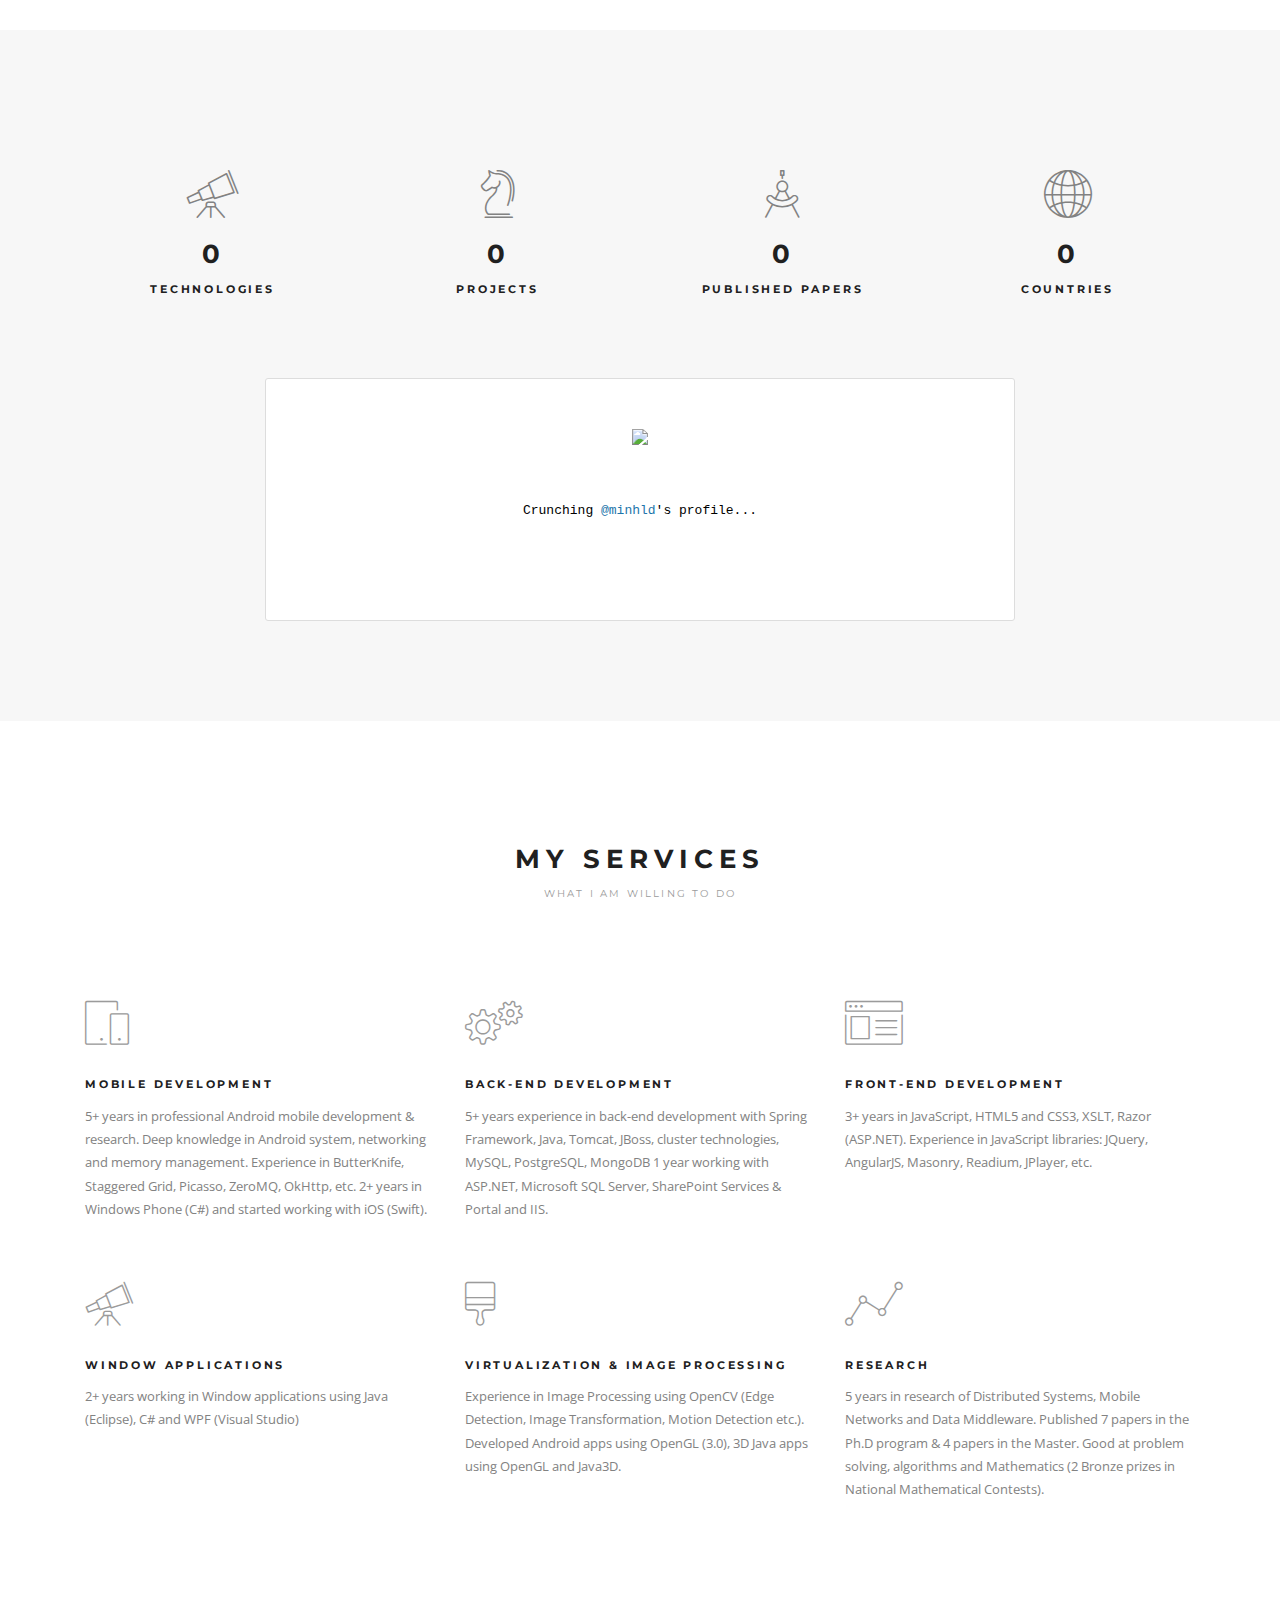
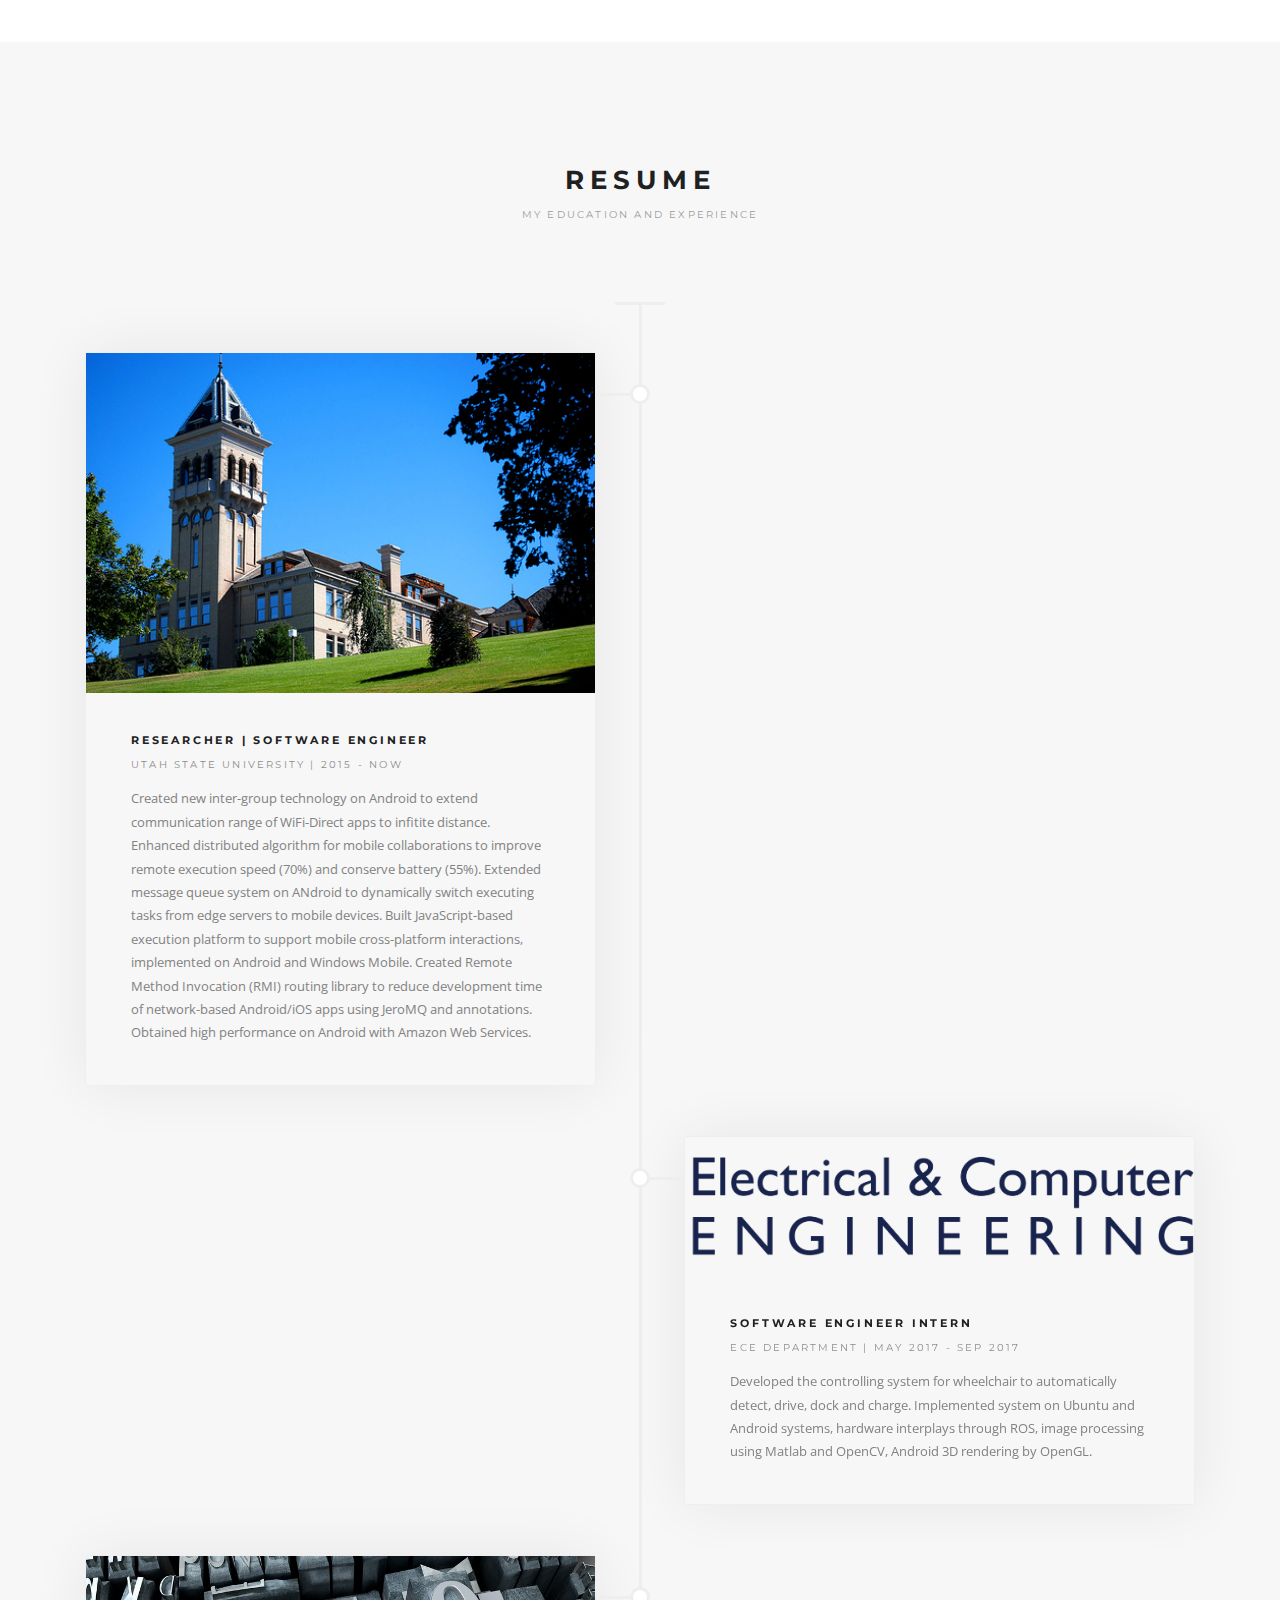
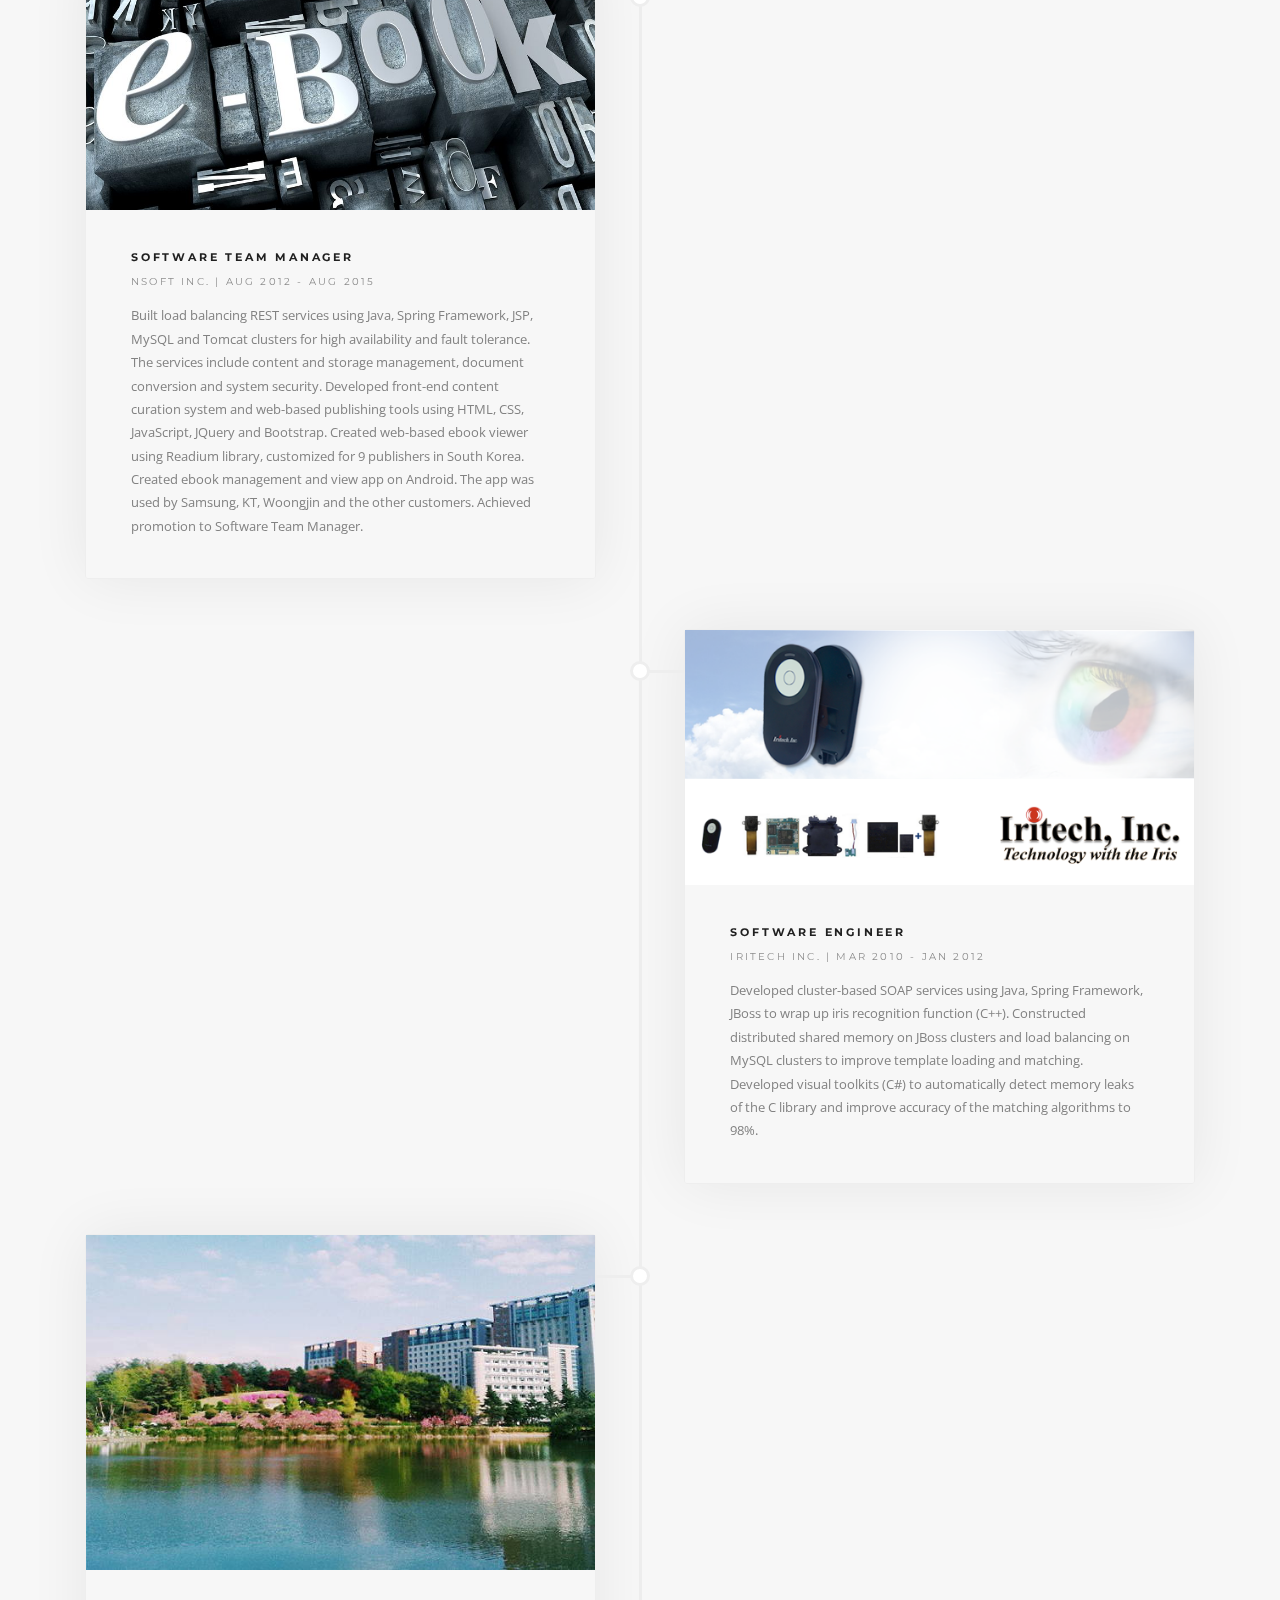
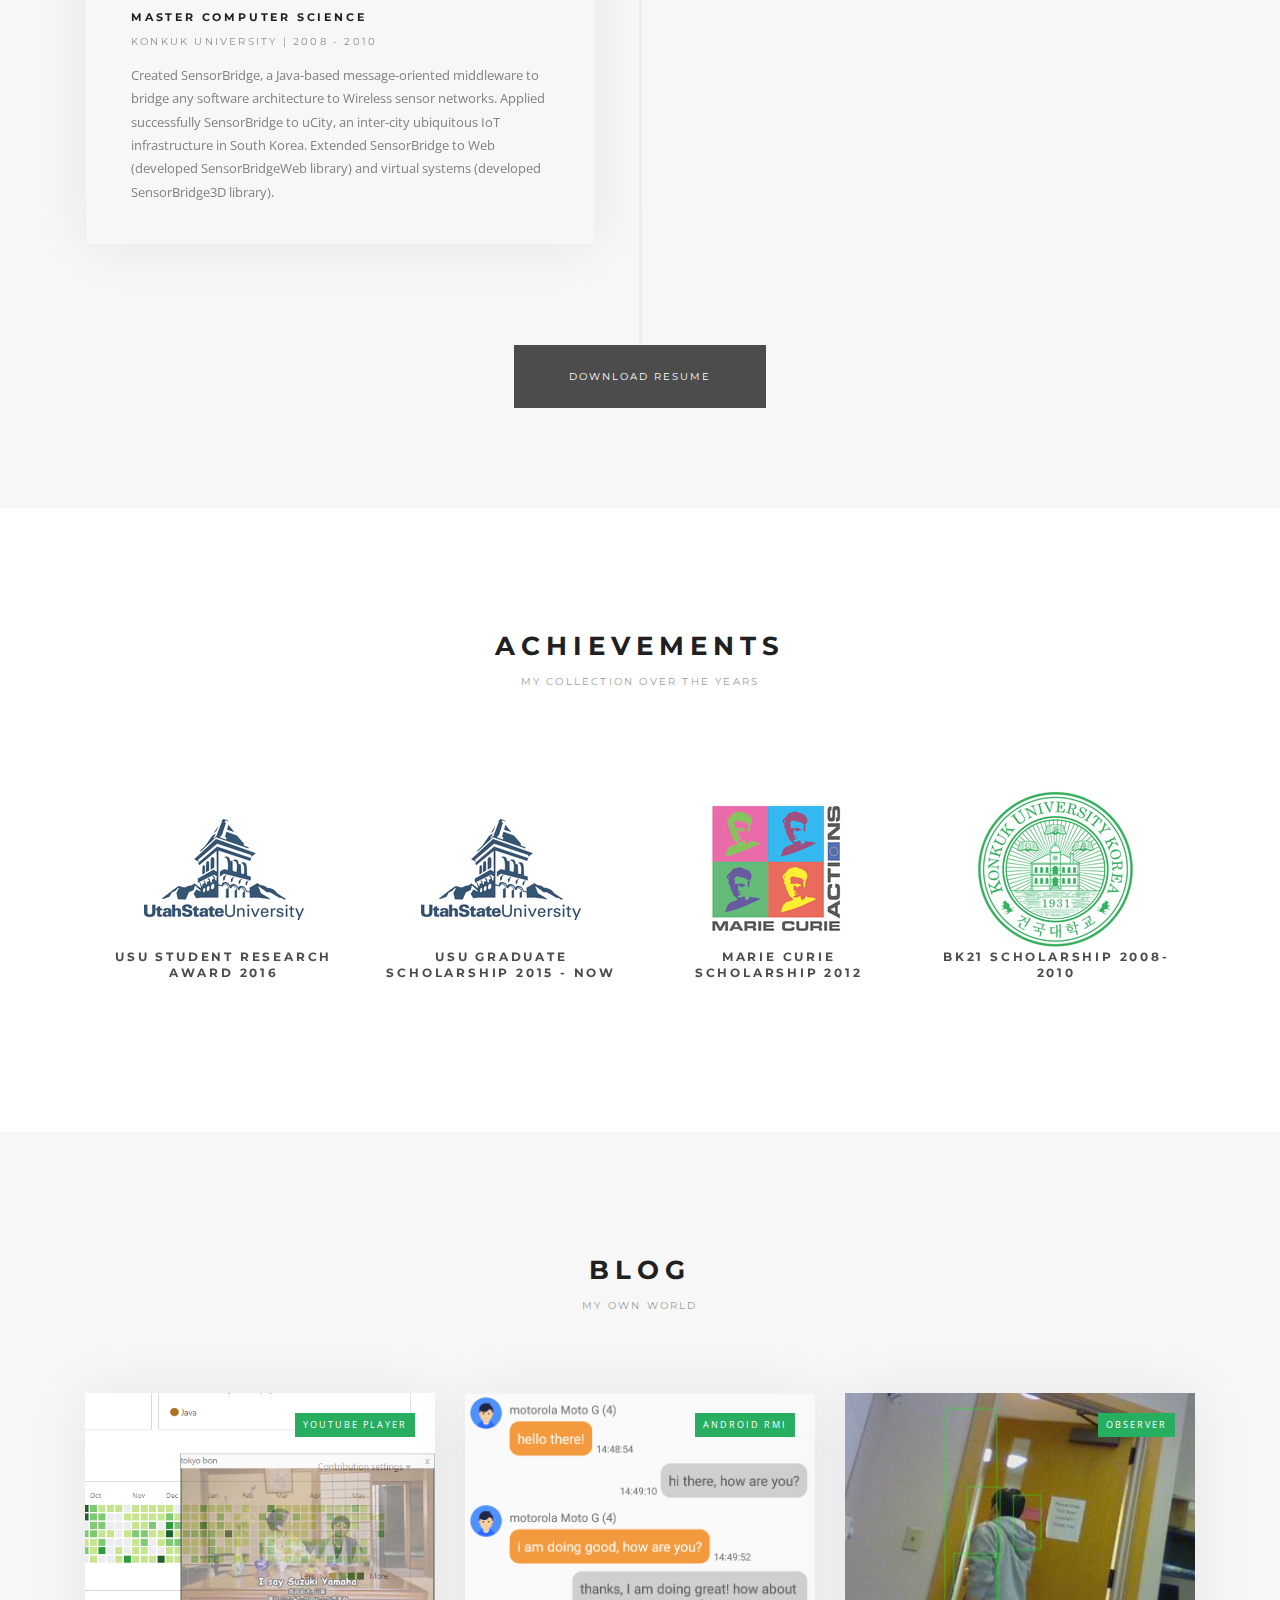
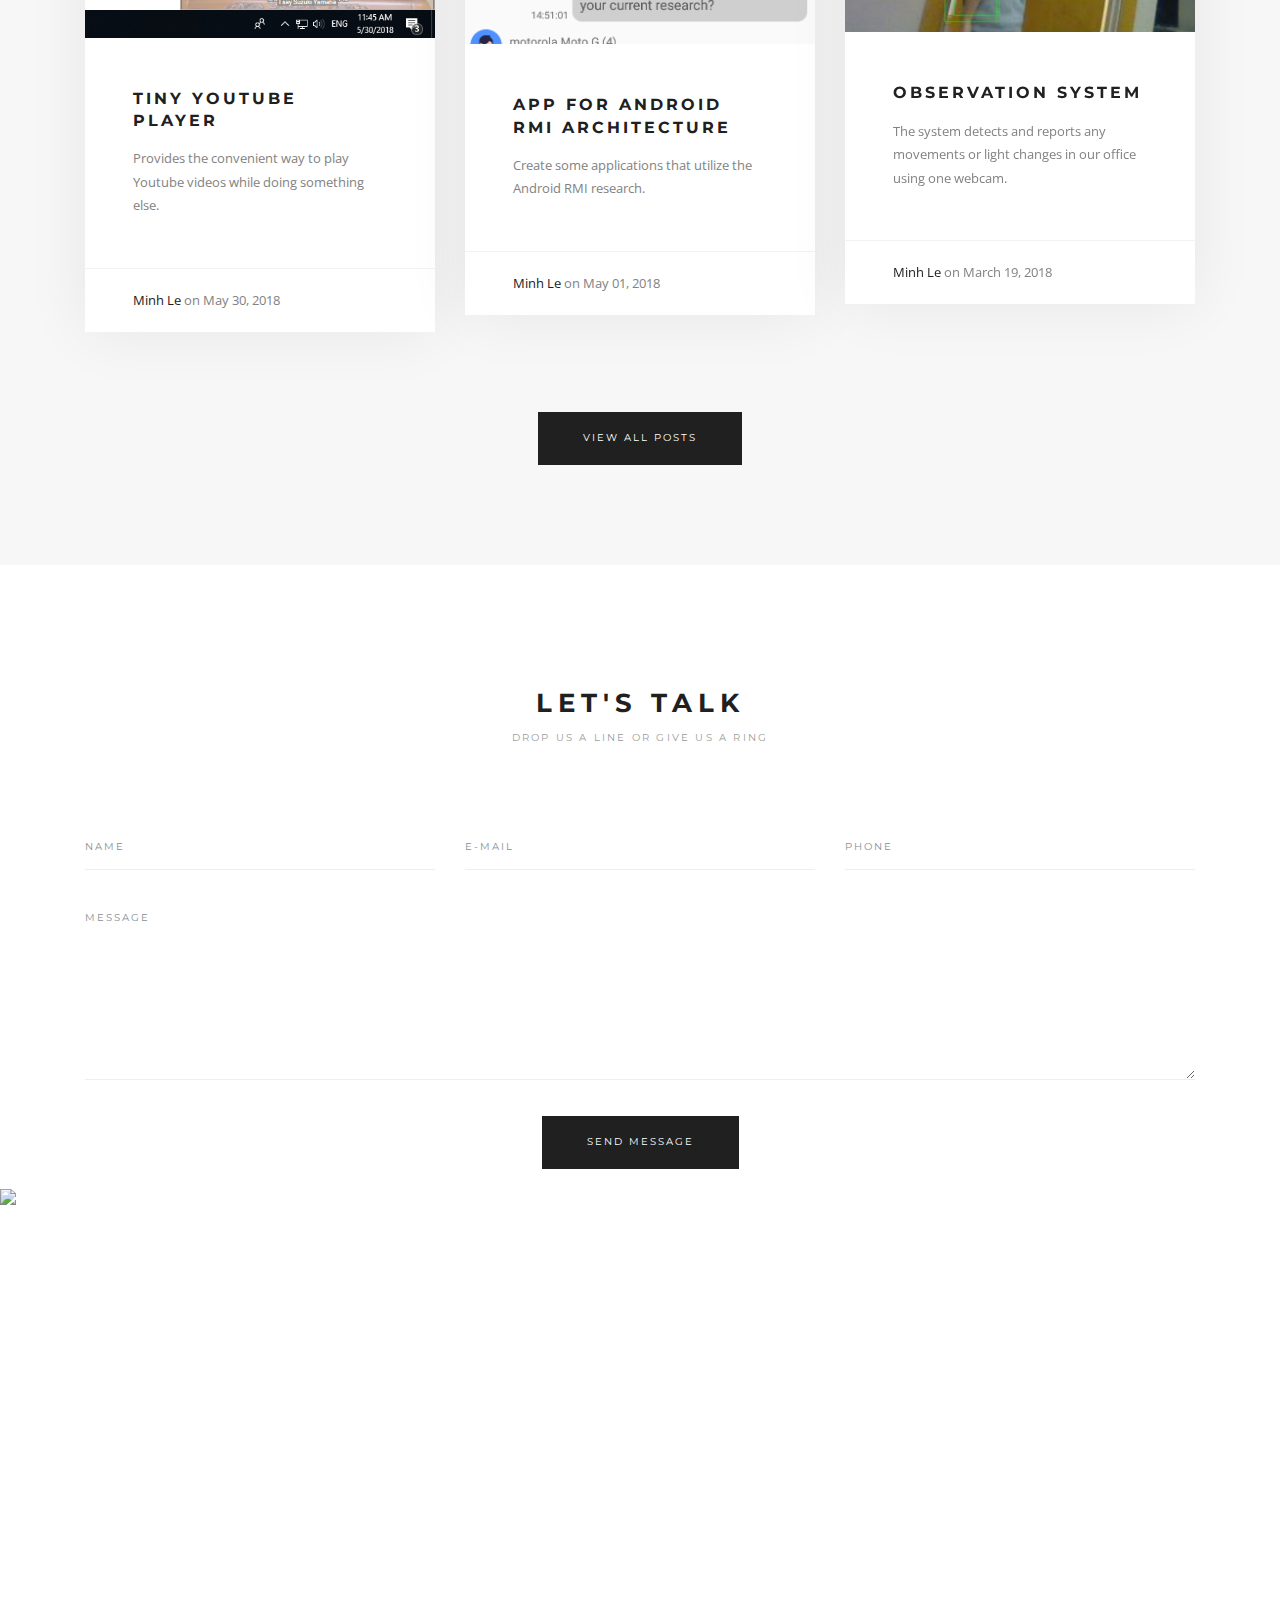
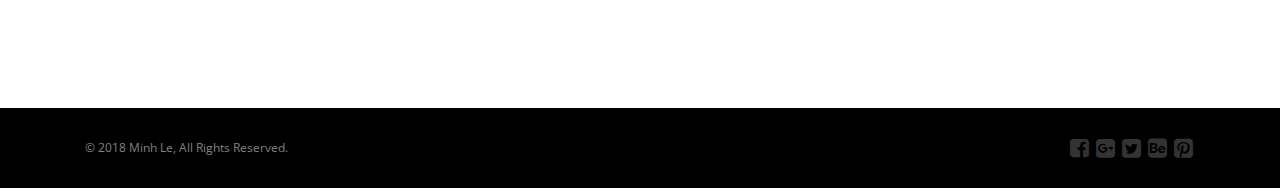
==== commit a6f2408a: "updated the research actual apps" ====
--- a/index.html
+++ b/index.html
@@ -666,7 +666,7 @@
 						<div class="col-md-4 post-item">
 							<!-- Post-->
 							<article class="post">
-								<div class="post-preview"><a href="blog-observe.html"><img src="assets/images/blog/1.jpg" alt=""></a>
+								<div class="post-preview"><a href="blog-observe.html"><img src="assets/images/blog/app_2_1.png" alt=""></a>
 									<div class="post-category"><a href="#">Observer</a></div>
 								</div>
 								<div class="post-wrapper">
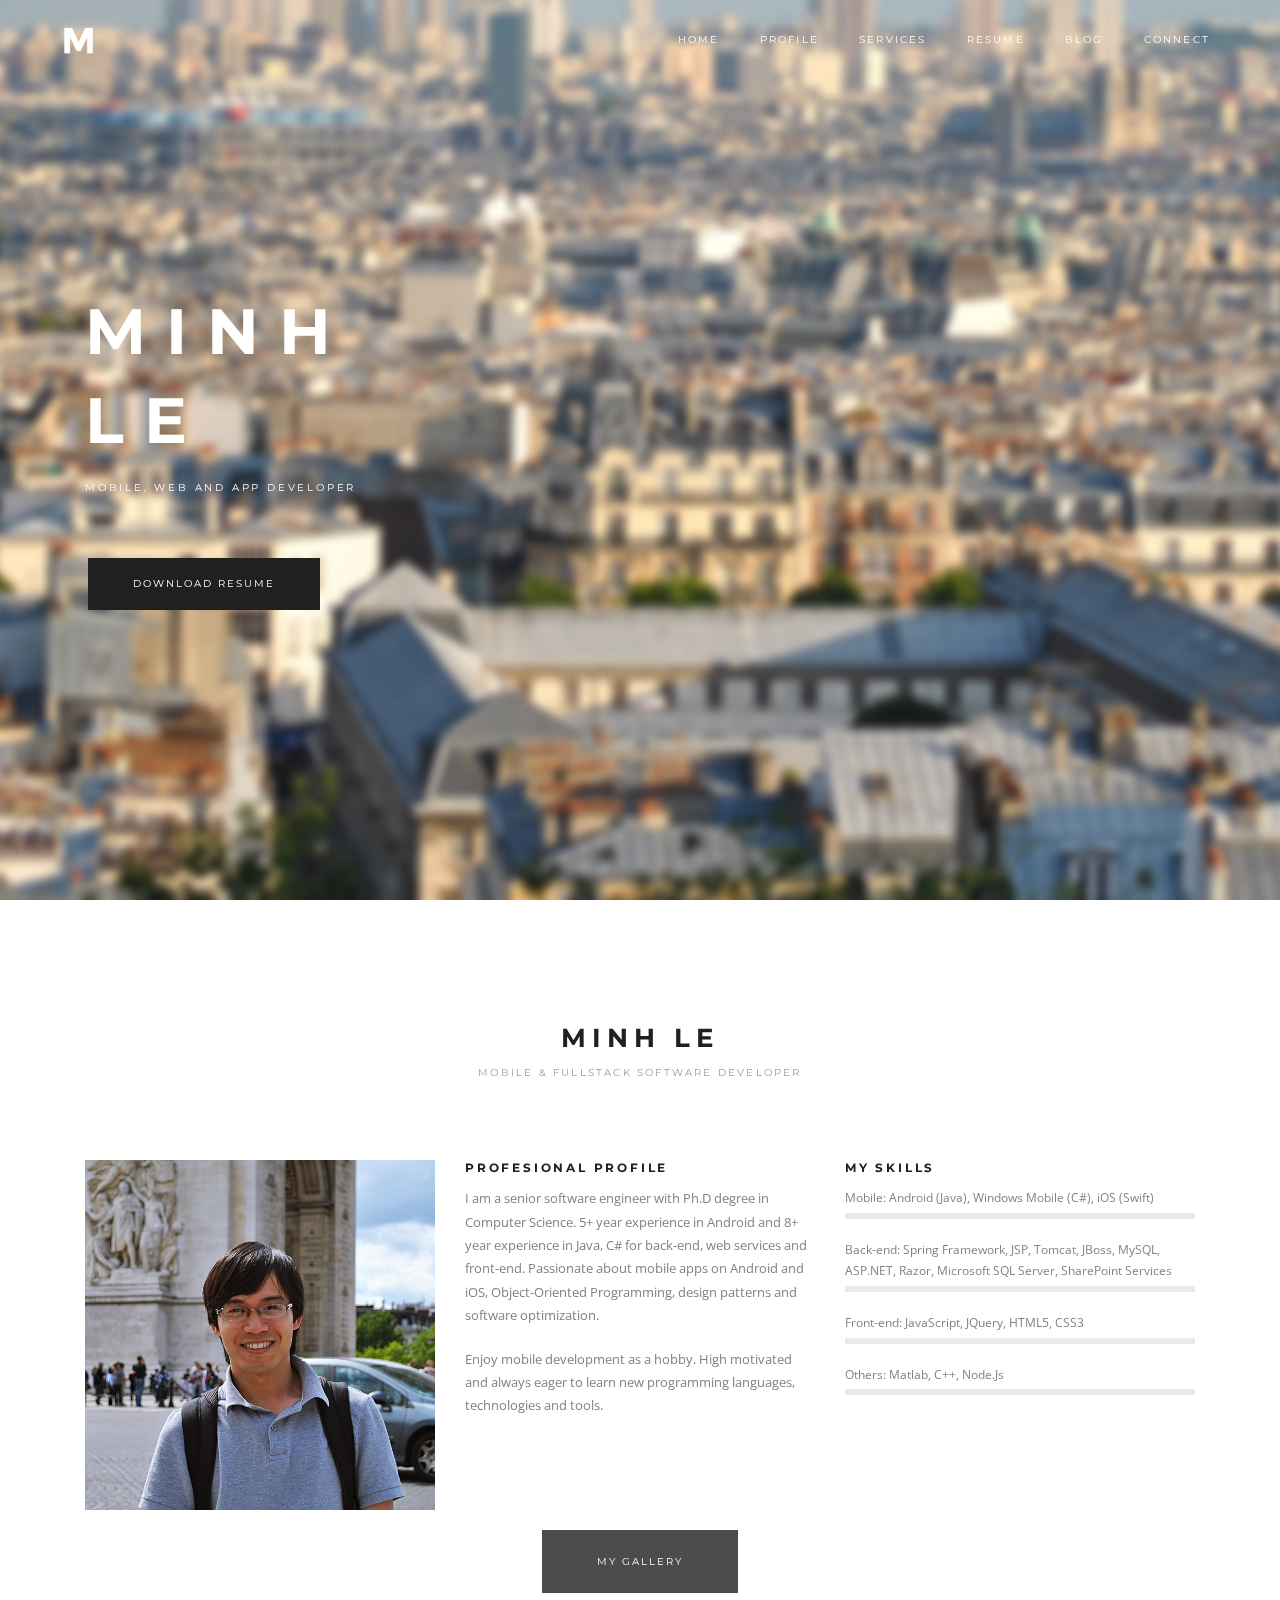
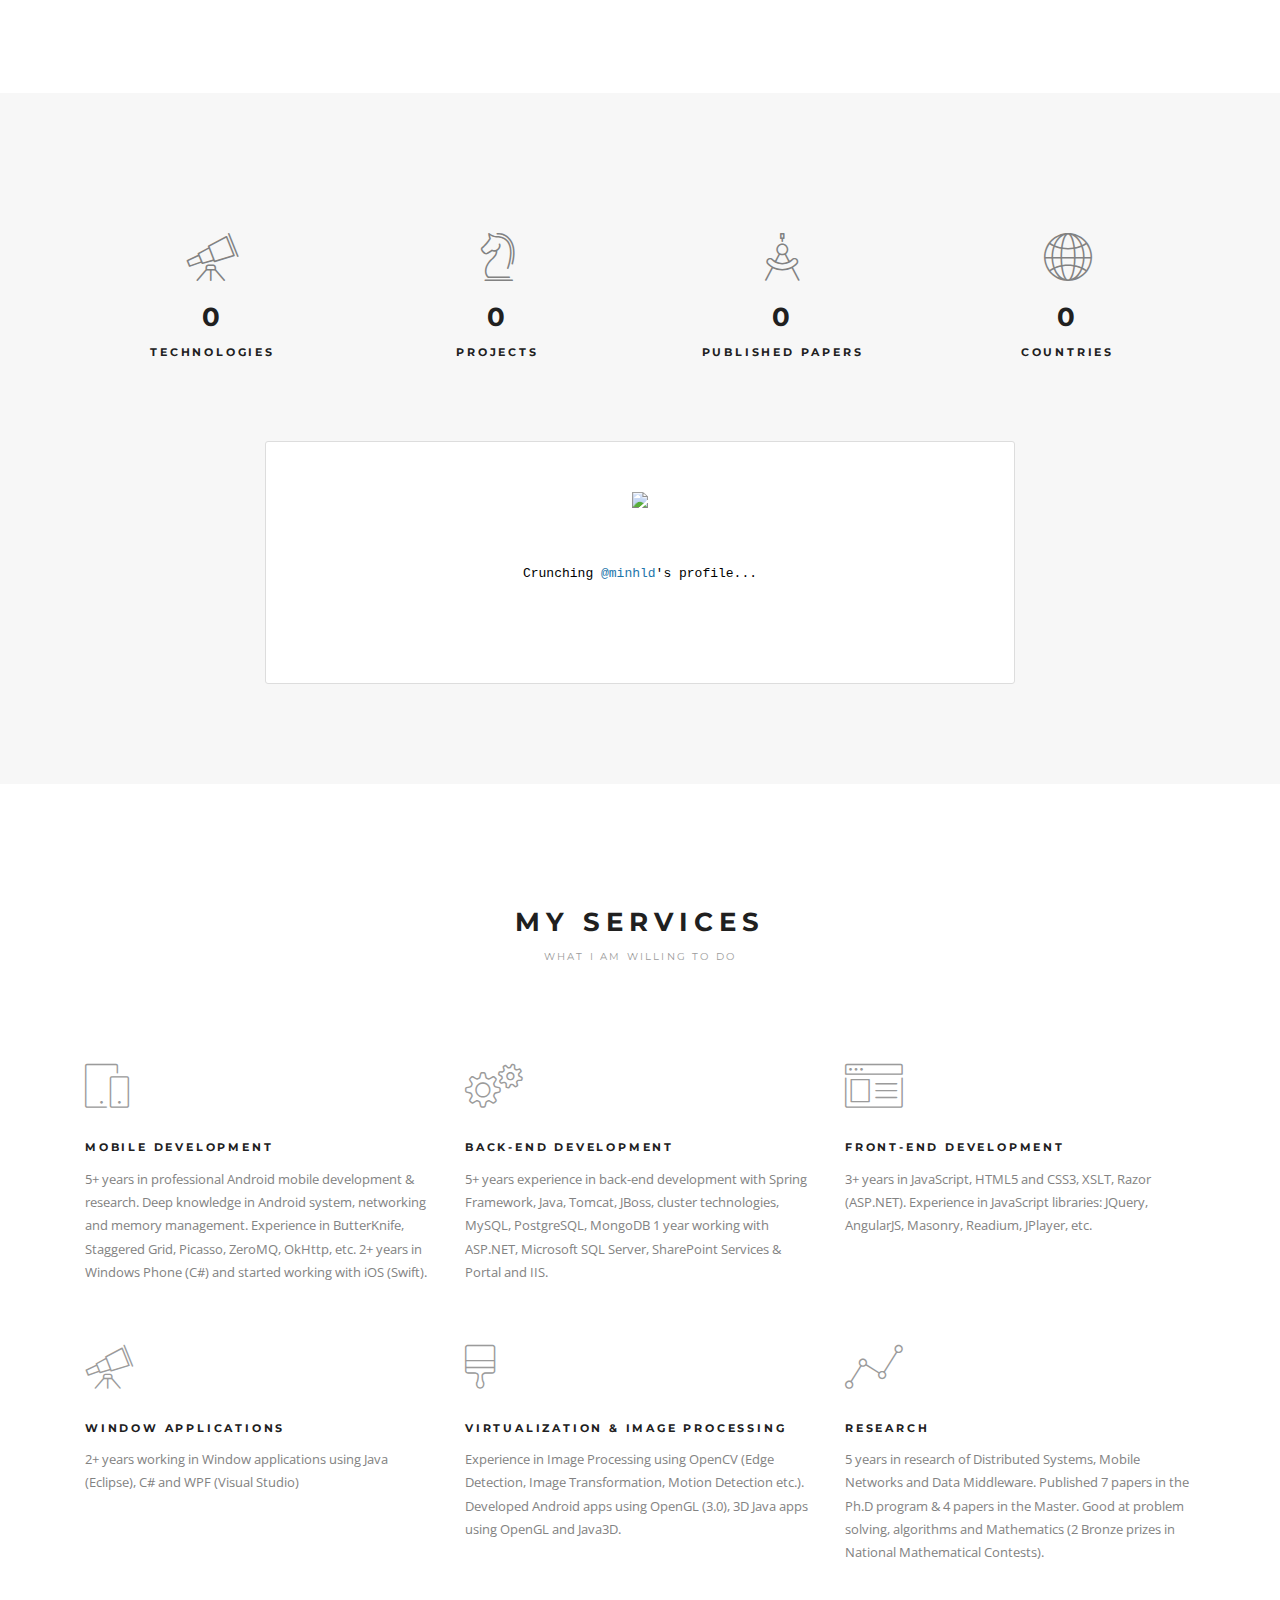
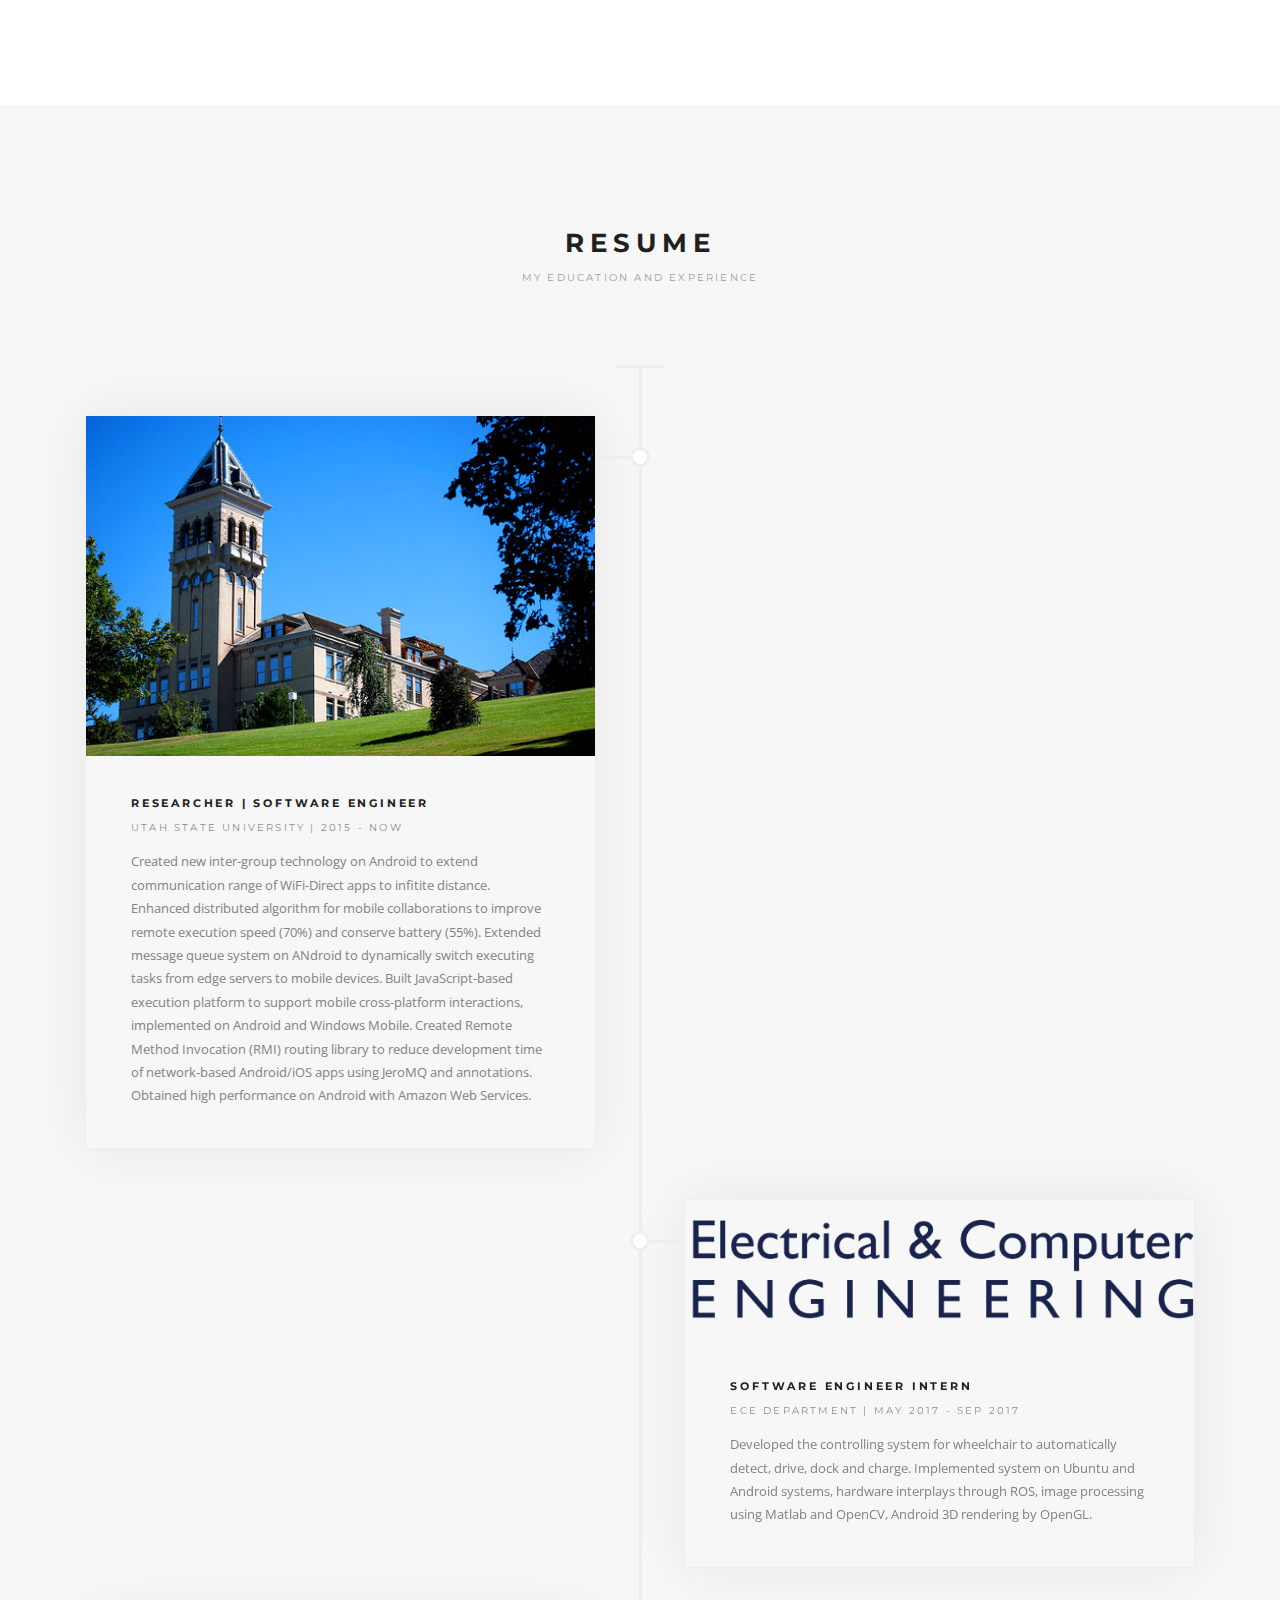
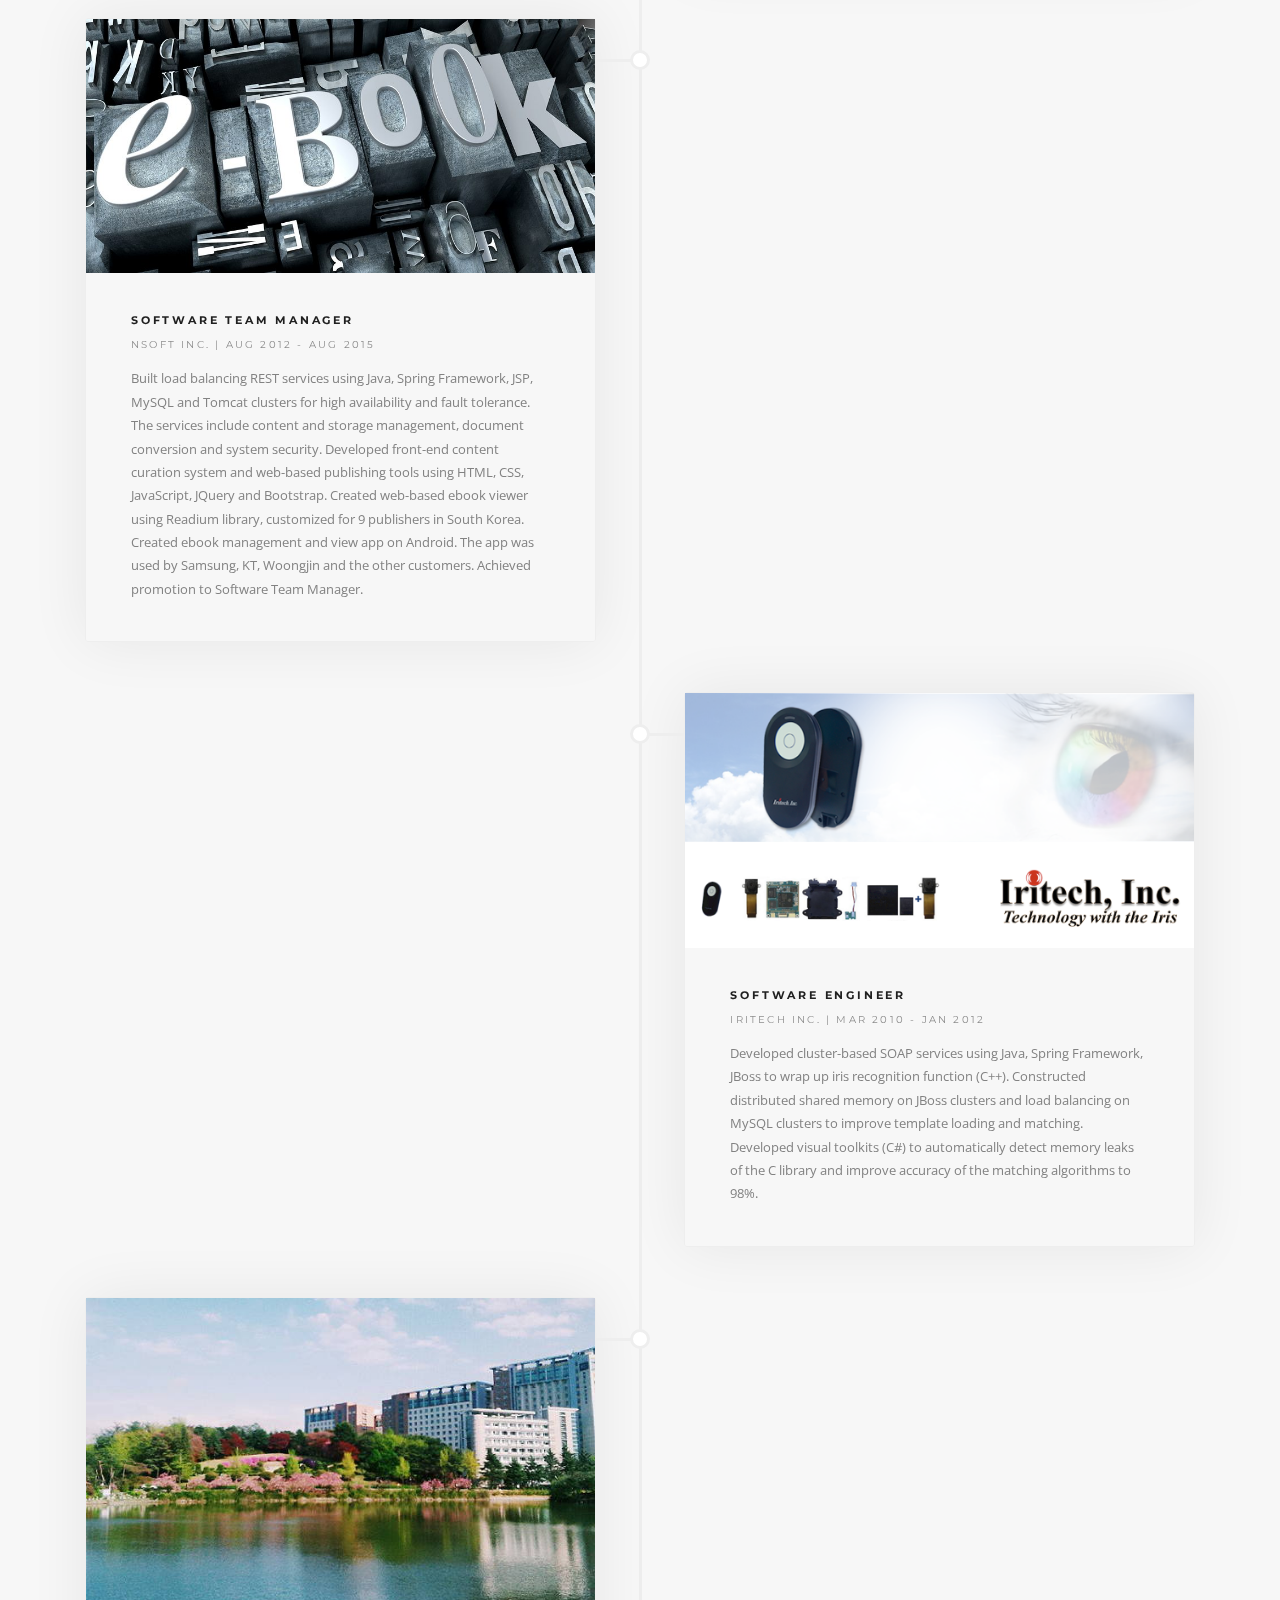
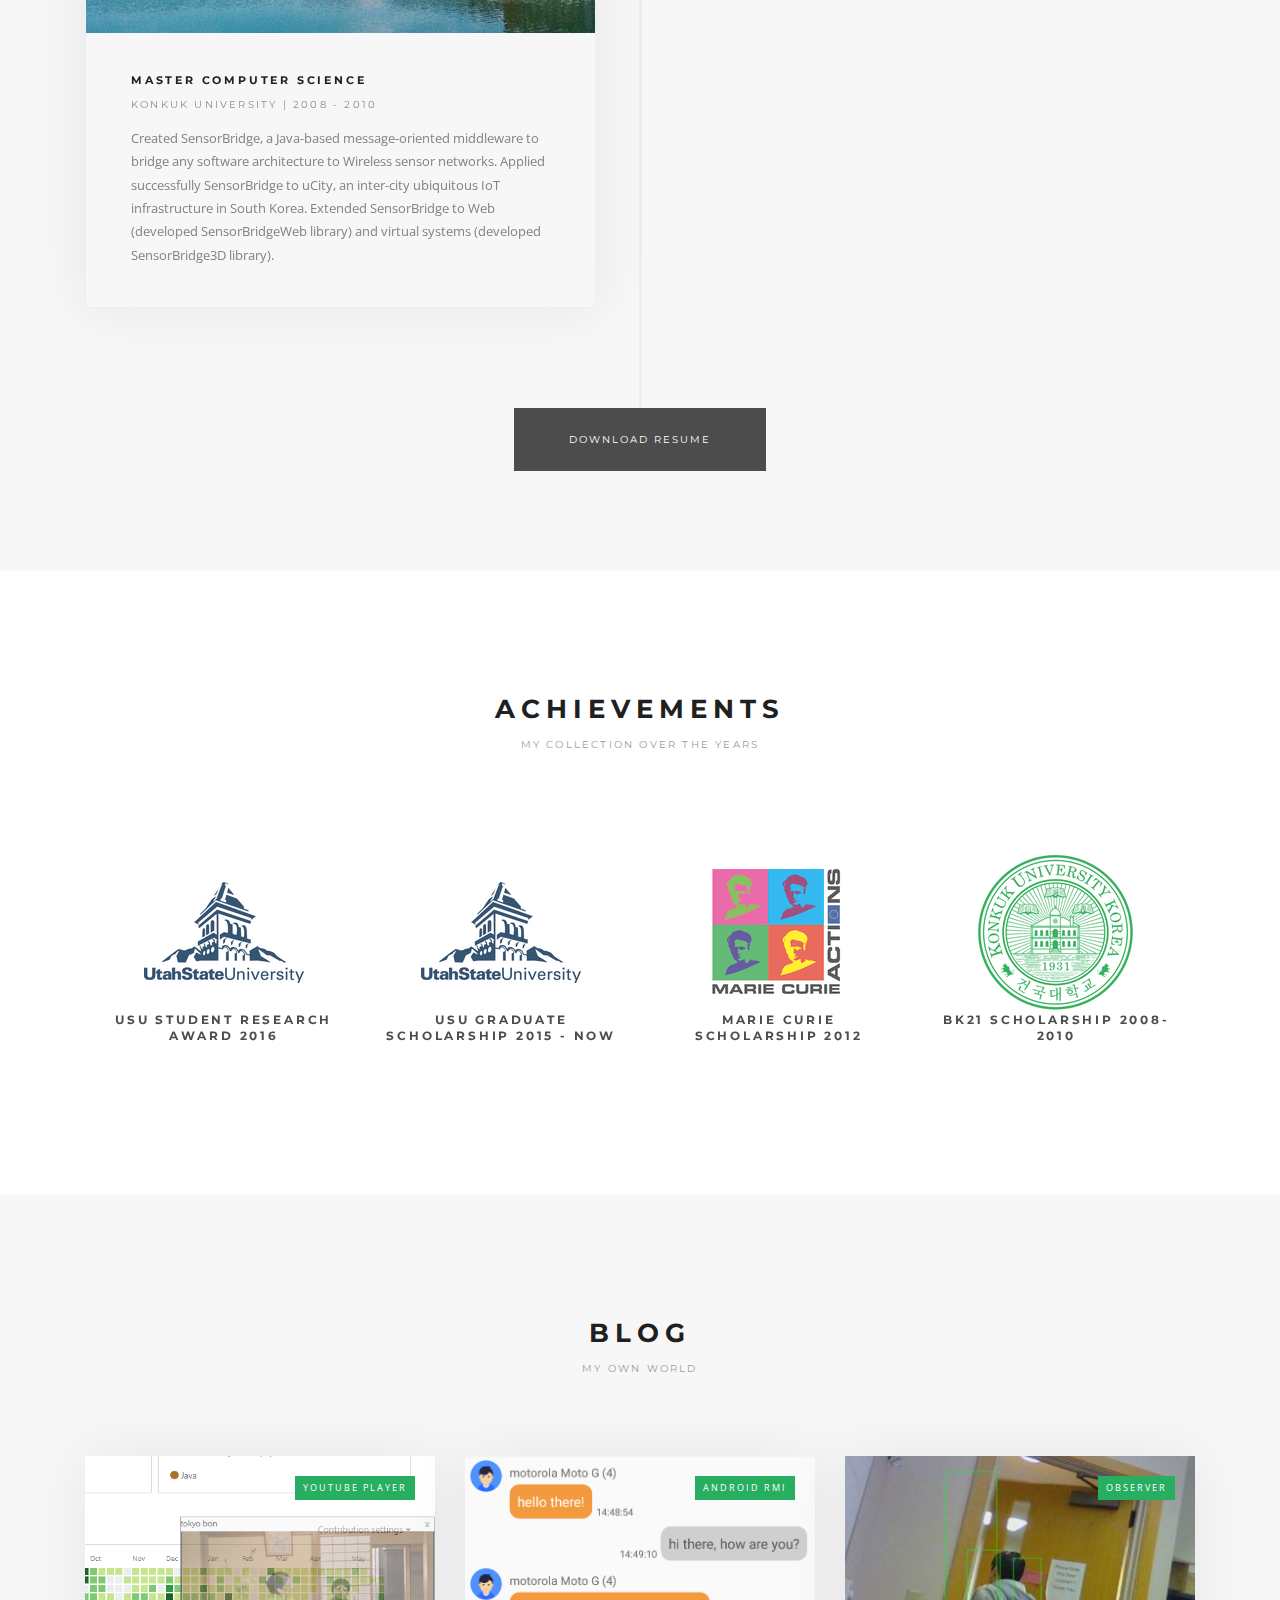
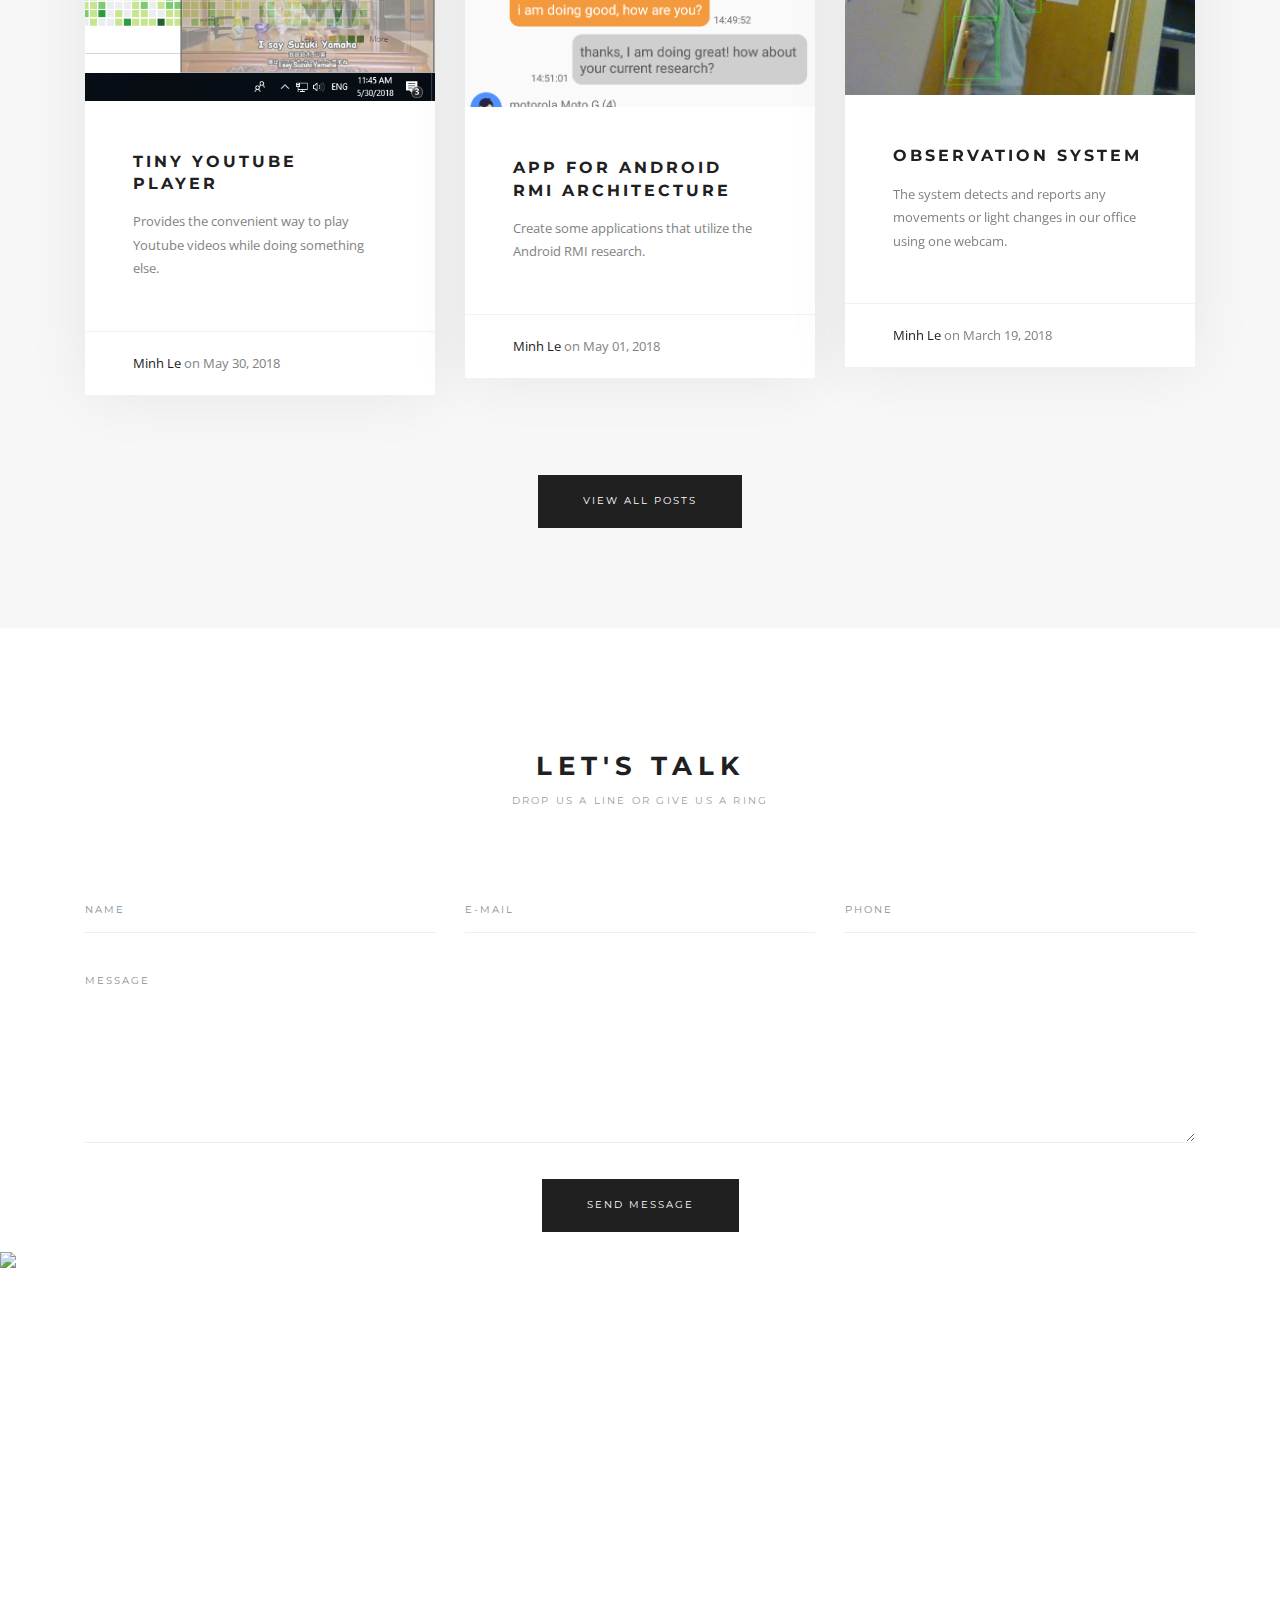
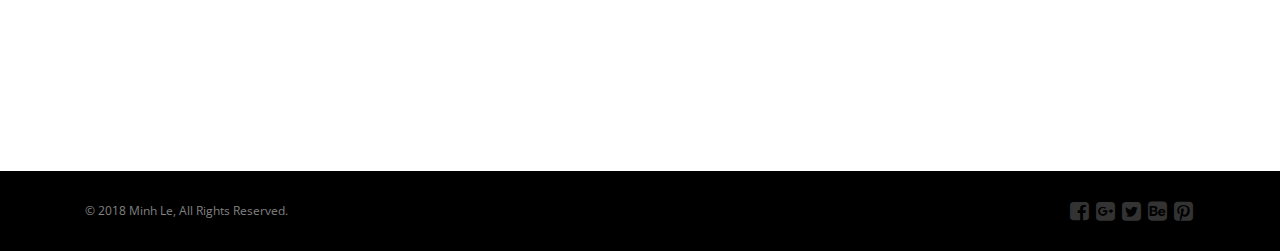
==== commit e3ac8467: "updated the image gallery" ====
--- a/index.html
+++ b/index.html
@@ -166,6 +166,11 @@
 							</div>
 						</div>
 					</div>
+					<div class="row">
+						<div class="col-md-12">
+							<div class="text-center"><a class="btn btn-lg btn-gray" href="image-gallery.html"><span>My Gallery</span></a></div>
+						</div>
+					</div>
 				</div>
 			</section>
 			<!-- Profile end-->
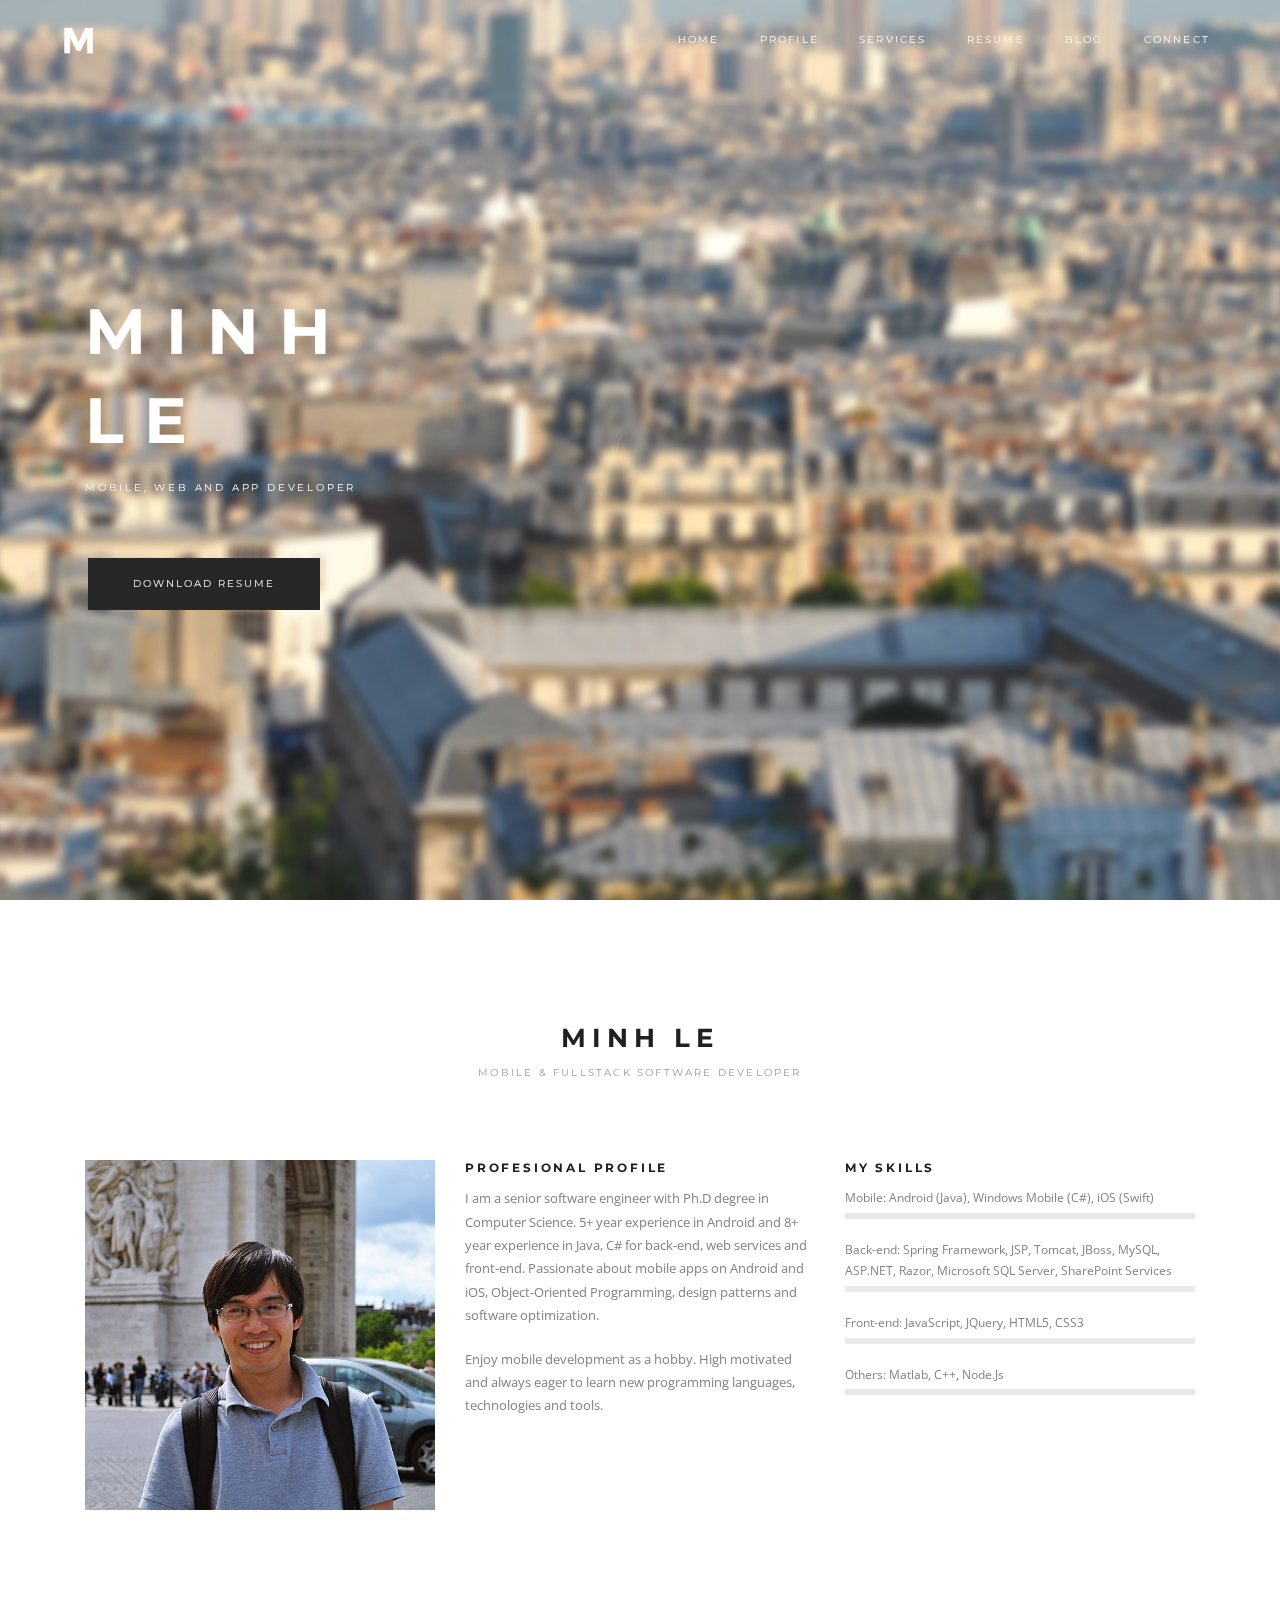
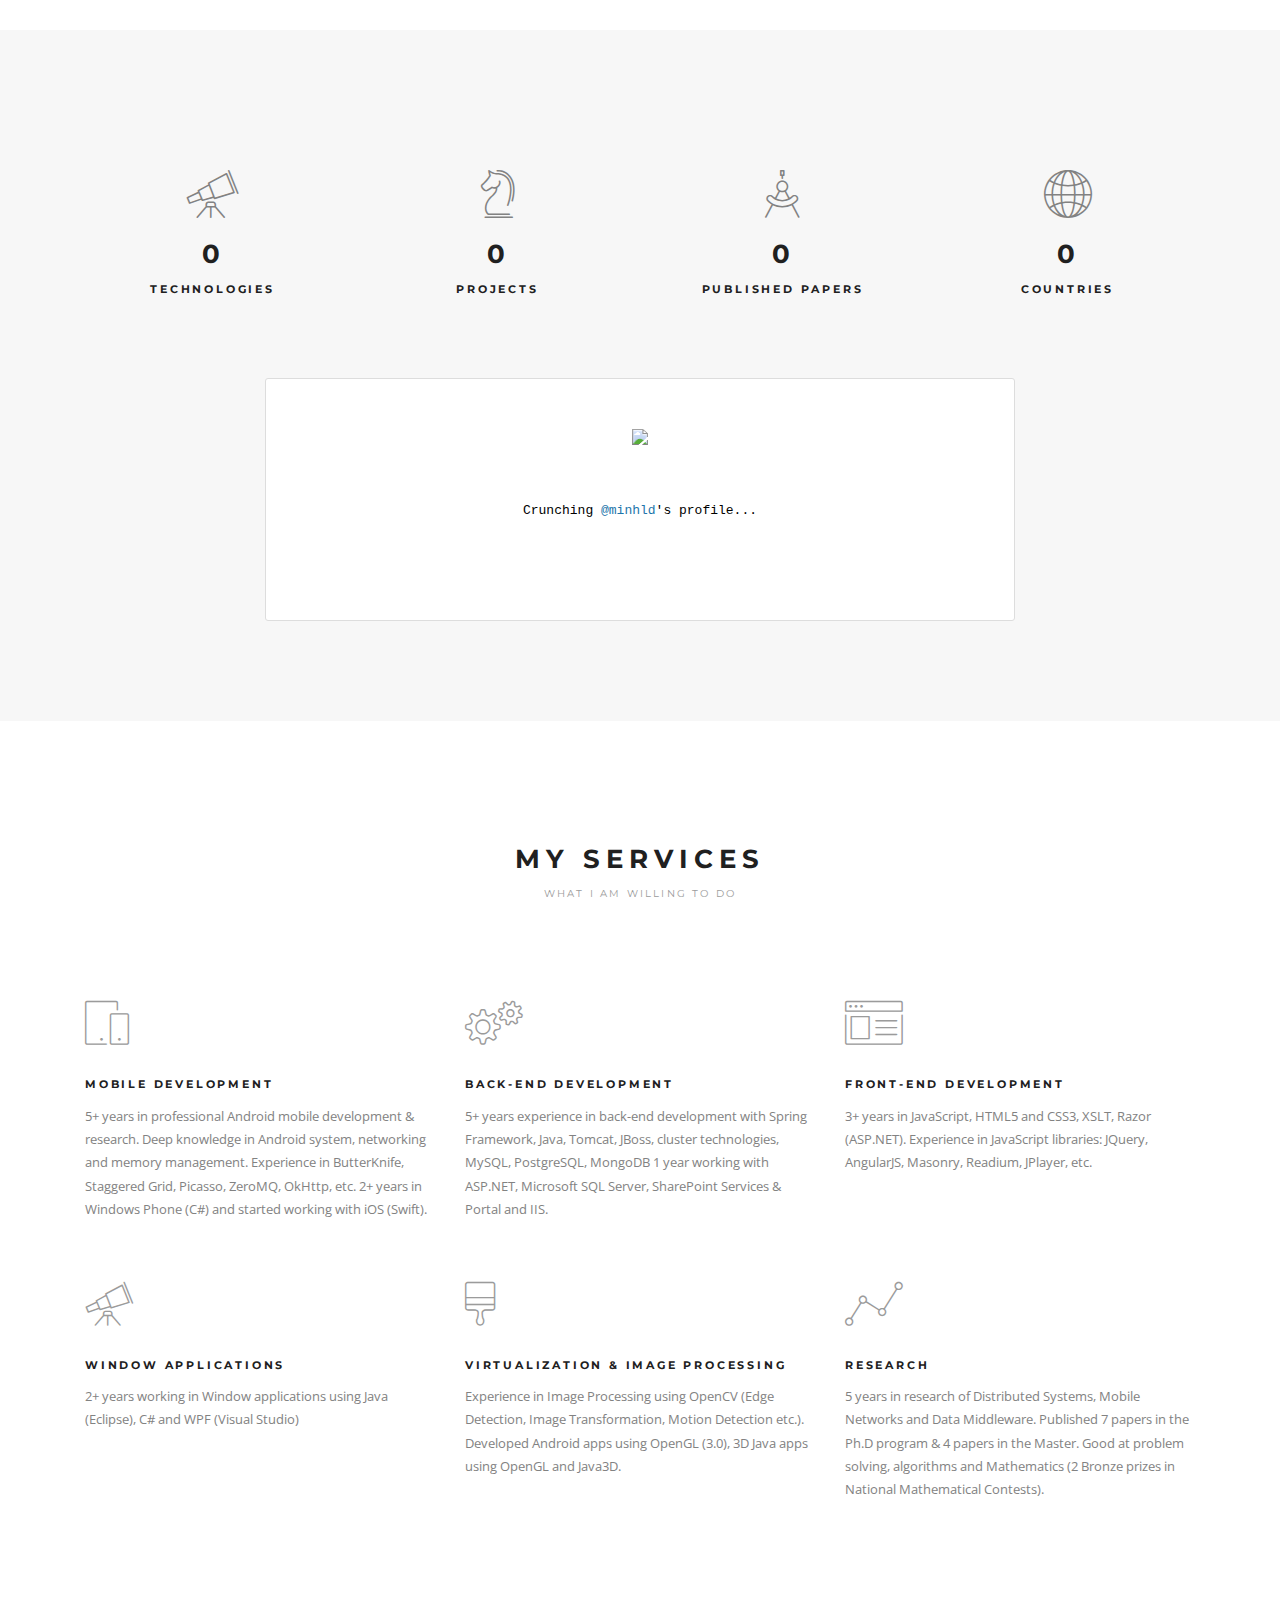
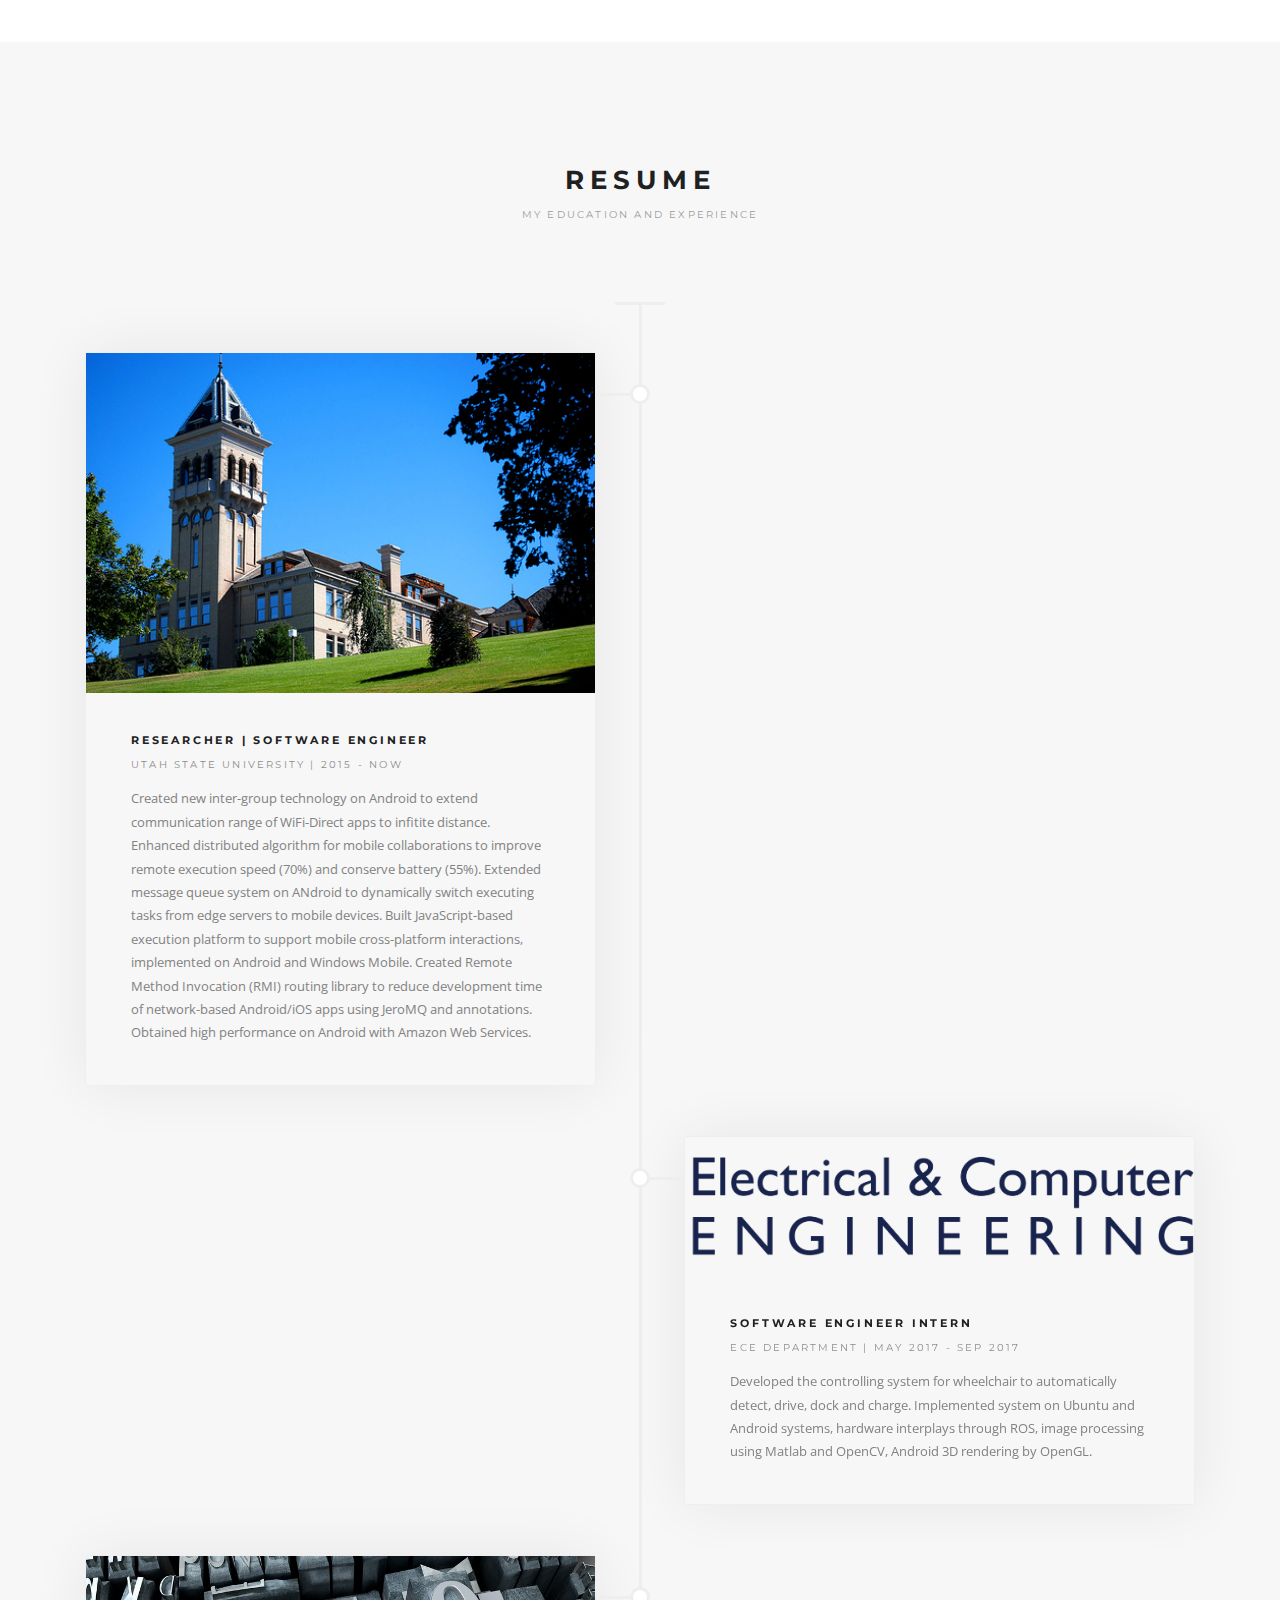
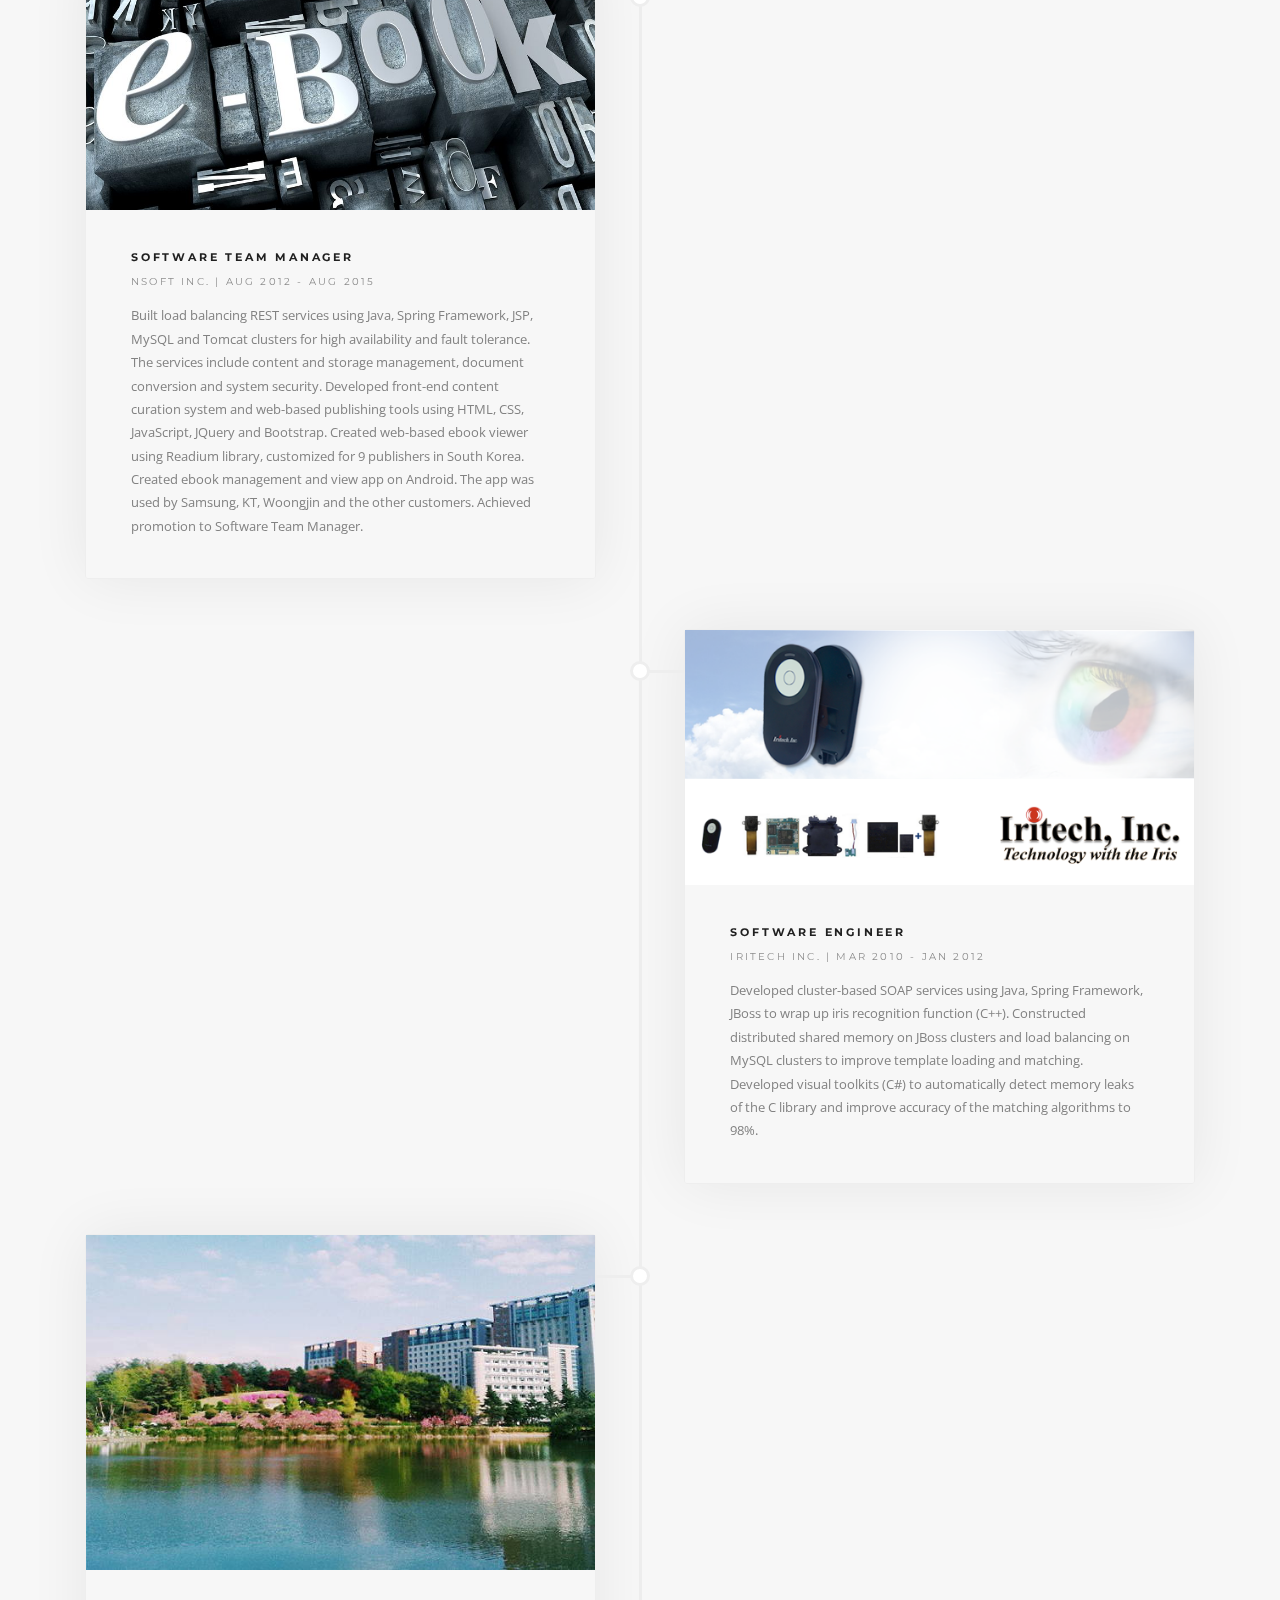
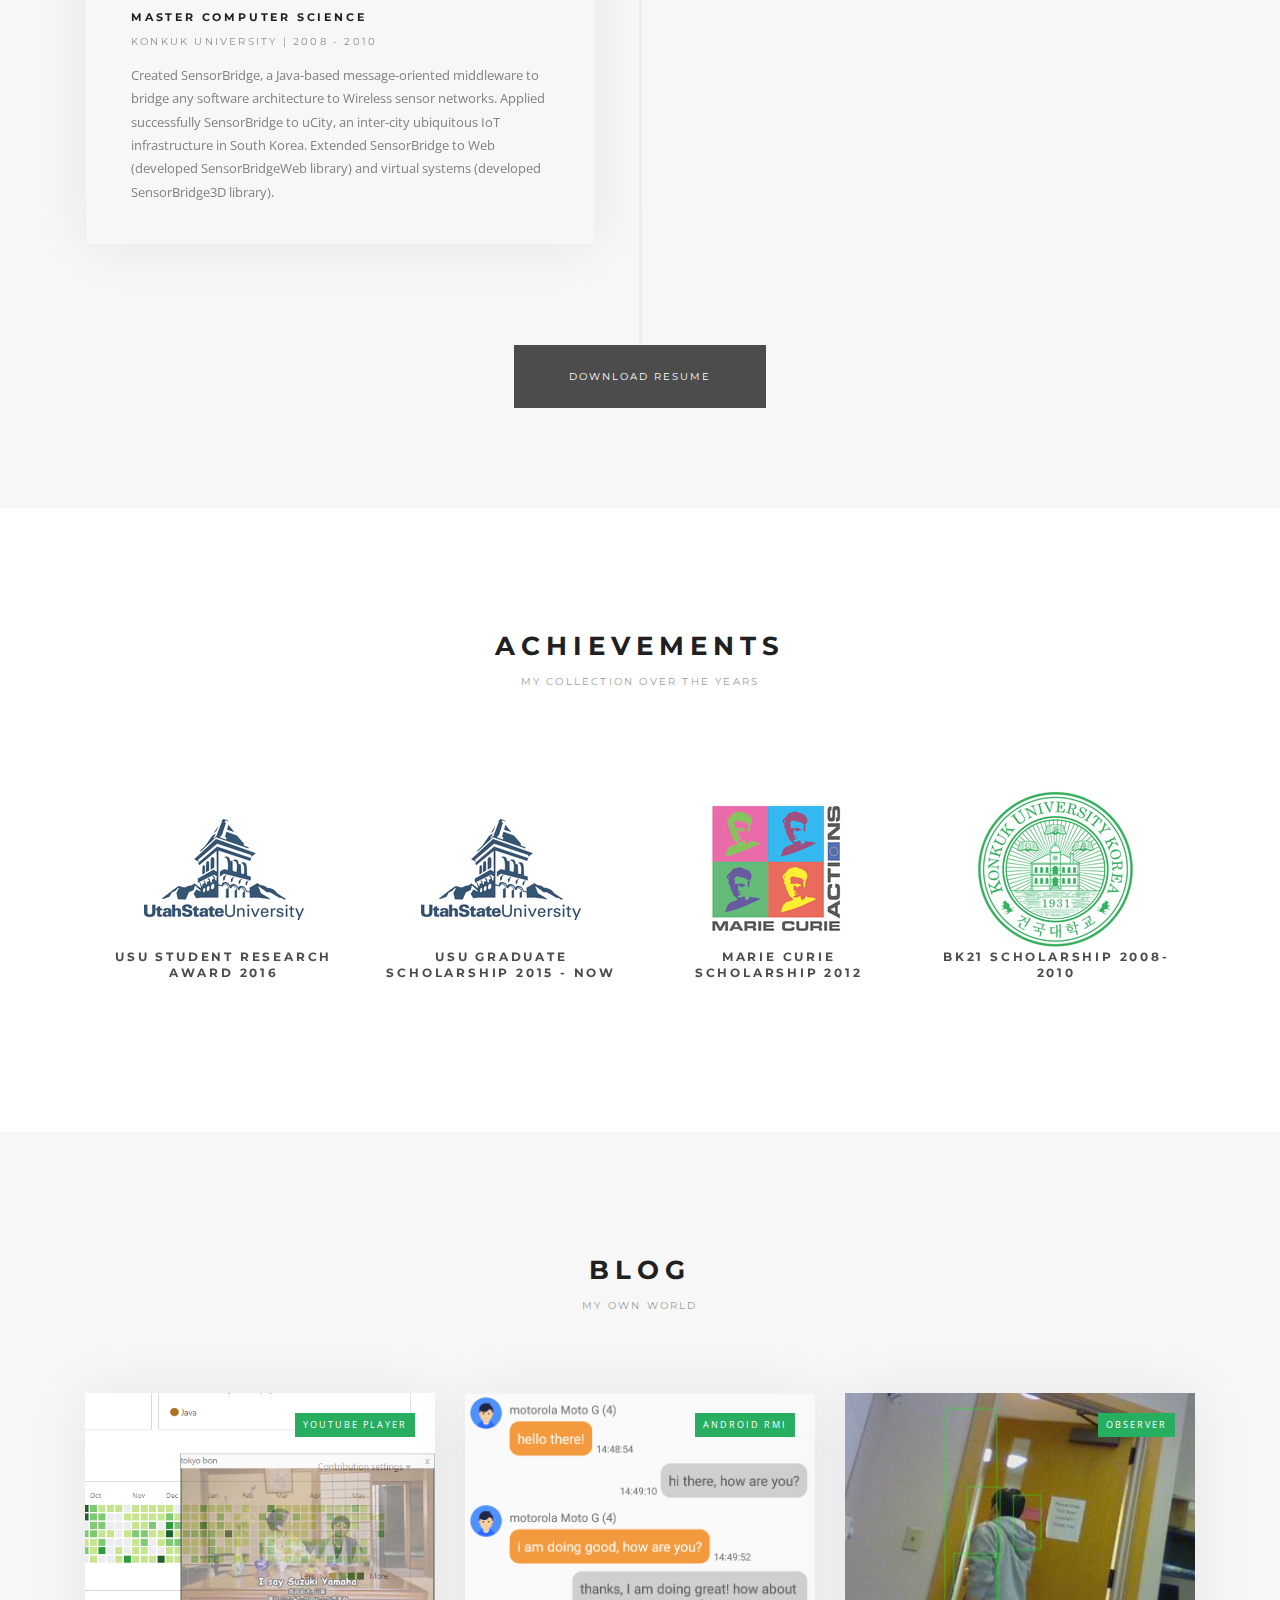
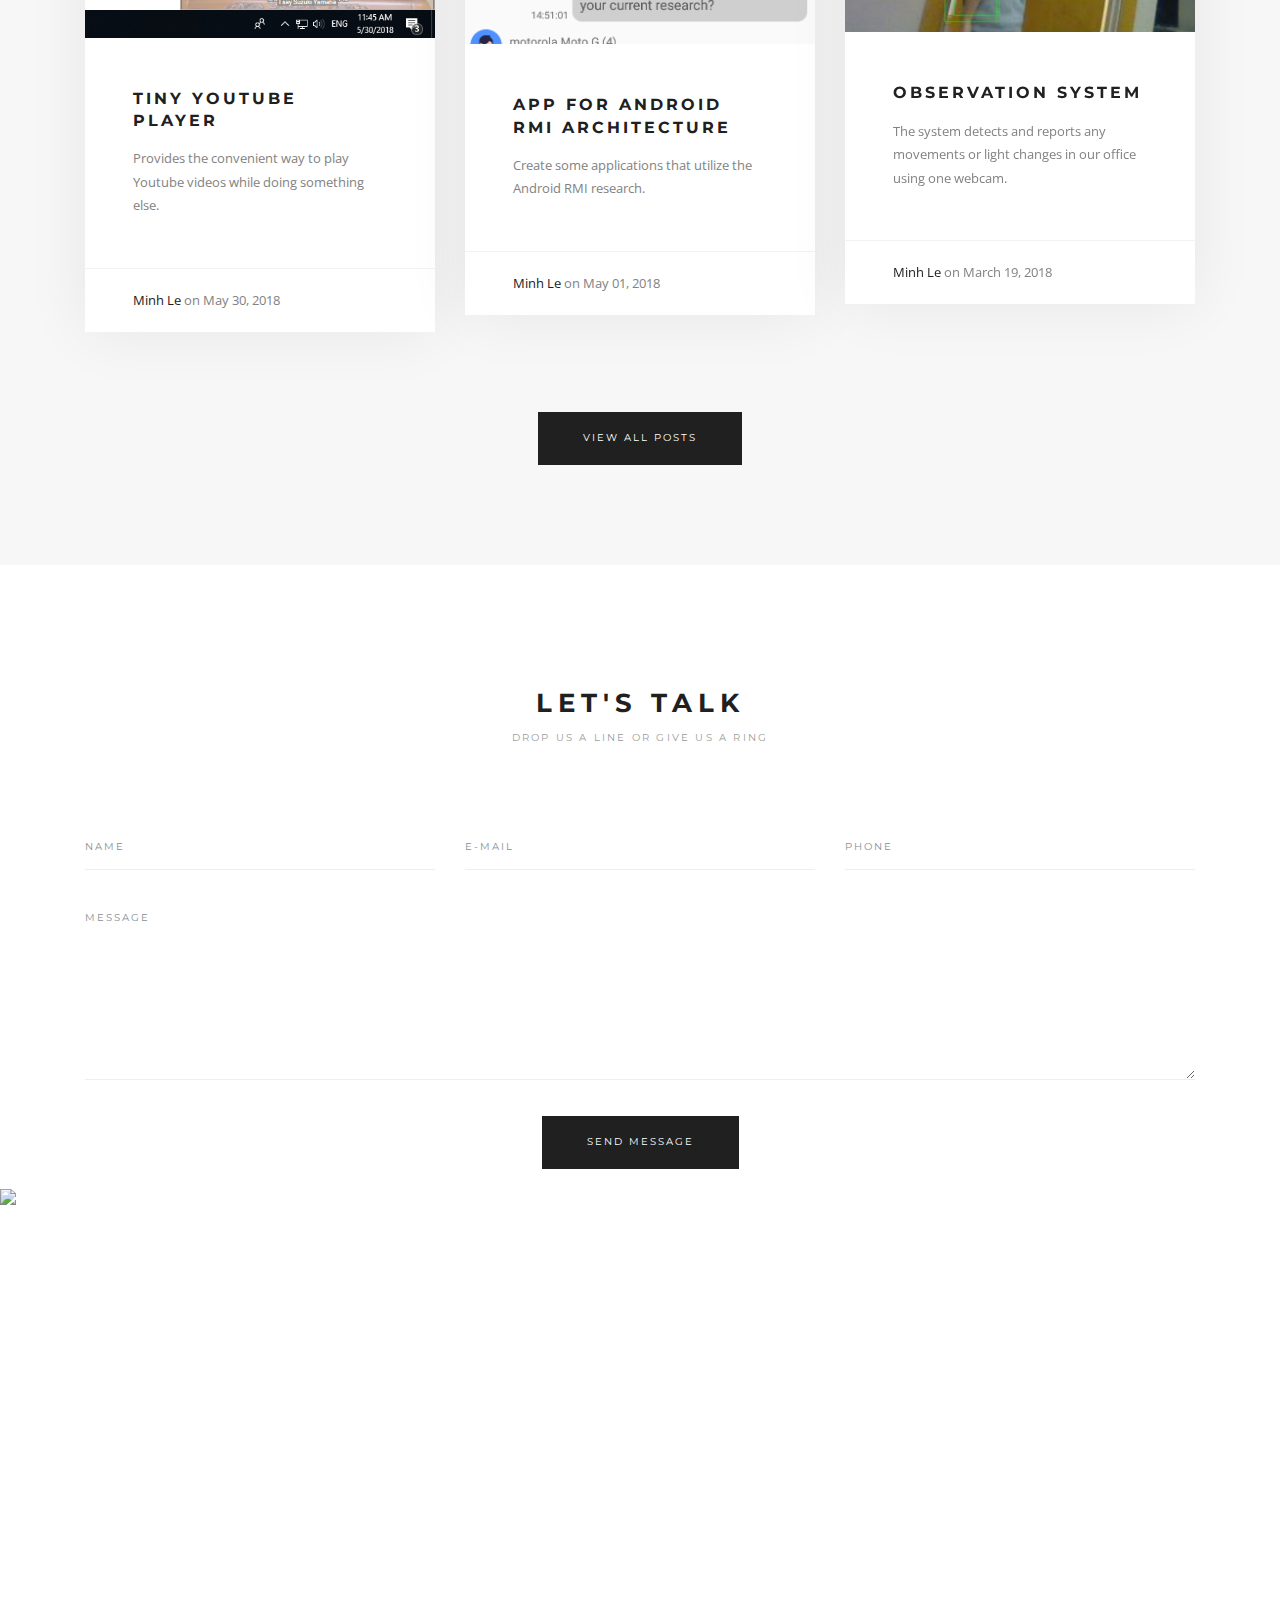
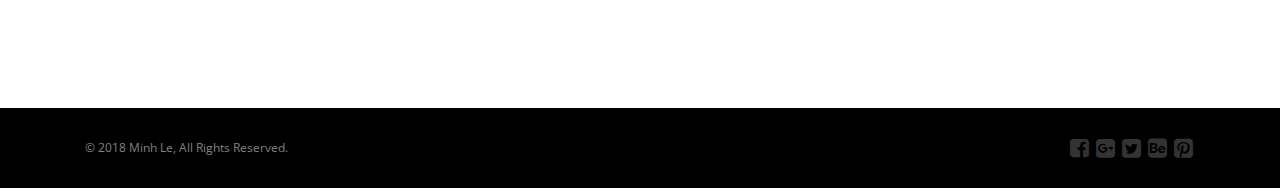
==== commit 899cee1c: "Update index.html" ====
--- a/index.html
+++ b/index.html
@@ -166,11 +166,13 @@
 							</div>
 						</div>
 					</div>
+					<!--
 					<div class="row">
 						<div class="col-md-12">
 							<div class="text-center"><a class="btn btn-lg btn-gray" href="image-gallery.html"><span>My Gallery</span></a></div>
 						</div>
 					</div>
+					-->
 				</div>
 			</section>
 			<!-- Profile end-->
